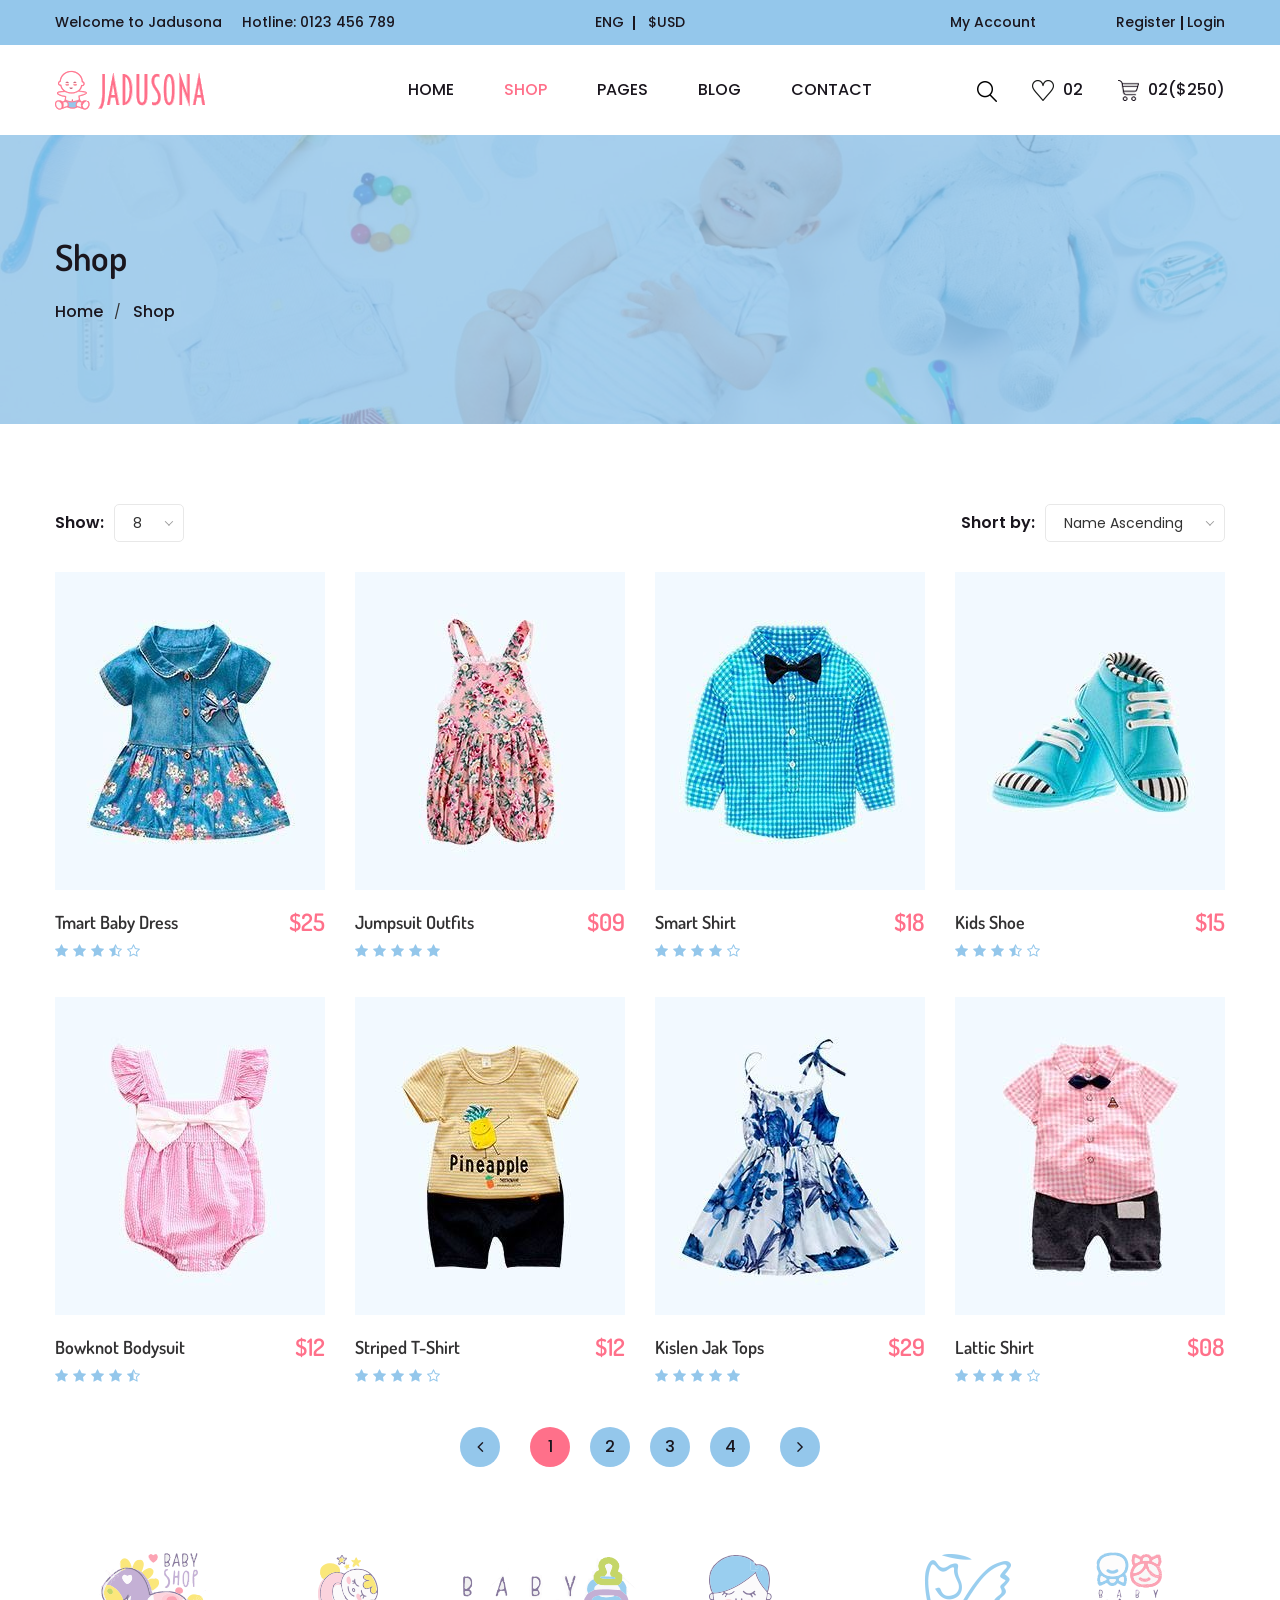
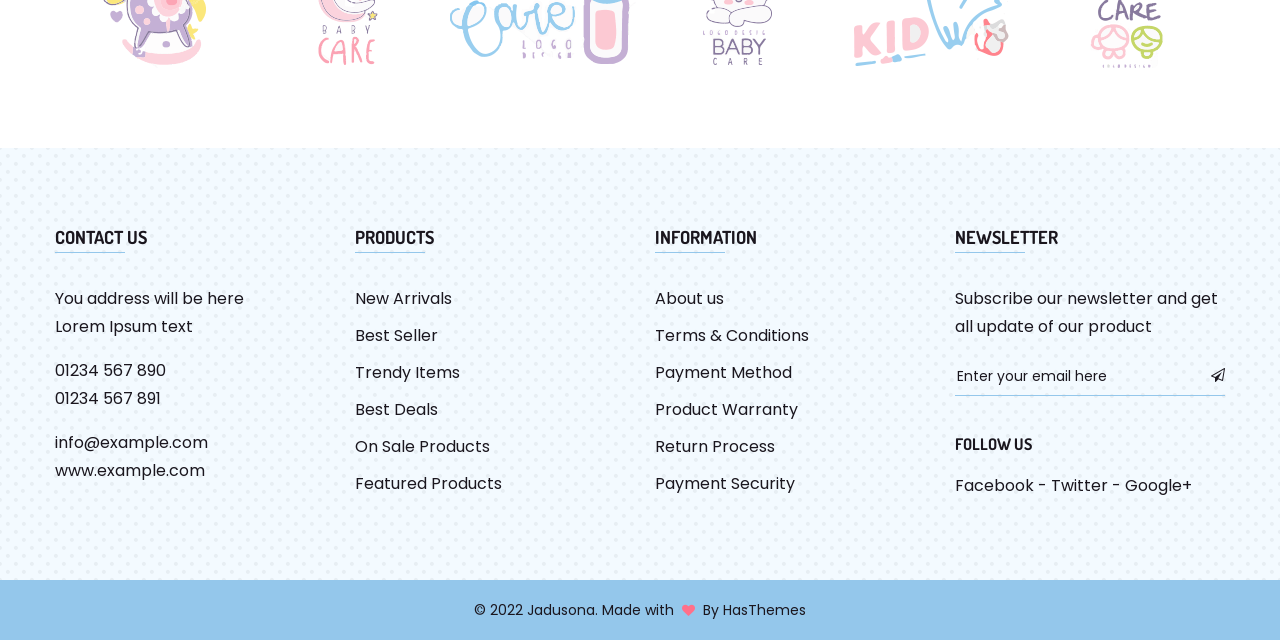
==== shop.html @ d0dff5df "base" ====
<!doctype html>
<html class="no-js" lang="en">


<!-- Mirrored from htmldemo.net/jadusona/jadusona/shop.html by HTTrack Website Copier/3.x [XR&CO'2014], Fri, 26 Jan 2024 05:25:43 GMT -->
<head>
    <meta charset="utf-8">
    <meta http-equiv="x-ua-compatible" content="ie=edge">
    <title>Jadusona - eCommerce Baby shop Bootstrap5 Template</title>
    <meta name="description" content="">
    <meta name="viewport" content="width=device-width, initial-scale=1">
    <!-- Favicon -->
    <link rel="shortcut icon" type="image/x-icon" href="assets/images/favicon.ico">
    
    <!-- CSS
	============================================ -->
   
    <!-- Bootstrap CSS -->
    <link rel="stylesheet" href="assets/css/bootstrap.min.css">
    
    <!-- Icon Font CSS -->
    <link rel="stylesheet" href="assets/css/icon-font.min.css">
    
    <!-- Plugins CSS -->
    <link rel="stylesheet" href="assets/css/plugins.css">
    
    <!-- Helper CSS -->
    <link rel="stylesheet" href="assets/css/helper.css">
    
    <!-- Main Style CSS -->
    <link rel="stylesheet" href="assets/css/style.css">
    
    <!-- Modernizer JS -->
    <script src="assets/js/vendor/modernizr-3.11.2.min.js"></script>
</head>

<body>

<div class="main-wrapper">

    <!-- Header Section Start -->
    <div class="header-section section">

        <!-- Header Top Start -->
        <div class="header-top header-top-one bg-theme-two">
            <div class="container-fluid">
                <div class="row align-items-center justify-content-center">

                    <div class="col mt-10 mb-10 d-none d-md-flex">
                        <!-- Header Top Left Start -->
                        <div class="header-top-left">
                            <p>Welcome to Jadusona</p>
                            <p>Hotline: <a href="tel:0123456789">0123 456 789</a></p>
                        </div><!-- Header Top Left End -->
                    </div>

                    <div class="col mt-10 mb-10">
                        <!-- Header Language Currency Start -->
                        <ul class="header-lan-curr">

                            <li><a href="#">eng</a>
                                <ul>
                                    <li><a href="#">english</a></li>
                                    <li><a href="#">spanish</a></li>
                                    <li><a href="#">france</a></li>
                                    <li><a href="#">russian</a></li>
                                    <li><a href="#">chinese</a></li>
                                </ul>
                            </li>

                            <li><a href="#">$usd</a>
                                <ul>
                                    <li><a href="#">pound</a></li>
                                    <li><a href="#">dollar</a></li>
                                    <li><a href="#">euro</a></li>
                                    <li><a href="#">yen</a></li>
                                </ul>
                            </li>

                        </ul><!-- Header Language Currency End -->
                    </div>

                    <div class="col mt-10 mb-10">
                        <!-- Header Shop Links Start -->
                        <div class="header-top-right">

                            <p><a href="my-account.html">My Account</a></p>
                            <p><a href="login-register.html">Register</a><a href="login-register.html">Login</a></p>

                        </div><!-- Header Shop Links End -->
                    </div>

                </div>
            </div>
        </div><!-- Header Top End -->

        <!-- Header Bottom Start -->
        <div class="header-bottom header-bottom-one header-sticky">
            <div class="container-fluid">
                <div class="row menu-center align-items-center justify-content-between">

                    <div class="col mt-15 mb-15">
                        <!-- Logo Start -->
                        <div class="header-logo">
                            <a href="index.html">
                                <img src="assets/images/logo.png" alt="Jadusona">
                            </a>
                        </div><!-- Logo End -->
                    </div>

                    <div class="col order-2 order-lg-3">
                        <!-- Header Advance Search Start -->
                        <div class="header-shop-links">

                            <div class="header-search">
                                <button class="search-toggle"><img src="assets/images/icons/search.png" alt="Search Toggle"><img class="toggle-close" src="assets/images/icons/close.png" alt="Search Toggle"></button>
                                <div class="header-search-wrap">
                                    <form action="#">
                                        <input type="text" placeholder="Type and hit enter">
                                        <button><img src="assets/images/icons/search.png" alt="Search"></button>
                                    </form>
                                </div>
                            </div>

                            <div class="header-wishlist">
                                <a href="wishlist.html"><img src="assets/images/icons/wishlist.png" alt="Wishlist"> <span>02</span></a>
                            </div>

                            <div class="header-mini-cart">
                                <a href="cart.html"><img src="assets/images/icons/cart.png" alt="Cart"> <span>02($250)</span></a>
                            </div>

                        </div><!-- Header Advance Search End -->
                    </div>

                    <div class="col order-3 order-lg-2">
                        <div class="main-menu">
                            <nav>
                                <ul>
                                    <li><a href="index.html">HOME</a>
                                        <ul class="sub-menu">
                                            <li><a href="index.html">Home One</a></li>
                                            <li><a href="index-2.html">Home Two</a></li>
                                            <li><a href="index-3.html">Home Three</a></li>
                                            <li><a href="index-box.html">Home Box</a></li>
                                        </ul>
                                    </li>
                                    <li class="active"><a href="shop.html">SHOP</a>
                                        <ul class="sub-menu">
                                            <li class="active"><a href="shop.html">Shop</a></li>
                                            <li><a href="shop-left-sidebar.html">Shop Left Sidebar</a></li>
                                            <li><a href="shop-right-sidebar.html">Shop Right Sidebar</a></li>
                                            <li><a href="single-product.html">Single Product</a></li>
                                            <li><a href="single-product-left-sidebar.html">Single Product Left Sidebar</a></li>
                                            <li><a href="single-product-right-sidebar.html">Single Product Right Sidebar</a></li>
                                        </ul>
                                    </li>
                                    <li><a href="#">PAGES</a>
                                        <ul class="sub-menu">
                                            <li><a href="cart.html">Cart</a></li>
                                            <li><a href="checkout.html">Checkout</a></li>
                                            <li><a href="login-register.html">Login & Register</a></li>
                                            <li><a href="my-account.html">My Account</a></li>
                                            <li><a href="wishlist.html">Wishlist</a></li>
											<li><a href="404.html">404 Error</a></li>
                                        </ul>
                                    </li>
                                    <li><a href="blog.html">BLOG</a>
                                        <ul class="sub-menu">
                                            <li><a href="blog.html">Blog</a></li>
                                            <li><a href="single-blog.html">Single Blog</a></li>
                                        </ul>
                                    </li>
                                    <li><a href="contact.html">CONTACT</a></li>
                                </ul>
                            </nav>
                        </div>
                    </div>
                    
                    <!-- Mobile Menu -->
                    <div class="mobile-menu order-4 d-block d-lg-none col"></div>

                </div>
            </div>
        </div><!-- Header BOttom End -->

    </div><!-- Header Section End -->

    <!-- Page Banner Section Start -->
    <div class="page-banner-section section" style="background-image: url(assets/images/hero/hero-1.jpg)">
        <div class="container">
            <div class="row">
                <div class="page-banner-content col">

                    <h1>Shop</h1>
                    <ul class="page-breadcrumb">
                        <li><a href="index.html">Home</a></li>
                        <li><a href="shop.html">Shop</a></li>
                    </ul>

                </div>
            </div>
        </div>
    </div><!-- Page Banner Section End -->

    <!-- Page Section Start -->
    <div class="page-section section section-padding">
        <div class="container">

            <div class="row">

                <div class="col-12">
                    <div class="product-show">
                        <h4>Show:</h4>
                        <select class="nice-select">
                            <option>8</option>
                            <option>12</option>
                            <option>16</option>
                            <option>20</option>
                        </select>
                    </div>
                    <div class="product-short">
                        <h4>Short by:</h4>
                        <select class="nice-select">
                            <option>Name Ascending</option>
                            <option>Name Descending</option>
                            <option>Date Ascending</option>
                            <option>Date Descending</option>
                            <option>Price Ascending</option>
                            <option>Price Descending</option>
                        </select>
                    </div>
                </div>

                <div class="col-xl-3 col-lg-4 col-md-6 col-12 mb-40">

                    <div class="product-item">
                        <div class="product-inner">

                            <div class="image">
                                <img src="assets/images/product/product-1.jpg" alt="">

                                <div class="image-overlay">
                                    <div class="action-buttons">
                                        <button>add to cart</button>
                                        <button>add to wishlist</button>
                                    </div>
                                </div>

                            </div>

                            <div class="content">

                                <div class="content-left">

                                    <h4 class="title"><a href="single-product.html">Tmart Baby Dress</a></h4>

                                    <div class="ratting">
                                        <i class="fa fa-star"></i>
                                        <i class="fa fa-star"></i>
                                        <i class="fa fa-star"></i>
                                        <i class="fa fa-star-half-o"></i>
                                        <i class="fa fa-star-o"></i>
                                    </div>

                                    <h5 class="size">Size: <span>S</span><span>M</span><span>L</span><span>XL</span></h5>
                                    <h5 class="color">Color: <span style="background-color: #ffb2b0"></span><span style="background-color: #0271bc"></span><span style="background-color: #efc87c"></span><span style="background-color: #00c183"></span></h5>

                                </div>

                                <div class="content-right">
                                    <span class="price">$25</span>
                                </div>

                            </div>

                        </div>
                    </div>

                </div>

                <div class="col-xl-3 col-lg-4 col-md-6 col-12 mb-40">

                    <div class="product-item">
                        <div class="product-inner">

                            <div class="image">
                                <img src="assets/images/product/product-2.jpg" alt="">

                                <div class="image-overlay">
                                    <div class="action-buttons">
                                        <button>add to cart</button>
                                        <button>add to wishlist</button>
                                    </div>
                                </div>

                            </div>

                            <div class="content">

                                <div class="content-left">

                                    <h4 class="title"><a href="single-product.html">Jumpsuit Outfits</a></h4>

                                    <div class="ratting">
                                        <i class="fa fa-star"></i>
                                        <i class="fa fa-star"></i>
                                        <i class="fa fa-star"></i>
                                        <i class="fa fa-star"></i>
                                        <i class="fa fa-star"></i>
                                    </div>

                                    <h5 class="size">Size: <span>S</span><span>M</span><span>L</span><span>XL</span></h5>
                                    <h5 class="color">Color: <span style="background-color: #ffb2b0"></span><span style="background-color: #0271bc"></span><span style="background-color: #efc87c"></span><span style="background-color: #00c183"></span></h5>

                                </div>

                                <div class="content-right">
                                    <span class="price">$09</span>
                                </div>

                            </div>

                        </div>
                    </div>

                </div>

                <div class="col-xl-3 col-lg-4 col-md-6 col-12 mb-40">

                    <div class="product-item">
                        <div class="product-inner">

                            <div class="image">
                                <img src="assets/images/product/product-3.jpg" alt="">

                                <div class="image-overlay">
                                    <div class="action-buttons">
                                        <button>add to cart</button>
                                        <button>add to wishlist</button>
                                    </div>
                                </div>

                            </div>

                            <div class="content">

                                <div class="content-left">

                                    <h4 class="title"><a href="single-product.html">Smart Shirt</a></h4>

                                    <div class="ratting">
                                        <i class="fa fa-star"></i>
                                        <i class="fa fa-star"></i>
                                        <i class="fa fa-star"></i>
                                        <i class="fa fa-star"></i>
                                        <i class="fa fa-star-o"></i>
                                    </div>

                                    <h5 class="size">Size: <span>S</span><span>M</span><span>L</span><span>XL</span></h5>
                                    <h5 class="color">Color: <span style="background-color: #ffb2b0"></span><span style="background-color: #0271bc"></span><span style="background-color: #efc87c"></span><span style="background-color: #00c183"></span></h5>

                                </div>

                                <div class="content-right">
                                    <span class="price">$18</span>
                                </div>

                            </div>

                        </div>
                    </div>

                </div>

                <div class="col-xl-3 col-lg-4 col-md-6 col-12 mb-40">

                    <div class="product-item">
                        <div class="product-inner">

                            <div class="image">
                                <img src="assets/images/product/product-4.jpg" alt="">

                                <div class="image-overlay">
                                    <div class="action-buttons">
                                        <button>add to cart</button>
                                        <button>add to wishlist</button>
                                    </div>
                                </div>

                            </div>

                            <div class="content">

                                <div class="content-left">

                                    <h4 class="title"><a href="single-product.html">Kids Shoe</a></h4>

                                    <div class="ratting">
                                        <i class="fa fa-star"></i>
                                        <i class="fa fa-star"></i>
                                        <i class="fa fa-star"></i>
                                        <i class="fa fa-star-half-o"></i>
                                        <i class="fa fa-star-o"></i>
                                    </div>

                                    <h5 class="size">Size: <span>S</span><span>M</span><span>L</span><span>XL</span></h5>
                                    <h5 class="color">Color: <span style="background-color: #ffb2b0"></span><span style="background-color: #0271bc"></span><span style="background-color: #efc87c"></span><span style="background-color: #00c183"></span></h5>

                                </div>

                                <div class="content-right">
                                    <span class="price">$15</span>
                                </div>

                            </div>

                        </div>
                    </div>

                </div>

                <div class="col-xl-3 col-lg-4 col-md-6 col-12 mb-40">

                    <div class="product-item">
                        <div class="product-inner">

                            <div class="image">
                                <img src="assets/images/product/product-5.jpg" alt="">

                                <div class="image-overlay">
                                    <div class="action-buttons">
                                        <button>add to cart</button>
                                        <button>add to wishlist</button>
                                    </div>
                                </div>

                            </div>

                            <div class="content">

                                <div class="content-left">

                                    <h4 class="title"><a href="single-product.html"> Bowknot Bodysuit</a></h4>

                                    <div class="ratting">
                                        <i class="fa fa-star"></i>
                                        <i class="fa fa-star"></i>
                                        <i class="fa fa-star"></i>
                                        <i class="fa fa-star"></i>
                                        <i class="fa fa-star-half-o"></i>
                                    </div>

                                    <h5 class="size">Size: <span>S</span><span>M</span><span>L</span><span>XL</span></h5>
                                    <h5 class="color">Color: <span style="background-color: #ffb2b0"></span><span style="background-color: #0271bc"></span><span style="background-color: #efc87c"></span><span style="background-color: #00c183"></span></h5>

                                </div>

                                <div class="content-right">
                                    <span class="price">$12</span>
                                </div>

                            </div>

                        </div>
                    </div>

                </div>

                <div class="col-xl-3 col-lg-4 col-md-6 col-12 mb-40">

                    <div class="product-item">
                        <div class="product-inner">

                            <div class="image">
                                <img src="assets/images/product/product-6.jpg" alt="">

                                <div class="image-overlay">
                                    <div class="action-buttons">
                                        <button>add to cart</button>
                                        <button>add to wishlist</button>
                                    </div>
                                </div>

                            </div>

                            <div class="content">

                                <div class="content-left">

                                    <h4 class="title"><a href="single-product.html">Striped T-Shirt</a></h4>

                                    <div class="ratting">
                                        <i class="fa fa-star"></i>
                                        <i class="fa fa-star"></i>
                                        <i class="fa fa-star"></i>
                                        <i class="fa fa-star"></i>
                                        <i class="fa fa-star-o"></i>
                                    </div>

                                    <h5 class="size">Size: <span>S</span><span>M</span><span>L</span><span>XL</span></h5>
                                    <h5 class="color">Color: <span style="background-color: #ffb2b0"></span><span style="background-color: #0271bc"></span><span style="background-color: #efc87c"></span><span style="background-color: #00c183"></span></h5>

                                </div>

                                <div class="content-right">
                                    <span class="price">$12</span>
                                </div>

                            </div>

                        </div>
                    </div>

                </div>

                <div class="col-xl-3 col-lg-4 col-md-6 col-12 mb-40">

                    <div class="product-item">
                        <div class="product-inner">

                            <div class="image">
                                <img src="assets/images/product/product-7.jpg" alt="">

                                <div class="image-overlay">
                                    <div class="action-buttons">
                                        <button>add to cart</button>
                                        <button>add to wishlist</button>
                                    </div>
                                </div>

                            </div>

                            <div class="content">

                                <div class="content-left">

                                    <h4 class="title"><a href="single-product.html">Kislen Jak Tops</a></h4>

                                    <div class="ratting">
                                        <i class="fa fa-star"></i>
                                        <i class="fa fa-star"></i>
                                        <i class="fa fa-star"></i>
                                        <i class="fa fa-star"></i>
                                        <i class="fa fa-star"></i>
                                    </div>

                                    <h5 class="size">Size: <span>S</span><span>M</span><span>L</span><span>XL</span></h5>
                                    <h5 class="color">Color: <span style="background-color: #ffb2b0"></span><span style="background-color: #0271bc"></span><span style="background-color: #efc87c"></span><span style="background-color: #00c183"></span></h5>

                                </div>

                                <div class="content-right">
                                    <span class="price">$29</span>
                                </div>

                            </div>

                        </div>
                    </div>

                </div>

                <div class="col-xl-3 col-lg-4 col-md-6 col-12 mb-40">

                    <div class="product-item">
                        <div class="product-inner">

                            <div class="image">
                                <img src="assets/images/product/product-8.jpg" alt="">

                                <div class="image-overlay">
                                    <div class="action-buttons">
                                        <button>add to cart</button>
                                        <button>add to wishlist</button>
                                    </div>
                                </div>

                            </div>

                            <div class="content">

                                <div class="content-left">

                                    <h4 class="title"><a href="single-product.html">Lattic Shirt</a></h4>

                                    <div class="ratting">
                                        <i class="fa fa-star"></i>
                                        <i class="fa fa-star"></i>
                                        <i class="fa fa-star"></i>
                                        <i class="fa fa-star"></i>
                                        <i class="fa fa-star-o"></i>
                                    </div>

                                    <h5 class="size">Size: <span>S</span><span>M</span><span>L</span><span>XL</span></h5>
                                    <h5 class="color">Color: <span style="background-color: #ffb2b0"></span><span style="background-color: #0271bc"></span><span style="background-color: #efc87c"></span><span style="background-color: #00c183"></span></h5>

                                </div>

                                <div class="content-right">
                                    <span class="price">$08</span>
                                </div>

                            </div>

                        </div>
                    </div>

                </div>

                <div class="col-12">
                    <ul class="page-pagination">
                        <li><a href="#"><i class="fa fa-angle-left"></i></a></li>
                        <li class="active"><a href="#">1</a></li>
                        <li><a href="#">2</a></li>
                        <li><a href="#">3</a></li>
                        <li><a href="#">4</a></li>
                        <li><a href="#"><i class="fa fa-angle-right"></i></a></li>
                    </ul>
                </div>

            </div>

        </div>
    </div><!-- Page Section End -->

    <!-- Brand Section Start -->
    <div class="brand-section section section-padding pt-0">
        <div class="container-fluid">
            <div class="row">
                <div class="brand-slider">

                    <div class="brand-item col">
                        <img src="assets/images/brands/brand-1.png" alt="">
                    </div>

                    <div class="brand-item col">
                        <img src="assets/images/brands/brand-2.png" alt="">
                    </div>

                    <div class="brand-item col">
                        <img src="assets/images/brands/brand-3.png" alt="">
                    </div>

                    <div class="brand-item col">
                        <img src="assets/images/brands/brand-4.png" alt="">
                    </div>

                    <div class="brand-item col">
                        <img src="assets/images/brands/brand-5.png" alt="">
                    </div>

                    <div class="brand-item col">
                        <img src="assets/images/brands/brand-6.png" alt="">
                    </div>

                </div>
            </div>
        </div>
    </div><!-- Brand Section End -->

    <!-- Footer Top Section Start -->
    <div class="footer-top-section section bg-theme-two-light section-padding">
        <div class="container">
            <div class="row mbn-40">

                <div class="footer-widget col-lg-3 col-md-6 col-12 mb-40">
                    <h4 class="title">CONTACT US</h4>
                    <p>You address will be here<br/> Lorem Ipsum text</p>
                    <p><a href="tel:01234567890">01234 567 890</a><a href="tel:01234567891">01234 567 891</a></p>
                    <p><a href="mailto:info@example.com">info@example.com</a><a href="#">www.example.com</a></p>
                </div>

                <div class="footer-widget col-lg-3 col-md-6 col-12 mb-40">
                    <h4 class="title">PRODUCTS</h4>
                    <ul>
                        <li><a href="#">New Arrivals</a></li>
                        <li><a href="#">Best Seller</a></li>
                        <li><a href="#">Trendy Items</a></li>
                        <li><a href="#">Best Deals</a></li>
                        <li><a href="#">On Sale Products</a></li>
                        <li><a href="#">Featured Products</a></li>
                    </ul>
                </div>

                <div class="footer-widget col-lg-3 col-md-6 col-12 mb-40">
                    <h4 class="title">INFORMATION</h4>
                    <ul>
                        <li><a href="#">About us</a></li>
                        <li><a href="#">Terms & Conditions</a></li>
                        <li><a href="#">Payment Method</a></li>
                        <li><a href="#">Product Warranty</a></li>
                        <li><a href="#">Return Process</a></li>
                        <li><a href="#">Payment Security</a></li>
                    </ul>
                </div>

                <div class="footer-widget col-lg-3 col-md-6 col-12 mb-40">
                    <h4 class="title">NEWSLETTER</h4>
                    <p>Subscribe our newsletter and get all update of our product</p>

                    <form id="mc-form" class="mc-form footer-subscribe-form">
                        <input id="mc-email" autocomplete="off" placeholder="Enter your email here" name="EMAIL" type="email">
                        <button id="mc-submit"><i class="fa fa-paper-plane-o"></i></button>
                    </form>
                    <!-- mailchimp-alerts Start -->
                    <div class="mailchimp-alerts">
                        <div class="mailchimp-submitting"></div><!-- mailchimp-submitting end -->
                        <div class="mailchimp-success"></div><!-- mailchimp-success end -->
                        <div class="mailchimp-error"></div><!-- mailchimp-error end -->
                    </div><!-- mailchimp-alerts end -->

                    <h5>FOLLOW US</h5> 
                    <p class="footer-social"><a href="#">Facebook</a> - <a href="#">Twitter</a> - <a href="#">Google+</a></p>

                </div>

            </div>
        </div>
    </div><!-- Footer Top Section End -->

    <!-- Footer Bottom Section Start -->
    <div class="footer-bottom-section section bg-theme-two pt-15 pb-15">
        <div class="container">
            <div class="row">
                <div class="col text-center">
                    <p class="footer-copyright">© 2022 Jadusona. Made with <i class="fa fa-heart heart-icon"></i> By <a target="_blank" href="https://hasthemes.com/">HasThemes</a></p>
                </div>
            </div>
        </div>
    </div><!-- Footer Bottom Section End -->

</div>

<!-- JS
============================================ -->

<!-- jQuery JS -->
<script src="assets/js/vendor/jquery-3.6.0.min.js"></script>
<!-- Migrate JS -->
<script src="assets/js/vendor/jquery-migrate-3.3.2.min.js"></script>
<!-- Bootstrap JS -->
<script src="assets/js/bootstrap.bundle.min.js"></script>
<!-- Plugins JS -->
<script src="assets/js/plugins.js"></script>
<!-- Main JS -->
<script src="assets/js/main.js"></script>

</body>


<!-- Mirrored from htmldemo.net/jadusona/jadusona/shop.html by HTTrack Website Copier/3.x [XR&CO'2014], Fri, 26 Jan 2024 05:25:43 GMT -->
</html>
---- assets/css/icon-font.min.css ----
/**
 * @package IcoFont by ShapeBootstrap - https://shapebootstrap.net
 * @version 1.0.0 Beta
 * @author IcoFont http://icofont.com
 * @copyright Copyright (c) 2016 IcoFont
 * @license - http://icofont.com/license/
*/
@font-face{font-family:icofont;src:url(../fonts/icofont7858.eot?v=1.0.0-beta);src:url(../fonts/icofont7858.eot?v=1.0.0-beta#iefix) format('embedded-opentype'),url(../fonts/icofont7858.ttf?v=1.0.0-beta) format('truetype'),url(../fonts/icofont7858.woff?v=1.0.0-beta) format('woff'),url(../fonts/icofont7858.svg?v=1.0.0-beta#icofont) format('svg');font-weight:400;font-style:normal}.icofont{font-family:IcoFont!important;speak:none;font-style:normal;font-weight:400;font-variant:normal;text-transform:none;line-height:1;-webkit-font-smoothing:antialiased;-moz-osx-font-smoothing:grayscale}.icofont-angry-monster:before{content:"\e901"}.icofont-bathtub:before{content:"\e902"}.icofont-bird-wings:before{content:"\e903"}.icofont-bow:before{content:"\e904"}.icofont-brain-alt:before{content:"\e905"}.icofont-butterfly-alt:before{content:"\e906"}.icofont-castle:before{content:"\e907"}.icofont-circuit:before{content:"\e908"}.icofont-dart:before{content:"\e909"}.icofont-dice-alt:before{content:"\e90a"}.icofont-disability-race:before{content:"\e90b"}.icofont-diving-goggle:before{content:"\e90c"}.icofont-fire-alt:before{content:"\e90d"}.icofont-flame-torch:before{content:"\e90e"}.icofont-flora-flower:before{content:"\e90f"}.icofont-flora:before{content:"\e910"}.icofont-gift-box:before{content:"\e911"}.icofont-halloween-pumpkin:before{content:"\e912"}.icofont-hand-power:before{content:"\e913"}.icofont-hand-thunder:before{content:"\e914"}.icofont-king-crown:before{content:"\e915"}.icofont-king-monster:before{content:"\e916"}.icofont-love:before{content:"\e917"}.icofont-magician-hat:before{content:"\e918"}.icofont-native-american:before{content:"\e919"}.icofont-open-eye:before{content:"\e91a"}.icofont-owl-look:before{content:"\e91b"}.icofont-phoenix:before{content:"\e91c"}.icofont-queen-crown:before{content:"\e91d"}.icofont-robot-face:before{content:"\e91e"}.icofont-sand-clock:before{content:"\e91f"}.icofont-shield-alt:before{content:"\e920"}.icofont-ship-wheel:before{content:"\e921"}.icofont-skull-danger:before{content:"\e922"}.icofont-skull-face:before{content:"\e923"}.icofont-snail:before{content:"\e924"}.icofont-snow-alt:before{content:"\e925"}.icofont-snow-flake:before{content:"\e926"}.icofont-snowmobile:before{content:"\e927"}.icofont-space-shuttle:before{content:"\e928"}.icofont-star-shape:before{content:"\e929"}.icofont-swirl:before{content:"\e92a"}.icofont-tattoo-wing:before{content:"\e92b"}.icofont-throne:before{content:"\e92c"}.icofont-touch:before{content:"\e92d"}.icofont-tree-alt:before{content:"\e92e"}.icofont-triangle:before{content:"\e92f"}.icofont-unity-hand:before{content:"\e930"}.icofont-weed:before{content:"\e931"}.icofont-woman-bird:before{content:"\e932"}.icofont-animal-bat:before{content:"\e933"}.icofont-animal-bear-tracks:before{content:"\e934"}.icofont-animal-bear:before{content:"\e935"}.icofont-animal-bird-alt:before{content:"\e936"}.icofont-animal-bird:before{content:"\e937"}.icofont-animal-bone:before{content:"\e938"}.icofont-animal-bull:before{content:"\e939"}.icofont-animal-camel-alt:before{content:"\e93a"}.icofont-animal-camel-head:before{content:"\e93b"}.icofont-animal-camel:before{content:"\e93c"}.icofont-animal-cat-alt-1:before{content:"\e93d"}.icofont-animal-cat-alt-2:before{content:"\e93e"}.icofont-animal-cat-alt-3:before{content:"\e93f"}.icofont-animal-cat-alt-4:before{content:"\e940"}.icofont-animal-cat-with-dog:before{content:"\e941"}.icofont-animal-cat:before{content:"\e942"}.icofont-animal-cow-head:before{content:"\e943"}.icofont-animal-cow:before{content:"\e944"}.icofont-animal-crab:before{content:"\e945"}.icofont-animal-crocodile:before{content:"\e946"}.icofont-animal-deer-head:before{content:"\e947"}.icofont-animal-dog-alt:before{content:"\e948"}.icofont-animal-dog-barking:before{content:"\e949"}.icofont-animal-dog:before{content:"\e94a"}.icofont-animal-dolphin:before{content:"\e94b"}.icofont-animal-duck-tracks:before{content:"\e94c"}.icofont-animal-eagle-head:before{content:"\e94d"}.icofont-animal-eaten-fish:before{content:"\e94e"}.icofont-animal-elephant-alt:before{content:"\e94f"}.icofont-animal-elephant-head-alt:before{content:"\e950"}.icofont-animal-elephant-head:before{content:"\e951"}.icofont-animal-elephant:before{content:"\e952"}.icofont-animal-elk:before{content:"\e953"}.icofont-animal-fish-alt-1:before{content:"\e954"}.icofont-animal-fish-alt-2:before{content:"\e955"}.icofont-animal-fish-alt-3:before{content:"\e956"}.icofont-animal-fish-alt-4:before{content:"\e957"}.icofont-animal-fish:before{content:"\e958"}.icofont-animal-fox-alt:before{content:"\e959"}.icofont-animal-fox:before{content:"\e95a"}.icofont-animal-frog-tracks:before{content:"\e95b"}.icofont-animal-frog:before{content:"\e95c"}.icofont-animal-froggy:before{content:"\e95d"}.icofont-animal-giraffe-alt:before{content:"\e95e"}.icofont-animal-giraffe:before{content:"\e95f"}.icofont-animal-goat-head-alt-1:before{content:"\e960"}.icofont-animal-goat-head-alt-2:before{content:"\e961"}.icofont-animal-goat-head:before{content:"\e962"}.icofont-animal-gorilla:before{content:"\e963"}.icofont-animal-hen-tracks:before{content:"\e964"}.icofont-animal-horse-head-alt-1:before{content:"\e965"}.icofont-animal-horse-head-alt-2:before{content:"\e966"}.icofont-animal-horse-head:before{content:"\e967"}.icofont-animal-horse-tracks:before{content:"\e968"}.icofont-animal-jellyfish:before{content:"\e969"}.icofont-animal-kangaroo:before{content:"\e96a"}.icofont-animal-lemur:before{content:"\e96b"}.icofont-animal-lion-alt:before{content:"\e96c"}.icofont-animal-lion-head-alt:before{content:"\e96d"}.icofont-animal-lion-head:before{content:"\e96e"}.icofont-animal-lion:before{content:"\e96f"}.icofont-animal-monkey-alt-1:before{content:"\e970"}.icofont-animal-monkey-alt-2:before{content:"\e971"}.icofont-animal-monkey-alt-3:before{content:"\e972"}.icofont-animal-monkey:before{content:"\e973"}.icofont-animal-octopus-alt:before{content:"\e974"}.icofont-animal-octopus:before{content:"\e975"}.icofont-animal-owl:before{content:"\e976"}.icofont-animal-panda-alt:before{content:"\e977"}.icofont-animal-panda:before{content:"\e978"}.icofont-animal-panther:before{content:"\e979"}.icofont-animal-parrot-lip:before{content:"\e97a"}.icofont-animal-parrot:before{content:"\e97b"}.icofont-animal-paw:before{content:"\e97c"}.icofont-animal-pelican:before{content:"\e97d"}.icofont-animal-penguin:before{content:"\e97e"}.icofont-animal-pig-alt:before{content:"\e97f"}.icofont-animal-pig:before{content:"\e980"}.icofont-animal-pigeon-alt:before{content:"\e981"}.icofont-animal-pigeon:before{content:"\e982"}.icofont-animal-pigeons:before{content:"\e983"}.icofont-animal-rabbit-running:before{content:"\e984"}.icofont-animal-rat-alt:before{content:"\e985"}.icofont-animal-rhino-head:before{content:"\e986"}.icofont-animal-rhino:before{content:"\e987"}.icofont-animal-rooster:before{content:"\e988"}.icofont-animal-seahorse:before{content:"\e989"}.icofont-animal-seal:before{content:"\e98a"}.icofont-animal-shrimp:before{content:"\e98b"}.icofont-animal-snail-alt-1:before{content:"\e98c"}.icofont-animal-snail-alt-2:before{content:"\e98d"}.icofont-animal-snail:before{content:"\e98e"}.icofont-animal-snake:before{content:"\e98f"}.icofont-animal-squid:before{content:"\e990"}.icofont-animal-squirrel:before{content:"\e991"}.icofont-animal-tiger-alt:before{content:"\e992"}.icofont-animal-tiger:before{content:"\e993"}.icofont-animal-turtle:before{content:"\e994"}.icofont-animal-whale:before{content:"\e995"}.icofont-animal-woodpecker:before{content:"\e996"}.icofont-animal-zebra:before{content:"\e997"}.icofont-brand-acer:before{content:"\e998"}.icofont-brand-adidas:before{content:"\e999"}.icofont-brand-adobe:before{content:"\e99a"}.icofont-brand-air-new-zealand:before{content:"\e99b"}.icofont-brand-airbnb:before{content:"\e99c"}.icofont-brand-aircell:before{content:"\e99d"}.icofont-brand-airtel:before{content:"\e99e"}.icofont-brand-alcatel:before{content:"\e99f"}.icofont-brand-alibaba:before{content:"\e9a0"}.icofont-brand-aliexpress:before{content:"\e9a1"}.icofont-brand-alipay:before{content:"\e9a2"}.icofont-brand-amazon:before{content:"\e9a3"}.icofont-brand-amd:before{content:"\e9a4"}.icofont-brand-american-airlines:before{content:"\e9a5"}.icofont-brand-android-robot:before{content:"\e9a6"}.icofont-brand-android:before{content:"\e9a7"}.icofont-brand-aol:before{content:"\e9a8"}.icofont-brand-apple:before{content:"\e9a9"}.icofont-brand-appstore:before{content:"\e9aa"}.icofont-brand-asus:before{content:"\e9ab"}.icofont-brand-ati:before{content:"\e9ac"}.icofont-brand-att:before{content:"\e9ad"}.icofont-brand-audi:before{content:"\e9ae"}.icofont-brand-axiata:before{content:"\e9af"}.icofont-brand-bada:before{content:"\e9b0"}.icofont-brand-bbc:before{content:"\e9b1"}.icofont-brand-bing:before{content:"\e9b2"}.icofont-brand-blackberry:before{content:"\e9b3"}.icofont-brand-bmw:before{content:"\e9b4"}.icofont-brand-box:before{content:"\e9b5"}.icofont-brand-burger-king:before{content:"\e9b6"}.icofont-brand-business-insider:before{content:"\e9b7"}.icofont-brand-buzzfeed:before{content:"\e9b8"}.icofont-brand-cannon:before{content:"\e9b9"}.icofont-brand-casio:before{content:"\e9ba"}.icofont-brand-china-mobile:before{content:"\e9bb"}.icofont-brand-china-telecom:before{content:"\e9bc"}.icofont-brand-china-unicom:before{content:"\e9bd"}.icofont-brand-cisco:before{content:"\e9be"}.icofont-brand-citibank:before{content:"\e9bf"}.icofont-brand-cnet:before{content:"\e9c0"}.icofont-brand-cnn:before{content:"\e9c1"}.icofont-brand-cocal-cola:before{content:"\e9c2"}.icofont-brand-compaq:before{content:"\e9c3"}.icofont-brand-copy:before{content:"\e9c4"}.icofont-brand-debian:before{content:"\e9c5"}.icofont-brand-delicious:before{content:"\e9c6"}.icofont-brand-dell:before{content:"\e9c7"}.icofont-brand-designbump:before{content:"\e9c8"}.icofont-brand-designfloat:before{content:"\e9c9"}.icofont-brand-disney:before{content:"\e9ca"}.icofont-brand-dodge:before{content:"\e9cb"}.icofont-brand-dove:before{content:"\e9cc"}.icofont-brand-ebay:before{content:"\e9cd"}.icofont-brand-eleven:before{content:"\e9ce"}.icofont-brand-emirates:before{content:"\e9cf"}.icofont-brand-espn:before{content:"\e9d0"}.icofont-brand-etihad-airways:before{content:"\e9d1"}.icofont-brand-etisalat:before{content:"\e9d2"}.icofont-brand-etsy:before{content:"\e9d3"}.icofont-brand-facebook:before{content:"\e9d4"}.icofont-brand-fastrack:before{content:"\e9d5"}.icofont-brand-fedex:before{content:"\e9d6"}.icofont-brand-ferrari:before{content:"\e9d7"}.icofont-brand-fitbit:before{content:"\e9d8"}.icofont-brand-flikr:before{content:"\e9d9"}.icofont-brand-forbes:before{content:"\e9da"}.icofont-brand-foursquare:before{content:"\e9db"}.icofont-brand-fox:before{content:"\e9dc"}.icofont-brand-foxconn:before{content:"\e9dd"}.icofont-brand-fujitsu:before{content:"\e9de"}.icofont-brand-general-electric:before{content:"\e9df"}.icofont-brand-gillette:before{content:"\e9e0"}.icofont-brand-gizmodo:before{content:"\e9e1"}.icofont-brand-gnome:before{content:"\e9e2"}.icofont-brand-google:before{content:"\e9e3"}.icofont-brand-gopro:before{content:"\e9e4"}.icofont-brand-gucci:before{content:"\e9e5"}.icofont-brand-hallmark:before{content:"\e9e6"}.icofont-brand-hi5:before{content:"\e9e7"}.icofont-brand-honda:before{content:"\e9e8"}.icofont-brand-hp:before{content:"\e9e9"}.icofont-brand-hsbc:before{content:"\e9ea"}.icofont-brand-htc:before{content:"\e9eb"}.icofont-brand-huawei:before{content:"\e9ec"}.icofont-brand-hulu:before{content:"\e9ed"}.icofont-brand-hyundai:before{content:"\e9ee"}.icofont-brand-ibm:before{content:"\e9ef"}.icofont-brand-icofont:before{content:"\e9f0"}.icofont-brand-icq:before{content:"\e9f1"}.icofont-brand-ikea:before{content:"\e9f2"}.icofont-brand-imdb:before{content:"\e9f3"}.icofont-brand-indiegogo:before{content:"\e9f4"}.icofont-brand-intel:before{content:"\e9f5"}.icofont-brand-ipair:before{content:"\e9f6"}.icofont-brand-jaguar:before{content:"\e9f7"}.icofont-brand-java:before{content:"\e9f8"}.icofont-brand-joomshaper:before{content:"\e9f9"}.icofont-brand-kickstarter:before{content:"\e9fa"}.icofont-brand-kik:before{content:"\e9fb"}.icofont-brand-lastfm:before{content:"\e9fc"}.icofont-brand-lego:before{content:"\e9fd"}.icofont-brand-lenovo:before{content:"\e9fe"}.icofont-brand-levis:before{content:"\e9ff"}.icofont-brand-lexus:before{content:"\ea00"}.icofont-brand-lg:before{content:"\ea01"}.icofont-brand-life-hacker:before{content:"\ea02"}.icofont-brand-line-messenger:before{content:"\ea03"}.icofont-brand-linkedin:before{content:"\ea04"}.icofont-brand-linux-mint:before{content:"\ea05"}.icofont-brand-linux:before{content:"\ea06"}.icofont-brand-lionix:before{content:"\ea07"}.icofont-brand-live-messenger:before{content:"\ea08"}.icofont-brand-loreal:before{content:"\ea09"}.icofont-brand-louis-vuitton:before{content:"\ea0a"}.icofont-brand-mac-os:before{content:"\ea0b"}.icofont-brand-marvel-app:before{content:"\ea0c"}.icofont-brand-mashable:before{content:"\ea0d"}.icofont-brand-mazda:before{content:"\ea0e"}.icofont-brand-mcdonals:before{content:"\ea0f"}.icofont-brand-mercedes:before{content:"\ea10"}.icofont-brand-micromax:before{content:"\ea11"}.icofont-brand-microsoft:before{content:"\ea12"}.icofont-brand-mobileme:before{content:"\ea13"}.icofont-brand-mobily:before{content:"\ea14"}.icofont-brand-motorola:before{content:"\ea15"}.icofont-brand-msi:before{content:"\ea16"}.icofont-brand-mts:before{content:"\ea17"}.icofont-brand-myspace:before{content:"\ea18"}.icofont-brand-mytv:before{content:"\ea19"}.icofont-brand-nasa:before{content:"\ea1a"}.icofont-brand-natgeo:before{content:"\ea1b"}.icofont-brand-nbc:before{content:"\ea1c"}.icofont-brand-nescafe:before{content:"\ea1d"}.icofont-brand-nestle:before{content:"\ea1e"}.icofont-brand-netflix:before{content:"\ea1f"}.icofont-brand-nexus:before{content:"\ea20"}.icofont-brand-nike:before{content:"\ea21"}.icofont-brand-nokia:before{content:"\ea22"}.icofont-brand-nvidia:before{content:"\ea23"}.icofont-brand-omega:before{content:"\ea24"}.icofont-brand-opensuse:before{content:"\ea25"}.icofont-brand-oracle:before{content:"\ea26"}.icofont-brand-panasonic:before{content:"\ea27"}.icofont-brand-paypal:before{content:"\ea28"}.icofont-brand-pepsi:before{content:"\ea29"}.icofont-brand-philips:before{content:"\ea2a"}.icofont-brand-pizza-hut:before{content:"\ea2b"}.icofont-brand-playstation:before{content:"\ea2c"}.icofont-brand-puma:before{content:"\ea2d"}.icofont-brand-qatar-air:before{content:"\ea2e"}.icofont-brand-qvc:before{content:"\ea2f"}.icofont-brand-readernaut:before{content:"\ea30"}.icofont-brand-redbull:before{content:"\ea31"}.icofont-brand-reebok:before{content:"\ea32"}.icofont-brand-reuters:before{content:"\ea33"}.icofont-brand-Samsome:before{content:"\ea34"}.icofont-brand-sap:before{content:"\ea35"}.icofont-brand-saudia-airlines:before{content:"\ea36"}.icofont-brand-scribd:before{content:"\ea37"}.icofont-brand-shell:before{content:"\ea38"}.icofont-brand-siemens:before{content:"\ea39"}.icofont-brand-sk-telecom:before{content:"\ea3a"}.icofont-brand-slideshare:before{content:"\ea3b"}.icofont-brand-smashing-magazine:before{content:"\ea3c"}.icofont-brand-snapchat:before{content:"\ea3d"}.icofont-brand-sony-ericsson:before{content:"\ea3e"}.icofont-brand-sony:before{content:"\ea3f"}.icofont-brand-soundcloud:before{content:"\ea40"}.icofont-brand-sprint:before{content:"\ea41"}.icofont-brand-squidoo:before{content:"\ea42"}.icofont-brand-starbucks:before{content:"\ea43"}.icofont-brand-stc:before{content:"\ea44"}.icofont-brand-steam:before{content:"\ea45"}.icofont-brand-suzuki:before{content:"\ea46"}.icofont-brand-symbian:before{content:"\ea47"}.icofont-brand-t-mobile:before{content:"\ea48"}.icofont-brand-tango:before{content:"\ea49"}.icofont-brand-target:before{content:"\ea4a"}.icofont-brand-tata-indicom:before{content:"\ea4b"}.icofont-brand-techcrunch:before{content:"\ea4c"}.icofont-brand-telenor:before{content:"\ea4d"}.icofont-brand-teliasonera:before{content:"\ea4e"}.icofont-brand-tesla:before{content:"\ea4f"}.icofont-brand-the-verge:before{content:"\ea50"}.icofont-brand-thenextweb:before{content:"\ea51"}.icofont-brand-toshiba:before{content:"\ea52"}.icofont-brand-toyota:before{content:"\ea53"}.icofont-brand-tribenet:before{content:"\ea54"}.icofont-brand-ubuntu:before{content:"\ea55"}.icofont-brand-unilever:before{content:"\ea56"}.icofont-brand-vaio:before{content:"\ea57"}.icofont-brand-verizon:before{content:"\ea58"}.icofont-brand-viber:before{content:"\ea59"}.icofont-brand-vodafone:before{content:"\ea5a"}.icofont-brand-volkswagen:before{content:"\ea5b"}.icofont-brand-walmart:before{content:"\ea5c"}.icofont-brand-warnerbros:before{content:"\ea5d"}.icofont-brand-whatsapp:before{content:"\ea5e"}.icofont-brand-wikipedia:before{content:"\ea5f"}.icofont-brand-windows:before{content:"\ea60"}.icofont-brand-wire:before{content:"\ea61"}.icofont-brand-yahoobuzz:before{content:"\ea62"}.icofont-brand-yamaha:before{content:"\ea63"}.icofont-brand-youtube:before{content:"\ea64"}.icofont-brand-zain:before{content:"\ea65"}.icofont-bank-alt:before{content:"\ea66"}.icofont-barcode:before{content:"\ea67"}.icofont-basket:before{content:"\ea68"}.icofont-bill-alt:before{content:"\ea69"}.icofont-billboard:before{content:"\ea6a"}.icofont-briefcase-alt-1:before{content:"\ea6b"}.icofont-briefcase-alt-2:before{content:"\ea6c"}.icofont-building-alt:before{content:"\ea6d"}.icofont-businessman:before{content:"\ea6e"}.icofont-businesswoman:before{content:"\ea6f"}.icofont-cart-alt:before{content:"\ea70"}.icofont-chair:before{content:"\ea71"}.icofont-clip:before{content:"\ea72"}.icofont-coins:before{content:"\ea73"}.icofont-company:before{content:"\ea74"}.icofont-contact-add:before{content:"\ea75"}.icofont-deal:before{content:"\ea76"}.icofont-files:before{content:"\ea77"}.icofont-growth:before{content:"\ea78"}.icofont-id-card:before{content:"\ea79"}.icofont-idea:before{content:"\ea7a"}.icofont-list:before{content:"\ea7b"}.icofont-meeting-add:before{content:"\ea7c"}.icofont-money-bag:before{content:"\ea7d"}.icofont-people:before{content:"\ea7e"}.icofont-pie-chart:before{content:"\ea7f"}.icofont-presentation-alt:before{content:"\ea80"}.icofont-stamp:before{content:"\ea81"}.icofont-stock-mobile:before{content:"\ea82"}.icofont-support:before{content:"\ea83"}.icofont-tasks-alt:before{content:"\ea84"}.icofont-wheel:before{content:"\ea85"}.icofont-chart-arrows-axis:before{content:"\ea86"}.icofont-chart-bar-graph:before{content:"\ea87"}.icofont-chart-flow-alt-1:before{content:"\ea88"}.icofont-chart-flow-alt-2:before{content:"\ea89"}.icofont-chart-flow:before{content:"\ea8a"}.icofont-chart-histogram-alt:before{content:"\ea8b"}.icofont-chart-histogram:before{content:"\ea8c"}.icofont-chart-line-alt:before{content:"\ea8d"}.icofont-chart-line:before{content:"\ea8e"}.icofont-chart-pie-alt:before{content:"\ea8f"}.icofont-chart-pie:before{content:"\ea90"}.icofont-chart-radar-graph:before{content:"\ea91"}.icofont-cur-afghani-false:before{content:"\ea92"}.icofont-cur-afghani-minus:before{content:"\ea93"}.icofont-cur-afghani-plus:before{content:"\ea94"}.icofont-cur-afghani-true:before{content:"\ea95"}.icofont-cur-afghani:before{content:"\ea96"}.icofont-cur-baht-false:before{content:"\ea97"}.icofont-cur-baht-minus:before{content:"\ea98"}.icofont-cur-baht-plus:before{content:"\ea99"}.icofont-cur-baht-true:before{content:"\ea9a"}.icofont-cur-baht:before{content:"\ea9b"}.icofont-cur-bitcoin-false:before{content:"\ea9c"}.icofont-cur-bitcoin-minus:before{content:"\ea9d"}.icofont-cur-bitcoin-plus:before{content:"\ea9e"}.icofont-cur-bitcoin-true:before{content:"\ea9f"}.icofont-cur-bitcoin:before{content:"\eaa0"}.icofont-cur-dollar-flase:before{content:"\eaa1"}.icofont-cur-dollar-minus:before{content:"\eaa2"}.icofont-cur-dollar-plus:before{content:"\eaa3"}.icofont-cur-dollar-true:before{content:"\eaa4"}.icofont-cur-dollar:before{content:"\eaa5"}.icofont-cur-dong-false:before{content:"\eaa6"}.icofont-cur-dong-minus:before{content:"\eaa7"}.icofont-cur-dong-plus:before{content:"\eaa8"}.icofont-cur-dong-true:before{content:"\eaa9"}.icofont-cur-dong:before{content:"\eaaa"}.icofont-cur-euro-false:before{content:"\eaab"}.icofont-cur-euro-minus:before{content:"\eaac"}.icofont-cur-euro-plus:before{content:"\eaad"}.icofont-cur-euro-true:before{content:"\eaae"}.icofont-cur-euro:before{content:"\eaaf"}.icofont-cur-frank-false:before{content:"\eab0"}.icofont-cur-frank-minus:before{content:"\eab1"}.icofont-cur-frank-plus:before{content:"\eab2"}.icofont-cur-frank-true:before{content:"\eab3"}.icofont-cur-frank:before{content:"\eab4"}.icofont-cur-hryvnia-false:before{content:"\eab5"}.icofont-cur-hryvnia-minus:before{content:"\eab6"}.icofont-cur-hryvnia-plus:before{content:"\eab7"}.icofont-cur-hryvnia-true:before{content:"\eab8"}.icofont-cur-hryvnia:before{content:"\eab9"}.icofont-cur-lira-false:before{content:"\eaba"}.icofont-cur-lira-minus:before{content:"\eabb"}.icofont-cur-lira-plus:before{content:"\eabc"}.icofont-cur-lira-true:before{content:"\eabd"}.icofont-cur-lira:before{content:"\eabe"}.icofont-cur-peseta-false:before{content:"\eabf"}.icofont-cur-peseta-minus:before{content:"\eac0"}.icofont-cur-peseta-plus:before{content:"\eac1"}.icofont-cur-peseta-true:before{content:"\eac2"}.icofont-cur-peseta:before{content:"\eac3"}.icofont-cur-peso-false:before{content:"\eac4"}.icofont-cur-peso-minus:before{content:"\eac5"}.icofont-cur-peso-plus:before{content:"\eac6"}.icofont-cur-peso-true:before{content:"\eac7"}.icofont-cur-peso:before{content:"\eac8"}.icofont-cur-pound-false:before{content:"\eac9"}.icofont-cur-pound-minus:before{content:"\eaca"}.icofont-cur-pound-plus:before{content:"\eacb"}.icofont-cur-pound-true:before{content:"\eacc"}.icofont-cur-pound:before{content:"\eacd"}.icofont-cur-renminbi-false:before{content:"\eace"}.icofont-cur-renminbi-minus:before{content:"\eacf"}.icofont-cur-renminbi-plus:before{content:"\ead0"}.icofont-cur-renminbi-true:before{content:"\ead1"}.icofont-cur-renminbi:before{content:"\ead2"}.icofont-cur-riyal-false:before{content:"\ead3"}.icofont-cur-riyal-minus:before{content:"\ead4"}.icofont-cur-riyal-plus:before{content:"\ead5"}.icofont-cur-riyal-true:before{content:"\ead6"}.icofont-cur-riyal:before{content:"\ead7"}.icofont-cur-rouble-false:before{content:"\ead8"}.icofont-cur-rouble-minus:before{content:"\ead9"}.icofont-cur-rouble-plus:before{content:"\eada"}.icofont-cur-rouble-true:before{content:"\eadb"}.icofont-cur-rouble:before{content:"\eadc"}.icofont-cur-rupee-false:before{content:"\eadd"}.icofont-cur-rupee-minus:before{content:"\eade"}.icofont-cur-rupee-plus:before{content:"\eadf"}.icofont-cur-rupee-true:before{content:"\eae0"}.icofont-cur-rupee:before{content:"\eae1"}.icofont-cur-taka-false:before{content:"\eae2"}.icofont-cur-taka-minus:before{content:"\eae3"}.icofont-cur-taka-plus:before{content:"\eae4"}.icofont-cur-taka-true:before{content:"\eae5"}.icofont-cur-taka:before{content:"\eae6"}.icofont-cur-turkish-lira-false:before{content:"\eae7"}.icofont-cur-turkish-lira-minus:before{content:"\eae8"}.icofont-cur-turkish-lira-plus:before{content:"\eae9"}.icofont-cur-turkish-lira-true:before{content:"\eaea"}.icofont-cur-turkish-lira:before{content:"\eaeb"}.icofont-cur-won-false:before{content:"\eaec"}.icofont-cur-won-minus:before{content:"\eaed"}.icofont-cur-won-plus:before{content:"\eaee"}.icofont-cur-won-true:before{content:"\eaef"}.icofont-cur-won:before{content:"\eaf0"}.icofont-cur-yen-false:before{content:"\eaf1"}.icofont-cur-yen-minus:before{content:"\eaf2"}.icofont-cur-yen-plus:before{content:"\eaf3"}.icofont-cur-yen-true:before{content:"\eaf4"}.icofont-cur-yen:before{content:"\eaf5"}.icofont-android-nexus:before{content:"\eaf6"}.icofont-android-tablet:before{content:"\eaf7"}.icofont-apple-watch:before{content:"\eaf8"}.icofont-drwaing-tablet:before{content:"\eaf9"}.icofont-earphone:before{content:"\eafa"}.icofont-flash-drive:before{content:"\eafb"}.icofont-game-control:before{content:"\eafc"}.icofont-headphone-alt:before{content:"\eafd"}.icofont-htc-one:before{content:"\eafe"}.icofont-imac:before{content:"\eaff"}.icofont-ipad-touch:before{content:"\eb00"}.icofont-iphone:before{content:"\eb01"}.icofont-ipod-nano:before{content:"\eb02"}.icofont-ipod-touch:before{content:"\eb03"}.icofont-keyboard-alt:before{content:"\eb04"}.icofont-keyboard-wireless:before{content:"\eb05"}.icofont-laptop-alt:before{content:"\eb06"}.icofont-macbook:before{content:"\eb07"}.icofont-magic-mouse:before{content:"\eb08"}.icofont-microphone-alt:before{content:"\eb09"}.icofont-monitor:before{content:"\eb0a"}.icofont-mouse:before{content:"\eb0b"}.icofont-nintendo:before{content:"\eb0c"}.icofont-playstation:before{content:"\eb0d"}.icofont-psvita:before{content:"\eb0e"}.icofont-radio-mic:before{content:"\eb0f"}.icofont-refrigerator:before{content:"\eb10"}.icofont-Samsome-galaxy:before{content:"\eb11"}.icofont-surface-tablet:before{content:"\eb12"}.icofont-washing-machine:before{content:"\eb13"}.icofont-wifi-router:before{content:"\eb14"}.icofont-wii-u:before{content:"\eb15"}.icofont-windows-lumia:before{content:"\eb16"}.icofont-wireless-mouse:before{content:"\eb17"}.icofont-xbox-360:before{content:"\eb18"}.icofont-arrow-down:before{content:"\eb19"}.icofont-arrow-left:before{content:"\eb1a"}.icofont-arrow-right:before{content:"\eb1b"}.icofont-arrow-up:before{content:"\eb1c"}.icofont-block-down:before{content:"\eb1d"}.icofont-block-left:before{content:"\eb1e"}.icofont-block-right:before{content:"\eb1f"}.icofont-block-up:before{content:"\eb20"}.icofont-bubble-down:before{content:"\eb21"}.icofont-bubble-left:before{content:"\eb22"}.icofont-bubble-right:before{content:"\eb23"}.icofont-bubble-up:before{content:"\eb24"}.icofont-caret-down:before{content:"\eb25"}.icofont-caret-left:before{content:"\eb26"}.icofont-caret-right:before{content:"\eb27"}.icofont-caret-up:before{content:"\eb28"}.icofont-circled-down:before{content:"\eb29"}.icofont-circled-left:before{content:"\eb2a"}.icofont-circled-right:before{content:"\eb2b"}.icofont-circled-up:before{content:"\eb2c"}.icofont-collapse:before{content:"\eb2d"}.icofont-cursor-drag:before{content:"\eb2e"}.icofont-curved-double-left:before{content:"\eb2f"}.icofont-curved-double-right:before{content:"\eb30"}.icofont-curved-down:before{content:"\eb31"}.icofont-curved-left:before{content:"\eb32"}.icofont-curved-right:before{content:"\eb33"}.icofont-curved-up:before{content:"\eb34"}.icofont-dotted-down:before{content:"\eb35"}.icofont-dotted-left:before{content:"\eb36"}.icofont-dotted-right:before{content:"\eb37"}.icofont-dotted-up:before{content:"\eb38"}.icofont-double-left:before{content:"\eb39"}.icofont-double-right:before{content:"\eb3a"}.icofont-drag:before{content:"\eb3b"}.icofont-drag1:before{content:"\eb3c"}.icofont-drag2:before{content:"\eb3d"}.icofont-drag3:before{content:"\eb3e"}.icofont-expand-alt:before{content:"\eb3f"}.icofont-hand-down:before{content:"\eb40"}.icofont-hand-drag:before{content:"\eb41"}.icofont-hand-drag1:before{content:"\eb42"}.icofont-hand-drag2:before{content:"\eb43"}.icofont-hand-drawn-alt-down:before{content:"\eb44"}.icofont-hand-drawn-alt-left:before{content:"\eb45"}.icofont-hand-drawn-alt-right:before{content:"\eb46"}.icofont-hand-drawn-alt-up:before{content:"\eb47"}.icofont-hand-drawn-down:before{content:"\eb48"}.icofont-hand-drawn-left:before{content:"\eb49"}.icofont-hand-drawn-right:before{content:"\eb4a"}.icofont-hand-drawn-up:before{content:"\eb4b"}.icofont-hand-left:before{content:"\eb4c"}.icofont-hand-right:before{content:"\eb4d"}.icofont-hand-up:before{content:"\eb4e"}.icofont-line-block-down:before{content:"\eb4f"}.icofont-line-block-left:before{content:"\eb50"}.icofont-line-block-right:before{content:"\eb51"}.icofont-line-block-up:before{content:"\eb52"}.icofont-long-arrow-down:before{content:"\eb53"}.icofont-long-arrow-left:before{content:"\eb54"}.icofont-long-arrow-right:before{content:"\eb55"}.icofont-long-arrow-up:before{content:"\eb56"}.icofont-rounded-collapse:before{content:"\eb57"}.icofont-rounded-double-left:before{content:"\eb58"}.icofont-rounded-double-right:before{content:"\eb59"}.icofont-rounded-down:before{content:"\eb5a"}.icofont-rounded-expand:before{content:"\eb5b"}.icofont-rounded-left-down:before{content:"\eb5c"}.icofont-rounded-left-up:before{content:"\eb5d"}.icofont-rounded-left:before{content:"\eb5e"}.icofont-rounded-right-down:before{content:"\eb5f"}.icofont-rounded-right-up:before{content:"\eb60"}.icofont-rounded-right:before{content:"\eb61"}.icofont-rounded-up:before{content:"\eb62"}.icofont-scroll-bubble-down:before{content:"\eb63"}.icofont-scroll-bubble-left:before{content:"\eb64"}.icofont-scroll-bubble-right:before{content:"\eb65"}.icofont-scroll-bubble-up:before{content:"\eb66"}.icofont-scroll-double-down:before{content:"\eb67"}.icofont-scroll-double-left:before{content:"\eb68"}.icofont-scroll-double-right:before{content:"\eb69"}.icofont-scroll-double-up:before{content:"\eb6a"}.icofont-scroll-down:before{content:"\eb6b"}.icofont-scroll-left:before{content:"\eb6c"}.icofont-scroll-long-down:before{content:"\eb6d"}.icofont-scroll-long-left:before{content:"\eb6e"}.icofont-scroll-long-right:before{content:"\eb6f"}.icofont-scroll-long-up:before{content:"\eb70"}.icofont-scroll-right:before{content:"\eb71"}.icofont-scroll-up:before{content:"\eb72"}.icofont-simple-down:before{content:"\eb73"}.icofont-simple-left-down:before{content:"\eb74"}.icofont-simple-left-up:before{content:"\eb75"}.icofont-simple-left:before{content:"\eb76"}.icofont-simple-right-down:before{content:"\eb77"}.icofont-simple-right-up:before{content:"\eb78"}.icofont-simple-right:before{content:"\eb79"}.icofont-simple-up:before{content:"\eb7a"}.icofont-square-down:before{content:"\eb7b"}.icofont-square-left:before{content:"\eb7c"}.icofont-square-right:before{content:"\eb7d"}.icofont-square-up:before{content:"\eb7e"}.icofont-stylish-down:before{content:"\eb7f"}.icofont-stylish-left:before{content:"\eb80"}.icofont-stylish-right:before{content:"\eb81"}.icofont-stylish-up:before{content:"\eb82"}.icofont-swoosh-down:before{content:"\eb83"}.icofont-swoosh-left:before{content:"\eb84"}.icofont-swoosh-right:before{content:"\eb85"}.icofont-swoosh-up:before{content:"\eb86"}.icofont-thin-double-left:before{content:"\eb87"}.icofont-thin-double-right:before{content:"\eb88"}.icofont-thin-down:before{content:"\eb89"}.icofont-thin-left:before{content:"\eb8a"}.icofont-thin-right:before{content:"\eb8b"}.icofont-thin-up:before{content:"\eb8c"}.icofont-atom:before{content:"\eb8d"}.icofont-award:before{content:"\eb8e"}.icofont-bell-alt:before{content:"\eb8f"}.icofont-book-alt:before{content:"\eb90"}.icofont-brainstorming:before{content:"\eb91"}.icofont-certificate-alt-1:before{content:"\eb92"}.icofont-certificate-alt-2:before{content:"\eb93"}.icofont-dna-alt-2:before{content:"\eb94"}.icofont-education:before{content:"\eb95"}.icofont-electron:before{content:"\eb96"}.icofont-fountain-pen:before{content:"\eb97"}.icofont-globe-alt:before{content:"\eb98"}.icofont-graduate-alt:before{content:"\eb99"}.icofont-group-students:before{content:"\eb9a"}.icofont-hat-alt:before{content:"\eb9b"}.icofont-hat:before{content:"\eb9c"}.icofont-instrument:before{content:"\eb9d"}.icofont-lamp-light:before{content:"\eb9e"}.icofont-microscope-alt:before{content:"\eb9f"}.icofont-paper:before{content:"\eba0"}.icofont-pen-alt-4:before{content:"\eba1"}.icofont-pen-nib:before{content:"\eba2"}.icofont-pencil-alt-5:before{content:"\eba3"}.icofont-quill-pen:before{content:"\eba4"}.icofont-read-book-alt:before{content:"\eba5"}.icofont-read-book:before{content:"\eba6"}.icofont-school-bag:before{content:"\eba7"}.icofont-school-bus:before{content:"\eba8"}.icofont-student-alt:before{content:"\eba9"}.icofont-student:before{content:"\ebaa"}.icofont-teacher:before{content:"\ebab"}.icofont-test-bulb:before{content:"\ebac"}.icofont-test-tube-alt:before{content:"\ebad"}.icofont-university:before{content:"\ebae"}.icofont-emo-angry:before{content:"\ebaf"}.icofont-emo-astonished:before{content:"\ebb0"}.icofont-emo-confounded:before{content:"\ebb1"}.icofont-emo-confused:before{content:"\ebb2"}.icofont-emo-crying:before{content:"\ebb3"}.icofont-emo-dizzy:before{content:"\ebb4"}.icofont-emo-expressionless:before{content:"\ebb5"}.icofont-emo-heart-eyes:before{content:"\ebb6"}.icofont-emo-laughing:before{content:"\ebb7"}.icofont-emo-nerd-smile:before{content:"\ebb8"}.icofont-emo-open-mouth:before{content:"\ebb9"}.icofont-emo-rage:before{content:"\ebba"}.icofont-emo-rolling-eyes:before{content:"\ebbb"}.icofont-emo-sad:before{content:"\ebbc"}.icofont-emo-simple-smile:before{content:"\ebbd"}.icofont-emo-slightly-smile:before{content:"\ebbe"}.icofont-emo-smirk:before{content:"\ebbf"}.icofont-emo-stuck-out-tongue:before{content:"\ebc0"}.icofont-emo-wink-smile:before{content:"\ebc1"}.icofont-emo-worried:before{content:"\ebc2"}.icofont-architecture-alt:before{content:"\ebc3"}.icofont-architecture:before{content:"\ebc4"}.icofont-barricade:before{content:"\ebc5"}.icofont-bricks:before{content:"\ebc6"}.icofont-calculations:before{content:"\ebc7"}.icofont-cement-mix:before{content:"\ebc8"}.icofont-cement-mixer:before{content:"\ebc9"}.icofont-danger-zone:before{content:"\ebca"}.icofont-drill:before{content:"\ebcb"}.icofont-eco-energy:before{content:"\ebcc"}.icofont-eco-environmen:before{content:"\ebcd"}.icofont-energy-air:before{content:"\ebce"}.icofont-energy-oil:before{content:"\ebcf"}.icofont-energy-savings:before{content:"\ebd0"}.icofont-energy-solar:before{content:"\ebd1"}.icofont-energy-water:before{content:"\ebd2"}.icofont-engineer:before{content:"\ebd3"}.icofont-fire-extinguisher-alt:before{content:"\ebd4"}.icofont-fix-tools:before{content:"\ebd5"}.icofont-glue-oil:before{content:"\ebd6"}.icofont-hammer-alt:before{content:"\ebd7"}.icofont-help-robot:before{content:"\ebd8"}.icofont-industries-alt-1:before{content:"\ebd9"}.icofont-industries-alt-2:before{content:"\ebda"}.icofont-industries-alt-3:before{content:"\ebdb"}.icofont-industries-alt-4:before{content:"\ebdc"}.icofont-industries-alt-5:before{content:"\ebdd"}.icofont-industries:before{content:"\ebde"}.icofont-labour:before{content:"\ebdf"}.icofont-mining:before{content:"\ebe0"}.icofont-paint-brush:before{content:"\ebe1"}.icofont-pollution:before{content:"\ebe2"}.icofont-power-zone:before{content:"\ebe3"}.icofont-radio-active:before{content:"\ebe4"}.icofont-recycle-alt:before{content:"\ebe5"}.icofont-recycling-man:before{content:"\ebe6"}.icofont-safety-hat-light:before{content:"\ebe7"}.icofont-safety-hat:before{content:"\ebe8"}.icofont-saw:before{content:"\ebe9"}.icofont-screw-driver:before{content:"\ebea"}.icofont-settings-alt:before{content:"\ebeb"}.icofont-tools-alt-1:before{content:"\ebec"}.icofont-tools-alt-2:before{content:"\ebed"}.icofont-tools-bag:before{content:"\ebee"}.icofont-trolley:before{content:"\ebef"}.icofont-trowel:before{content:"\ebf0"}.icofont-under-construction-alt:before{content:"\ebf1"}.icofont-under-construction:before{content:"\ebf2"}.icofont-vehicle-cement:before{content:"\ebf3"}.icofont-vehicle-crane:before{content:"\ebf4"}.icofont-vehicle-delivery-van:before{content:"\ebf5"}.icofont-vehicle-dozer:before{content:"\ebf6"}.icofont-vehicle-excavator:before{content:"\ebf7"}.icofont-vehicle-trucktor:before{content:"\ebf8"}.icofont-vehicle-wrecking:before{content:"\ebf9"}.icofont-worker-group:before{content:"\ebfa"}.icofont-worker:before{content:"\ebfb"}.icofont-wrench:before{content:"\ebfc"}.icofont-file-audio:before{content:"\ebfd"}.icofont-file-avi-mp4:before{content:"\ebfe"}.icofont-file-bmp:before{content:"\ebff"}.icofont-file-code:before{content:"\ec00"}.icofont-file-css:before{content:"\ec01"}.icofont-file-document:before{content:"\ec02"}.icofont-file-eps:before{content:"\ec03"}.icofont-file-excel:before{content:"\ec04"}.icofont-file-exe:before{content:"\ec05"}.icofont-file-file:before{content:"\ec06"}.icofont-file-flv:before{content:"\ec07"}.icofont-file-gif:before{content:"\ec08"}.icofont-file-html5:before{content:"\ec09"}.icofont-file-image:before{content:"\ec0a"}.icofont-file-iso:before{content:"\ec0b"}.icofont-file-java:before{content:"\ec0c"}.icofont-file-javascript:before{content:"\ec0d"}.icofont-file-jpg:before{content:"\ec0e"}.icofont-file-midi:before{content:"\ec0f"}.icofont-file-mov:before{content:"\ec10"}.icofont-file-mp3:before{content:"\ec11"}.icofont-file-pdf:before{content:"\ec12"}.icofont-file-php:before{content:"\ec13"}.icofont-file-png:before{content:"\ec14"}.icofont-file-powerpoint:before{content:"\ec15"}.icofont-file-presentation:before{content:"\ec16"}.icofont-file-psb:before{content:"\ec17"}.icofont-file-psd:before{content:"\ec18"}.icofont-file-python:before{content:"\ec19"}.icofont-file-ruby:before{content:"\ec1a"}.icofont-file-spreadsheet:before{content:"\ec1b"}.icofont-file-sql:before{content:"\ec1c"}.icofont-file-svg:before{content:"\ec1d"}.icofont-file-text:before{content:"\ec1e"}.icofont-file-tiff:before{content:"\ec1f"}.icofont-file-video:before{content:"\ec20"}.icofont-file-wave:before{content:"\ec21"}.icofont-file-wmv:before{content:"\ec22"}.icofont-file-word:before{content:"\ec23"}.icofont-file-zip:before{content:"\ec24"}.icofont-apple:before{content:"\ec25"}.icofont-arabian-coffee:before{content:"\ec26"}.icofont-artichoke:before{content:"\ec27"}.icofont-asparagus:before{content:"\ec28"}.icofont-avocado:before{content:"\ec29"}.icofont-baby-food:before{content:"\ec2a"}.icofont-banana:before{content:"\ec2b"}.icofont-bbq:before{content:"\ec2c"}.icofont-beans:before{content:"\ec2d"}.icofont-beer:before{content:"\ec2e"}.icofont-bell-pepper-capsicum:before{content:"\ec2f"}.icofont-birthday-cake:before{content:"\ec30"}.icofont-bread:before{content:"\ec31"}.icofont-broccoli:before{content:"\ec32"}.icofont-burger:before{content:"\ec33"}.icofont-cabbage:before{content:"\ec34"}.icofont-carrot:before{content:"\ec35"}.icofont-cauli-flower:before{content:"\ec36"}.icofont-cheese:before{content:"\ec37"}.icofont-chef:before{content:"\ec38"}.icofont-cherry:before{content:"\ec39"}.icofont-chicken-fry:before{content:"\ec3a"}.icofont-chicken:before{content:"\ec3b"}.icofont-cocktail:before{content:"\ec3c"}.icofont-coconut:before{content:"\ec3d"}.icofont-coffee-alt:before{content:"\ec3e"}.icofont-coffee-mug:before{content:"\ec3f"}.icofont-coffee-pot:before{content:"\ec40"}.icofont-cola:before{content:"\ec41"}.icofont-corn:before{content:"\ec42"}.icofont-croissant:before{content:"\ec43"}.icofont-crop-plant:before{content:"\ec44"}.icofont-cucumber:before{content:"\ec45"}.icofont-cup-cake:before{content:"\ec46"}.icofont-dining-table:before{content:"\ec47"}.icofont-donut:before{content:"\ec48"}.icofont-egg-plant:before{content:"\ec49"}.icofont-egg-poached:before{content:"\ec4a"}.icofont-farmer:before{content:"\ec4b"}.icofont-farmer1:before{content:"\ec4c"}.icofont-fast-food:before{content:"\ec4d"}.icofont-fish:before{content:"\ec4e"}.icofont-food-basket:before{content:"\ec4f"}.icofont-food-cart:before{content:"\ec50"}.icofont-fork-and-knife:before{content:"\ec51"}.icofont-french-fries:before{content:"\ec52"}.icofont-fresh-juice:before{content:"\ec53"}.icofont-fruits:before{content:"\ec54"}.icofont-grapes:before{content:"\ec55"}.icofont-honey:before{content:"\ec56"}.icofont-hot-dog:before{content:"\ec57"}.icofont-hotel-alt:before{content:"\ec58"}.icofont-ice-cream-alt:before{content:"\ec59"}.icofont-ice-cream:before{content:"\ec5a"}.icofont-ketchup:before{content:"\ec5b"}.icofont-kiwi:before{content:"\ec5c"}.icofont-layered-cake:before{content:"\ec5d"}.icofont-lemon-alt:before{content:"\ec5e"}.icofont-lobster:before{content:"\ec5f"}.icofont-mango:before{content:"\ec60"}.icofont-milk:before{content:"\ec61"}.icofont-mushroom:before{content:"\ec62"}.icofont-noodles:before{content:"\ec63"}.icofont-onion:before{content:"\ec64"}.icofont-orange:before{content:"\ec65"}.icofont-pear:before{content:"\ec66"}.icofont-peas:before{content:"\ec67"}.icofont-pepper:before{content:"\ec68"}.icofont-pie-alt:before{content:"\ec69"}.icofont-pineapple:before{content:"\ec6a"}.icofont-pizza-slice:before{content:"\ec6b"}.icofont-pizza:before{content:"\ec6c"}.icofont-plant:before{content:"\ec6d"}.icofont-popcorn:before{content:"\ec6e"}.icofont-potato:before{content:"\ec6f"}.icofont-pumpkin:before{content:"\ec70"}.icofont-raddish:before{content:"\ec71"}.icofont-restaurant-menu:before{content:"\ec72"}.icofont-restaurant:before{content:"\ec73"}.icofont-salt-and-pepper:before{content:"\ec74"}.icofont-sandwich:before{content:"\ec75"}.icofont-sausage:before{content:"\ec76"}.icofont-shrimp:before{content:"\ec77"}.icofont-sof-drinks:before{content:"\ec78"}.icofont-soup-bowl:before{content:"\ec79"}.icofont-spoon-and-fork:before{content:"\ec7a"}.icofont-steak:before{content:"\ec7b"}.icofont-strawberry:before{content:"\ec7c"}.icofont-sub-sandwich:before{content:"\ec7d"}.icofont-sushi:before{content:"\ec7e"}.icofont-taco:before{content:"\ec7f"}.icofont-tea-pot:before{content:"\ec80"}.icofont-tea:before{content:"\ec81"}.icofont-tomato:before{content:"\ec82"}.icofont-waiter-alt:before{content:"\ec83"}.icofont-watermelon:before{content:"\ec84"}.icofont-wheat:before{content:"\ec85"}.icofont-abc:before{content:"\ec86"}.icofont-baby-cloth:before{content:"\ec87"}.icofont-baby-milk-bottle:before{content:"\ec88"}.icofont-baby-trolley:before{content:"\ec89"}.icofont-back-pack:before{content:"\ec8a"}.icofont-candy:before{content:"\ec8b"}.icofont-cycling:before{content:"\ec8c"}.icofont-holding-hands:before{content:"\ec8d"}.icofont-infant-nipple:before{content:"\ec8e"}.icofont-kids-scooter:before{content:"\ec8f"}.icofont-safety-pin:before{content:"\ec90"}.icofont-teddy-bear:before{content:"\ec91"}.icofont-toy-ball:before{content:"\ec92"}.icofont-toy-cat:before{content:"\ec93"}.icofont-toy-duck:before{content:"\ec94"}.icofont-toy-elephant:before{content:"\ec95"}.icofont-toy-hand:before{content:"\ec96"}.icofont-toy-horse:before{content:"\ec97"}.icofont-toy-lattu:before{content:"\ec98"}.icofont-toy-train:before{content:"\ec99"}.icofont-unique-idea:before{content:"\ec9a"}.icofont-bag-alt:before{content:"\ec9b"}.icofont-burglar:before{content:"\ec9c"}.icofont-cannon-firing:before{content:"\ec9d"}.icofont-cc-camera:before{content:"\ec9e"}.icofont-cop-badge:before{content:"\ec9f"}.icofont-cop:before{content:"\eca0"}.icofont-court-hammer:before{content:"\eca1"}.icofont-court:before{content:"\eca2"}.icofont-finger-print:before{content:"\eca3"}.icofont-handcuff-alt:before{content:"\eca4"}.icofont-handcuff:before{content:"\eca5"}.icofont-investigation:before{content:"\eca6"}.icofont-investigator:before{content:"\eca7"}.icofont-jail:before{content:"\eca8"}.icofont-judge:before{content:"\eca9"}.icofont-law-alt-1:before{content:"\ecaa"}.icofont-law-alt-2:before{content:"\ecab"}.icofont-law-alt-3:before{content:"\ecac"}.icofont-law-book:before{content:"\ecad"}.icofont-law-document:before{content:"\ecae"}.icofont-law:before{content:"\ecaf"}.icofont-lawyer-alt-1:before{content:"\ecb0"}.icofont-lawyer-alt-2:before{content:"\ecb1"}.icofont-lawyer:before{content:"\ecb2"}.icofont-order:before{content:"\ecb3"}.icofont-pistol:before{content:"\ecb4"}.icofont-police-badge:before{content:"\ecb5"}.icofont-police-cap:before{content:"\ecb6"}.icofont-police-car-alt-1:before{content:"\ecb7"}.icofont-police-car-alt-2:before{content:"\ecb8"}.icofont-police-hat:before{content:"\ecb9"}.icofont-police-van:before{content:"\ecba"}.icofont-police:before{content:"\ecbb"}.icofont-protect:before{content:"\ecbc"}.icofont-scales:before{content:"\ecbd"}.icofont-thief-alt:before{content:"\ecbe"}.icofont-thief:before{content:"\ecbf"}.icofont-abacus-alt:before{content:"\ecc0"}.icofont-abacus:before{content:"\ecc1"}.icofont-angle:before{content:"\ecc2"}.icofont-calculator-alt-1:before{content:"\ecc3"}.icofont-calculator-alt-2:before{content:"\ecc4"}.icofont-circle-ruler-alt:before{content:"\ecc5"}.icofont-circle-ruler:before{content:"\ecc6"}.icofont-compass-alt-1:before{content:"\ecc7"}.icofont-compass-alt-2:before{content:"\ecc8"}.icofont-compass-alt-3:before{content:"\ecc9"}.icofont-compass-alt-4:before{content:"\ecca"}.icofont-degrees-alt-1:before{content:"\eccb"}.icofont-degrees-alt-2:before{content:"\eccc"}.icofont-degrees:before{content:"\eccd"}.icofont-golden-ratio:before{content:"\ecce"}.icofont-marker-alt-1:before{content:"\eccf"}.icofont-marker-alt-2:before{content:"\ecd0"}.icofont-marker-alt-3:before{content:"\ecd1"}.icofont-mathematical-alt-1:before{content:"\ecd2"}.icofont-mathematical-alt-2:before{content:"\ecd3"}.icofont-mathematical:before{content:"\ecd4"}.icofont-pen-alt-1:before{content:"\ecd5"}.icofont-pen-alt-2:before{content:"\ecd6"}.icofont-pen-alt-3:before{content:"\ecd7"}.icofont-pen-holder-alt-1:before{content:"\ecd8"}.icofont-pen-holder:before{content:"\ecd9"}.icofont-pencil-alt-1:before{content:"\ecda"}.icofont-pencil-alt-2:before{content:"\ecdb"}.icofont-pencil-alt-3:before{content:"\ecdc"}.icofont-pencil-alt-4:before{content:"\ecdd"}.icofont-ruler-alt-1:before{content:"\ecde"}.icofont-ruler-alt-2:before{content:"\ecdf"}.icofont-ruler-compass-alt:before{content:"\ece0"}.icofont-ruler-compass:before{content:"\ece1"}.icofont-ruler-pencil-alt-1:before{content:"\ece2"}.icofont-ruler-pencil-alt-2:before{content:"\ece3"}.icofont-ruler-pencil:before{content:"\ece4"}.icofont-ruler:before{content:"\ece5"}.icofont-rulers-alt:before{content:"\ece6"}.icofont-rulers:before{content:"\ece7"}.icofont-square-root:before{content:"\ece8"}.icofont-aids:before{content:"\ece9"}.icofont-ambulance:before{content:"\ecea"}.icofont-autism:before{content:"\eceb"}.icofont-bandage:before{content:"\ecec"}.icofont-bed-patient:before{content:"\eced"}.icofont-blind:before{content:"\ecee"}.icofont-blood-drop:before{content:"\ecef"}.icofont-blood-test:before{content:"\ecf0"}.icofont-blood:before{content:"\ecf1"}.icofont-capsule:before{content:"\ecf2"}.icofont-crutches:before{content:"\ecf3"}.icofont-dna-alt-1:before{content:"\ecf4"}.icofont-dna:before{content:"\ecf5"}.icofont-doctor-alt:before{content:"\ecf6"}.icofont-doctor:before{content:"\ecf7"}.icofont-drug-pack:before{content:"\ecf8"}.icofont-drug:before{content:"\ecf9"}.icofont-eye-alt:before{content:"\ecfa"}.icofont-first-aid-alt:before{content:"\ecfb"}.icofont-garbage:before{content:"\ecfc"}.icofont-heart-alt:before{content:"\ecfd"}.icofont-heartbeat:before{content:"\ecfe"}.icofont-herbal:before{content:"\ecff"}.icofont-hospital:before{content:"\ed00"}.icofont-icu:before{content:"\ed01"}.icofont-injection-syringe:before{content:"\ed02"}.icofont-laboratory:before{content:"\ed03"}.icofont-medical-sign-alt:before{content:"\ed04"}.icofont-medical-sign:before{content:"\ed05"}.icofont-nurse-alt:before{content:"\ed06"}.icofont-nurse:before{content:"\ed07"}.icofont-nursing-home:before{content:"\ed08"}.icofont-operation-theater:before{content:"\ed09"}.icofont-paralysis-disability:before{content:"\ed0a"}.icofont-pills:before{content:"\ed0b"}.icofont-prescription:before{content:"\ed0c"}.icofont-pulse:before{content:"\ed0d"}.icofont-stethoscope-alt:before{content:"\ed0e"}.icofont-stethoscope:before{content:"\ed0f"}.icofont-stretcher:before{content:"\ed10"}.icofont-surgeon-alt:before{content:"\ed11"}.icofont-surgeon:before{content:"\ed12"}.icofont-tablets:before{content:"\ed13"}.icofont-test-bottle:before{content:"\ed14"}.icofont-test-tube:before{content:"\ed15"}.icofont-thermometer-alt:before{content:"\ed16"}.icofont-tooth:before{content:"\ed17"}.icofont-xray:before{content:"\ed18"}.icofont-ui-add:before{content:"\ed19"}.icofont-ui-alarm:before{content:"\ed1a"}.icofont-ui-battery:before{content:"\ed1b"}.icofont-ui-block:before{content:"\ed1c"}.icofont-ui-bluetooth:before{content:"\ed1d"}.icofont-ui-brightness:before{content:"\ed1e"}.icofont-ui-browser:before{content:"\ed1f"}.icofont-ui-calculator:before{content:"\ed20"}.icofont-ui-calendar:before{content:"\ed21"}.icofont-ui-call:before{content:"\ed22"}.icofont-ui-camera:before{content:"\ed23"}.icofont-ui-cart:before{content:"\ed24"}.icofont-ui-cell-phone:before{content:"\ed25"}.icofont-ui-chat:before{content:"\ed26"}.icofont-ui-check:before{content:"\ed27"}.icofont-ui-clip-board:before{content:"\ed28"}.icofont-ui-clip:before{content:"\ed29"}.icofont-ui-clock:before{content:"\ed2a"}.icofont-ui-close:before{content:"\ed2b"}.icofont-ui-contact-list:before{content:"\ed2c"}.icofont-ui-copy:before{content:"\ed2d"}.icofont-ui-cut:before{content:"\ed2e"}.icofont-ui-delete:before{content:"\ed2f"}.icofont-ui-dial-phone:before{content:"\ed30"}.icofont-ui-edit:before{content:"\ed31"}.icofont-ui-email:before{content:"\ed32"}.icofont-ui-file:before{content:"\ed33"}.icofont-ui-fire-wall:before{content:"\ed34"}.icofont-ui-flash-light:before{content:"\ed35"}.icofont-ui-flight:before{content:"\ed36"}.icofont-ui-folder:before{content:"\ed37"}.icofont-ui-game:before{content:"\ed38"}.icofont-ui-handicapped:before{content:"\ed39"}.icofont-ui-head-phone:before{content:"\ed3a"}.icofont-ui-home:before{content:"\ed3b"}.icofont-ui-image:before{content:"\ed3c"}.icofont-ui-keyboard:before{content:"\ed3d"}.icofont-ui-laoding:before{content:"\ed3e"}.icofont-ui-lock:before{content:"\ed3f"}.icofont-ui-love-add:before{content:"\ed40"}.icofont-ui-love-broken:before{content:"\ed41"}.icofont-ui-love-remove:before{content:"\ed42"}.icofont-ui-love:before{content:"\ed43"}.icofont-ui-map:before{content:"\ed44"}.icofont-ui-message:before{content:"\ed45"}.icofont-ui-messaging:before{content:"\ed46"}.icofont-ui-movie:before{content:"\ed47"}.icofont-ui-music-player:before{content:"\ed48"}.icofont-ui-music:before{content:"\ed49"}.icofont-ui-mute:before{content:"\ed4a"}.icofont-ui-network:before{content:"\ed4b"}.icofont-ui-next:before{content:"\ed4c"}.icofont-ui-note:before{content:"\ed4d"}.icofont-ui-office:before{content:"\ed4e"}.icofont-ui-password:before{content:"\ed4f"}.icofont-ui-pause:before{content:"\ed50"}.icofont-ui-play-stop:before{content:"\ed51"}.icofont-ui-play:before{content:"\ed52"}.icofont-ui-pointer:before{content:"\ed53"}.icofont-ui-power:before{content:"\ed54"}.icofont-ui-press:before{content:"\ed55"}.icofont-ui-previous:before{content:"\ed56"}.icofont-ui-rate-add:before{content:"\ed57"}.icofont-ui-rate-blank:before{content:"\ed58"}.icofont-ui-rate-remove:before{content:"\ed59"}.icofont-ui-rating:before{content:"\ed5a"}.icofont-ui-record:before{content:"\ed5b"}.icofont-ui-remove:before{content:"\ed5c"}.icofont-ui-reply:before{content:"\ed5d"}.icofont-ui-rotation:before{content:"\ed5e"}.icofont-ui-rss:before{content:"\ed5f"}.icofont-ui-search:before{content:"\ed60"}.icofont-ui-settings:before{content:"\ed61"}.icofont-ui-social-link:before{content:"\ed62"}.icofont-ui-tag:before{content:"\ed63"}.icofont-ui-text-chat:before{content:"\ed64"}.icofont-ui-text-loading:before{content:"\ed65"}.icofont-ui-theme:before{content:"\ed66"}.icofont-ui-timer:before{content:"\ed67"}.icofont-ui-touch-phone:before{content:"\ed68"}.icofont-ui-travel:before{content:"\ed69"}.icofont-ui-unlock:before{content:"\ed6a"}.icofont-ui-user-group:before{content:"\ed6b"}.icofont-ui-user:before{content:"\ed6c"}.icofont-ui-v-card:before{content:"\ed6d"}.icofont-ui-video-chat:before{content:"\ed6e"}.icofont-ui-video-message:before{content:"\ed6f"}.icofont-ui-video-play:before{content:"\ed70"}.icofont-ui-video:before{content:"\ed71"}.icofont-ui-volume:before{content:"\ed72"}.icofont-ui-weather:before{content:"\ed73"}.icofont-ui-wifi:before{content:"\ed74"}.icofont-ui-zoom-in:before{content:"\ed75"}.icofont-ui-zoom-out:before{content:"\ed76"}.icofont-cassette-player:before{content:"\ed77"}.icofont-cassette:before{content:"\ed78"}.icofont-forward:before{content:"\ed79"}.icofont-game:before{content:"\ed7a"}.icofont-guiter:before{content:"\ed7b"}.icofont-headphone-alt-1:before{content:"\ed7c"}.icofont-headphone-alt-2:before{content:"\ed7d"}.icofont-headphone-alt-3:before{content:"\ed7e"}.icofont-listening:before{content:"\ed7f"}.icofont-megaphone-alt:before{content:"\ed80"}.icofont-megaphone:before{content:"\ed81"}.icofont-movie:before{content:"\ed82"}.icofont-mp3-player:before{content:"\ed83"}.icofont-multimedia:before{content:"\ed84"}.icofont-music-disk:before{content:"\ed85"}.icofont-music-note:before{content:"\ed86"}.icofont-pause:before{content:"\ed87"}.icofont-play-alt-1:before{content:"\ed88"}.icofont-play-alt-2:before{content:"\ed89"}.icofont-play-alt-3:before{content:"\ed8a"}.icofont-play-pause:before{content:"\ed8b"}.icofont-record:before{content:"\ed8c"}.icofont-retro-music-disk:before{content:"\ed8d"}.icofont-rewind:before{content:"\ed8e"}.icofont-song-notes:before{content:"\ed8f"}.icofont-sound-wave-alt:before{content:"\ed90"}.icofont-sound-wave:before{content:"\ed91"}.icofont-stop:before{content:"\ed92"}.icofont-video-alt:before{content:"\ed93"}.icofont-video-cam:before{content:"\ed94"}.icofont-volume-bar:before{content:"\ed95"}.icofont-volume-mute:before{content:"\ed96"}.icofont-youtube-play:before{content:"\ed97"}.icofont-amazon-alt:before{content:"\ed98"}.icofont-amazon:before{content:"\ed99"}.icofont-american-express-alt:before{content:"\ed9a"}.icofont-american-express:before{content:"\ed9b"}.icofont-apple-pay-alt:before{content:"\ed9c"}.icofont-apple-pay:before{content:"\ed9d"}.icofont-bank-transfer-alt:before{content:"\ed9e"}.icofont-bank-transfer:before{content:"\ed9f"}.icofont-braintree-alt:before{content:"\eda0"}.icofont-braintree:before{content:"\eda1"}.icofont-cash-on-delivery-alt:before{content:"\eda2"}.icofont-cash-on-delivery:before{content:"\eda3"}.icofont-checkout-alt:before{content:"\eda4"}.icofont-checkout:before{content:"\eda5"}.icofont-diners-club-alt-1:before{content:"\eda6"}.icofont-diners-club-alt-2:before{content:"\eda7"}.icofont-diners-club-alt-3:before{content:"\eda8"}.icofont-diners-club:before{content:"\eda9"}.icofont-discover-alt:before{content:"\edaa"}.icofont-discover:before{content:"\edab"}.icofont-eway-alt:before{content:"\edac"}.icofont-eway:before{content:"\edad"}.icofont-google-wallet-alt-1:before{content:"\edae"}.icofont-google-wallet-alt-2:before{content:"\edaf"}.icofont-google-wallet-alt-3:before{content:"\edb0"}.icofont-google-wallet:before{content:"\edb1"}.icofont-jcb-alt:before{content:"\edb2"}.icofont-jcb:before{content:"\edb3"}.icofont-maestro-alt:before{content:"\edb4"}.icofont-maestro:before{content:"\edb5"}.icofont-mastercard-alt:before{content:"\edb6"}.icofont-mastercard:before{content:"\edb7"}.icofont-payoneer-alt:before{content:"\edb8"}.icofont-payoneer:before{content:"\edb9"}.icofont-paypal-alt:before{content:"\edba"}.icofont-paypal:before{content:"\edbb"}.icofont-sage-alt:before{content:"\edbc"}.icofont-sage:before{content:"\edbd"}.icofont-skrill-alt:before{content:"\edbe"}.icofont-skrill:before{content:"\edbf"}.icofont-stripe-alt:before{content:"\edc0"}.icofont-stripe:before{content:"\edc1"}.icofont-visa-alt:before{content:"\edc2"}.icofont-visa-electron:before{content:"\edc3"}.icofont-visa:before{content:"\edc4"}.icofont-western-union-alt:before{content:"\edc5"}.icofont-western-union:before{content:"\edc6"}.icofont-boy:before{content:"\edc7"}.icofont-business-man-alt-1:before{content:"\edc8"}.icofont-business-man-alt-2:before{content:"\edc9"}.icofont-business-man-alt-3:before{content:"\edca"}.icofont-business-man:before{content:"\edcb"}.icofont-funky-man:before{content:"\edcc"}.icofont-girl-alt:before{content:"\edcd"}.icofont-girl:before{content:"\edce"}.icofont-hotel-boy-alt:before{content:"\edcf"}.icofont-hotel-boy:before{content:"\edd0"}.icofont-man-in-glasses:before{content:"\edd1"}.icofont-user-alt-1:before{content:"\edd2"}.icofont-user-alt-2:before{content:"\edd3"}.icofont-user-alt-3:before{content:"\edd4"}.icofont-user-alt-4:before{content:"\edd5"}.icofont-user-alt-5:before{content:"\edd6"}.icofont-user-alt-6:before{content:"\edd7"}.icofont-user-alt-7:before{content:"\edd8"}.icofont-user-female:before{content:"\edd9"}.icofont-user-male:before{content:"\edda"}.icofont-user-suited:before{content:"\eddb"}.icofont-user:before{content:"\eddc"}.icofont-users-alt-1:before{content:"\eddd"}.icofont-users-alt-2:before{content:"\edde"}.icofont-users-alt-3:before{content:"\eddf"}.icofont-users-alt-4:before{content:"\ede0"}.icofont-users-alt-5:before{content:"\ede1"}.icofont-users-alt-6:before{content:"\ede2"}.icofont-users-social:before{content:"\ede3"}.icofont-users:before{content:"\ede4"}.icofont-waiter:before{content:"\ede5"}.icofont-woman-in-glasses:before{content:"\ede6"}.icofont-document-search:before{content:"\ede7"}.icofont-folder-search:before{content:"\ede8"}.icofont-home-search:before{content:"\ede9"}.icofont-job-search:before{content:"\edea"}.icofont-map-search:before{content:"\edeb"}.icofont-restaurant-search:before{content:"\edec"}.icofont-search-alt-1:before{content:"\eded"}.icofont-search-alt-2:before{content:"\edee"}.icofont-search:before{content:"\edef"}.icofont-stock-search:before{content:"\edf0"}.icofont-user-search:before{content:"\edf1"}.icofont-social-aim:before{content:"\edf2"}.icofont-social-badoo:before{content:"\edf3"}.icofont-social-bebo:before{content:"\edf4"}.icofont-social-behance:before{content:"\edf5"}.icofont-social-blogger:before{content:"\edf6"}.icofont-social-bootstrap:before{content:"\edf7"}.icofont-social-brightkite:before{content:"\edf8"}.icofont-social-cloudapp:before{content:"\edf9"}.icofont-social-concrete5:before{content:"\edfa"}.icofont-social-designbump:before{content:"\edfb"}.icofont-social-designfloat:before{content:"\edfc"}.icofont-social-deviantart:before{content:"\edfd"}.icofont-social-digg:before{content:"\edfe"}.icofont-social-dotcms:before{content:"\edff"}.icofont-social-dribble:before{content:"\ee00"}.icofont-social-dropbox:before{content:"\ee01"}.icofont-brand-drupal:before{content:"\ee02"}.icofont-social-ebuddy:before{content:"\ee03"}.icofont-social-ello:before{content:"\ee04"}.icofont-social-ember:before{content:"\ee05"}.icofont-social-envato:before{content:"\ee06"}.icofont-social-evernote:before{content:"\ee07"}.icofont-social-facebook:before{content:"\ee08"}.icofont-social-feedburner:before{content:"\ee09"}.icofont-social-folkd:before{content:"\ee0a"}.icofont-social-friendfeed:before{content:"\ee0b"}.icofont-social-ghost:before{content:"\ee0c"}.icofont-social-github:before{content:"\ee0d"}.icofont-social-gnome:before{content:"\ee0e"}.icofont-social-google-buzz:before{content:"\ee0f"}.icofont-social-google-map:before{content:"\ee10"}.icofont-social-google-plus:before{content:"\ee11"}.icofont-social-google-talk:before{content:"\ee12"}.icofont-social-hype-machine:before{content:"\ee13"}.icofont-social-instagram:before{content:"\ee14"}.icofont-brand-joomla:before{content:"\ee15"}.icofont-social-kickstarter:before{content:"\ee16"}.icofont-social-line:before{content:"\ee17"}.icofont-social-linux-mint:before{content:"\ee18"}.icofont-social-livejournal:before{content:"\ee19"}.icofont-social-magento:before{content:"\ee1a"}.icofont-social-meetup:before{content:"\ee1b"}.icofont-social-mixx:before{content:"\ee1c"}.icofont-social-newsvine:before{content:"\ee1d"}.icofont-social-nimbuss:before{content:"\ee1e"}.icofont-social-opencart:before{content:"\ee1f"}.icofont-social-oscommerce:before{content:"\ee20"}.icofont-social-pandora:before{content:"\ee21"}.icofont-social-picasa:before{content:"\ee22"}.icofont-social-pinterest:before{content:"\ee23"}.icofont-social-prestashop:before{content:"\ee24"}.icofont-social-qik:before{content:"\ee25"}.icofont-social-readernaut:before{content:"\ee26"}.icofont-social-reddit:before{content:"\ee27"}.icofont-social-rss:before{content:"\ee28"}.icofont-social-shopify:before{content:"\ee29"}.icofont-social-silverstripe:before{content:"\ee2a"}.icofont-social-skype:before{content:"\ee2b"}.icofont-social-slashdot:before{content:"\ee2c"}.icofont-social-smugmug:before{content:"\ee2d"}.icofont-social-steam:before{content:"\ee2e"}.icofont-social-stumbleupon:before{content:"\ee2f"}.icofont-social-technorati:before{content:"\ee30"}.icofont-social-telegram:before{content:"\ee31"}.icofont-social-tinder:before{content:"\ee32"}.icofont-social-tumblr:before{content:"\ee33"}.icofont-social-twitter:before{content:"\ee34"}.icofont-social-typo3:before{content:"\ee35"}.icofont-social-ubercart:before{content:"\ee36"}.icofont-social-viber:before{content:"\ee37"}.icofont-social-viddler:before{content:"\ee38"}.icofont-social-vimeo:before{content:"\ee39"}.icofont-social-vine:before{content:"\ee3a"}.icofont-social-virb:before{content:"\ee3b"}.icofont-social-virtuemart:before{content:"\ee3c"}.icofont-social-wechat:before{content:"\ee3d"}.icofont-brand-wordpress:before{content:"\ee3e"}.icofont-social-xing:before{content:"\ee3f"}.icofont-social-yahoo:before{content:"\ee40"}.icofont-social-yelp:before{content:"\ee41"}.icofont-social-zencart:before{content:"\ee42"}.icofont-badminton-birdie:before{content:"\ee43"}.icofont-baseball:before{content:"\ee44"}.icofont-baseballer:before{content:"\ee45"}.icofont-basketball-hoop:before{content:"\ee46"}.icofont-basketball:before{content:"\ee47"}.icofont-billiard-ball:before{content:"\ee48"}.icofont-boot-alt-1:before{content:"\ee49"}.icofont-boot-alt-2:before{content:"\ee4a"}.icofont-bowling-alt:before{content:"\ee4b"}.icofont-bowling:before{content:"\ee4c"}.icofont-canoe:before{content:"\ee4d"}.icofont-cheer-leader:before{content:"\ee4e"}.icofont-climbing:before{content:"\ee4f"}.icofont-corner:before{content:"\ee50"}.icofont-cyclist:before{content:"\ee51"}.icofont-dumbbell-alt:before{content:"\ee52"}.icofont-dumbbell:before{content:"\ee53"}.icofont-field-alt:before{content:"\ee54"}.icofont-field:before{content:"\ee55"}.icofont-football-alt:before{content:"\ee56"}.icofont-foul:before{content:"\ee57"}.icofont-goal-keeper:before{content:"\ee58"}.icofont-goal:before{content:"\ee59"}.icofont-golf-alt:before{content:"\ee5a"}.icofont-golf-bag:before{content:"\ee5b"}.icofont-golf-field:before{content:"\ee5c"}.icofont-golf:before{content:"\ee5d"}.icofont-golfer:before{content:"\ee5e"}.icofont-gym-alt-1:before{content:"\ee5f"}.icofont-gym-alt-2:before{content:"\ee60"}.icofont-gym-alt-3:before{content:"\ee61"}.icofont-gym:before{content:"\ee62"}.icofont-hand-grippers:before{content:"\ee63"}.icofont-heart-beat-alt:before{content:"\ee64"}.icofont-helmet:before{content:"\ee65"}.icofont-hockey-alt:before{content:"\ee66"}.icofont-hockey:before{content:"\ee67"}.icofont-ice-skate:before{content:"\ee68"}.icofont-jersey-alt:before{content:"\ee69"}.icofont-jersey:before{content:"\ee6a"}.icofont-jumping:before{content:"\ee6b"}.icofont-kick:before{content:"\ee6c"}.icofont-leg:before{content:"\ee6d"}.icofont-match-review:before{content:"\ee6e"}.icofont-medal-alt:before{content:"\ee6f"}.icofont-muscle-alt:before{content:"\ee70"}.icofont-muscle:before{content:"\ee71"}.icofont-offside:before{content:"\ee72"}.icofont-olympic-logo:before{content:"\ee73"}.icofont-olympic:before{content:"\ee74"}.icofont-padding:before{content:"\ee75"}.icofont-penalty-card:before{content:"\ee76"}.icofont-racer:before{content:"\ee77"}.icofont-racing-car:before{content:"\ee78"}.icofont-racing-flag-alt:before{content:"\ee79"}.icofont-racing-flag:before{content:"\ee7a"}.icofont-racings-wheel:before{content:"\ee7b"}.icofont-referee:before{content:"\ee7c"}.icofont-refree-jersey:before{content:"\ee7d"}.icofont-result:before{content:"\ee7e"}.icofont-rugby-ball:before{content:"\ee7f"}.icofont-rugby-player:before{content:"\ee80"}.icofont-rugby:before{content:"\ee81"}.icofont-runner-alt-1:before{content:"\ee82"}.icofont-runner-alt-2:before{content:"\ee83"}.icofont-runner:before{content:"\ee84"}.icofont-score-board:before{content:"\ee85"}.icofont-skiing-man:before{content:"\ee86"}.icofont-skydiving-goggles:before{content:"\ee87"}.icofont-snow-mobile:before{content:"\ee88"}.icofont-steering:before{content:"\ee89"}.icofont-substitute:before{content:"\ee8a"}.icofont-swimmer:before{content:"\ee8b"}.icofont-table-tennis:before{content:"\ee8c"}.icofont-team-alt:before{content:"\ee8d"}.icofont-team:before{content:"\ee8e"}.icofont-tennis-player:before{content:"\ee8f"}.icofont-tennis:before{content:"\ee90"}.icofont-time:before{content:"\ee91"}.icofont-track:before{content:"\ee92"}.icofont-tracking:before{content:"\ee93"}.icofont-trophy-alt:before{content:"\ee94"}.icofont-trophy:before{content:"\ee95"}.icofont-volleyball-alt:before{content:"\ee96"}.icofont-volleyball-fire:before{content:"\ee97"}.icofont-volleyball:before{content:"\ee98"}.icofont-water-bottle:before{content:"\ee99"}.icofont-whisle:before{content:"\ee9a"}.icofont-win-trophy:before{content:"\ee9b"}.icofont-align-center:before{content:"\ee9c"}.icofont-align-left:before{content:"\ee9d"}.icofont-align-right:before{content:"\ee9e"}.icofont-all-caps:before{content:"\ee9f"}.icofont-bold:before{content:"\eea0"}.icofont-brush:before{content:"\eea1"}.icofont-clip-board:before{content:"\eea2"}.icofont-code-alt:before{content:"\eea3"}.icofont-color-bucket:before{content:"\eea4"}.icofont-color-picker:before{content:"\eea5"}.icofont-copy-alt:before{content:"\eea6"}.icofont-copy-black:before{content:"\eea7"}.icofont-cut:before{content:"\eea8"}.icofont-delete-alt:before{content:"\eea9"}.icofont-edit-alt:before{content:"\eeaa"}.icofont-eraser-alt:before{content:"\eeab"}.icofont-file-alt:before{content:"\eeac"}.icofont-font:before{content:"\eead"}.icofont-header:before{content:"\eeae"}.icofont-indent:before{content:"\eeaf"}.icofont-italic-alt:before{content:"\eeb0"}.icofont-justify-all:before{content:"\eeb1"}.icofont-justify-center:before{content:"\eeb2"}.icofont-justify-left:before{content:"\eeb3"}.icofont-justify-right:before{content:"\eeb4"}.icofont-line-height:before{content:"\eeb5"}.icofont-link-alt:before{content:"\eeb6"}.icofont-listine-dots:before{content:"\eeb7"}.icofont-listing-box:before{content:"\eeb8"}.icofont-listing-number:before{content:"\eeb9"}.icofont-marker:before{content:"\eeba"}.icofont-outdent:before{content:"\eebb"}.icofont-paper-clip:before{content:"\eebc"}.icofont-paragraph:before{content:"\eebd"}.icofont-pin:before{content:"\eebe"}.icofont-printer:before{content:"\eebf"}.icofont-redo:before{content:"\eec0"}.icofont-rotation:before{content:"\eec1"}.icofont-save:before{content:"\eec2"}.icofont-small-cap:before{content:"\eec3"}.icofont-strike-through:before{content:"\eec4"}.icofont-sub-listing:before{content:"\eec5"}.icofont-subscript:before{content:"\eec6"}.icofont-superscript:before{content:"\eec7"}.icofont-table:before{content:"\eec8"}.icofont-text-height:before{content:"\eec9"}.icofont-text-width:before{content:"\eeca"}.icofont-trash:before{content:"\eecb"}.icofont-underline:before{content:"\eecc"}.icofont-undo:before{content:"\eecd"}.icofont-unlink:before{content:"\eece"}.icofont-air-balloon:before{content:"\eecf"}.icofont-airplane-alt:before{content:"\eed0"}.icofont-airplane:before{content:"\eed1"}.icofont-ambulance-crescent:before{content:"\eed2"}.icofont-ambulance-cross:before{content:"\eed3"}.icofont-articulated-truck:before{content:"\eed4"}.icofont-auto-rickshaw:before{content:"\eed5"}.icofont-bicycle-alt-1:before{content:"\eed6"}.icofont-bicycle-alt-2:before{content:"\eed7"}.icofont-bull-dozer:before{content:"\eed8"}.icofont-bus-alt-1:before{content:"\eed9"}.icofont-bus-alt-2:before{content:"\eeda"}.icofont-bus-alt-3:before{content:"\eedb"}.icofont-cable-car:before{content:"\eedc"}.icofont-car-alt-1:before{content:"\eedd"}.icofont-car-alt-2:before{content:"\eede"}.icofont-car-alt-3:before{content:"\eedf"}.icofont-car-alt-4:before{content:"\eee0"}.icofont-concrete-mixer:before{content:"\eee1"}.icofont-delivery-time:before{content:"\eee2"}.icofont-excavator:before{content:"\eee3"}.icofont-fast-delivery:before{content:"\eee4"}.icofont-fire-truck-alt:before{content:"\eee5"}.icofont-fire-truck:before{content:"\eee6"}.icofont-fork-lift:before{content:"\eee7"}.icofont-free-delivery:before{content:"\eee8"}.icofont-golf-cart:before{content:"\eee9"}.icofont-helicopter:before{content:"\eeea"}.icofont-motor-bike-alt:before{content:"\eeeb"}.icofont-motor-bike:before{content:"\eeec"}.icofont-motor-biker:before{content:"\eeed"}.icofont-oil-truck:before{content:"\eeee"}.icofont-police-car:before{content:"\eeef"}.icofont-rickshaw:before{content:"\eef0"}.icofont-rocket-alt-1:before{content:"\eef1"}.icofont-rocket-alt-2:before{content:"\eef2"}.icofont-sail-boat:before{content:"\eef3"}.icofont-scooter:before{content:"\eef4"}.icofont-sea-plane:before{content:"\eef5"}.icofont-ship-alt:before{content:"\eef6"}.icofont-speed-boat:before{content:"\eef7"}.icofont-taxi:before{content:"\eef8"}.icofont-tow-truck:before{content:"\eef9"}.icofont-tractor:before{content:"\eefa"}.icofont-traffic-light:before{content:"\eefb"}.icofont-train-line:before{content:"\eefc"}.icofont-train-steam:before{content:"\eefd"}.icofont-tram:before{content:"\eefe"}.icofont-truck-alt:before{content:"\eeff"}.icofont-truck-loaded:before{content:"\ef00"}.icofont-truck:before{content:"\ef01"}.icofont-van-alt:before{content:"\ef02"}.icofont-van:before{content:"\ef03"}.icofont-yacht:before{content:"\ef04"}.icofont-5-star-hotel:before{content:"\ef05"}.icofont-anchor-alt:before{content:"\ef06"}.icofont-beach-bed:before{content:"\ef07"}.icofont-camping-vest:before{content:"\ef08"}.icofont-coconut-alt:before{content:"\ef09"}.icofont-direction-sign:before{content:"\ef0a"}.icofont-hill-side:before{content:"\ef0b"}.icofont-island-alt:before{content:"\ef0c"}.icofont-long-drive:before{content:"\ef0d"}.icofont-map-pins:before{content:"\ef0e"}.icofont-plane-ticket:before{content:"\ef0f"}.icofont-sail-boat-alt-1:before{content:"\ef10"}.icofont-sail-boat-alt-2:before{content:"\ef11"}.icofont-sandals-female:before{content:"\ef12"}.icofont-sandals-male:before{content:"\ef13"}.icofont-travelling:before{content:"\ef14"}.icofont-breakdown:before{content:"\ef15"}.icofont-celsius:before{content:"\ef16"}.icofont-clouds:before{content:"\ef17"}.icofont-cloudy:before{content:"\ef18"}.icofont-compass-alt:before{content:"\ef19"}.icofont-dust:before{content:"\ef1a"}.icofont-eclipse:before{content:"\ef1b"}.icofont-fahrenheit:before{content:"\ef1c"}.icofont-forest-fire:before{content:"\ef1d"}.icofont-full-night:before{content:"\ef1e"}.icofont-full-sunny:before{content:"\ef1f"}.icofont-hail-night:before{content:"\ef20"}.icofont-hail-rainy-night:before{content:"\ef21"}.icofont-hail-rainy-sunny:before{content:"\ef22"}.icofont-hail-rainy:before{content:"\ef23"}.icofont-hail-sunny:before{content:"\ef24"}.icofont-hail-thunder-night:before{content:"\ef25"}.icofont-hail-thunder-sunny:before{content:"\ef26"}.icofont-hail-thunder:before{content:"\ef27"}.icofont-hail:before{content:"\ef28"}.icofont-hill-night:before{content:"\ef29"}.icofont-hill-sunny:before{content:"\ef2a"}.icofont-hill:before{content:"\ef2b"}.icofont-hurricane:before{content:"\ef2c"}.icofont-island:before{content:"\ef2d"}.icofont-meteor:before{content:"\ef2e"}.icofont-night:before{content:"\ef2f"}.icofont-rainy-night:before{content:"\ef30"}.icofont-rainy-sunny:before{content:"\ef31"}.icofont-rainy-thunder:before{content:"\ef32"}.icofont-rainy:before{content:"\ef33"}.icofont-showy-night-hail:before{content:"\ef34"}.icofont-snow-temp:before{content:"\ef35"}.icofont-snow:before{content:"\ef36"}.icofont-snowy-hail:before{content:"\ef37"}.icofont-snowy-night-rainy:before{content:"\ef38"}.icofont-snowy-night:before{content:"\ef39"}.icofont-snowy-rainy:before{content:"\ef3a"}.icofont-snowy-sunny-hail:before{content:"\ef3b"}.icofont-snowy-sunny-rainy:before{content:"\ef3c"}.icofont-snowy-sunny:before{content:"\ef3d"}.icofont-snowy-thunder-night:before{content:"\ef3e"}.icofont-snowy-thunder-sunny:before{content:"\ef3f"}.icofont-snowy-thunder:before{content:"\ef40"}.icofont-snowy-windy-night:before{content:"\ef41"}.icofont-snowy-windy-sunny:before{content:"\ef42"}.icofont-snowy-windy:before{content:"\ef43"}.icofont-snowy:before{content:"\ef44"}.icofont-sun-alt:before{content:"\ef45"}.icofont-sun-rise:before{content:"\ef46"}.icofont-sun-set:before{content:"\ef47"}.icofont-sunny-day-temp:before{content:"\ef48"}.icofont-sunny:before{content:"\ef49"}.icofont-thermometer:before{content:"\ef4a"}.icofont-thinder-light:before{content:"\ef4b"}.icofont-tornado:before{content:"\ef4c"}.icofont-umbrella-alt:before{content:"\ef4d"}.icofont-volcano:before{content:"\ef4e"}.icofont-wave:before{content:"\ef4f"}.icofont-wind-scale-0:before{content:"\ef50"}.icofont-wind-scale-1:before{content:"\ef51"}.icofont-wind-scale-2:before{content:"\ef52"}.icofont-wind-scale-3:before{content:"\ef53"}.icofont-wind-scale-4:before{content:"\ef54"}.icofont-wind-scale-5:before{content:"\ef55"}.icofont-wind-scale-6:before{content:"\ef56"}.icofont-wind-scale-7:before{content:"\ef57"}.icofont-wind-scale-8:before{content:"\ef58"}.icofont-wind-scale-9:before{content:"\ef59"}.icofont-wind-scale-10:before{content:"\ef5a"}.icofont-wind-scale-11:before{content:"\ef5b"}.icofont-wind-scale-12:before{content:"\ef5c"}.icofont-wind-waves:before{content:"\ef5d"}.icofont-wind:before{content:"\ef5e"}.icofont-windy-hail:before{content:"\ef5f"}.icofont-windy-night:before{content:"\ef60"}.icofont-windy-raining:before{content:"\ef61"}.icofont-windy-sunny:before{content:"\ef62"}.icofont-windy-thunder-raining:before{content:"\ef63"}.icofont-windy-thunder:before{content:"\ef64"}.icofont-windy:before{content:"\ef65"}.icofont-addons:before{content:"\ef66"}.icofont-address-book:before{content:"\ef67"}.icofont-adjust:before{content:"\ef68"}.icofont-alarm:before{content:"\ef69"}.icofont-anchor:before{content:"\ef6a"}.icofont-archive:before{content:"\ef6b"}.icofont-at:before{content:"\ef6c"}.icofont-attachment:before{content:"\ef6d"}.icofont-audio:before{content:"\ef6e"}.icofont-auto-mobile:before{content:"\ef6f"}.icofont-automation:before{content:"\ef70"}.icofont-baby:before{content:"\ef71"}.icofont-badge:before{content:"\ef72"}.icofont-bag:before{content:"\ef73"}.icofont-ban:before{content:"\ef74"}.icofont-bank:before{content:"\ef75"}.icofont-bar-code:before{content:"\ef76"}.icofont-bars:before{content:"\ef77"}.icofont-battery-empty:before{content:"\ef78"}.icofont-battery-full:before{content:"\ef79"}.icofont-battery-half:before{content:"\ef7a"}.icofont-battery-low:before{content:"\ef7b"}.icofont-beach:before{content:"\ef7c"}.icofont-beaker:before{content:"\ef7d"}.icofont-bear:before{content:"\ef7e"}.icofont-beard:before{content:"\ef7f"}.icofont-bed:before{content:"\ef80"}.icofont-bell:before{content:"\ef81"}.icofont-beverage:before{content:"\ef82"}.icofont-bicycle:before{content:"\ef83"}.icofont-bill:before{content:"\ef84"}.icofont-bin:before{content:"\ef85"}.icofont-binary:before{content:"\ef86"}.icofont-binoculars:before{content:"\ef87"}.icofont-bird:before{content:"\ef88"}.icofont-birds:before{content:"\ef89"}.icofont-black-board:before{content:"\ef8a"}.icofont-bluetooth:before{content:"\ef8b"}.icofont-bolt:before{content:"\ef8c"}.icofont-bomb:before{content:"\ef8d"}.icofont-book-mark:before{content:"\ef8e"}.icofont-book:before{content:"\ef8f"}.icofont-boot:before{content:"\ef90"}.icofont-box:before{content:"\ef91"}.icofont-brain:before{content:"\ef92"}.icofont-briefcase:before{content:"\ef93"}.icofont-broken:before{content:"\ef94"}.icofont-bucket:before{content:"\ef95"}.icofont-bucket1:before{content:"\ef96"}.icofont-bucket2:before{content:"\ef97"}.icofont-bug:before{content:"\ef98"}.icofont-building:before{content:"\ef99"}.icofont-bullet:before{content:"\ef9a"}.icofont-bullhorn:before{content:"\ef9b"}.icofont-bullseye:before{content:"\ef9c"}.icofont-bus:before{content:"\ef9d"}.icofont-butterfly:before{content:"\ef9e"}.icofont-cab:before{content:"\ef9f"}.icofont-calculator:before{content:"\efa0"}.icofont-calendar:before{content:"\efa1"}.icofont-camera-alt:before{content:"\efa2"}.icofont-camera:before{content:"\efa3"}.icofont-car:before{content:"\efa4"}.icofont-card:before{content:"\efa5"}.icofont-cart:before{content:"\efa6"}.icofont-cc:before{content:"\efa7"}.icofont-certificate:before{content:"\efa8"}.icofont-charging:before{content:"\efa9"}.icofont-chat:before{content:"\efaa"}.icofont-check-alt:before{content:"\efab"}.icofont-check-circled:before{content:"\efac"}.icofont-check:before{content:"\efad"}.icofont-checked:before{content:"\efae"}.icofont-children-care:before{content:"\efaf"}.icofont-clock-time:before{content:"\efb0"}.icofont-close-circled:before{content:"\efb1"}.icofont-close-line-circled:before{content:"\efb2"}.icofont-close-line-squared-alt:before{content:"\efb3"}.icofont-close-line-squared:before{content:"\efb4"}.icofont-close-line:before{content:"\efb5"}.icofont-close-squared-alt:before{content:"\efb6"}.icofont-close-squared:before{content:"\efb7"}.icofont-close:before{content:"\efb8"}.icofont-cloud-download:before{content:"\efb9"}.icofont-cloud-refresh:before{content:"\efba"}.icofont-cloud-upload:before{content:"\efbb"}.icofont-cloud:before{content:"\efbc"}.icofont-code-not-allowed:before{content:"\efbd"}.icofont-code:before{content:"\efbe"}.icofont-coffee-cup:before{content:"\efbf"}.icofont-comment:before{content:"\efc0"}.icofont-compass:before{content:"\efc1"}.icofont-computer:before{content:"\efc2"}.icofont-connection:before{content:"\efc3"}.icofont-console:before{content:"\efc4"}.icofont-contacts:before{content:"\efc5"}.icofont-contrast:before{content:"\efc6"}.icofont-copy:before{content:"\efc7"}.icofont-copyright:before{content:"\efc8"}.icofont-credit-card:before{content:"\efc9"}.icofont-crop:before{content:"\efca"}.icofont-crown:before{content:"\efcb"}.icofont-cube:before{content:"\efcc"}.icofont-cubes:before{content:"\efcd"}.icofont-culinary:before{content:"\efce"}.icofont-dashboard-web:before{content:"\efcf"}.icofont-dashboard:before{content:"\efd0"}.icofont-data:before{content:"\efd1"}.icofont-database-add:before{content:"\efd2"}.icofont-database-locked:before{content:"\efd3"}.icofont-database-remove:before{content:"\efd4"}.icofont-database:before{content:"\efd5"}.icofont-delete:before{content:"\efd6"}.icofont-diamond:before{content:"\efd7"}.icofont-dice:before{content:"\efd8"}.icofont-disabled:before{content:"\efd9"}.icofont-disc:before{content:"\efda"}.icofont-diskette:before{content:"\efdb"}.icofont-document-folder:before{content:"\efdc"}.icofont-download-alt:before{content:"\efdd"}.icofont-download:before{content:"\efde"}.icofont-downloaded:before{content:"\efdf"}.icofont-earth:before{content:"\efe0"}.icofont-ebook:before{content:"\efe1"}.icofont-edit:before{content:"\efe2"}.icofont-eject:before{content:"\efe3"}.icofont-email:before{content:"\efe4"}.icofont-envelope-open:before{content:"\efe5"}.icofont-envelope:before{content:"\efe6"}.icofont-eraser:before{content:"\efe7"}.icofont-error:before{content:"\efe8"}.icofont-exchange:before{content:"\efe9"}.icofont-exclamation-circle:before{content:"\efea"}.icofont-exclamation-square:before{content:"\efeb"}.icofont-exclamation-tringle:before{content:"\efec"}.icofont-exclamation:before{content:"\efed"}.icofont-exit:before{content:"\efee"}.icofont-expand:before{content:"\efef"}.icofont-external-link:before{content:"\eff0"}.icofont-external:before{content:"\eff1"}.icofont-eye-blocked:before{content:"\eff2"}.icofont-eye-dropper:before{content:"\eff3"}.icofont-eye:before{content:"\eff4"}.icofont-favourite:before{content:"\eff5"}.icofont-fax:before{content:"\eff6"}.icofont-female:before{content:"\eff7"}.icofont-file:before{content:"\eff8"}.icofont-film:before{content:"\eff9"}.icofont-filter:before{content:"\effa"}.icofont-fire-burn:before{content:"\effb"}.icofont-fire-extinguisher:before{content:"\effc"}.icofont-fire:before{content:"\effd"}.icofont-first-aid:before{content:"\effe"}.icofont-flag-alt-1:before{content:"\efff"}.icofont-flag-alt-2:before{content:"\f000"}.icofont-flag:before{content:"\f001"}.icofont-flash-light:before{content:"\f002"}.icofont-flash:before{content:"\f003"}.icofont-flask:before{content:"\f004"}.icofont-focus:before{content:"\f005"}.icofont-folder-open:before{content:"\f006"}.icofont-folder:before{content:"\f007"}.icofont-foot-print:before{content:"\f008"}.icofont-football-american:before{content:"\f009"}.icofont-football:before{content:"\f00a"}.icofont-game-console:before{content:"\f00b"}.icofont-game-pad:before{content:"\f00c"}.icofont-gavel:before{content:"\f00d"}.icofont-gear:before{content:"\f00e"}.icofont-gears:before{content:"\f00f"}.icofont-gift:before{content:"\f010"}.icofont-glass:before{content:"\f011"}.icofont-globe:before{content:"\f012"}.icofont-graduate:before{content:"\f013"}.icofont-graffiti:before{content:"\f014"}.icofont-grocery:before{content:"\f015"}.icofont-group:before{content:"\f016"}.icofont-hammer:before{content:"\f017"}.icofont-hand:before{content:"\f018"}.icofont-hanger:before{content:"\f019"}.icofont-hard-disk:before{content:"\f01a"}.icofont-headphone:before{content:"\f01b"}.icofont-heart-beat:before{content:"\f01c"}.icofont-heart:before{content:"\f01d"}.icofont-history:before{content:"\f01e"}.icofont-home:before{content:"\f01f"}.icofont-horn:before{content:"\f020"}.icofont-hotel:before{content:"\f021"}.icofont-hour-glass:before{content:"\f022"}.icofont-id:before{content:"\f023"}.icofont-image:before{content:"\f024"}.icofont-inbox:before{content:"\f025"}.icofont-infinite:before{content:"\f026"}.icofont-info-circle:before{content:"\f027"}.icofont-info-square:before{content:"\f028"}.icofont-info:before{content:"\f029"}.icofont-institution:before{content:"\f02a"}.icofont-interface:before{content:"\f02b"}.icofont-invisible:before{content:"\f02c"}.icofont-italic:before{content:"\f02d"}.icofont-jacket:before{content:"\f02e"}.icofont-jar:before{content:"\f02f"}.icofont-jewlery:before{content:"\f030"}.icofont-karate:before{content:"\f031"}.icofont-key-hole:before{content:"\f032"}.icofont-key:before{content:"\f033"}.icofont-keyboard:before{content:"\f034"}.icofont-kid:before{content:"\f035"}.icofont-label:before{content:"\f036"}.icofont-lamp:before{content:"\f037"}.icofont-laptop:before{content:"\f038"}.icofont-layers:before{content:"\f039"}.icofont-layout:before{content:"\f03a"}.icofont-leaf:before{content:"\f03b"}.icofont-leaflet:before{content:"\f03c"}.icofont-learn:before{content:"\f03d"}.icofont-legal:before{content:"\f03e"}.icofont-lego:before{content:"\f03f"}.icofont-lemon:before{content:"\f040"}.icofont-lens:before{content:"\f041"}.icofont-letter:before{content:"\f042"}.icofont-letterbox:before{content:"\f043"}.icofont-library:before{content:"\f044"}.icofont-license:before{content:"\f045"}.icofont-life-bouy:before{content:"\f046"}.icofont-life-buoy:before{content:"\f047"}.icofont-life-jacket:before{content:"\f048"}.icofont-life-ring:before{content:"\f049"}.icofont-light-bulb:before{content:"\f04a"}.icofont-lighter:before{content:"\f04b"}.icofont-lightning-ray:before{content:"\f04c"}.icofont-like:before{content:"\f04d"}.icofont-link:before{content:"\f04e"}.icofont-live-support:before{content:"\f04f"}.icofont-location-arrow:before{content:"\f050"}.icofont-location-pin:before{content:"\f051"}.icofont-lock:before{content:"\f052"}.icofont-login:before{content:"\f053"}.icofont-logout:before{content:"\f054"}.icofont-lollipop:before{content:"\f055"}.icofont-look:before{content:"\f056"}.icofont-loop:before{content:"\f057"}.icofont-luggage:before{content:"\f058"}.icofont-lunch:before{content:"\f059"}.icofont-lungs:before{content:"\f05a"}.icofont-magic-alt:before{content:"\f05b"}.icofont-magic:before{content:"\f05c"}.icofont-magnet:before{content:"\f05d"}.icofont-mail-box:before{content:"\f05e"}.icofont-mail:before{content:"\f05f"}.icofont-male:before{content:"\f060"}.icofont-map:before{content:"\f061"}.icofont-math:before{content:"\f062"}.icofont-maximize:before{content:"\f063"}.icofont-measure:before{content:"\f064"}.icofont-medal:before{content:"\f065"}.icofont-medical:before{content:"\f066"}.icofont-medicine:before{content:"\f067"}.icofont-mega-phone:before{content:"\f068"}.icofont-memorial:before{content:"\f069"}.icofont-memory-card:before{content:"\f06a"}.icofont-mic-mute:before{content:"\f06b"}.icofont-mic:before{content:"\f06c"}.icofont-micro-chip:before{content:"\f06d"}.icofont-microphone:before{content:"\f06e"}.icofont-microscope:before{content:"\f06f"}.icofont-military:before{content:"\f070"}.icofont-mill:before{content:"\f071"}.icofont-minus-circle:before{content:"\f072"}.icofont-minus-square:before{content:"\f073"}.icofont-minus:before{content:"\f074"}.icofont-mobile-phone:before{content:"\f075"}.icofont-molecule:before{content:"\f076"}.icofont-money:before{content:"\f077"}.icofont-moon:before{content:"\f078"}.icofont-mop:before{content:"\f079"}.icofont-muffin:before{content:"\f07a"}.icofont-music-alt:before{content:"\f07b"}.icofont-music-notes:before{content:"\f07c"}.icofont-music:before{content:"\f07d"}.icofont-mustache:before{content:"\f07e"}.icofont-mute-volume:before{content:"\f07f"}.icofont-navigation-menu:before{content:"\f080"}.icofont-navigation:before{content:"\f081"}.icofont-network-tower:before{content:"\f082"}.icofont-network:before{content:"\f083"}.icofont-news:before{content:"\f084"}.icofont-newspaper:before{content:"\f085"}.icofont-no-smoking:before{content:"\f086"}.icofont-not-allowed:before{content:"\f087"}.icofont-notebook:before{content:"\f088"}.icofont-notepad:before{content:"\f089"}.icofont-notification:before{content:"\f08a"}.icofont-numbered:before{content:"\f08b"}.icofont-opposite:before{content:"\f08c"}.icofont-optic:before{content:"\f08d"}.icofont-options:before{content:"\f08e"}.icofont-package:before{content:"\f08f"}.icofont-page:before{content:"\f090"}.icofont-paint:before{content:"\f091"}.icofont-paper-plane:before{content:"\f092"}.icofont-paperclip:before{content:"\f093"}.icofont-papers:before{content:"\f094"}.icofont-paw:before{content:"\f095"}.icofont-pay:before{content:"\f096"}.icofont-pen:before{content:"\f097"}.icofont-pencil:before{content:"\f098"}.icofont-penguin-linux:before{content:"\f099"}.icofont-pestle:before{content:"\f09a"}.icofont-phone-circle:before{content:"\f09b"}.icofont-phone:before{content:"\f09c"}.icofont-picture:before{content:"\f09d"}.icofont-pie:before{content:"\f09e"}.icofont-pine:before{content:"\f09f"}.icofont-pixels:before{content:"\f0a0"}.icofont-play:before{content:"\f0a1"}.icofont-plugin:before{content:"\f0a2"}.icofont-plus-circle:before{content:"\f0a3"}.icofont-plus-square:before{content:"\f0a4"}.icofont-plus:before{content:"\f0a5"}.icofont-polygonal:before{content:"\f0a6"}.icofont-power:before{content:"\f0a7"}.icofont-presentation:before{content:"\f0a8"}.icofont-price:before{content:"\f0a9"}.icofont-print:before{content:"\f0aa"}.icofont-puzzle:before{content:"\f0ab"}.icofont-qr-code:before{content:"\f0ac"}.icofont-queen:before{content:"\f0ad"}.icofont-question-circle:before{content:"\f0ae"}.icofont-question-square:before{content:"\f0af"}.icofont-question:before{content:"\f0b0"}.icofont-quote-left:before{content:"\f0b1"}.icofont-quote-right:before{content:"\f0b2"}.icofont-radio:before{content:"\f0b3"}.icofont-random:before{content:"\f0b4"}.icofont-recycle:before{content:"\f0b5"}.icofont-refresh:before{content:"\f0b6"}.icofont-repair:before{content:"\f0b7"}.icofont-reply-all:before{content:"\f0b8"}.icofont-reply:before{content:"\f0b9"}.icofont-resize:before{content:"\f0ba"}.icofont-responsive:before{content:"\f0bb"}.icofont-retweet:before{content:"\f0bc"}.icofont-road:before{content:"\f0bd"}.icofont-robot:before{content:"\f0be"}.icofont-rocket:before{content:"\f0bf"}.icofont-royal:before{content:"\f0c0"}.icofont-rss-feed:before{content:"\f0c1"}.icofont-safety:before{content:"\f0c2"}.icofont-sale-discount:before{content:"\f0c3"}.icofont-satellite:before{content:"\f0c4"}.icofont-send-mail:before{content:"\f0c5"}.icofont-server:before{content:"\f0c6"}.icofont-settings:before{content:"\f0c7"}.icofont-share-alt:before{content:"\f0c8"}.icofont-share-boxed:before{content:"\f0c9"}.icofont-share:before{content:"\f0ca"}.icofont-shield:before{content:"\f0cb"}.icofont-ship:before{content:"\f0cc"}.icofont-shopping-cart:before{content:"\f0cd"}.icofont-sign-in:before{content:"\f0ce"}.icofont-sign-out:before{content:"\f0cf"}.icofont-signal:before{content:"\f0d0"}.icofont-site-map:before{content:"\f0d1"}.icofont-smart-phone:before{content:"\f0d2"}.icofont-soccer:before{content:"\f0d3"}.icofont-sort-alt:before{content:"\f0d4"}.icofont-sort:before{content:"\f0d5"}.icofont-space:before{content:"\f0d6"}.icofont-spanner:before{content:"\f0d7"}.icofont-speech-comments:before{content:"\f0d8"}.icofont-speed-meter:before{content:"\f0d9"}.icofont-spinner-alt-1:before{content:"\f0da"}.icofont-spinner-alt-2:before{content:"\f0db"}.icofont-spinner-alt-3:before{content:"\f0dc"}.icofont-spinner-alt-4:before{content:"\f0dd"}.icofont-spinner-alt-5:before{content:"\f0de"}.icofont-spinner-alt-6:before{content:"\f0df"}.icofont-spinner:before{content:"\f0e0"}.icofont-spreadsheet:before{content:"\f0e1"}.icofont-square:before{content:"\f0e2"}.icofont-ssl-security:before{content:"\f0e3"}.icofont-star-alt-1:before{content:"\f0e4"}.icofont-star-alt-2:before{content:"\f0e5"}.icofont-star:before{content:"\f0e6"}.icofont-street-view:before{content:"\f0e7"}.icofont-sun:before{content:"\f0e8"}.icofont-support-faq:before{content:"\f0e9"}.icofont-tack-pin:before{content:"\f0ea"}.icofont-tag:before{content:"\f0eb"}.icofont-tags:before{content:"\f0ec"}.icofont-tasks:before{content:"\f0ed"}.icofont-telephone:before{content:"\f0ee"}.icofont-telescope:before{content:"\f0ef"}.icofont-terminal:before{content:"\f0f0"}.icofont-thumbs-down:before{content:"\f0f1"}.icofont-thumbs-up:before{content:"\f0f2"}.icofont-tick-boxed:before{content:"\f0f3"}.icofont-tick-mark:before{content:"\f0f4"}.icofont-ticket:before{content:"\f0f5"}.icofont-tie:before{content:"\f0f6"}.icofont-toggle-off:before{content:"\f0f7"}.icofont-toggle-on:before{content:"\f0f8"}.icofont-tools:before{content:"\f0f9"}.icofont-transparent:before{content:"\f0fa"}.icofont-tree:before{content:"\f0fb"}.icofont-umbrella:before{content:"\f0fc"}.icofont-unlock:before{content:"\f0fd"}.icofont-unlocked:before{content:"\f0fe"}.icofont-upload-alt:before{content:"\f0ff"}.icofont-upload:before{content:"\f100"}.icofont-usb-drive:before{content:"\f101"}.icofont-usb:before{content:"\f102"}.icofont-vector-path:before{content:"\f103"}.icofont-verification-check:before{content:"\f104"}.icofont-video-clapper:before{content:"\f105"}.icofont-video:before{content:"\f106"}.icofont-volume-down:before{content:"\f107"}.icofont-volume-off:before{content:"\f108"}.icofont-volume-up:before{content:"\f109"}.icofont-wall-clock:before{content:"\f10a"}.icofont-wall:before{content:"\f10b"}.icofont-wallet:before{content:"\f10c"}.icofont-warning-alt:before{content:"\f10d"}.icofont-warning:before{content:"\f10e"}.icofont-water-drop:before{content:"\f10f"}.icofont-web:before{content:"\f110"}.icofont-wheelchair:before{content:"\f111"}.icofont-wifi-alt:before{content:"\f112"}.icofont-wifi:before{content:"\f113"}.icofont-world:before{content:"\f114"}.icofont-zigzag:before{content:"\f115"}.icofont-zipped:before{content:"\f116"}.icofont-social-500px:before{content:"\f117"}.icofont-social-baidu-tieba:before{content:"\f118"}.icofont-social-bbm-messenger:before{content:"\f119"}.icofont-social-delicious:before{content:"\f11a"}.icofont-social-dribbble:before{content:"\f11b"}.icofont-social-facebook-messenger:before{content:"\f11c"}.icofont-social-flikr:before{content:"\f11d"}.icofont-social-foursquare:before{content:"\f11e"}.icofont-social-google-hangouts:before{content:"\f11f"}.icofont-social-kakaotalk:before{content:"\f120"}.icofont-social-kik:before{content:"\f121"}.icofont-social-kiwibox:before{content:"\f122"}.icofont-social-linkedin:before{content:"\f123"}.icofont-social-meetme:before{content:"\f124"}.icofont-social-odnoklassniki:before{content:"\f125"}.icofont-social-photobucket:before{content:"\f126"}.icofont-social-qq:before{content:"\f127"}.icofont-social-renren:before{content:"\f128"}.icofont-social-slack:before{content:"\f129"}.icofont-social-slidshare:before{content:"\f12a"}.icofont-social-snapchat:before{content:"\f12b"}.icofont-social-soundcloud:before{content:"\f12c"}.icofont-social-spotify:before{content:"\f12d"}.icofont-social-stack-exchange:before{content:"\f12e"}.icofont-social-stack-overflow:before{content:"\f12f"}.icofont-social-tagged:before{content:"\f130"}.icofont-social-trello:before{content:"\f131"}.icofont-social-twitch:before{content:"\f132"}.icofont-social-vk:before{content:"\f133"}.icofont-social-weibo:before{content:"\f134"}.icofont-social-whatsapp:before{content:"\f135"}.icofont-social-youku:before{content:"\f136"}.icofont-social-youtube-play:before{content:"\f137"}.icofont-social-youtube:before{content:"\f138"}.icofont-brand-xiaomi:before{content:"\f139"}.icofont-lg{font-size:1.33333333em;line-height:.75em;vertical-align:-15%}.icofont-2x{font-size:2em}.icofont-3x{font-size:3em}.icofont-4x{font-size:4em}.icofont-5x{font-size:5em}.icofont-fw{display:inline-block;width:1.28571429em;text-align:center}.icofont-ul{padding-left:0;margin-left:2.14285714em;list-style-type:none}.icofont-ul>li{position:relative}.icofont-li{position:absolute;left:-2.14285714em;width:2.14285714em;top:.14285714em;text-align:center}.icofont-rotate{-webkit-animation:icofont-rotate 2s infinite linear;animation:icofont-rotate 2s infinite linear}@-webkit-keyframes icofont-rotate{0%{-webkit-transform:rotate(0);transform:rotate(0)}100%{-webkit-transform:rotate(359deg);transform:rotate(359deg)}}@keyframes icofont-rotate{0%{-webkit-transform:rotate(0);transform:rotate(0)}100%{-webkit-transform:rotate(359deg);transform:rotate(359deg)}}

/**
 * @package Themify Icons by Themify - https://themify.me/
 * @version 1
 * @author Themify https://themify.me/
*/
@font-face{font-family:themify;src:url(../fonts/themify9f24.eot?-fvbane);src:url(../fonts/themifyd41d.eot?#iefix-fvbane) format('embedded-opentype'),url(../fonts/themify9f24.woff?-fvbane) format('woff'),url(../fonts/themify9f24.ttf?-fvbane) format('truetype'),url(../fonts/themify9f24.svg?-fvbane#themify) format('svg');font-weight:400;font-style:normal}[class*=" ti-"],[class^=ti-]{font-family:themify;speak:none;font-style:normal;font-weight:400;font-variant:normal;text-transform:none;line-height:1;-webkit-font-smoothing:antialiased;-moz-osx-font-smoothing:grayscale}.ti-wand:before{content:"\e600"}.ti-volume:before{content:"\e601"}.ti-user:before{content:"\e602"}.ti-unlock:before{content:"\e603"}.ti-unlink:before{content:"\e604"}.ti-trash:before{content:"\e605"}.ti-thought:before{content:"\e606"}.ti-target:before{content:"\e607"}.ti-tag:before{content:"\e608"}.ti-tablet:before{content:"\e609"}.ti-star:before{content:"\e60a"}.ti-spray:before{content:"\e60b"}.ti-signal:before{content:"\e60c"}.ti-shopping-cart:before{content:"\e60d"}.ti-shopping-cart-full:before{content:"\e60e"}.ti-settings:before{content:"\e60f"}.ti-search:before{content:"\e610"}.ti-zoom-in:before{content:"\e611"}.ti-zoom-out:before{content:"\e612"}.ti-cut:before{content:"\e613"}.ti-ruler:before{content:"\e614"}.ti-ruler-pencil:before{content:"\e615"}.ti-ruler-alt:before{content:"\e616"}.ti-bookmark:before{content:"\e617"}.ti-bookmark-alt:before{content:"\e618"}.ti-reload:before{content:"\e619"}.ti-plus:before{content:"\e61a"}.ti-pin:before{content:"\e61b"}.ti-pencil:before{content:"\e61c"}.ti-pencil-alt:before{content:"\e61d"}.ti-paint-roller:before{content:"\e61e"}.ti-paint-bucket:before{content:"\e61f"}.ti-na:before{content:"\e620"}.ti-mobile:before{content:"\e621"}.ti-minus:before{content:"\e622"}.ti-medall:before{content:"\e623"}.ti-medall-alt:before{content:"\e624"}.ti-marker:before{content:"\e625"}.ti-marker-alt:before{content:"\e626"}.ti-arrow-up:before{content:"\e627"}.ti-arrow-right:before{content:"\e628"}.ti-arrow-left:before{content:"\e629"}.ti-arrow-down:before{content:"\e62a"}.ti-lock:before{content:"\e62b"}.ti-location-arrow:before{content:"\e62c"}.ti-link:before{content:"\e62d"}.ti-layout:before{content:"\e62e"}.ti-layers:before{content:"\e62f"}.ti-layers-alt:before{content:"\e630"}.ti-key:before{content:"\e631"}.ti-import:before{content:"\e632"}.ti-image:before{content:"\e633"}.ti-heart:before{content:"\e634"}.ti-heart-broken:before{content:"\e635"}.ti-hand-stop:before{content:"\e636"}.ti-hand-open:before{content:"\e637"}.ti-hand-drag:before{content:"\e638"}.ti-folder:before{content:"\e639"}.ti-flag:before{content:"\e63a"}.ti-flag-alt:before{content:"\e63b"}.ti-flag-alt-2:before{content:"\e63c"}.ti-eye:before{content:"\e63d"}.ti-export:before{content:"\e63e"}.ti-exchange-vertical:before{content:"\e63f"}.ti-desktop:before{content:"\e640"}.ti-cup:before{content:"\e641"}.ti-crown:before{content:"\e642"}.ti-comments:before{content:"\e643"}.ti-comment:before{content:"\e644"}.ti-comment-alt:before{content:"\e645"}.ti-close:before{content:"\e646"}.ti-clip:before{content:"\e647"}.ti-angle-up:before{content:"\e648"}.ti-angle-right:before{content:"\e649"}.ti-angle-left:before{content:"\e64a"}.ti-angle-down:before{content:"\e64b"}.ti-check:before{content:"\e64c"}.ti-check-box:before{content:"\e64d"}.ti-camera:before{content:"\e64e"}.ti-announcement:before{content:"\e64f"}.ti-brush:before{content:"\e650"}.ti-briefcase:before{content:"\e651"}.ti-bolt:before{content:"\e652"}.ti-bolt-alt:before{content:"\e653"}.ti-blackboard:before{content:"\e654"}.ti-bag:before{content:"\e655"}.ti-move:before{content:"\e656"}.ti-arrows-vertical:before{content:"\e657"}.ti-arrows-horizontal:before{content:"\e658"}.ti-fullscreen:before{content:"\e659"}.ti-arrow-top-right:before{content:"\e65a"}.ti-arrow-top-left:before{content:"\e65b"}.ti-arrow-circle-up:before{content:"\e65c"}.ti-arrow-circle-right:before{content:"\e65d"}.ti-arrow-circle-left:before{content:"\e65e"}.ti-arrow-circle-down:before{content:"\e65f"}.ti-angle-double-up:before{content:"\e660"}.ti-angle-double-right:before{content:"\e661"}.ti-angle-double-left:before{content:"\e662"}.ti-angle-double-down:before{content:"\e663"}.ti-zip:before{content:"\e664"}.ti-world:before{content:"\e665"}.ti-wheelchair:before{content:"\e666"}.ti-view-list:before{content:"\e667"}.ti-view-list-alt:before{content:"\e668"}.ti-view-grid:before{content:"\e669"}.ti-uppercase:before{content:"\e66a"}.ti-upload:before{content:"\e66b"}.ti-underline:before{content:"\e66c"}.ti-truck:before{content:"\e66d"}.ti-timer:before{content:"\e66e"}.ti-ticket:before{content:"\e66f"}.ti-thumb-up:before{content:"\e670"}.ti-thumb-down:before{content:"\e671"}.ti-text:before{content:"\e672"}.ti-stats-up:before{content:"\e673"}.ti-stats-down:before{content:"\e674"}.ti-split-v:before{content:"\e675"}.ti-split-h:before{content:"\e676"}.ti-smallcap:before{content:"\e677"}.ti-shine:before{content:"\e678"}.ti-shift-right:before{content:"\e679"}.ti-shift-left:before{content:"\e67a"}.ti-shield:before{content:"\e67b"}.ti-notepad:before{content:"\e67c"}.ti-server:before{content:"\e67d"}.ti-quote-right:before{content:"\e67e"}.ti-quote-left:before{content:"\e67f"}.ti-pulse:before{content:"\e680"}.ti-printer:before{content:"\e681"}.ti-power-off:before{content:"\e682"}.ti-plug:before{content:"\e683"}.ti-pie-chart:before{content:"\e684"}.ti-paragraph:before{content:"\e685"}.ti-panel:before{content:"\e686"}.ti-package:before{content:"\e687"}.ti-music:before{content:"\e688"}.ti-music-alt:before{content:"\e689"}.ti-mouse:before{content:"\e68a"}.ti-mouse-alt:before{content:"\e68b"}.ti-money:before{content:"\e68c"}.ti-microphone:before{content:"\e68d"}.ti-menu:before{content:"\e68e"}.ti-menu-alt:before{content:"\e68f"}.ti-map:before{content:"\e690"}.ti-map-alt:before{content:"\e691"}.ti-loop:before{content:"\e692"}.ti-location-pin:before{content:"\e693"}.ti-list:before{content:"\e694"}.ti-light-bulb:before{content:"\e695"}.ti-Italic:before{content:"\e696"}.ti-info:before{content:"\e697"}.ti-infinite:before{content:"\e698"}.ti-id-badge:before{content:"\e699"}.ti-hummer:before{content:"\e69a"}.ti-home:before{content:"\e69b"}.ti-help:before{content:"\e69c"}.ti-headphone:before{content:"\e69d"}.ti-harddrives:before{content:"\e69e"}.ti-harddrive:before{content:"\e69f"}.ti-gift:before{content:"\e6a0"}.ti-game:before{content:"\e6a1"}.ti-filter:before{content:"\e6a2"}.ti-files:before{content:"\e6a3"}.ti-file:before{content:"\e6a4"}.ti-eraser:before{content:"\e6a5"}.ti-envelope:before{content:"\e6a6"}.ti-download:before{content:"\e6a7"}.ti-direction:before{content:"\e6a8"}.ti-direction-alt:before{content:"\e6a9"}.ti-dashboard:before{content:"\e6aa"}.ti-control-stop:before{content:"\e6ab"}.ti-control-shuffle:before{content:"\e6ac"}.ti-control-play:before{content:"\e6ad"}.ti-control-pause:before{content:"\e6ae"}.ti-control-forward:before{content:"\e6af"}.ti-control-backward:before{content:"\e6b0"}.ti-cloud:before{content:"\e6b1"}.ti-cloud-up:before{content:"\e6b2"}.ti-cloud-down:before{content:"\e6b3"}.ti-clipboard:before{content:"\e6b4"}.ti-car:before{content:"\e6b5"}.ti-calendar:before{content:"\e6b6"}.ti-book:before{content:"\e6b7"}.ti-bell:before{content:"\e6b8"}.ti-basketball:before{content:"\e6b9"}.ti-bar-chart:before{content:"\e6ba"}.ti-bar-chart-alt:before{content:"\e6bb"}.ti-back-right:before{content:"\e6bc"}.ti-back-left:before{content:"\e6bd"}.ti-arrows-corner:before{content:"\e6be"}.ti-archive:before{content:"\e6bf"}.ti-anchor:before{content:"\e6c0"}.ti-align-right:before{content:"\e6c1"}.ti-align-left:before{content:"\e6c2"}.ti-align-justify:before{content:"\e6c3"}.ti-align-center:before{content:"\e6c4"}.ti-alert:before{content:"\e6c5"}.ti-alarm-clock:before{content:"\e6c6"}.ti-agenda:before{content:"\e6c7"}.ti-write:before{content:"\e6c8"}.ti-window:before{content:"\e6c9"}.ti-widgetized:before{content:"\e6ca"}.ti-widget:before{content:"\e6cb"}.ti-widget-alt:before{content:"\e6cc"}.ti-wallet:before{content:"\e6cd"}.ti-video-clapper:before{content:"\e6ce"}.ti-video-camera:before{content:"\e6cf"}.ti-vector:before{content:"\e6d0"}.ti-themify-logo:before{content:"\e6d1"}.ti-themify-favicon:before{content:"\e6d2"}.ti-themify-favicon-alt:before{content:"\e6d3"}.ti-support:before{content:"\e6d4"}.ti-stamp:before{content:"\e6d5"}.ti-split-v-alt:before{content:"\e6d6"}.ti-slice:before{content:"\e6d7"}.ti-shortcode:before{content:"\e6d8"}.ti-shift-right-alt:before{content:"\e6d9"}.ti-shift-left-alt:before{content:"\e6da"}.ti-ruler-alt-2:before{content:"\e6db"}.ti-receipt:before{content:"\e6dc"}.ti-pin2:before{content:"\e6dd"}.ti-pin-alt:before{content:"\e6de"}.ti-pencil-alt2:before{content:"\e6df"}.ti-palette:before{content:"\e6e0"}.ti-more:before{content:"\e6e1"}.ti-more-alt:before{content:"\e6e2"}.ti-microphone-alt:before{content:"\e6e3"}.ti-magnet:before{content:"\e6e4"}.ti-line-double:before{content:"\e6e5"}.ti-line-dotted:before{content:"\e6e6"}.ti-line-dashed:before{content:"\e6e7"}.ti-layout-width-full:before{content:"\e6e8"}.ti-layout-width-default:before{content:"\e6e9"}.ti-layout-width-default-alt:before{content:"\e6ea"}.ti-layout-tab:before{content:"\e6eb"}.ti-layout-tab-window:before{content:"\e6ec"}.ti-layout-tab-v:before{content:"\e6ed"}.ti-layout-tab-min:before{content:"\e6ee"}.ti-layout-slider:before{content:"\e6ef"}.ti-layout-slider-alt:before{content:"\e6f0"}.ti-layout-sidebar-right:before{content:"\e6f1"}.ti-layout-sidebar-none:before{content:"\e6f2"}.ti-layout-sidebar-left:before{content:"\e6f3"}.ti-layout-placeholder:before{content:"\e6f4"}.ti-layout-menu:before{content:"\e6f5"}.ti-layout-menu-v:before{content:"\e6f6"}.ti-layout-menu-separated:before{content:"\e6f7"}.ti-layout-menu-full:before{content:"\e6f8"}.ti-layout-media-right-alt:before{content:"\e6f9"}.ti-layout-media-right:before{content:"\e6fa"}.ti-layout-media-overlay:before{content:"\e6fb"}.ti-layout-media-overlay-alt:before{content:"\e6fc"}.ti-layout-media-overlay-alt-2:before{content:"\e6fd"}.ti-layout-media-left-alt:before{content:"\e6fe"}.ti-layout-media-left:before{content:"\e6ff"}.ti-layout-media-center-alt:before{content:"\e700"}.ti-layout-media-center:before{content:"\e701"}.ti-layout-list-thumb:before{content:"\e702"}.ti-layout-list-thumb-alt:before{content:"\e703"}.ti-layout-list-post:before{content:"\e704"}.ti-layout-list-large-image:before{content:"\e705"}.ti-layout-line-solid:before{content:"\e706"}.ti-layout-grid4:before{content:"\e707"}.ti-layout-grid3:before{content:"\e708"}.ti-layout-grid2:before{content:"\e709"}.ti-layout-grid2-thumb:before{content:"\e70a"}.ti-layout-cta-right:before{content:"\e70b"}.ti-layout-cta-left:before{content:"\e70c"}.ti-layout-cta-center:before{content:"\e70d"}.ti-layout-cta-btn-right:before{content:"\e70e"}.ti-layout-cta-btn-left:before{content:"\e70f"}.ti-layout-column4:before{content:"\e710"}.ti-layout-column3:before{content:"\e711"}.ti-layout-column2:before{content:"\e712"}.ti-layout-accordion-separated:before{content:"\e713"}.ti-layout-accordion-merged:before{content:"\e714"}.ti-layout-accordion-list:before{content:"\e715"}.ti-ink-pen:before{content:"\e716"}.ti-info-alt:before{content:"\e717"}.ti-help-alt:before{content:"\e718"}.ti-headphone-alt:before{content:"\e719"}.ti-hand-point-up:before{content:"\e71a"}.ti-hand-point-right:before{content:"\e71b"}.ti-hand-point-left:before{content:"\e71c"}.ti-hand-point-down:before{content:"\e71d"}.ti-gallery:before{content:"\e71e"}.ti-face-smile:before{content:"\e71f"}.ti-face-sad:before{content:"\e720"}.ti-credit-card:before{content:"\e721"}.ti-control-skip-forward:before{content:"\e722"}.ti-control-skip-backward:before{content:"\e723"}.ti-control-record:before{content:"\e724"}.ti-control-eject:before{content:"\e725"}.ti-comments-smiley:before{content:"\e726"}.ti-brush-alt:before{content:"\e727"}.ti-youtube:before{content:"\e728"}.ti-vimeo:before{content:"\e729"}.ti-twitter:before{content:"\e72a"}.ti-time:before{content:"\e72b"}.ti-tumblr:before{content:"\e72c"}.ti-skype:before{content:"\e72d"}.ti-share:before{content:"\e72e"}.ti-share-alt:before{content:"\e72f"}.ti-rocket:before{content:"\e730"}.ti-pinterest:before{content:"\e731"}.ti-new-window:before{content:"\e732"}.ti-microsoft:before{content:"\e733"}.ti-list-ol:before{content:"\e734"}.ti-linkedin:before{content:"\e735"}.ti-layout-sidebar-2:before{content:"\e736"}.ti-layout-grid4-alt:before{content:"\e737"}.ti-layout-grid3-alt:before{content:"\e738"}.ti-layout-grid2-alt:before{content:"\e739"}.ti-layout-column4-alt:before{content:"\e73a"}.ti-layout-column3-alt:before{content:"\e73b"}.ti-layout-column2-alt:before{content:"\e73c"}.ti-instagram:before{content:"\e73d"}.ti-google:before{content:"\e73e"}.ti-github:before{content:"\e73f"}.ti-flickr:before{content:"\e740"}.ti-facebook:before{content:"\e741"}.ti-dropbox:before{content:"\e742"}.ti-dribbble:before{content:"\e743"}.ti-apple:before{content:"\e744"}.ti-android:before{content:"\e745"}.ti-save:before{content:"\e746"}.ti-save-alt:before{content:"\e747"}.ti-yahoo:before{content:"\e748"}.ti-wordpress:before{content:"\e749"}.ti-vimeo-alt:before{content:"\e74a"}.ti-twitter-alt:before{content:"\e74b"}.ti-tumblr-alt:before{content:"\e74c"}.ti-trello:before{content:"\e74d"}.ti-stack-overflow:before{content:"\e74e"}.ti-soundcloud:before{content:"\e74f"}.ti-sharethis:before{content:"\e750"}.ti-sharethis-alt:before{content:"\e751"}.ti-reddit:before{content:"\e752"}.ti-pinterest-alt:before{content:"\e753"}.ti-microsoft-alt:before{content:"\e754"}.ti-linux:before{content:"\e755"}.ti-jsfiddle:before{content:"\e756"}.ti-joomla:before{content:"\e757"}.ti-html5:before{content:"\e758"}.ti-flickr-alt:before{content:"\e759"}.ti-email:before{content:"\e75a"}.ti-drupal:before{content:"\e75b"}.ti-dropbox-alt:before{content:"\e75c"}.ti-css3:before{content:"\e75d"}.ti-rss:before{content:"\e75e"}.ti-rss-alt:before{content:"\e75f"}

/*!
 *  Font Awesome 4.7.0 by @davegandy - http://fontawesome.io - @fontawesome
 *  License - http://fontawesome.io/license (Font: SIL OFL 1.1, CSS: MIT License)
 */@font-face{font-family:'FontAwesome';src:url('../fonts/fontawesome-webfont3e6e.eot?v=4.7.0');src:url('../fonts/fontawesome-webfontd41d.eot?#iefix&v=4.7.0') format('embedded-opentype'),url('../fonts/fontawesome-webfont3e6e.woff2?v=4.7.0') format('woff2'),url('../fonts/fontawesome-webfont3e6e.woff?v=4.7.0') format('woff'),url('../fonts/fontawesome-webfont3e6e.ttf?v=4.7.0') format('truetype'),url('../fonts/fontawesome-webfont3e6e.svg?v=4.7.0#fontawesomeregular') format('svg');font-weight:normal;font-style:normal}.fa{display:inline-block;font:normal normal normal 14px/1 FontAwesome;font-size:inherit;text-rendering:auto;-webkit-font-smoothing:antialiased;-moz-osx-font-smoothing:grayscale}.fa-lg{font-size:1.33333333em;line-height:.75em;vertical-align:-15%}.fa-2x{font-size:2em}.fa-3x{font-size:3em}.fa-4x{font-size:4em}.fa-5x{font-size:5em}.fa-fw{width:1.28571429em;text-align:center}.fa-ul{padding-left:0;margin-left:2.14285714em;list-style-type:none}.fa-ul>li{position:relative}.fa-li{position:absolute;left:-2.14285714em;width:2.14285714em;top:.14285714em;text-align:center}.fa-li.fa-lg{left:-1.85714286em}.fa-border{padding:.2em .25em .15em;border:solid .08em #eee;border-radius:.1em}.fa-pull-left{float:left}.fa-pull-right{float:right}.fa.fa-pull-left{margin-right:.3em}.fa.fa-pull-right{margin-left:.3em}.pull-right{float:right}.pull-left{float:left}.fa.pull-left{margin-right:.3em}.fa.pull-right{margin-left:.3em}.fa-spin{-webkit-animation:fa-spin 2s infinite linear;animation:fa-spin 2s infinite linear}.fa-pulse{-webkit-animation:fa-spin 1s infinite steps(8);animation:fa-spin 1s infinite steps(8)}@-webkit-keyframes fa-spin{0%{-webkit-transform:rotate(0deg);transform:rotate(0deg)}100%{-webkit-transform:rotate(359deg);transform:rotate(359deg)}}@keyframes fa-spin{0%{-webkit-transform:rotate(0deg);transform:rotate(0deg)}100%{-webkit-transform:rotate(359deg);transform:rotate(359deg)}}.fa-rotate-90{-ms-filter:"progid:DXImageTransform.Microsoft.BasicImage(rotation=1)";-webkit-transform:rotate(90deg);-ms-transform:rotate(90deg);transform:rotate(90deg)}.fa-rotate-180{-ms-filter:"progid:DXImageTransform.Microsoft.BasicImage(rotation=2)";-webkit-transform:rotate(180deg);-ms-transform:rotate(180deg);transform:rotate(180deg)}.fa-rotate-270{-ms-filter:"progid:DXImageTransform.Microsoft.BasicImage(rotation=3)";-webkit-transform:rotate(270deg);-ms-transform:rotate(270deg);transform:rotate(270deg)}.fa-flip-horizontal{-ms-filter:"progid:DXImageTransform.Microsoft.BasicImage(rotation=0, mirror=1)";-webkit-transform:scale(-1, 1);-ms-transform:scale(-1, 1);transform:scale(-1, 1)}.fa-flip-vertical{-ms-filter:"progid:DXImageTransform.Microsoft.BasicImage(rotation=2, mirror=1)";-webkit-transform:scale(1, -1);-ms-transform:scale(1, -1);transform:scale(1, -1)}:root .fa-rotate-90,:root .fa-rotate-180,:root .fa-rotate-270,:root .fa-flip-horizontal,:root .fa-flip-vertical{filter:none}.fa-stack{position:relative;display:inline-block;width:2em;height:2em;line-height:2em;vertical-align:middle}.fa-stack-1x,.fa-stack-2x{position:absolute;left:0;width:100%;text-align:center}.fa-stack-1x{line-height:inherit}.fa-stack-2x{font-size:2em}.fa-inverse{color:#fff}.fa-glass:before{content:"\f000"}.fa-music:before{content:"\f001"}.fa-search:before{content:"\f002"}.fa-envelope-o:before{content:"\f003"}.fa-heart:before{content:"\f004"}.fa-star:before{content:"\f005"}.fa-star-o:before{content:"\f006"}.fa-user:before{content:"\f007"}.fa-film:before{content:"\f008"}.fa-th-large:before{content:"\f009"}.fa-th:before{content:"\f00a"}.fa-th-list:before{content:"\f00b"}.fa-check:before{content:"\f00c"}.fa-remove:before,.fa-close:before,.fa-times:before{content:"\f00d"}.fa-search-plus:before{content:"\f00e"}.fa-search-minus:before{content:"\f010"}.fa-power-off:before{content:"\f011"}.fa-signal:before{content:"\f012"}.fa-gear:before,.fa-cog:before{content:"\f013"}.fa-trash-o:before{content:"\f014"}.fa-home:before{content:"\f015"}.fa-file-o:before{content:"\f016"}.fa-clock-o:before{content:"\f017"}.fa-road:before{content:"\f018"}.fa-download:before{content:"\f019"}.fa-arrow-circle-o-down:before{content:"\f01a"}.fa-arrow-circle-o-up:before{content:"\f01b"}.fa-inbox:before{content:"\f01c"}.fa-play-circle-o:before{content:"\f01d"}.fa-rotate-right:before,.fa-repeat:before{content:"\f01e"}.fa-refresh:before{content:"\f021"}.fa-list-alt:before{content:"\f022"}.fa-lock:before{content:"\f023"}.fa-flag:before{content:"\f024"}.fa-headphones:before{content:"\f025"}.fa-volume-off:before{content:"\f026"}.fa-volume-down:before{content:"\f027"}.fa-volume-up:before{content:"\f028"}.fa-qrcode:before{content:"\f029"}.fa-barcode:before{content:"\f02a"}.fa-tag:before{content:"\f02b"}.fa-tags:before{content:"\f02c"}.fa-book:before{content:"\f02d"}.fa-bookmark:before{content:"\f02e"}.fa-print:before{content:"\f02f"}.fa-camera:before{content:"\f030"}.fa-font:before{content:"\f031"}.fa-bold:before{content:"\f032"}.fa-italic:before{content:"\f033"}.fa-text-height:before{content:"\f034"}.fa-text-width:before{content:"\f035"}.fa-align-left:before{content:"\f036"}.fa-align-center:before{content:"\f037"}.fa-align-right:before{content:"\f038"}.fa-align-justify:before{content:"\f039"}.fa-list:before{content:"\f03a"}.fa-dedent:before,.fa-outdent:before{content:"\f03b"}.fa-indent:before{content:"\f03c"}.fa-video-camera:before{content:"\f03d"}.fa-photo:before,.fa-image:before,.fa-picture-o:before{content:"\f03e"}.fa-pencil:before{content:"\f040"}.fa-map-marker:before{content:"\f041"}.fa-adjust:before{content:"\f042"}.fa-tint:before{content:"\f043"}.fa-edit:before,.fa-pencil-square-o:before{content:"\f044"}.fa-share-square-o:before{content:"\f045"}.fa-check-square-o:before{content:"\f046"}.fa-arrows:before{content:"\f047"}.fa-step-backward:before{content:"\f048"}.fa-fast-backward:before{content:"\f049"}.fa-backward:before{content:"\f04a"}.fa-play:before{content:"\f04b"}.fa-pause:before{content:"\f04c"}.fa-stop:before{content:"\f04d"}.fa-forward:before{content:"\f04e"}.fa-fast-forward:before{content:"\f050"}.fa-step-forward:before{content:"\f051"}.fa-eject:before{content:"\f052"}.fa-chevron-left:before{content:"\f053"}.fa-chevron-right:before{content:"\f054"}.fa-plus-circle:before{content:"\f055"}.fa-minus-circle:before{content:"\f056"}.fa-times-circle:before{content:"\f057"}.fa-check-circle:before{content:"\f058"}.fa-question-circle:before{content:"\f059"}.fa-info-circle:before{content:"\f05a"}.fa-crosshairs:before{content:"\f05b"}.fa-times-circle-o:before{content:"\f05c"}.fa-check-circle-o:before{content:"\f05d"}.fa-ban:before{content:"\f05e"}.fa-arrow-left:before{content:"\f060"}.fa-arrow-right:before{content:"\f061"}.fa-arrow-up:before{content:"\f062"}.fa-arrow-down:before{content:"\f063"}.fa-mail-forward:before,.fa-share:before{content:"\f064"}.fa-expand:before{content:"\f065"}.fa-compress:before{content:"\f066"}.fa-plus:before{content:"\f067"}.fa-minus:before{content:"\f068"}.fa-asterisk:before{content:"\f069"}.fa-exclamation-circle:before{content:"\f06a"}.fa-gift:before{content:"\f06b"}.fa-leaf:before{content:"\f06c"}.fa-fire:before{content:"\f06d"}.fa-eye:before{content:"\f06e"}.fa-eye-slash:before{content:"\f070"}.fa-warning:before,.fa-exclamation-triangle:before{content:"\f071"}.fa-plane:before{content:"\f072"}.fa-calendar:before{content:"\f073"}.fa-random:before{content:"\f074"}.fa-comment:before{content:"\f075"}.fa-magnet:before{content:"\f076"}.fa-chevron-up:before{content:"\f077"}.fa-chevron-down:before{content:"\f078"}.fa-retweet:before{content:"\f079"}.fa-shopping-cart:before{content:"\f07a"}.fa-folder:before{content:"\f07b"}.fa-folder-open:before{content:"\f07c"}.fa-arrows-v:before{content:"\f07d"}.fa-arrows-h:before{content:"\f07e"}.fa-bar-chart-o:before,.fa-bar-chart:before{content:"\f080"}.fa-twitter-square:before{content:"\f081"}.fa-facebook-square:before{content:"\f082"}.fa-camera-retro:before{content:"\f083"}.fa-key:before{content:"\f084"}.fa-gears:before,.fa-cogs:before{content:"\f085"}.fa-comments:before{content:"\f086"}.fa-thumbs-o-up:before{content:"\f087"}.fa-thumbs-o-down:before{content:"\f088"}.fa-star-half:before{content:"\f089"}.fa-heart-o:before{content:"\f08a"}.fa-sign-out:before{content:"\f08b"}.fa-linkedin-square:before{content:"\f08c"}.fa-thumb-tack:before{content:"\f08d"}.fa-external-link:before{content:"\f08e"}.fa-sign-in:before{content:"\f090"}.fa-trophy:before{content:"\f091"}.fa-github-square:before{content:"\f092"}.fa-upload:before{content:"\f093"}.fa-lemon-o:before{content:"\f094"}.fa-phone:before{content:"\f095"}.fa-square-o:before{content:"\f096"}.fa-bookmark-o:before{content:"\f097"}.fa-phone-square:before{content:"\f098"}.fa-twitter:before{content:"\f099"}.fa-facebook-f:before,.fa-facebook:before{content:"\f09a"}.fa-github:before{content:"\f09b"}.fa-unlock:before{content:"\f09c"}.fa-credit-card:before{content:"\f09d"}.fa-feed:before,.fa-rss:before{content:"\f09e"}.fa-hdd-o:before{content:"\f0a0"}.fa-bullhorn:before{content:"\f0a1"}.fa-bell:before{content:"\f0f3"}.fa-certificate:before{content:"\f0a3"}.fa-hand-o-right:before{content:"\f0a4"}.fa-hand-o-left:before{content:"\f0a5"}.fa-hand-o-up:before{content:"\f0a6"}.fa-hand-o-down:before{content:"\f0a7"}.fa-arrow-circle-left:before{content:"\f0a8"}.fa-arrow-circle-right:before{content:"\f0a9"}.fa-arrow-circle-up:before{content:"\f0aa"}.fa-arrow-circle-down:before{content:"\f0ab"}.fa-globe:before{content:"\f0ac"}.fa-wrench:before{content:"\f0ad"}.fa-tasks:before{content:"\f0ae"}.fa-filter:before{content:"\f0b0"}.fa-briefcase:before{content:"\f0b1"}.fa-arrows-alt:before{content:"\f0b2"}.fa-group:before,.fa-users:before{content:"\f0c0"}.fa-chain:before,.fa-link:before{content:"\f0c1"}.fa-cloud:before{content:"\f0c2"}.fa-flask:before{content:"\f0c3"}.fa-cut:before,.fa-scissors:before{content:"\f0c4"}.fa-copy:before,.fa-files-o:before{content:"\f0c5"}.fa-paperclip:before{content:"\f0c6"}.fa-save:before,.fa-floppy-o:before{content:"\f0c7"}.fa-square:before{content:"\f0c8"}.fa-navicon:before,.fa-reorder:before,.fa-bars:before{content:"\f0c9"}.fa-list-ul:before{content:"\f0ca"}.fa-list-ol:before{content:"\f0cb"}.fa-strikethrough:before{content:"\f0cc"}.fa-underline:before{content:"\f0cd"}.fa-table:before{content:"\f0ce"}.fa-magic:before{content:"\f0d0"}.fa-truck:before{content:"\f0d1"}.fa-pinterest:before{content:"\f0d2"}.fa-pinterest-square:before{content:"\f0d3"}.fa-google-plus-square:before{content:"\f0d4"}.fa-google-plus:before{content:"\f0d5"}.fa-money:before{content:"\f0d6"}.fa-caret-down:before{content:"\f0d7"}.fa-caret-up:before{content:"\f0d8"}.fa-caret-left:before{content:"\f0d9"}.fa-caret-right:before{content:"\f0da"}.fa-columns:before{content:"\f0db"}.fa-unsorted:before,.fa-sort:before{content:"\f0dc"}.fa-sort-down:before,.fa-sort-desc:before{content:"\f0dd"}.fa-sort-up:before,.fa-sort-asc:before{content:"\f0de"}.fa-envelope:before{content:"\f0e0"}.fa-linkedin:before{content:"\f0e1"}.fa-rotate-left:before,.fa-undo:before{content:"\f0e2"}.fa-legal:before,.fa-gavel:before{content:"\f0e3"}.fa-dashboard:before,.fa-tachometer:before{content:"\f0e4"}.fa-comment-o:before{content:"\f0e5"}.fa-comments-o:before{content:"\f0e6"}.fa-flash:before,.fa-bolt:before{content:"\f0e7"}.fa-sitemap:before{content:"\f0e8"}.fa-umbrella:before{content:"\f0e9"}.fa-paste:before,.fa-clipboard:before{content:"\f0ea"}.fa-lightbulb-o:before{content:"\f0eb"}.fa-exchange:before{content:"\f0ec"}.fa-cloud-download:before{content:"\f0ed"}.fa-cloud-upload:before{content:"\f0ee"}.fa-user-md:before{content:"\f0f0"}.fa-stethoscope:before{content:"\f0f1"}.fa-suitcase:before{content:"\f0f2"}.fa-bell-o:before{content:"\f0a2"}.fa-coffee:before{content:"\f0f4"}.fa-cutlery:before{content:"\f0f5"}.fa-file-text-o:before{content:"\f0f6"}.fa-building-o:before{content:"\f0f7"}.fa-hospital-o:before{content:"\f0f8"}.fa-ambulance:before{content:"\f0f9"}.fa-medkit:before{content:"\f0fa"}.fa-fighter-jet:before{content:"\f0fb"}.fa-beer:before{content:"\f0fc"}.fa-h-square:before{content:"\f0fd"}.fa-plus-square:before{content:"\f0fe"}.fa-angle-double-left:before{content:"\f100"}.fa-angle-double-right:before{content:"\f101"}.fa-angle-double-up:before{content:"\f102"}.fa-angle-double-down:before{content:"\f103"}.fa-angle-left:before{content:"\f104"}.fa-angle-right:before{content:"\f105"}.fa-angle-up:before{content:"\f106"}.fa-angle-down:before{content:"\f107"}.fa-desktop:before{content:"\f108"}.fa-laptop:before{content:"\f109"}.fa-tablet:before{content:"\f10a"}.fa-mobile-phone:before,.fa-mobile:before{content:"\f10b"}.fa-circle-o:before{content:"\f10c"}.fa-quote-left:before{content:"\f10d"}.fa-quote-right:before{content:"\f10e"}.fa-spinner:before{content:"\f110"}.fa-circle:before{content:"\f111"}.fa-mail-reply:before,.fa-reply:before{content:"\f112"}.fa-github-alt:before{content:"\f113"}.fa-folder-o:before{content:"\f114"}.fa-folder-open-o:before{content:"\f115"}.fa-smile-o:before{content:"\f118"}.fa-frown-o:before{content:"\f119"}.fa-meh-o:before{content:"\f11a"}.fa-gamepad:before{content:"\f11b"}.fa-keyboard-o:before{content:"\f11c"}.fa-flag-o:before{content:"\f11d"}.fa-flag-checkered:before{content:"\f11e"}.fa-terminal:before{content:"\f120"}.fa-code:before{content:"\f121"}.fa-mail-reply-all:before,.fa-reply-all:before{content:"\f122"}.fa-star-half-empty:before,.fa-star-half-full:before,.fa-star-half-o:before{content:"\f123"}.fa-location-arrow:before{content:"\f124"}.fa-crop:before{content:"\f125"}.fa-code-fork:before{content:"\f126"}.fa-unlink:before,.fa-chain-broken:before{content:"\f127"}.fa-question:before{content:"\f128"}.fa-info:before{content:"\f129"}.fa-exclamation:before{content:"\f12a"}.fa-superscript:before{content:"\f12b"}.fa-subscript:before{content:"\f12c"}.fa-eraser:before{content:"\f12d"}.fa-puzzle-piece:before{content:"\f12e"}.fa-microphone:before{content:"\f130"}.fa-microphone-slash:before{content:"\f131"}.fa-shield:before{content:"\f132"}.fa-calendar-o:before{content:"\f133"}.fa-fire-extinguisher:before{content:"\f134"}.fa-rocket:before{content:"\f135"}.fa-maxcdn:before{content:"\f136"}.fa-chevron-circle-left:before{content:"\f137"}.fa-chevron-circle-right:before{content:"\f138"}.fa-chevron-circle-up:before{content:"\f139"}.fa-chevron-circle-down:before{content:"\f13a"}.fa-html5:before{content:"\f13b"}.fa-css3:before{content:"\f13c"}.fa-anchor:before{content:"\f13d"}.fa-unlock-alt:before{content:"\f13e"}.fa-bullseye:before{content:"\f140"}.fa-ellipsis-h:before{content:"\f141"}.fa-ellipsis-v:before{content:"\f142"}.fa-rss-square:before{content:"\f143"}.fa-play-circle:before{content:"\f144"}.fa-ticket:before{content:"\f145"}.fa-minus-square:before{content:"\f146"}.fa-minus-square-o:before{content:"\f147"}.fa-level-up:before{content:"\f148"}.fa-level-down:before{content:"\f149"}.fa-check-square:before{content:"\f14a"}.fa-pencil-square:before{content:"\f14b"}.fa-external-link-square:before{content:"\f14c"}.fa-share-square:before{content:"\f14d"}.fa-compass:before{content:"\f14e"}.fa-toggle-down:before,.fa-caret-square-o-down:before{content:"\f150"}.fa-toggle-up:before,.fa-caret-square-o-up:before{content:"\f151"}.fa-toggle-right:before,.fa-caret-square-o-right:before{content:"\f152"}.fa-euro:before,.fa-eur:before{content:"\f153"}.fa-gbp:before{content:"\f154"}.fa-dollar:before,.fa-usd:before{content:"\f155"}.fa-rupee:before,.fa-inr:before{content:"\f156"}.fa-cny:before,.fa-rmb:before,.fa-yen:before,.fa-jpy:before{content:"\f157"}.fa-ruble:before,.fa-rouble:before,.fa-rub:before{content:"\f158"}.fa-won:before,.fa-krw:before{content:"\f159"}.fa-bitcoin:before,.fa-btc:before{content:"\f15a"}.fa-file:before{content:"\f15b"}.fa-file-text:before{content:"\f15c"}.fa-sort-alpha-asc:before{content:"\f15d"}.fa-sort-alpha-desc:before{content:"\f15e"}.fa-sort-amount-asc:before{content:"\f160"}.fa-sort-amount-desc:before{content:"\f161"}.fa-sort-numeric-asc:before{content:"\f162"}.fa-sort-numeric-desc:before{content:"\f163"}.fa-thumbs-up:before{content:"\f164"}.fa-thumbs-down:before{content:"\f165"}.fa-youtube-square:before{content:"\f166"}.fa-youtube:before{content:"\f167"}.fa-xing:before{content:"\f168"}.fa-xing-square:before{content:"\f169"}.fa-youtube-play:before{content:"\f16a"}.fa-dropbox:before{content:"\f16b"}.fa-stack-overflow:before{content:"\f16c"}.fa-instagram:before{content:"\f16d"}.fa-flickr:before{content:"\f16e"}.fa-adn:before{content:"\f170"}.fa-bitbucket:before{content:"\f171"}.fa-bitbucket-square:before{content:"\f172"}.fa-tumblr:before{content:"\f173"}.fa-tumblr-square:before{content:"\f174"}.fa-long-arrow-down:before{content:"\f175"}.fa-long-arrow-up:before{content:"\f176"}.fa-long-arrow-left:before{content:"\f177"}.fa-long-arrow-right:before{content:"\f178"}.fa-apple:before{content:"\f179"}.fa-windows:before{content:"\f17a"}.fa-android:before{content:"\f17b"}.fa-linux:before{content:"\f17c"}.fa-dribbble:before{content:"\f17d"}.fa-skype:before{content:"\f17e"}.fa-foursquare:before{content:"\f180"}.fa-trello:before{content:"\f181"}.fa-female:before{content:"\f182"}.fa-male:before{content:"\f183"}.fa-gittip:before,.fa-gratipay:before{content:"\f184"}.fa-sun-o:before{content:"\f185"}.fa-moon-o:before{content:"\f186"}.fa-archive:before{content:"\f187"}.fa-bug:before{content:"\f188"}.fa-vk:before{content:"\f189"}.fa-weibo:before{content:"\f18a"}.fa-renren:before{content:"\f18b"}.fa-pagelines:before{content:"\f18c"}.fa-stack-exchange:before{content:"\f18d"}.fa-arrow-circle-o-right:before{content:"\f18e"}.fa-arrow-circle-o-left:before{content:"\f190"}.fa-toggle-left:before,.fa-caret-square-o-left:before{content:"\f191"}.fa-dot-circle-o:before{content:"\f192"}.fa-wheelchair:before{content:"\f193"}.fa-vimeo-square:before{content:"\f194"}.fa-turkish-lira:before,.fa-try:before{content:"\f195"}.fa-plus-square-o:before{content:"\f196"}.fa-space-shuttle:before{content:"\f197"}.fa-slack:before{content:"\f198"}.fa-envelope-square:before{content:"\f199"}.fa-wordpress:before{content:"\f19a"}.fa-openid:before{content:"\f19b"}.fa-institution:before,.fa-bank:before,.fa-university:before{content:"\f19c"}.fa-mortar-board:before,.fa-graduation-cap:before{content:"\f19d"}.fa-yahoo:before{content:"\f19e"}.fa-google:before{content:"\f1a0"}.fa-reddit:before{content:"\f1a1"}.fa-reddit-square:before{content:"\f1a2"}.fa-stumbleupon-circle:before{content:"\f1a3"}.fa-stumbleupon:before{content:"\f1a4"}.fa-delicious:before{content:"\f1a5"}.fa-digg:before{content:"\f1a6"}.fa-pied-piper-pp:before{content:"\f1a7"}.fa-pied-piper-alt:before{content:"\f1a8"}.fa-drupal:before{content:"\f1a9"}.fa-joomla:before{content:"\f1aa"}.fa-language:before{content:"\f1ab"}.fa-fax:before{content:"\f1ac"}.fa-building:before{content:"\f1ad"}.fa-child:before{content:"\f1ae"}.fa-paw:before{content:"\f1b0"}.fa-spoon:before{content:"\f1b1"}.fa-cube:before{content:"\f1b2"}.fa-cubes:before{content:"\f1b3"}.fa-behance:before{content:"\f1b4"}.fa-behance-square:before{content:"\f1b5"}.fa-steam:before{content:"\f1b6"}.fa-steam-square:before{content:"\f1b7"}.fa-recycle:before{content:"\f1b8"}.fa-automobile:before,.fa-car:before{content:"\f1b9"}.fa-cab:before,.fa-taxi:before{content:"\f1ba"}.fa-tree:before{content:"\f1bb"}.fa-spotify:before{content:"\f1bc"}.fa-deviantart:before{content:"\f1bd"}.fa-soundcloud:before{content:"\f1be"}.fa-database:before{content:"\f1c0"}.fa-file-pdf-o:before{content:"\f1c1"}.fa-file-word-o:before{content:"\f1c2"}.fa-file-excel-o:before{content:"\f1c3"}.fa-file-powerpoint-o:before{content:"\f1c4"}.fa-file-photo-o:before,.fa-file-picture-o:before,.fa-file-image-o:before{content:"\f1c5"}.fa-file-zip-o:before,.fa-file-archive-o:before{content:"\f1c6"}.fa-file-sound-o:before,.fa-file-audio-o:before{content:"\f1c7"}.fa-file-movie-o:before,.fa-file-video-o:before{content:"\f1c8"}.fa-file-code-o:before{content:"\f1c9"}.fa-vine:before{content:"\f1ca"}.fa-codepen:before{content:"\f1cb"}.fa-jsfiddle:before{content:"\f1cc"}.fa-life-bouy:before,.fa-life-buoy:before,.fa-life-saver:before,.fa-support:before,.fa-life-ring:before{content:"\f1cd"}.fa-circle-o-notch:before{content:"\f1ce"}.fa-ra:before,.fa-resistance:before,.fa-rebel:before{content:"\f1d0"}.fa-ge:before,.fa-empire:before{content:"\f1d1"}.fa-git-square:before{content:"\f1d2"}.fa-git:before{content:"\f1d3"}.fa-y-combinator-square:before,.fa-yc-square:before,.fa-hacker-news:before{content:"\f1d4"}.fa-tencent-weibo:before{content:"\f1d5"}.fa-qq:before{content:"\f1d6"}.fa-wechat:before,.fa-weixin:before{content:"\f1d7"}.fa-send:before,.fa-paper-plane:before{content:"\f1d8"}.fa-send-o:before,.fa-paper-plane-o:before{content:"\f1d9"}.fa-history:before{content:"\f1da"}.fa-circle-thin:before{content:"\f1db"}.fa-header:before{content:"\f1dc"}.fa-paragraph:before{content:"\f1dd"}.fa-sliders:before{content:"\f1de"}.fa-share-alt:before{content:"\f1e0"}.fa-share-alt-square:before{content:"\f1e1"}.fa-bomb:before{content:"\f1e2"}.fa-soccer-ball-o:before,.fa-futbol-o:before{content:"\f1e3"}.fa-tty:before{content:"\f1e4"}.fa-binoculars:before{content:"\f1e5"}.fa-plug:before{content:"\f1e6"}.fa-slideshare:before{content:"\f1e7"}.fa-twitch:before{content:"\f1e8"}.fa-yelp:before{content:"\f1e9"}.fa-newspaper-o:before{content:"\f1ea"}.fa-wifi:before{content:"\f1eb"}.fa-calculator:before{content:"\f1ec"}.fa-paypal:before{content:"\f1ed"}.fa-google-wallet:before{content:"\f1ee"}.fa-cc-visa:before{content:"\f1f0"}.fa-cc-mastercard:before{content:"\f1f1"}.fa-cc-discover:before{content:"\f1f2"}.fa-cc-amex:before{content:"\f1f3"}.fa-cc-paypal:before{content:"\f1f4"}.fa-cc-stripe:before{content:"\f1f5"}.fa-bell-slash:before{content:"\f1f6"}.fa-bell-slash-o:before{content:"\f1f7"}.fa-trash:before{content:"\f1f8"}.fa-copyright:before{content:"\f1f9"}.fa-at:before{content:"\f1fa"}.fa-eyedropper:before{content:"\f1fb"}.fa-paint-brush:before{content:"\f1fc"}.fa-birthday-cake:before{content:"\f1fd"}.fa-area-chart:before{content:"\f1fe"}.fa-pie-chart:before{content:"\f200"}.fa-line-chart:before{content:"\f201"}.fa-lastfm:before{content:"\f202"}.fa-lastfm-square:before{content:"\f203"}.fa-toggle-off:before{content:"\f204"}.fa-toggle-on:before{content:"\f205"}.fa-bicycle:before{content:"\f206"}.fa-bus:before{content:"\f207"}.fa-ioxhost:before{content:"\f208"}.fa-angellist:before{content:"\f209"}.fa-cc:before{content:"\f20a"}.fa-shekel:before,.fa-sheqel:before,.fa-ils:before{content:"\f20b"}.fa-meanpath:before{content:"\f20c"}.fa-buysellads:before{content:"\f20d"}.fa-connectdevelop:before{content:"\f20e"}.fa-dashcube:before{content:"\f210"}.fa-forumbee:before{content:"\f211"}.fa-leanpub:before{content:"\f212"}.fa-sellsy:before{content:"\f213"}.fa-shirtsinbulk:before{content:"\f214"}.fa-simplybuilt:before{content:"\f215"}.fa-skyatlas:before{content:"\f216"}.fa-cart-plus:before{content:"\f217"}.fa-cart-arrow-down:before{content:"\f218"}.fa-diamond:before{content:"\f219"}.fa-ship:before{content:"\f21a"}.fa-user-secret:before{content:"\f21b"}.fa-motorcycle:before{content:"\f21c"}.fa-street-view:before{content:"\f21d"}.fa-heartbeat:before{content:"\f21e"}.fa-venus:before{content:"\f221"}.fa-mars:before{content:"\f222"}.fa-mercury:before{content:"\f223"}.fa-intersex:before,.fa-transgender:before{content:"\f224"}.fa-transgender-alt:before{content:"\f225"}.fa-venus-double:before{content:"\f226"}.fa-mars-double:before{content:"\f227"}.fa-venus-mars:before{content:"\f228"}.fa-mars-stroke:before{content:"\f229"}.fa-mars-stroke-v:before{content:"\f22a"}.fa-mars-stroke-h:before{content:"\f22b"}.fa-neuter:before{content:"\f22c"}.fa-genderless:before{content:"\f22d"}.fa-facebook-official:before{content:"\f230"}.fa-pinterest-p:before{content:"\f231"}.fa-whatsapp:before{content:"\f232"}.fa-server:before{content:"\f233"}.fa-user-plus:before{content:"\f234"}.fa-user-times:before{content:"\f235"}.fa-hotel:before,.fa-bed:before{content:"\f236"}.fa-viacoin:before{content:"\f237"}.fa-train:before{content:"\f238"}.fa-subway:before{content:"\f239"}.fa-medium:before{content:"\f23a"}.fa-yc:before,.fa-y-combinator:before{content:"\f23b"}.fa-optin-monster:before{content:"\f23c"}.fa-opencart:before{content:"\f23d"}.fa-expeditedssl:before{content:"\f23e"}.fa-battery-4:before,.fa-battery:before,.fa-battery-full:before{content:"\f240"}.fa-battery-3:before,.fa-battery-three-quarters:before{content:"\f241"}.fa-battery-2:before,.fa-battery-half:before{content:"\f242"}.fa-battery-1:before,.fa-battery-quarter:before{content:"\f243"}.fa-battery-0:before,.fa-battery-empty:before{content:"\f244"}.fa-mouse-pointer:before{content:"\f245"}.fa-i-cursor:before{content:"\f246"}.fa-object-group:before{content:"\f247"}.fa-object-ungroup:before{content:"\f248"}.fa-sticky-note:before{content:"\f249"}.fa-sticky-note-o:before{content:"\f24a"}.fa-cc-jcb:before{content:"\f24b"}.fa-cc-diners-club:before{content:"\f24c"}.fa-clone:before{content:"\f24d"}.fa-balance-scale:before{content:"\f24e"}.fa-hourglass-o:before{content:"\f250"}.fa-hourglass-1:before,.fa-hourglass-start:before{content:"\f251"}.fa-hourglass-2:before,.fa-hourglass-half:before{content:"\f252"}.fa-hourglass-3:before,.fa-hourglass-end:before{content:"\f253"}.fa-hourglass:before{content:"\f254"}.fa-hand-grab-o:before,.fa-hand-rock-o:before{content:"\f255"}.fa-hand-stop-o:before,.fa-hand-paper-o:before{content:"\f256"}.fa-hand-scissors-o:before{content:"\f257"}.fa-hand-lizard-o:before{content:"\f258"}.fa-hand-spock-o:before{content:"\f259"}.fa-hand-pointer-o:before{content:"\f25a"}.fa-hand-peace-o:before{content:"\f25b"}.fa-trademark:before{content:"\f25c"}.fa-registered:before{content:"\f25d"}.fa-creative-commons:before{content:"\f25e"}.fa-gg:before{content:"\f260"}.fa-gg-circle:before{content:"\f261"}.fa-tripadvisor:before{content:"\f262"}.fa-odnoklassniki:before{content:"\f263"}.fa-odnoklassniki-square:before{content:"\f264"}.fa-get-pocket:before{content:"\f265"}.fa-wikipedia-w:before{content:"\f266"}.fa-safari:before{content:"\f267"}.fa-chrome:before{content:"\f268"}.fa-firefox:before{content:"\f269"}.fa-opera:before{content:"\f26a"}.fa-internet-explorer:before{content:"\f26b"}.fa-tv:before,.fa-television:before{content:"\f26c"}.fa-contao:before{content:"\f26d"}.fa-500px:before{content:"\f26e"}.fa-amazon:before{content:"\f270"}.fa-calendar-plus-o:before{content:"\f271"}.fa-calendar-minus-o:before{content:"\f272"}.fa-calendar-times-o:before{content:"\f273"}.fa-calendar-check-o:before{content:"\f274"}.fa-industry:before{content:"\f275"}.fa-map-pin:before{content:"\f276"}.fa-map-signs:before{content:"\f277"}.fa-map-o:before{content:"\f278"}.fa-map:before{content:"\f279"}.fa-commenting:before{content:"\f27a"}.fa-commenting-o:before{content:"\f27b"}.fa-houzz:before{content:"\f27c"}.fa-vimeo:before{content:"\f27d"}.fa-black-tie:before{content:"\f27e"}.fa-fonticons:before{content:"\f280"}.fa-reddit-alien:before{content:"\f281"}.fa-edge:before{content:"\f282"}.fa-credit-card-alt:before{content:"\f283"}.fa-codiepie:before{content:"\f284"}.fa-modx:before{content:"\f285"}.fa-fort-awesome:before{content:"\f286"}.fa-usb:before{content:"\f287"}.fa-product-hunt:before{content:"\f288"}.fa-mixcloud:before{content:"\f289"}.fa-scribd:before{content:"\f28a"}.fa-pause-circle:before{content:"\f28b"}.fa-pause-circle-o:before{content:"\f28c"}.fa-stop-circle:before{content:"\f28d"}.fa-stop-circle-o:before{content:"\f28e"}.fa-shopping-bag:before{content:"\f290"}.fa-shopping-basket:before{content:"\f291"}.fa-hashtag:before{content:"\f292"}.fa-bluetooth:before{content:"\f293"}.fa-bluetooth-b:before{content:"\f294"}.fa-percent:before{content:"\f295"}.fa-gitlab:before{content:"\f296"}.fa-wpbeginner:before{content:"\f297"}.fa-wpforms:before{content:"\f298"}.fa-envira:before{content:"\f299"}.fa-universal-access:before{content:"\f29a"}.fa-wheelchair-alt:before{content:"\f29b"}.fa-question-circle-o:before{content:"\f29c"}.fa-blind:before{content:"\f29d"}.fa-audio-description:before{content:"\f29e"}.fa-volume-control-phone:before{content:"\f2a0"}.fa-braille:before{content:"\f2a1"}.fa-assistive-listening-systems:before{content:"\f2a2"}.fa-asl-interpreting:before,.fa-american-sign-language-interpreting:before{content:"\f2a3"}.fa-deafness:before,.fa-hard-of-hearing:before,.fa-deaf:before{content:"\f2a4"}.fa-glide:before{content:"\f2a5"}.fa-glide-g:before{content:"\f2a6"}.fa-signing:before,.fa-sign-language:before{content:"\f2a7"}.fa-low-vision:before{content:"\f2a8"}.fa-viadeo:before{content:"\f2a9"}.fa-viadeo-square:before{content:"\f2aa"}.fa-snapchat:before{content:"\f2ab"}.fa-snapchat-ghost:before{content:"\f2ac"}.fa-snapchat-square:before{content:"\f2ad"}.fa-pied-piper:before{content:"\f2ae"}.fa-first-order:before{content:"\f2b0"}.fa-yoast:before{content:"\f2b1"}.fa-themeisle:before{content:"\f2b2"}.fa-google-plus-circle:before,.fa-google-plus-official:before{content:"\f2b3"}.fa-fa:before,.fa-font-awesome:before{content:"\f2b4"}.fa-handshake-o:before{content:"\f2b5"}.fa-envelope-open:before{content:"\f2b6"}.fa-envelope-open-o:before{content:"\f2b7"}.fa-linode:before{content:"\f2b8"}.fa-address-book:before{content:"\f2b9"}.fa-address-book-o:before{content:"\f2ba"}.fa-vcard:before,.fa-address-card:before{content:"\f2bb"}.fa-vcard-o:before,.fa-address-card-o:before{content:"\f2bc"}.fa-user-circle:before{content:"\f2bd"}.fa-user-circle-o:before{content:"\f2be"}.fa-user-o:before{content:"\f2c0"}.fa-id-badge:before{content:"\f2c1"}.fa-drivers-license:before,.fa-id-card:before{content:"\f2c2"}.fa-drivers-license-o:before,.fa-id-card-o:before{content:"\f2c3"}.fa-quora:before{content:"\f2c4"}.fa-free-code-camp:before{content:"\f2c5"}.fa-telegram:before{content:"\f2c6"}.fa-thermometer-4:before,.fa-thermometer:before,.fa-thermometer-full:before{content:"\f2c7"}.fa-thermometer-3:before,.fa-thermometer-three-quarters:before{content:"\f2c8"}.fa-thermometer-2:before,.fa-thermometer-half:before{content:"\f2c9"}.fa-thermometer-1:before,.fa-thermometer-quarter:before{content:"\f2ca"}.fa-thermometer-0:before,.fa-thermometer-empty:before{content:"\f2cb"}.fa-shower:before{content:"\f2cc"}.fa-bathtub:before,.fa-s15:before,.fa-bath:before{content:"\f2cd"}.fa-podcast:before{content:"\f2ce"}.fa-window-maximize:before{content:"\f2d0"}.fa-window-minimize:before{content:"\f2d1"}.fa-window-restore:before{content:"\f2d2"}.fa-times-rectangle:before,.fa-window-close:before{content:"\f2d3"}.fa-times-rectangle-o:before,.fa-window-close-o:before{content:"\f2d4"}.fa-bandcamp:before{content:"\f2d5"}.fa-grav:before{content:"\f2d6"}.fa-etsy:before{content:"\f2d7"}.fa-imdb:before{content:"\f2d8"}.fa-ravelry:before{content:"\f2d9"}.fa-eercast:before{content:"\f2da"}.fa-microchip:before{content:"\f2db"}.fa-snowflake-o:before{content:"\f2dc"}.fa-superpowers:before{content:"\f2dd"}.fa-wpexplorer:before{content:"\f2de"}.fa-meetup:before{content:"\f2e0"}.sr-only{position:absolute;width:1px;height:1px;padding:0;margin:-1px;overflow:hidden;clip:rect(0, 0, 0, 0);border:0}.sr-only-focusable:active,.sr-only-focusable:focus{position:static;width:auto;height:auto;margin:0;overflow:visible;clip:auto}
---- assets/css/helper.css ----
/*--
    - Custom Row
------------------------------------------*/
.row-0 {
  margin-left: 0px;
  margin-right: 0px;
}
.row-0 > [class*=col] {
  padding-left: 0px;
  padding-right: 0px;
}

.row-1 {
  margin-left: -1px;
  margin-right: -1px;
}
.row-1 > [class*=col] {
  padding-left: 1px;
  padding-right: 1px;
}

.row-2 {
  margin-left: -2px;
  margin-right: -2px;
}
.row-2 > [class*=col] {
  padding-left: 2px;
  padding-right: 2px;
}

.row-3 {
  margin-left: -3px;
  margin-right: -3px;
}
.row-3 > [class*=col] {
  padding-left: 3px;
  padding-right: 3px;
}

.row-4 {
  margin-left: -4px;
  margin-right: -4px;
}
.row-4 > [class*=col] {
  padding-left: 4px;
  padding-right: 4px;
}

.row-5 {
  margin-left: -5px;
  margin-right: -5px;
}
.row-5 > [class*=col] {
  padding-left: 5px;
  padding-right: 5px;
}

.row-6 {
  margin-left: -6px;
  margin-right: -6px;
}
.row-6 > [class*=col] {
  padding-left: 6px;
  padding-right: 6px;
}

.row-7 {
  margin-left: -7px;
  margin-right: -7px;
}
.row-7 > [class*=col] {
  padding-left: 7px;
  padding-right: 7px;
}

.row-8 {
  margin-left: -8px;
  margin-right: -8px;
}
.row-8 > [class*=col] {
  padding-left: 8px;
  padding-right: 8px;
}

.row-9 {
  margin-left: -9px;
  margin-right: -9px;
}
.row-9 > [class*=col] {
  padding-left: 9px;
  padding-right: 9px;
}

.row-10 {
  margin-left: -10px;
  margin-right: -10px;
}
.row-10 > [class*=col] {
  padding-left: 10px;
  padding-right: 10px;
}

.row-11 {
  margin-left: -11px;
  margin-right: -11px;
}
.row-11 > [class*=col] {
  padding-left: 11px;
  padding-right: 11px;
}

.row-12 {
  margin-left: -12px;
  margin-right: -12px;
}
.row-12 > [class*=col] {
  padding-left: 12px;
  padding-right: 12px;
}

.row-13 {
  margin-left: -13px;
  margin-right: -13px;
}
.row-13 > [class*=col] {
  padding-left: 13px;
  padding-right: 13px;
}

.row-14 {
  margin-left: -14px;
  margin-right: -14px;
}
.row-14 > [class*=col] {
  padding-left: 14px;
  padding-right: 14px;
}

.row-15 {
  margin-left: -15px;
  margin-right: -15px;
}
.row-15 > [class*=col] {
  padding-left: 15px;
  padding-right: 15px;
}

.row-16 {
  margin-left: -16px;
  margin-right: -16px;
}
@media only screen and (min-width: 1200px) and (max-width: 1599px) {
  .row-16 {
    margin-left: -15px;
    margin-right: -15px;
  }
}
@media only screen and (min-width: 992px) and (max-width: 1199px) {
  .row-16 {
    margin-left: -15px;
    margin-right: -15px;
  }
}
@media only screen and (min-width: 768px) and (max-width: 991px) {
  .row-16 {
    margin-left: -15px;
    margin-right: -15px;
  }
}
@media only screen and (max-width: 767px) {
  .row-16 {
    margin-left: -15px;
    margin-right: -15px;
  }
}
.row-16 > [class*=col] {
  padding-left: 16px;
  padding-right: 16px;
}
@media only screen and (min-width: 1200px) and (max-width: 1599px) {
  .row-16 > [class*=col] {
    padding-left: 15px;
    padding-right: 15px;
  }
}
@media only screen and (min-width: 992px) and (max-width: 1199px) {
  .row-16 > [class*=col] {
    padding-left: 15px;
    padding-right: 15px;
  }
}
@media only screen and (min-width: 768px) and (max-width: 991px) {
  .row-16 > [class*=col] {
    padding-left: 15px;
    padding-right: 15px;
  }
}
@media only screen and (max-width: 767px) {
  .row-16 > [class*=col] {
    padding-left: 15px;
    padding-right: 15px;
  }
}

.row-17 {
  margin-left: -17px;
  margin-right: -17px;
}
@media only screen and (min-width: 1200px) and (max-width: 1599px) {
  .row-17 {
    margin-left: -15px;
    margin-right: -15px;
  }
}
@media only screen and (min-width: 992px) and (max-width: 1199px) {
  .row-17 {
    margin-left: -15px;
    margin-right: -15px;
  }
}
@media only screen and (min-width: 768px) and (max-width: 991px) {
  .row-17 {
    margin-left: -15px;
    margin-right: -15px;
  }
}
@media only screen and (max-width: 767px) {
  .row-17 {
    margin-left: -15px;
    margin-right: -15px;
  }
}
.row-17 > [class*=col] {
  padding-left: 17px;
  padding-right: 17px;
}
@media only screen and (min-width: 1200px) and (max-width: 1599px) {
  .row-17 > [class*=col] {
    padding-left: 15px;
    padding-right: 15px;
  }
}
@media only screen and (min-width: 992px) and (max-width: 1199px) {
  .row-17 > [class*=col] {
    padding-left: 15px;
    padding-right: 15px;
  }
}
@media only screen and (min-width: 768px) and (max-width: 991px) {
  .row-17 > [class*=col] {
    padding-left: 15px;
    padding-right: 15px;
  }
}
@media only screen and (max-width: 767px) {
  .row-17 > [class*=col] {
    padding-left: 15px;
    padding-right: 15px;
  }
}

.row-18 {
  margin-left: -18px;
  margin-right: -18px;
}
@media only screen and (min-width: 1200px) and (max-width: 1599px) {
  .row-18 {
    margin-left: -15px;
    margin-right: -15px;
  }
}
@media only screen and (min-width: 992px) and (max-width: 1199px) {
  .row-18 {
    margin-left: -15px;
    margin-right: -15px;
  }
}
@media only screen and (min-width: 768px) and (max-width: 991px) {
  .row-18 {
    margin-left: -15px;
    margin-right: -15px;
  }
}
@media only screen and (max-width: 767px) {
  .row-18 {
    margin-left: -15px;
    margin-right: -15px;
  }
}
.row-18 > [class*=col] {
  padding-left: 18px;
  padding-right: 18px;
}
@media only screen and (min-width: 1200px) and (max-width: 1599px) {
  .row-18 > [class*=col] {
    padding-left: 15px;
    padding-right: 15px;
  }
}
@media only screen and (min-width: 992px) and (max-width: 1199px) {
  .row-18 > [class*=col] {
    padding-left: 15px;
    padding-right: 15px;
  }
}
@media only screen and (min-width: 768px) and (max-width: 991px) {
  .row-18 > [class*=col] {
    padding-left: 15px;
    padding-right: 15px;
  }
}
@media only screen and (max-width: 767px) {
  .row-18 > [class*=col] {
    padding-left: 15px;
    padding-right: 15px;
  }
}

.row-19 {
  margin-left: -19px;
  margin-right: -19px;
}
@media only screen and (min-width: 1200px) and (max-width: 1599px) {
  .row-19 {
    margin-left: -15px;
    margin-right: -15px;
  }
}
@media only screen and (min-width: 992px) and (max-width: 1199px) {
  .row-19 {
    margin-left: -15px;
    margin-right: -15px;
  }
}
@media only screen and (min-width: 768px) and (max-width: 991px) {
  .row-19 {
    margin-left: -15px;
    margin-right: -15px;
  }
}
@media only screen and (max-width: 767px) {
  .row-19 {
    margin-left: -15px;
    margin-right: -15px;
  }
}
.row-19 > [class*=col] {
  padding-left: 19px;
  padding-right: 19px;
}
@media only screen and (min-width: 1200px) and (max-width: 1599px) {
  .row-19 > [class*=col] {
    padding-left: 15px;
    padding-right: 15px;
  }
}
@media only screen and (min-width: 992px) and (max-width: 1199px) {
  .row-19 > [class*=col] {
    padding-left: 15px;
    padding-right: 15px;
  }
}
@media only screen and (min-width: 768px) and (max-width: 991px) {
  .row-19 > [class*=col] {
    padding-left: 15px;
    padding-right: 15px;
  }
}
@media only screen and (max-width: 767px) {
  .row-19 > [class*=col] {
    padding-left: 15px;
    padding-right: 15px;
  }
}

.row-20 {
  margin-left: -20px;
  margin-right: -20px;
}
@media only screen and (min-width: 1200px) and (max-width: 1599px) {
  .row-20 {
    margin-left: -15px;
    margin-right: -15px;
  }
}
@media only screen and (min-width: 992px) and (max-width: 1199px) {
  .row-20 {
    margin-left: -15px;
    margin-right: -15px;
  }
}
@media only screen and (min-width: 768px) and (max-width: 991px) {
  .row-20 {
    margin-left: -15px;
    margin-right: -15px;
  }
}
@media only screen and (max-width: 767px) {
  .row-20 {
    margin-left: -15px;
    margin-right: -15px;
  }
}
.row-20 > [class*=col] {
  padding-left: 20px;
  padding-right: 20px;
}
@media only screen and (min-width: 1200px) and (max-width: 1599px) {
  .row-20 > [class*=col] {
    padding-left: 15px;
    padding-right: 15px;
  }
}
@media only screen and (min-width: 992px) and (max-width: 1199px) {
  .row-20 > [class*=col] {
    padding-left: 15px;
    padding-right: 15px;
  }
}
@media only screen and (min-width: 768px) and (max-width: 991px) {
  .row-20 > [class*=col] {
    padding-left: 15px;
    padding-right: 15px;
  }
}
@media only screen and (max-width: 767px) {
  .row-20 > [class*=col] {
    padding-left: 15px;
    padding-right: 15px;
  }
}

.row-21 {
  margin-left: -21px;
  margin-right: -21px;
}
@media only screen and (min-width: 1200px) and (max-width: 1599px) {
  .row-21 {
    margin-left: -15px;
    margin-right: -15px;
  }
}
@media only screen and (min-width: 992px) and (max-width: 1199px) {
  .row-21 {
    margin-left: -15px;
    margin-right: -15px;
  }
}
@media only screen and (min-width: 768px) and (max-width: 991px) {
  .row-21 {
    margin-left: -15px;
    margin-right: -15px;
  }
}
@media only screen and (max-width: 767px) {
  .row-21 {
    margin-left: -15px;
    margin-right: -15px;
  }
}
.row-21 > [class*=col] {
  padding-left: 21px;
  padding-right: 21px;
}
@media only screen and (min-width: 1200px) and (max-width: 1599px) {
  .row-21 > [class*=col] {
    padding-left: 15px;
    padding-right: 15px;
  }
}
@media only screen and (min-width: 992px) and (max-width: 1199px) {
  .row-21 > [class*=col] {
    padding-left: 15px;
    padding-right: 15px;
  }
}
@media only screen and (min-width: 768px) and (max-width: 991px) {
  .row-21 > [class*=col] {
    padding-left: 15px;
    padding-right: 15px;
  }
}
@media only screen and (max-width: 767px) {
  .row-21 > [class*=col] {
    padding-left: 15px;
    padding-right: 15px;
  }
}

.row-22 {
  margin-left: -22px;
  margin-right: -22px;
}
@media only screen and (min-width: 1200px) and (max-width: 1599px) {
  .row-22 {
    margin-left: -15px;
    margin-right: -15px;
  }
}
@media only screen and (min-width: 992px) and (max-width: 1199px) {
  .row-22 {
    margin-left: -15px;
    margin-right: -15px;
  }
}
@media only screen and (min-width: 768px) and (max-width: 991px) {
  .row-22 {
    margin-left: -15px;
    margin-right: -15px;
  }
}
@media only screen and (max-width: 767px) {
  .row-22 {
    margin-left: -15px;
    margin-right: -15px;
  }
}
.row-22 > [class*=col] {
  padding-left: 22px;
  padding-right: 22px;
}
@media only screen and (min-width: 1200px) and (max-width: 1599px) {
  .row-22 > [class*=col] {
    padding-left: 15px;
    padding-right: 15px;
  }
}
@media only screen and (min-width: 992px) and (max-width: 1199px) {
  .row-22 > [class*=col] {
    padding-left: 15px;
    padding-right: 15px;
  }
}
@media only screen and (min-width: 768px) and (max-width: 991px) {
  .row-22 > [class*=col] {
    padding-left: 15px;
    padding-right: 15px;
  }
}
@media only screen and (max-width: 767px) {
  .row-22 > [class*=col] {
    padding-left: 15px;
    padding-right: 15px;
  }
}

.row-23 {
  margin-left: -23px;
  margin-right: -23px;
}
@media only screen and (min-width: 1200px) and (max-width: 1599px) {
  .row-23 {
    margin-left: -15px;
    margin-right: -15px;
  }
}
@media only screen and (min-width: 992px) and (max-width: 1199px) {
  .row-23 {
    margin-left: -15px;
    margin-right: -15px;
  }
}
@media only screen and (min-width: 768px) and (max-width: 991px) {
  .row-23 {
    margin-left: -15px;
    margin-right: -15px;
  }
}
@media only screen and (max-width: 767px) {
  .row-23 {
    margin-left: -15px;
    margin-right: -15px;
  }
}
.row-23 > [class*=col] {
  padding-left: 23px;
  padding-right: 23px;
}
@media only screen and (min-width: 1200px) and (max-width: 1599px) {
  .row-23 > [class*=col] {
    padding-left: 15px;
    padding-right: 15px;
  }
}
@media only screen and (min-width: 992px) and (max-width: 1199px) {
  .row-23 > [class*=col] {
    padding-left: 15px;
    padding-right: 15px;
  }
}
@media only screen and (min-width: 768px) and (max-width: 991px) {
  .row-23 > [class*=col] {
    padding-left: 15px;
    padding-right: 15px;
  }
}
@media only screen and (max-width: 767px) {
  .row-23 > [class*=col] {
    padding-left: 15px;
    padding-right: 15px;
  }
}

.row-24 {
  margin-left: -24px;
  margin-right: -24px;
}
@media only screen and (min-width: 1200px) and (max-width: 1599px) {
  .row-24 {
    margin-left: -15px;
    margin-right: -15px;
  }
}
@media only screen and (min-width: 992px) and (max-width: 1199px) {
  .row-24 {
    margin-left: -15px;
    margin-right: -15px;
  }
}
@media only screen and (min-width: 768px) and (max-width: 991px) {
  .row-24 {
    margin-left: -15px;
    margin-right: -15px;
  }
}
@media only screen and (max-width: 767px) {
  .row-24 {
    margin-left: -15px;
    margin-right: -15px;
  }
}
.row-24 > [class*=col] {
  padding-left: 24px;
  padding-right: 24px;
}
@media only screen and (min-width: 1200px) and (max-width: 1599px) {
  .row-24 > [class*=col] {
    padding-left: 15px;
    padding-right: 15px;
  }
}
@media only screen and (min-width: 992px) and (max-width: 1199px) {
  .row-24 > [class*=col] {
    padding-left: 15px;
    padding-right: 15px;
  }
}
@media only screen and (min-width: 768px) and (max-width: 991px) {
  .row-24 > [class*=col] {
    padding-left: 15px;
    padding-right: 15px;
  }
}
@media only screen and (max-width: 767px) {
  .row-24 > [class*=col] {
    padding-left: 15px;
    padding-right: 15px;
  }
}

.row-25 {
  margin-left: -25px;
  margin-right: -25px;
}
@media only screen and (min-width: 1200px) and (max-width: 1599px) {
  .row-25 {
    margin-left: -15px;
    margin-right: -15px;
  }
}
@media only screen and (min-width: 992px) and (max-width: 1199px) {
  .row-25 {
    margin-left: -15px;
    margin-right: -15px;
  }
}
@media only screen and (min-width: 768px) and (max-width: 991px) {
  .row-25 {
    margin-left: -15px;
    margin-right: -15px;
  }
}
@media only screen and (max-width: 767px) {
  .row-25 {
    margin-left: -15px;
    margin-right: -15px;
  }
}
.row-25 > [class*=col] {
  padding-left: 25px;
  padding-right: 25px;
}
@media only screen and (min-width: 1200px) and (max-width: 1599px) {
  .row-25 > [class*=col] {
    padding-left: 15px;
    padding-right: 15px;
  }
}
@media only screen and (min-width: 992px) and (max-width: 1199px) {
  .row-25 > [class*=col] {
    padding-left: 15px;
    padding-right: 15px;
  }
}
@media only screen and (min-width: 768px) and (max-width: 991px) {
  .row-25 > [class*=col] {
    padding-left: 15px;
    padding-right: 15px;
  }
}
@media only screen and (max-width: 767px) {
  .row-25 > [class*=col] {
    padding-left: 15px;
    padding-right: 15px;
  }
}

.row-26 {
  margin-left: -26px;
  margin-right: -26px;
}
@media only screen and (min-width: 1200px) and (max-width: 1599px) {
  .row-26 {
    margin-left: -15px;
    margin-right: -15px;
  }
}
@media only screen and (min-width: 992px) and (max-width: 1199px) {
  .row-26 {
    margin-left: -15px;
    margin-right: -15px;
  }
}
@media only screen and (min-width: 768px) and (max-width: 991px) {
  .row-26 {
    margin-left: -15px;
    margin-right: -15px;
  }
}
@media only screen and (max-width: 767px) {
  .row-26 {
    margin-left: -15px;
    margin-right: -15px;
  }
}
.row-26 > [class*=col] {
  padding-left: 26px;
  padding-right: 26px;
}
@media only screen and (min-width: 1200px) and (max-width: 1599px) {
  .row-26 > [class*=col] {
    padding-left: 15px;
    padding-right: 15px;
  }
}
@media only screen and (min-width: 992px) and (max-width: 1199px) {
  .row-26 > [class*=col] {
    padding-left: 15px;
    padding-right: 15px;
  }
}
@media only screen and (min-width: 768px) and (max-width: 991px) {
  .row-26 > [class*=col] {
    padding-left: 15px;
    padding-right: 15px;
  }
}
@media only screen and (max-width: 767px) {
  .row-26 > [class*=col] {
    padding-left: 15px;
    padding-right: 15px;
  }
}

.row-27 {
  margin-left: -27px;
  margin-right: -27px;
}
@media only screen and (min-width: 1200px) and (max-width: 1599px) {
  .row-27 {
    margin-left: -15px;
    margin-right: -15px;
  }
}
@media only screen and (min-width: 992px) and (max-width: 1199px) {
  .row-27 {
    margin-left: -15px;
    margin-right: -15px;
  }
}
@media only screen and (min-width: 768px) and (max-width: 991px) {
  .row-27 {
    margin-left: -15px;
    margin-right: -15px;
  }
}
@media only screen and (max-width: 767px) {
  .row-27 {
    margin-left: -15px;
    margin-right: -15px;
  }
}
.row-27 > [class*=col] {
  padding-left: 27px;
  padding-right: 27px;
}
@media only screen and (min-width: 1200px) and (max-width: 1599px) {
  .row-27 > [class*=col] {
    padding-left: 15px;
    padding-right: 15px;
  }
}
@media only screen and (min-width: 992px) and (max-width: 1199px) {
  .row-27 > [class*=col] {
    padding-left: 15px;
    padding-right: 15px;
  }
}
@media only screen and (min-width: 768px) and (max-width: 991px) {
  .row-27 > [class*=col] {
    padding-left: 15px;
    padding-right: 15px;
  }
}
@media only screen and (max-width: 767px) {
  .row-27 > [class*=col] {
    padding-left: 15px;
    padding-right: 15px;
  }
}

.row-28 {
  margin-left: -28px;
  margin-right: -28px;
}
@media only screen and (min-width: 1200px) and (max-width: 1599px) {
  .row-28 {
    margin-left: -15px;
    margin-right: -15px;
  }
}
@media only screen and (min-width: 992px) and (max-width: 1199px) {
  .row-28 {
    margin-left: -15px;
    margin-right: -15px;
  }
}
@media only screen and (min-width: 768px) and (max-width: 991px) {
  .row-28 {
    margin-left: -15px;
    margin-right: -15px;
  }
}
@media only screen and (max-width: 767px) {
  .row-28 {
    margin-left: -15px;
    margin-right: -15px;
  }
}
.row-28 > [class*=col] {
  padding-left: 28px;
  padding-right: 28px;
}
@media only screen and (min-width: 1200px) and (max-width: 1599px) {
  .row-28 > [class*=col] {
    padding-left: 15px;
    padding-right: 15px;
  }
}
@media only screen and (min-width: 992px) and (max-width: 1199px) {
  .row-28 > [class*=col] {
    padding-left: 15px;
    padding-right: 15px;
  }
}
@media only screen and (min-width: 768px) and (max-width: 991px) {
  .row-28 > [class*=col] {
    padding-left: 15px;
    padding-right: 15px;
  }
}
@media only screen and (max-width: 767px) {
  .row-28 > [class*=col] {
    padding-left: 15px;
    padding-right: 15px;
  }
}

.row-29 {
  margin-left: -29px;
  margin-right: -29px;
}
@media only screen and (min-width: 1200px) and (max-width: 1599px) {
  .row-29 {
    margin-left: -15px;
    margin-right: -15px;
  }
}
@media only screen and (min-width: 992px) and (max-width: 1199px) {
  .row-29 {
    margin-left: -15px;
    margin-right: -15px;
  }
}
@media only screen and (min-width: 768px) and (max-width: 991px) {
  .row-29 {
    margin-left: -15px;
    margin-right: -15px;
  }
}
@media only screen and (max-width: 767px) {
  .row-29 {
    margin-left: -15px;
    margin-right: -15px;
  }
}
.row-29 > [class*=col] {
  padding-left: 29px;
  padding-right: 29px;
}
@media only screen and (min-width: 1200px) and (max-width: 1599px) {
  .row-29 > [class*=col] {
    padding-left: 15px;
    padding-right: 15px;
  }
}
@media only screen and (min-width: 992px) and (max-width: 1199px) {
  .row-29 > [class*=col] {
    padding-left: 15px;
    padding-right: 15px;
  }
}
@media only screen and (min-width: 768px) and (max-width: 991px) {
  .row-29 > [class*=col] {
    padding-left: 15px;
    padding-right: 15px;
  }
}
@media only screen and (max-width: 767px) {
  .row-29 > [class*=col] {
    padding-left: 15px;
    padding-right: 15px;
  }
}

.row-30 {
  margin-left: -30px;
  margin-right: -30px;
}
@media only screen and (min-width: 1200px) and (max-width: 1599px) {
  .row-30 {
    margin-left: -15px;
    margin-right: -15px;
  }
}
@media only screen and (min-width: 992px) and (max-width: 1199px) {
  .row-30 {
    margin-left: -15px;
    margin-right: -15px;
  }
}
@media only screen and (min-width: 768px) and (max-width: 991px) {
  .row-30 {
    margin-left: -15px;
    margin-right: -15px;
  }
}
@media only screen and (max-width: 767px) {
  .row-30 {
    margin-left: -15px;
    margin-right: -15px;
  }
}
.row-30 > [class*=col] {
  padding-left: 30px;
  padding-right: 30px;
}
@media only screen and (min-width: 1200px) and (max-width: 1599px) {
  .row-30 > [class*=col] {
    padding-left: 15px;
    padding-right: 15px;
  }
}
@media only screen and (min-width: 992px) and (max-width: 1199px) {
  .row-30 > [class*=col] {
    padding-left: 15px;
    padding-right: 15px;
  }
}
@media only screen and (min-width: 768px) and (max-width: 991px) {
  .row-30 > [class*=col] {
    padding-left: 15px;
    padding-right: 15px;
  }
}
@media only screen and (max-width: 767px) {
  .row-30 > [class*=col] {
    padding-left: 15px;
    padding-right: 15px;
  }
}

.row-31 {
  margin-left: -31px;
  margin-right: -31px;
}
@media only screen and (min-width: 1200px) and (max-width: 1599px) {
  .row-31 {
    margin-left: -15px;
    margin-right: -15px;
  }
}
@media only screen and (min-width: 992px) and (max-width: 1199px) {
  .row-31 {
    margin-left: -15px;
    margin-right: -15px;
  }
}
@media only screen and (min-width: 768px) and (max-width: 991px) {
  .row-31 {
    margin-left: -15px;
    margin-right: -15px;
  }
}
@media only screen and (max-width: 767px) {
  .row-31 {
    margin-left: -15px;
    margin-right: -15px;
  }
}
.row-31 > [class*=col] {
  padding-left: 31px;
  padding-right: 31px;
}
@media only screen and (min-width: 1200px) and (max-width: 1599px) {
  .row-31 > [class*=col] {
    padding-left: 15px;
    padding-right: 15px;
  }
}
@media only screen and (min-width: 992px) and (max-width: 1199px) {
  .row-31 > [class*=col] {
    padding-left: 15px;
    padding-right: 15px;
  }
}
@media only screen and (min-width: 768px) and (max-width: 991px) {
  .row-31 > [class*=col] {
    padding-left: 15px;
    padding-right: 15px;
  }
}
@media only screen and (max-width: 767px) {
  .row-31 > [class*=col] {
    padding-left: 15px;
    padding-right: 15px;
  }
}

.row-32 {
  margin-left: -32px;
  margin-right: -32px;
}
@media only screen and (min-width: 1200px) and (max-width: 1599px) {
  .row-32 {
    margin-left: -15px;
    margin-right: -15px;
  }
}
@media only screen and (min-width: 992px) and (max-width: 1199px) {
  .row-32 {
    margin-left: -15px;
    margin-right: -15px;
  }
}
@media only screen and (min-width: 768px) and (max-width: 991px) {
  .row-32 {
    margin-left: -15px;
    margin-right: -15px;
  }
}
@media only screen and (max-width: 767px) {
  .row-32 {
    margin-left: -15px;
    margin-right: -15px;
  }
}
.row-32 > [class*=col] {
  padding-left: 32px;
  padding-right: 32px;
}
@media only screen and (min-width: 1200px) and (max-width: 1599px) {
  .row-32 > [class*=col] {
    padding-left: 15px;
    padding-right: 15px;
  }
}
@media only screen and (min-width: 992px) and (max-width: 1199px) {
  .row-32 > [class*=col] {
    padding-left: 15px;
    padding-right: 15px;
  }
}
@media only screen and (min-width: 768px) and (max-width: 991px) {
  .row-32 > [class*=col] {
    padding-left: 15px;
    padding-right: 15px;
  }
}
@media only screen and (max-width: 767px) {
  .row-32 > [class*=col] {
    padding-left: 15px;
    padding-right: 15px;
  }
}

.row-33 {
  margin-left: -33px;
  margin-right: -33px;
}
@media only screen and (min-width: 1200px) and (max-width: 1599px) {
  .row-33 {
    margin-left: -15px;
    margin-right: -15px;
  }
}
@media only screen and (min-width: 992px) and (max-width: 1199px) {
  .row-33 {
    margin-left: -15px;
    margin-right: -15px;
  }
}
@media only screen and (min-width: 768px) and (max-width: 991px) {
  .row-33 {
    margin-left: -15px;
    margin-right: -15px;
  }
}
@media only screen and (max-width: 767px) {
  .row-33 {
    margin-left: -15px;
    margin-right: -15px;
  }
}
.row-33 > [class*=col] {
  padding-left: 33px;
  padding-right: 33px;
}
@media only screen and (min-width: 1200px) and (max-width: 1599px) {
  .row-33 > [class*=col] {
    padding-left: 15px;
    padding-right: 15px;
  }
}
@media only screen and (min-width: 992px) and (max-width: 1199px) {
  .row-33 > [class*=col] {
    padding-left: 15px;
    padding-right: 15px;
  }
}
@media only screen and (min-width: 768px) and (max-width: 991px) {
  .row-33 > [class*=col] {
    padding-left: 15px;
    padding-right: 15px;
  }
}
@media only screen and (max-width: 767px) {
  .row-33 > [class*=col] {
    padding-left: 15px;
    padding-right: 15px;
  }
}

.row-34 {
  margin-left: -34px;
  margin-right: -34px;
}
@media only screen and (min-width: 1200px) and (max-width: 1599px) {
  .row-34 {
    margin-left: -15px;
    margin-right: -15px;
  }
}
@media only screen and (min-width: 992px) and (max-width: 1199px) {
  .row-34 {
    margin-left: -15px;
    margin-right: -15px;
  }
}
@media only screen and (min-width: 768px) and (max-width: 991px) {
  .row-34 {
    margin-left: -15px;
    margin-right: -15px;
  }
}
@media only screen and (max-width: 767px) {
  .row-34 {
    margin-left: -15px;
    margin-right: -15px;
  }
}
.row-34 > [class*=col] {
  padding-left: 34px;
  padding-right: 34px;
}
@media only screen and (min-width: 1200px) and (max-width: 1599px) {
  .row-34 > [class*=col] {
    padding-left: 15px;
    padding-right: 15px;
  }
}
@media only screen and (min-width: 992px) and (max-width: 1199px) {
  .row-34 > [class*=col] {
    padding-left: 15px;
    padding-right: 15px;
  }
}
@media only screen and (min-width: 768px) and (max-width: 991px) {
  .row-34 > [class*=col] {
    padding-left: 15px;
    padding-right: 15px;
  }
}
@media only screen and (max-width: 767px) {
  .row-34 > [class*=col] {
    padding-left: 15px;
    padding-right: 15px;
  }
}

.row-35 {
  margin-left: -35px;
  margin-right: -35px;
}
@media only screen and (min-width: 1200px) and (max-width: 1599px) {
  .row-35 {
    margin-left: -15px;
    margin-right: -15px;
  }
}
@media only screen and (min-width: 992px) and (max-width: 1199px) {
  .row-35 {
    margin-left: -15px;
    margin-right: -15px;
  }
}
@media only screen and (min-width: 768px) and (max-width: 991px) {
  .row-35 {
    margin-left: -15px;
    margin-right: -15px;
  }
}
@media only screen and (max-width: 767px) {
  .row-35 {
    margin-left: -15px;
    margin-right: -15px;
  }
}
.row-35 > [class*=col] {
  padding-left: 35px;
  padding-right: 35px;
}
@media only screen and (min-width: 1200px) and (max-width: 1599px) {
  .row-35 > [class*=col] {
    padding-left: 15px;
    padding-right: 15px;
  }
}
@media only screen and (min-width: 992px) and (max-width: 1199px) {
  .row-35 > [class*=col] {
    padding-left: 15px;
    padding-right: 15px;
  }
}
@media only screen and (min-width: 768px) and (max-width: 991px) {
  .row-35 > [class*=col] {
    padding-left: 15px;
    padding-right: 15px;
  }
}
@media only screen and (max-width: 767px) {
  .row-35 > [class*=col] {
    padding-left: 15px;
    padding-right: 15px;
  }
}

.row-36 {
  margin-left: -36px;
  margin-right: -36px;
}
@media only screen and (min-width: 1200px) and (max-width: 1599px) {
  .row-36 {
    margin-left: -15px;
    margin-right: -15px;
  }
}
@media only screen and (min-width: 992px) and (max-width: 1199px) {
  .row-36 {
    margin-left: -15px;
    margin-right: -15px;
  }
}
@media only screen and (min-width: 768px) and (max-width: 991px) {
  .row-36 {
    margin-left: -15px;
    margin-right: -15px;
  }
}
@media only screen and (max-width: 767px) {
  .row-36 {
    margin-left: -15px;
    margin-right: -15px;
  }
}
.row-36 > [class*=col] {
  padding-left: 36px;
  padding-right: 36px;
}
@media only screen and (min-width: 1200px) and (max-width: 1599px) {
  .row-36 > [class*=col] {
    padding-left: 15px;
    padding-right: 15px;
  }
}
@media only screen and (min-width: 992px) and (max-width: 1199px) {
  .row-36 > [class*=col] {
    padding-left: 15px;
    padding-right: 15px;
  }
}
@media only screen and (min-width: 768px) and (max-width: 991px) {
  .row-36 > [class*=col] {
    padding-left: 15px;
    padding-right: 15px;
  }
}
@media only screen and (max-width: 767px) {
  .row-36 > [class*=col] {
    padding-left: 15px;
    padding-right: 15px;
  }
}

.row-37 {
  margin-left: -37px;
  margin-right: -37px;
}
@media only screen and (min-width: 1200px) and (max-width: 1599px) {
  .row-37 {
    margin-left: -15px;
    margin-right: -15px;
  }
}
@media only screen and (min-width: 992px) and (max-width: 1199px) {
  .row-37 {
    margin-left: -15px;
    margin-right: -15px;
  }
}
@media only screen and (min-width: 768px) and (max-width: 991px) {
  .row-37 {
    margin-left: -15px;
    margin-right: -15px;
  }
}
@media only screen and (max-width: 767px) {
  .row-37 {
    margin-left: -15px;
    margin-right: -15px;
  }
}
.row-37 > [class*=col] {
  padding-left: 37px;
  padding-right: 37px;
}
@media only screen and (min-width: 1200px) and (max-width: 1599px) {
  .row-37 > [class*=col] {
    padding-left: 15px;
    padding-right: 15px;
  }
}
@media only screen and (min-width: 992px) and (max-width: 1199px) {
  .row-37 > [class*=col] {
    padding-left: 15px;
    padding-right: 15px;
  }
}
@media only screen and (min-width: 768px) and (max-width: 991px) {
  .row-37 > [class*=col] {
    padding-left: 15px;
    padding-right: 15px;
  }
}
@media only screen and (max-width: 767px) {
  .row-37 > [class*=col] {
    padding-left: 15px;
    padding-right: 15px;
  }
}

.row-38 {
  margin-left: -38px;
  margin-right: -38px;
}
@media only screen and (min-width: 1200px) and (max-width: 1599px) {
  .row-38 {
    margin-left: -15px;
    margin-right: -15px;
  }
}
@media only screen and (min-width: 992px) and (max-width: 1199px) {
  .row-38 {
    margin-left: -15px;
    margin-right: -15px;
  }
}
@media only screen and (min-width: 768px) and (max-width: 991px) {
  .row-38 {
    margin-left: -15px;
    margin-right: -15px;
  }
}
@media only screen and (max-width: 767px) {
  .row-38 {
    margin-left: -15px;
    margin-right: -15px;
  }
}
.row-38 > [class*=col] {
  padding-left: 38px;
  padding-right: 38px;
}
@media only screen and (min-width: 1200px) and (max-width: 1599px) {
  .row-38 > [class*=col] {
    padding-left: 15px;
    padding-right: 15px;
  }
}
@media only screen and (min-width: 992px) and (max-width: 1199px) {
  .row-38 > [class*=col] {
    padding-left: 15px;
    padding-right: 15px;
  }
}
@media only screen and (min-width: 768px) and (max-width: 991px) {
  .row-38 > [class*=col] {
    padding-left: 15px;
    padding-right: 15px;
  }
}
@media only screen and (max-width: 767px) {
  .row-38 > [class*=col] {
    padding-left: 15px;
    padding-right: 15px;
  }
}

.row-39 {
  margin-left: -39px;
  margin-right: -39px;
}
@media only screen and (min-width: 1200px) and (max-width: 1599px) {
  .row-39 {
    margin-left: -15px;
    margin-right: -15px;
  }
}
@media only screen and (min-width: 992px) and (max-width: 1199px) {
  .row-39 {
    margin-left: -15px;
    margin-right: -15px;
  }
}
@media only screen and (min-width: 768px) and (max-width: 991px) {
  .row-39 {
    margin-left: -15px;
    margin-right: -15px;
  }
}
@media only screen and (max-width: 767px) {
  .row-39 {
    margin-left: -15px;
    margin-right: -15px;
  }
}
.row-39 > [class*=col] {
  padding-left: 39px;
  padding-right: 39px;
}
@media only screen and (min-width: 1200px) and (max-width: 1599px) {
  .row-39 > [class*=col] {
    padding-left: 15px;
    padding-right: 15px;
  }
}
@media only screen and (min-width: 992px) and (max-width: 1199px) {
  .row-39 > [class*=col] {
    padding-left: 15px;
    padding-right: 15px;
  }
}
@media only screen and (min-width: 768px) and (max-width: 991px) {
  .row-39 > [class*=col] {
    padding-left: 15px;
    padding-right: 15px;
  }
}
@media only screen and (max-width: 767px) {
  .row-39 > [class*=col] {
    padding-left: 15px;
    padding-right: 15px;
  }
}

.row-40 {
  margin-left: -40px;
  margin-right: -40px;
}
@media only screen and (min-width: 1200px) and (max-width: 1599px) {
  .row-40 {
    margin-left: -15px;
    margin-right: -15px;
  }
}
@media only screen and (min-width: 992px) and (max-width: 1199px) {
  .row-40 {
    margin-left: -15px;
    margin-right: -15px;
  }
}
@media only screen and (min-width: 768px) and (max-width: 991px) {
  .row-40 {
    margin-left: -15px;
    margin-right: -15px;
  }
}
@media only screen and (max-width: 767px) {
  .row-40 {
    margin-left: -15px;
    margin-right: -15px;
  }
}
.row-40 > [class*=col] {
  padding-left: 40px;
  padding-right: 40px;
}
@media only screen and (min-width: 1200px) and (max-width: 1599px) {
  .row-40 > [class*=col] {
    padding-left: 15px;
    padding-right: 15px;
  }
}
@media only screen and (min-width: 992px) and (max-width: 1199px) {
  .row-40 > [class*=col] {
    padding-left: 15px;
    padding-right: 15px;
  }
}
@media only screen and (min-width: 768px) and (max-width: 991px) {
  .row-40 > [class*=col] {
    padding-left: 15px;
    padding-right: 15px;
  }
}
@media only screen and (max-width: 767px) {
  .row-40 > [class*=col] {
    padding-left: 15px;
    padding-right: 15px;
  }
}

.row-41 {
  margin-left: -41px;
  margin-right: -41px;
}
@media only screen and (min-width: 1200px) and (max-width: 1599px) {
  .row-41 {
    margin-left: -15px;
    margin-right: -15px;
  }
}
@media only screen and (min-width: 992px) and (max-width: 1199px) {
  .row-41 {
    margin-left: -15px;
    margin-right: -15px;
  }
}
@media only screen and (min-width: 768px) and (max-width: 991px) {
  .row-41 {
    margin-left: -15px;
    margin-right: -15px;
  }
}
@media only screen and (max-width: 767px) {
  .row-41 {
    margin-left: -15px;
    margin-right: -15px;
  }
}
.row-41 > [class*=col] {
  padding-left: 41px;
  padding-right: 41px;
}
@media only screen and (min-width: 1200px) and (max-width: 1599px) {
  .row-41 > [class*=col] {
    padding-left: 15px;
    padding-right: 15px;
  }
}
@media only screen and (min-width: 992px) and (max-width: 1199px) {
  .row-41 > [class*=col] {
    padding-left: 15px;
    padding-right: 15px;
  }
}
@media only screen and (min-width: 768px) and (max-width: 991px) {
  .row-41 > [class*=col] {
    padding-left: 15px;
    padding-right: 15px;
  }
}
@media only screen and (max-width: 767px) {
  .row-41 > [class*=col] {
    padding-left: 15px;
    padding-right: 15px;
  }
}

.row-42 {
  margin-left: -42px;
  margin-right: -42px;
}
@media only screen and (min-width: 1200px) and (max-width: 1599px) {
  .row-42 {
    margin-left: -15px;
    margin-right: -15px;
  }
}
@media only screen and (min-width: 992px) and (max-width: 1199px) {
  .row-42 {
    margin-left: -15px;
    margin-right: -15px;
  }
}
@media only screen and (min-width: 768px) and (max-width: 991px) {
  .row-42 {
    margin-left: -15px;
    margin-right: -15px;
  }
}
@media only screen and (max-width: 767px) {
  .row-42 {
    margin-left: -15px;
    margin-right: -15px;
  }
}
.row-42 > [class*=col] {
  padding-left: 42px;
  padding-right: 42px;
}
@media only screen and (min-width: 1200px) and (max-width: 1599px) {
  .row-42 > [class*=col] {
    padding-left: 15px;
    padding-right: 15px;
  }
}
@media only screen and (min-width: 992px) and (max-width: 1199px) {
  .row-42 > [class*=col] {
    padding-left: 15px;
    padding-right: 15px;
  }
}
@media only screen and (min-width: 768px) and (max-width: 991px) {
  .row-42 > [class*=col] {
    padding-left: 15px;
    padding-right: 15px;
  }
}
@media only screen and (max-width: 767px) {
  .row-42 > [class*=col] {
    padding-left: 15px;
    padding-right: 15px;
  }
}

.row-43 {
  margin-left: -43px;
  margin-right: -43px;
}
@media only screen and (min-width: 1200px) and (max-width: 1599px) {
  .row-43 {
    margin-left: -15px;
    margin-right: -15px;
  }
}
@media only screen and (min-width: 992px) and (max-width: 1199px) {
  .row-43 {
    margin-left: -15px;
    margin-right: -15px;
  }
}
@media only screen and (min-width: 768px) and (max-width: 991px) {
  .row-43 {
    margin-left: -15px;
    margin-right: -15px;
  }
}
@media only screen and (max-width: 767px) {
  .row-43 {
    margin-left: -15px;
    margin-right: -15px;
  }
}
.row-43 > [class*=col] {
  padding-left: 43px;
  padding-right: 43px;
}
@media only screen and (min-width: 1200px) and (max-width: 1599px) {
  .row-43 > [class*=col] {
    padding-left: 15px;
    padding-right: 15px;
  }
}
@media only screen and (min-width: 992px) and (max-width: 1199px) {
  .row-43 > [class*=col] {
    padding-left: 15px;
    padding-right: 15px;
  }
}
@media only screen and (min-width: 768px) and (max-width: 991px) {
  .row-43 > [class*=col] {
    padding-left: 15px;
    padding-right: 15px;
  }
}
@media only screen and (max-width: 767px) {
  .row-43 > [class*=col] {
    padding-left: 15px;
    padding-right: 15px;
  }
}

.row-44 {
  margin-left: -44px;
  margin-right: -44px;
}
@media only screen and (min-width: 1200px) and (max-width: 1599px) {
  .row-44 {
    margin-left: -15px;
    margin-right: -15px;
  }
}
@media only screen and (min-width: 992px) and (max-width: 1199px) {
  .row-44 {
    margin-left: -15px;
    margin-right: -15px;
  }
}
@media only screen and (min-width: 768px) and (max-width: 991px) {
  .row-44 {
    margin-left: -15px;
    margin-right: -15px;
  }
}
@media only screen and (max-width: 767px) {
  .row-44 {
    margin-left: -15px;
    margin-right: -15px;
  }
}
.row-44 > [class*=col] {
  padding-left: 44px;
  padding-right: 44px;
}
@media only screen and (min-width: 1200px) and (max-width: 1599px) {
  .row-44 > [class*=col] {
    padding-left: 15px;
    padding-right: 15px;
  }
}
@media only screen and (min-width: 992px) and (max-width: 1199px) {
  .row-44 > [class*=col] {
    padding-left: 15px;
    padding-right: 15px;
  }
}
@media only screen and (min-width: 768px) and (max-width: 991px) {
  .row-44 > [class*=col] {
    padding-left: 15px;
    padding-right: 15px;
  }
}
@media only screen and (max-width: 767px) {
  .row-44 > [class*=col] {
    padding-left: 15px;
    padding-right: 15px;
  }
}

.row-45 {
  margin-left: -45px;
  margin-right: -45px;
}
@media only screen and (min-width: 1200px) and (max-width: 1599px) {
  .row-45 {
    margin-left: -15px;
    margin-right: -15px;
  }
}
@media only screen and (min-width: 992px) and (max-width: 1199px) {
  .row-45 {
    margin-left: -15px;
    margin-right: -15px;
  }
}
@media only screen and (min-width: 768px) and (max-width: 991px) {
  .row-45 {
    margin-left: -15px;
    margin-right: -15px;
  }
}
@media only screen and (max-width: 767px) {
  .row-45 {
    margin-left: -15px;
    margin-right: -15px;
  }
}
.row-45 > [class*=col] {
  padding-left: 45px;
  padding-right: 45px;
}
@media only screen and (min-width: 1200px) and (max-width: 1599px) {
  .row-45 > [class*=col] {
    padding-left: 15px;
    padding-right: 15px;
  }
}
@media only screen and (min-width: 992px) and (max-width: 1199px) {
  .row-45 > [class*=col] {
    padding-left: 15px;
    padding-right: 15px;
  }
}
@media only screen and (min-width: 768px) and (max-width: 991px) {
  .row-45 > [class*=col] {
    padding-left: 15px;
    padding-right: 15px;
  }
}
@media only screen and (max-width: 767px) {
  .row-45 > [class*=col] {
    padding-left: 15px;
    padding-right: 15px;
  }
}

.row-46 {
  margin-left: -46px;
  margin-right: -46px;
}
@media only screen and (min-width: 1200px) and (max-width: 1599px) {
  .row-46 {
    margin-left: -15px;
    margin-right: -15px;
  }
}
@media only screen and (min-width: 992px) and (max-width: 1199px) {
  .row-46 {
    margin-left: -15px;
    margin-right: -15px;
  }
}
@media only screen and (min-width: 768px) and (max-width: 991px) {
  .row-46 {
    margin-left: -15px;
    margin-right: -15px;
  }
}
@media only screen and (max-width: 767px) {
  .row-46 {
    margin-left: -15px;
    margin-right: -15px;
  }
}
.row-46 > [class*=col] {
  padding-left: 46px;
  padding-right: 46px;
}
@media only screen and (min-width: 1200px) and (max-width: 1599px) {
  .row-46 > [class*=col] {
    padding-left: 15px;
    padding-right: 15px;
  }
}
@media only screen and (min-width: 992px) and (max-width: 1199px) {
  .row-46 > [class*=col] {
    padding-left: 15px;
    padding-right: 15px;
  }
}
@media only screen and (min-width: 768px) and (max-width: 991px) {
  .row-46 > [class*=col] {
    padding-left: 15px;
    padding-right: 15px;
  }
}
@media only screen and (max-width: 767px) {
  .row-46 > [class*=col] {
    padding-left: 15px;
    padding-right: 15px;
  }
}

.row-47 {
  margin-left: -47px;
  margin-right: -47px;
}
@media only screen and (min-width: 1200px) and (max-width: 1599px) {
  .row-47 {
    margin-left: -15px;
    margin-right: -15px;
  }
}
@media only screen and (min-width: 992px) and (max-width: 1199px) {
  .row-47 {
    margin-left: -15px;
    margin-right: -15px;
  }
}
@media only screen and (min-width: 768px) and (max-width: 991px) {
  .row-47 {
    margin-left: -15px;
    margin-right: -15px;
  }
}
@media only screen and (max-width: 767px) {
  .row-47 {
    margin-left: -15px;
    margin-right: -15px;
  }
}
.row-47 > [class*=col] {
  padding-left: 47px;
  padding-right: 47px;
}
@media only screen and (min-width: 1200px) and (max-width: 1599px) {
  .row-47 > [class*=col] {
    padding-left: 15px;
    padding-right: 15px;
  }
}
@media only screen and (min-width: 992px) and (max-width: 1199px) {
  .row-47 > [class*=col] {
    padding-left: 15px;
    padding-right: 15px;
  }
}
@media only screen and (min-width: 768px) and (max-width: 991px) {
  .row-47 > [class*=col] {
    padding-left: 15px;
    padding-right: 15px;
  }
}
@media only screen and (max-width: 767px) {
  .row-47 > [class*=col] {
    padding-left: 15px;
    padding-right: 15px;
  }
}

.row-48 {
  margin-left: -48px;
  margin-right: -48px;
}
@media only screen and (min-width: 1200px) and (max-width: 1599px) {
  .row-48 {
    margin-left: -15px;
    margin-right: -15px;
  }
}
@media only screen and (min-width: 992px) and (max-width: 1199px) {
  .row-48 {
    margin-left: -15px;
    margin-right: -15px;
  }
}
@media only screen and (min-width: 768px) and (max-width: 991px) {
  .row-48 {
    margin-left: -15px;
    margin-right: -15px;
  }
}
@media only screen and (max-width: 767px) {
  .row-48 {
    margin-left: -15px;
    margin-right: -15px;
  }
}
.row-48 > [class*=col] {
  padding-left: 48px;
  padding-right: 48px;
}
@media only screen and (min-width: 1200px) and (max-width: 1599px) {
  .row-48 > [class*=col] {
    padding-left: 15px;
    padding-right: 15px;
  }
}
@media only screen and (min-width: 992px) and (max-width: 1199px) {
  .row-48 > [class*=col] {
    padding-left: 15px;
    padding-right: 15px;
  }
}
@media only screen and (min-width: 768px) and (max-width: 991px) {
  .row-48 > [class*=col] {
    padding-left: 15px;
    padding-right: 15px;
  }
}
@media only screen and (max-width: 767px) {
  .row-48 > [class*=col] {
    padding-left: 15px;
    padding-right: 15px;
  }
}

.row-49 {
  margin-left: -49px;
  margin-right: -49px;
}
@media only screen and (min-width: 1200px) and (max-width: 1599px) {
  .row-49 {
    margin-left: -15px;
    margin-right: -15px;
  }
}
@media only screen and (min-width: 992px) and (max-width: 1199px) {
  .row-49 {
    margin-left: -15px;
    margin-right: -15px;
  }
}
@media only screen and (min-width: 768px) and (max-width: 991px) {
  .row-49 {
    margin-left: -15px;
    margin-right: -15px;
  }
}
@media only screen and (max-width: 767px) {
  .row-49 {
    margin-left: -15px;
    margin-right: -15px;
  }
}
.row-49 > [class*=col] {
  padding-left: 49px;
  padding-right: 49px;
}
@media only screen and (min-width: 1200px) and (max-width: 1599px) {
  .row-49 > [class*=col] {
    padding-left: 15px;
    padding-right: 15px;
  }
}
@media only screen and (min-width: 992px) and (max-width: 1199px) {
  .row-49 > [class*=col] {
    padding-left: 15px;
    padding-right: 15px;
  }
}
@media only screen and (min-width: 768px) and (max-width: 991px) {
  .row-49 > [class*=col] {
    padding-left: 15px;
    padding-right: 15px;
  }
}
@media only screen and (max-width: 767px) {
  .row-49 > [class*=col] {
    padding-left: 15px;
    padding-right: 15px;
  }
}

.row-50 {
  margin-left: -50px;
  margin-right: -50px;
}
@media only screen and (min-width: 1200px) and (max-width: 1599px) {
  .row-50 {
    margin-left: -15px;
    margin-right: -15px;
  }
}
@media only screen and (min-width: 992px) and (max-width: 1199px) {
  .row-50 {
    margin-left: -15px;
    margin-right: -15px;
  }
}
@media only screen and (min-width: 768px) and (max-width: 991px) {
  .row-50 {
    margin-left: -15px;
    margin-right: -15px;
  }
}
@media only screen and (max-width: 767px) {
  .row-50 {
    margin-left: -15px;
    margin-right: -15px;
  }
}
.row-50 > [class*=col] {
  padding-left: 50px;
  padding-right: 50px;
}
@media only screen and (min-width: 1200px) and (max-width: 1599px) {
  .row-50 > [class*=col] {
    padding-left: 15px;
    padding-right: 15px;
  }
}
@media only screen and (min-width: 992px) and (max-width: 1199px) {
  .row-50 > [class*=col] {
    padding-left: 15px;
    padding-right: 15px;
  }
}
@media only screen and (min-width: 768px) and (max-width: 991px) {
  .row-50 > [class*=col] {
    padding-left: 15px;
    padding-right: 15px;
  }
}
@media only screen and (max-width: 767px) {
  .row-50 > [class*=col] {
    padding-left: 15px;
    padding-right: 15px;
  }
}

/*-- 
    - Margin & Padding
-----------------------------------------*/
/*-- Margin Top --*/
.mt-0 {
  margin-top: 0px !important;
}

.mt-5 {
  margin-top: 5px !important;
}

.mt-10 {
  margin-top: 10px !important;
}

.mt-15 {
  margin-top: 15px !important;
}

.mt-20 {
  margin-top: 20px !important;
}

.mt-25 {
  margin-top: 25px !important;
}

.mt-30 {
  margin-top: 30px !important;
}

.mt-35 {
  margin-top: 35px !important;
}

.mt-40 {
  margin-top: 40px !important;
}

.mt-45 {
  margin-top: 45px !important;
}

.mt-50 {
  margin-top: 50px !important;
}

.mt-55 {
  margin-top: 55px !important;
}

.mt-60 {
  margin-top: 60px !important;
}

.mt-65 {
  margin-top: 65px !important;
}

.mt-70 {
  margin-top: 70px !important;
}

.mt-75 {
  margin-top: 75px !important;
}

.mt-80 {
  margin-top: 80px !important;
}

.mt-85 {
  margin-top: 85px !important;
}

.mt-90 {
  margin-top: 90px !important;
}

.mt-95 {
  margin-top: 95px !important;
}

.mt-100 {
  margin-top: 100px !important;
}

.mt-105 {
  margin-top: 105px !important;
}

.mt-110 {
  margin-top: 110px !important;
}

.mt-115 {
  margin-top: 115px !important;
}

.mt-120 {
  margin-top: 120px !important;
}

.mt-125 {
  margin-top: 125px !important;
}

.mt-130 {
  margin-top: 130px !important;
}

.mt-135 {
  margin-top: 135px !important;
}

.mt-140 {
  margin-top: 140px !important;
}

.mt-145 {
  margin-top: 145px !important;
}

.mt-150 {
  margin-top: 150px !important;
}

.mtn-0 {
  margin-top: 0px !important;
}

.mtn-5 {
  margin-top: -5px !important;
}

.mtn-10 {
  margin-top: -10px !important;
}

.mtn-15 {
  margin-top: -15px !important;
}

.mtn-20 {
  margin-top: -20px !important;
}

.mtn-25 {
  margin-top: -25px !important;
}

.mtn-30 {
  margin-top: -30px !important;
}

.mtn-35 {
  margin-top: -35px !important;
}

.mtn-40 {
  margin-top: -40px !important;
}

.mtn-45 {
  margin-top: -45px !important;
}

.mtn-50 {
  margin-top: -50px !important;
}

.mtn-55 {
  margin-top: -55px !important;
}

.mtn-60 {
  margin-top: -60px !important;
}

.mtn-65 {
  margin-top: -65px !important;
}

.mtn-70 {
  margin-top: -70px !important;
}

.mtn-75 {
  margin-top: -75px !important;
}

.mtn-80 {
  margin-top: -80px !important;
}

.mtn-85 {
  margin-top: -85px !important;
}

.mtn-90 {
  margin-top: -90px !important;
}

.mtn-95 {
  margin-top: -95px !important;
}

.mtn-100 {
  margin-top: -100px !important;
}

.mtn-105 {
  margin-top: -105px !important;
}

.mtn-110 {
  margin-top: -110px !important;
}

.mtn-115 {
  margin-top: -115px !important;
}

.mtn-120 {
  margin-top: -120px !important;
}

.mtn-125 {
  margin-top: -125px !important;
}

.mtn-130 {
  margin-top: -130px !important;
}

.mtn-135 {
  margin-top: -135px !important;
}

.mtn-140 {
  margin-top: -140px !important;
}

.mtn-145 {
  margin-top: -145px !important;
}

.mtn-150 {
  margin-top: -150px !important;
}

/*-- Margin Bottom --*/
.mb-0 {
  margin-bottom: 0px !important;
}

.mb-5 {
  margin-bottom: 5px !important;
}

.mb-10 {
  margin-bottom: 10px !important;
}

.mb-15 {
  margin-bottom: 15px !important;
}

.mb-20 {
  margin-bottom: 20px !important;
}

.mb-25 {
  margin-bottom: 25px !important;
}

.mb-30 {
  margin-bottom: 30px !important;
}

.mb-35 {
  margin-bottom: 35px !important;
}

.mb-40 {
  margin-bottom: 40px !important;
}

.mb-45 {
  margin-bottom: 45px !important;
}

.mb-50 {
  margin-bottom: 50px !important;
}

.mb-55 {
  margin-bottom: 55px !important;
}

.mb-60 {
  margin-bottom: 60px !important;
}

.mb-65 {
  margin-bottom: 65px !important;
}

.mb-70 {
  margin-bottom: 70px !important;
}

.mb-75 {
  margin-bottom: 75px !important;
}

.mb-80 {
  margin-bottom: 80px !important;
}

.mb-85 {
  margin-bottom: 85px !important;
}

.mb-90 {
  margin-bottom: 90px !important;
}

.mb-95 {
  margin-bottom: 95px !important;
}

.mb-100 {
  margin-bottom: 100px !important;
}

.mb-105 {
  margin-bottom: 105px !important;
}

.mb-110 {
  margin-bottom: 110px !important;
}

.mb-115 {
  margin-bottom: 115px !important;
}

.mb-120 {
  margin-bottom: 120px !important;
}

.mb-125 {
  margin-bottom: 125px !important;
}

.mb-130 {
  margin-bottom: 130px !important;
}

.mb-135 {
  margin-bottom: 135px !important;
}

.mb-140 {
  margin-bottom: 140px !important;
}

.mb-145 {
  margin-bottom: 145px !important;
}

.mb-150 {
  margin-bottom: 150px !important;
}

.mbn-0 {
  margin-bottom: 0px !important;
}

.mbn-5 {
  margin-bottom: -5px !important;
}

.mbn-10 {
  margin-bottom: -10px !important;
}

.mbn-15 {
  margin-bottom: -15px !important;
}

.mbn-20 {
  margin-bottom: -20px !important;
}

.mbn-25 {
  margin-bottom: -25px !important;
}

.mbn-30 {
  margin-bottom: -30px !important;
}

.mbn-35 {
  margin-bottom: -35px !important;
}

.mbn-40 {
  margin-bottom: -40px !important;
}

.mbn-45 {
  margin-bottom: -45px !important;
}

.mbn-50 {
  margin-bottom: -50px !important;
}

.mbn-55 {
  margin-bottom: -55px !important;
}

.mbn-60 {
  margin-bottom: -60px !important;
}

.mbn-65 {
  margin-bottom: -65px !important;
}

.mbn-70 {
  margin-bottom: -70px !important;
}

.mbn-75 {
  margin-bottom: -75px !important;
}

.mbn-80 {
  margin-bottom: -80px !important;
}

.mbn-85 {
  margin-bottom: -85px !important;
}

.mbn-90 {
  margin-bottom: -90px !important;
}

.mbn-95 {
  margin-bottom: -95px !important;
}

.mbn-100 {
  margin-bottom: -100px !important;
}

.mbn-105 {
  margin-bottom: -105px !important;
}

.mbn-110 {
  margin-bottom: -110px !important;
}

.mbn-115 {
  margin-bottom: -115px !important;
}

.mbn-120 {
  margin-bottom: -120px !important;
}

.mbn-125 {
  margin-bottom: -125px !important;
}

.mbn-130 {
  margin-bottom: -130px !important;
}

.mbn-135 {
  margin-bottom: -135px !important;
}

.mbn-140 {
  margin-bottom: -140px !important;
}

.mbn-145 {
  margin-bottom: -145px !important;
}

.mbn-150 {
  margin-bottom: -150px !important;
}

/*-- Margin Left --*/
.ms-0 {
  margin-left: 0px !important;
}

.ms-5 {
  margin-left: 5px !important;
}

.ms-10 {
  margin-left: 10px !important;
}

.ms-15 {
  margin-left: 15px !important;
}

.ms-20 {
  margin-left: 20px !important;
}

.ms-25 {
  margin-left: 25px !important;
}

.ms-30 {
  margin-left: 30px !important;
}

.ms-35 {
  margin-left: 35px !important;
}

.ms-40 {
  margin-left: 40px !important;
}

.ms-45 {
  margin-left: 45px !important;
}

.ms-50 {
  margin-left: 50px !important;
}

.ms-55 {
  margin-left: 55px !important;
}

.ms-60 {
  margin-left: 60px !important;
}

.ms-65 {
  margin-left: 65px !important;
}

.ms-70 {
  margin-left: 70px !important;
}

.ms-75 {
  margin-left: 75px !important;
}

.ms-80 {
  margin-left: 80px !important;
}

.ms-85 {
  margin-left: 85px !important;
}

.ms-90 {
  margin-left: 90px !important;
}

.ms-95 {
  margin-left: 95px !important;
}

.ms-100 {
  margin-left: 100px !important;
}

.ms-105 {
  margin-left: 105px !important;
}

.ms-110 {
  margin-left: 110px !important;
}

.ms-115 {
  margin-left: 115px !important;
}

.ms-120 {
  margin-left: 120px !important;
}

.ms-125 {
  margin-left: 125px !important;
}

.ms-130 {
  margin-left: 130px !important;
}

.ms-135 {
  margin-left: 135px !important;
}

.ms-140 {
  margin-left: 140px !important;
}

.ms-145 {
  margin-left: 145px !important;
}

.ms-150 {
  margin-left: 150px !important;
}

/*-- Margin Right --*/
.me-0 {
  margin-right: 0px !important;
}

.me-5 {
  margin-right: 5px !important;
}

.me-10 {
  margin-right: 10px !important;
}

.me-15 {
  margin-right: 15px !important;
}

.me-20 {
  margin-right: 20px !important;
}

.me-25 {
  margin-right: 25px !important;
}

.me-30 {
  margin-right: 30px !important;
}

.me-35 {
  margin-right: 35px !important;
}

.me-40 {
  margin-right: 40px !important;
}

.me-45 {
  margin-right: 45px !important;
}

.me-50 {
  margin-right: 50px !important;
}

.me-55 {
  margin-right: 55px !important;
}

.me-60 {
  margin-right: 60px !important;
}

.me-65 {
  margin-right: 65px !important;
}

.me-70 {
  margin-right: 70px !important;
}

.me-75 {
  margin-right: 75px !important;
}

.me-80 {
  margin-right: 80px !important;
}

.me-85 {
  margin-right: 85px !important;
}

.me-90 {
  margin-right: 90px !important;
}

.me-95 {
  margin-right: 95px !important;
}

.me-100 {
  margin-right: 100px !important;
}

.me-105 {
  margin-right: 105px !important;
}

.me-110 {
  margin-right: 110px !important;
}

.me-115 {
  margin-right: 115px !important;
}

.me-120 {
  margin-right: 120px !important;
}

.me-125 {
  margin-right: 125px !important;
}

.me-130 {
  margin-right: 130px !important;
}

.me-135 {
  margin-right: 135px !important;
}

.me-140 {
  margin-right: 140px !important;
}

.me-145 {
  margin-right: 145px !important;
}

.me-150 {
  margin-right: 150px !important;
}

/*-- Padding Top --*/
.pt-0 {
  padding-top: 0px !important;
}

.pt-5 {
  padding-top: 5px !important;
}

.pt-10 {
  padding-top: 10px !important;
}

.pt-15 {
  padding-top: 15px !important;
}

.pt-20 {
  padding-top: 20px !important;
}

.pt-25 {
  padding-top: 25px !important;
}

.pt-30 {
  padding-top: 30px !important;
}

.pt-35 {
  padding-top: 35px !important;
}

.pt-40 {
  padding-top: 40px !important;
}

.pt-45 {
  padding-top: 45px !important;
}

.pt-50 {
  padding-top: 50px !important;
}

.pt-55 {
  padding-top: 55px !important;
}

.pt-60 {
  padding-top: 60px !important;
}

.pt-65 {
  padding-top: 65px !important;
}

.pt-70 {
  padding-top: 70px !important;
}

.pt-75 {
  padding-top: 75px !important;
}

.pt-80 {
  padding-top: 80px !important;
}

.pt-85 {
  padding-top: 85px !important;
}

.pt-90 {
  padding-top: 90px !important;
}

.pt-95 {
  padding-top: 95px !important;
}

.pt-100 {
  padding-top: 100px !important;
}

.pt-105 {
  padding-top: 105px !important;
}

.pt-110 {
  padding-top: 110px !important;
}

.pt-115 {
  padding-top: 115px !important;
}

.pt-120 {
  padding-top: 120px !important;
}

.pt-125 {
  padding-top: 125px !important;
}

.pt-130 {
  padding-top: 130px !important;
}

.pt-135 {
  padding-top: 135px !important;
}

.pt-140 {
  padding-top: 140px !important;
}

.pt-145 {
  padding-top: 145px !important;
}

.pt-150 {
  padding-top: 150px !important;
}

/*-- Padding Bottom --*/
.pb-0 {
  padding-bottom: 0px !important;
}

.pb-5 {
  padding-bottom: 5px !important;
}

.pb-10 {
  padding-bottom: 10px !important;
}

.pb-15 {
  padding-bottom: 15px !important;
}

.pb-20 {
  padding-bottom: 20px !important;
}

.pb-25 {
  padding-bottom: 25px !important;
}

.pb-30 {
  padding-bottom: 30px !important;
}

.pb-35 {
  padding-bottom: 35px !important;
}

.pb-40 {
  padding-bottom: 40px !important;
}

.pb-45 {
  padding-bottom: 45px !important;
}

.pb-50 {
  padding-bottom: 50px !important;
}

.pb-55 {
  padding-bottom: 55px !important;
}

.pb-60 {
  padding-bottom: 60px !important;
}

.pb-65 {
  padding-bottom: 65px !important;
}

.pb-70 {
  padding-bottom: 70px !important;
}

.pb-75 {
  padding-bottom: 75px !important;
}

.pb-80 {
  padding-bottom: 80px !important;
}

.pb-85 {
  padding-bottom: 85px !important;
}

.pb-90 {
  padding-bottom: 90px !important;
}

.pb-95 {
  padding-bottom: 95px !important;
}

.pb-100 {
  padding-bottom: 100px !important;
}

.pb-105 {
  padding-bottom: 105px !important;
}

.pb-110 {
  padding-bottom: 110px !important;
}

.pb-115 {
  padding-bottom: 115px !important;
}

.pb-120 {
  padding-bottom: 120px !important;
}

.pb-125 {
  padding-bottom: 125px !important;
}

.pb-130 {
  padding-bottom: 130px !important;
}

.pb-135 {
  padding-bottom: 135px !important;
}

.pb-140 {
  padding-bottom: 140px !important;
}

.pb-145 {
  padding-bottom: 145px !important;
}

.pb-150 {
  padding-bottom: 150px !important;
}

/*-- Padding Left --*/
.ps-0 {
  padding-left: 0px !important;
}

.ps-5 {
  padding-left: 5px !important;
}

.ps-10 {
  padding-left: 10px !important;
}

.ps-15 {
  padding-left: 15px !important;
}

.ps-20 {
  padding-left: 20px !important;
}

.ps-25 {
  padding-left: 25px !important;
}

.ps-30 {
  padding-left: 30px !important;
}

.ps-35 {
  padding-left: 35px !important;
}

.ps-40 {
  padding-left: 40px !important;
}

.ps-45 {
  padding-left: 45px !important;
}

.ps-50 {
  padding-left: 50px !important;
}

.ps-55 {
  padding-left: 55px !important;
}

.ps-60 {
  padding-left: 60px !important;
}

.ps-65 {
  padding-left: 65px !important;
}

.ps-70 {
  padding-left: 70px !important;
}

.ps-75 {
  padding-left: 75px !important;
}

.ps-80 {
  padding-left: 80px !important;
}

.ps-85 {
  padding-left: 85px !important;
}

.ps-90 {
  padding-left: 90px !important;
}

.ps-95 {
  padding-left: 95px !important;
}

.ps-100 {
  padding-left: 100px !important;
}

.ps-105 {
  padding-left: 105px !important;
}

.ps-110 {
  padding-left: 110px !important;
}

.ps-115 {
  padding-left: 115px !important;
}

.ps-120 {
  padding-left: 120px !important;
}

.ps-125 {
  padding-left: 125px !important;
}

.ps-130 {
  padding-left: 130px !important;
}

.ps-135 {
  padding-left: 135px !important;
}

.ps-140 {
  padding-left: 140px !important;
}

.ps-145 {
  padding-left: 145px !important;
}

.ps-150 {
  padding-left: 150px !important;
}

/*-- Padding Right --*/
.pe-0 {
  padding-right: 0px !important;
}

.pe-5 {
  padding-right: 5px !important;
}

.pe-10 {
  padding-right: 10px !important;
}

.pe-15 {
  padding-right: 15px !important;
}

.pe-20 {
  padding-right: 20px !important;
}

.pe-25 {
  padding-right: 25px !important;
}

.pe-30 {
  padding-right: 30px !important;
}

.pe-35 {
  padding-right: 35px !important;
}

.pe-40 {
  padding-right: 40px !important;
}

.pe-45 {
  padding-right: 45px !important;
}

.pe-50 {
  padding-right: 50px !important;
}

.pe-55 {
  padding-right: 55px !important;
}

.pe-60 {
  padding-right: 60px !important;
}

.pe-65 {
  padding-right: 65px !important;
}

.pe-70 {
  padding-right: 70px !important;
}

.pe-75 {
  padding-right: 75px !important;
}

.pe-80 {
  padding-right: 80px !important;
}

.pe-85 {
  padding-right: 85px !important;
}

.pe-90 {
  padding-right: 90px !important;
}

.pe-95 {
  padding-right: 95px !important;
}

.pe-100 {
  padding-right: 100px !important;
}

.pe-105 {
  padding-right: 105px !important;
}

.pe-110 {
  padding-right: 110px !important;
}

.pe-115 {
  padding-right: 115px !important;
}

.pe-120 {
  padding-right: 120px !important;
}

.pe-125 {
  padding-right: 125px !important;
}

.pe-130 {
  padding-right: 130px !important;
}

.pe-135 {
  padding-right: 135px !important;
}

.pe-140 {
  padding-right: 140px !important;
}

.pe-145 {
  padding-right: 145px !important;
}

.pe-150 {
  padding-right: 150px !important;
}
---- assets/css/style.css ----
@charset "UTF-8";
/*-----------------------------------------------------------------------------------

    CSS INDEX
    ===================

    01. Theme default CSS
    02. Header CSS
        02.1 Header Top
        02.2 Header Bottom
    03. Hero CSS
    04. Banner CSS
    05. Product CSS
    06. Single Product CSS
    07. Cart CSS
    08. Checkout CSS
    09. Sidebar CSS
    10. Feature CSS
    11. Testimonial CSS
    12. Blog CSS
    13. Brand CSS
    14. Login & Register CSS
    15. My Account CSS
    16. Contact CSS
    17. Footer CSS

-----------------------------------------------------------------------------------*/
/*----------------------------------------*/
/*  01. Theme default CSS
/*----------------------------------------*/
/*-- Google Font --*/
@import url("https://fonts.googleapis.com/css?family=Dosis:400,500,600,700|Poppins:400,500,600,700");
/*-- Common Style --*/
*, *::after, *::before {
  -webkit-box-sizing: border-box;
          box-sizing: border-box;
}

html, body {
  height: 100%;
}

body {
  background-color: #ffffff;
  line-height: 24px;
  font-size: 14px;
  font-style: normal;
  font-weight: normal;
  visibility: visible;
  font-family: "Poppins", sans-serif;
  color: #333333;
  position: relative;
}

h1, h2, h3, h4, h5, h6 {
  color: #1a161e;
  font-family: "Dosis", sans-serif;
  font-weight: 400;
  margin-top: 0;
}

h1 {
  font-size: 36px;
  line-height: 42px;
}

h2 {
  font-size: 30px;
  line-height: 36px;
}

h3 {
  font-size: 24px;
  line-height: 30px;
}

h4 {
  font-size: 18px;
  line-height: 24px;
}

h5 {
  font-size: 14px;
  line-height: 18px;
}

h6 {
  font-size: 12px;
  line-height: 14px;
}

p:last-child {
  margin-bottom: 0;
}

a, button {
  color: inherit;
  display: inline-block;
  line-height: inherit;
  text-decoration: none;
  cursor: pointer;
}

a, button, img, input, span {
  -webkit-transition: all 0.3s ease 0s;
  transition: all 0.3s ease 0s;
}

*:focus {
  outline: none !important;
}

a:focus {
  color: inherit;
  outline: none;
  text-decoration: none;
}

a:hover {
  text-decoration: none;
}

button, input[type=submit] {
  cursor: pointer;
}

ul {
  list-style: outside none none;
  margin: 0;
  padding: 0;
}

/*-- 
    - Common Classes
-----------------------------------------*/
.fix {
  overflow: hidden;
}

.hidden {
  display: none;
}

.clear {
  clear: both;
}

.section {
  float: left;
  width: 100%;
}

/* Addition media query */
@media (min-width: 1200px) {
  .container {
    max-width: 1200px;
    padding-left: calc(var(--bs-gutter-x) * .625);
    padding-right: calc(var(--bs-gutter-x) * .625);
  }

  .container-fluid {
    padding-left: calc(var(--bs-gutter-x) * .625);
    padding-right: calc(var(--bs-gutter-x) * .625);
  }

  .row:not(.gx-0) {
    --bs-gutter-x: 30px;
  }
}
.bold {
  font-weight: 700;
}

.semi-bold {
  font-weight: 600;
}

.medium {
  font-weight: 500;
}

.light {
  font-weight: 300;
}

.capitalize {
  text-transform: capitalize;
}

.uppercase {
  text-transform: uppercase;
}

.no-gutters {
  margin-left: 0;
  margin-right: 0;
}
.no-gutters > .col, .no-gutters > [class*=col-] {
  padding-right: 0;
  padding-left: 0;
  margin: 0;
}

.slick-space {
  margin-left: -15px;
  margin-right: -15px;
}
.slick-space .slick-slide {
  padding-left: 15px;
  padding-right: 15px;
}

/*-- Container Fluid --*/
.container-fluid {
  padding: 0 100px;
}
@media only screen and (min-width: 1200px) and (max-width: 1599px) {
  .container-fluid {
    padding: 0 15px;
    max-width: 1200px;
  }
}
@media only screen and (min-width: 992px) and (max-width: 1199px) {
  .container-fluid {
    padding: 0 15px;
    max-width: 960px;
  }
}
@media only screen and (min-width: 768px) and (max-width: 991px) {
  .container-fluid {
    padding: 0 15px;
    max-width: 720px;
  }
}
@media only screen and (max-width: 767px) {
  .container-fluid {
    padding: 0 15px;
    width: 450px;
  }
}
@media only screen and (max-width: 479px) {
  .container-fluid {
    padding: 0 15px;
    width: 320px;
  }
}

/*-- Box Layout --*/
.box-layout {
  overflow: hidden;
  max-width: 1230px;
  margin: auto;
  -webkit-box-shadow: 0 0 10px rgba(0, 0, 0, 0.15);
          box-shadow: 0 0 10px rgba(0, 0, 0, 0.15);
}
.box-layout .container-fluid {
  padding: 0 30px;
}
@media only screen and (min-width: 1200px) and (max-width: 1599px) {
  .box-layout .container-fluid {
    padding: 0 15px;
    max-width: 1200px;
  }
}
@media only screen and (min-width: 992px) and (max-width: 1199px) {
  .box-layout .container-fluid {
    padding: 0 15px;
    max-width: 960px;
  }
}
@media only screen and (min-width: 768px) and (max-width: 991px) {
  .box-layout .container-fluid {
    padding: 0 15px;
    max-width: 720px;
  }
}
@media only screen and (max-width: 767px) {
  .box-layout .container-fluid {
    padding: 0 15px;
    width: 450px;
  }
}
@media only screen and (max-width: 479px) {
  .box-layout .container-fluid {
    padding: 0 15px;
    width: 300px;
  }
}

.justify-content-between > [class*=col], .justify-content-between > [class*=col-] {
  -webkit-box-flex: 0;
      -ms-flex: 0 0;
          flex: 0 0;
  max-width: none;
}

/*-- 
    - Input Placeholder
-----------------------------------------*/
input:-moz-placeholder, textarea:-moz-placeholder {
  opacity: 1;
  -ms-filter: "progid:DXImageTransform.Microsoft.Alpha(Opacity=100)";
}

input::-webkit-input-placeholder, textarea::-webkit-input-placeholder {
  opacity: 1;
  -ms-filter: "progid:DXImageTransform.Microsoft.Alpha(Opacity=100)";
}

input::-moz-placeholder, textarea::-moz-placeholder {
  opacity: 1;
  -ms-filter: "progid:DXImageTransform.Microsoft.Alpha(Opacity=100)";
}

input:-ms-input-placeholder, textarea:-ms-input-placeholder {
  opacity: 1;
  -ms-filter: "progid:DXImageTransform.Microsoft.Alpha(Opacity=100)";
}

/*-- 
    Scroll Up 
-----------------------------------------*/
#scrollUp {
  width: 40px;
  height: 40px;
  background-color: #ff708a;
  border: 3px solid #eeeeee;
  color: #1a161e;
  right: 20px;
  bottom: 40px;
  text-align: center;
  overflow: hidden;
  border-radius: 50px;
  z-index: 9811 !important;
}
@media only screen and (max-width: 767px) {
  #scrollUp {
    display: none !important;
  }
}
#scrollUp i {
  display: block;
  line-height: 34px;
  font-size: 22px;
}
#scrollUp:hover i {
  -webkit-animation-name: fadeInUp;
          animation-name: fadeInUp;
  -webkit-animation-duration: 1s;
          animation-duration: 1s;
  -webkit-animation-fill-mode: both;
          animation-fill-mode: both;
  -webkit-animation-iteration-count: infinite;
          animation-iteration-count: infinite;
}

/*--
    - Background Color
------------------------------------------*/
.bg-gray {
  background-color: #f6f7f8;
}

.bg-theme-one {
  background-color: #ff708a;
}

.bg-theme-one-light {
  background-color: #ffa8b8;
}

.bg-theme-two {
  background-color: #94c7eb;
}

.bg-theme-two-light {
  background-color: #f3faff;
}

img.mfp-img {
  background-color: #f6f7f8;
  padding: 0;
  margin: 40px auto;
}

/*-- Tab Content & Pane Fix --*/
.tab-content {
  width: 100%;
}
.tab-content .tab-pane {
  display: block;
  height: 0;
  max-width: 100%;
  visibility: hidden;
  overflow: hidden;
  opacity: 0;
}
.tab-content .tab-pane.active {
  height: auto;
  visibility: visible;
  opacity: 1;
  overflow: visible;
}

/*-- 
    Button 
-----------------------------------------*/
.btn-round {
  border-radius: 50px !important;
}

/*-- 
    Page Pagination 
-----------------------------------------*/
.page-pagination {
  display: -webkit-box;
  display: -ms-flexbox;
  display: flex;
  -webkit-box-pack: center;
      -ms-flex-pack: center;
          justify-content: center;
  -ms-flex-wrap: wrap;
      flex-wrap: wrap;
}
.page-pagination li {
  margin: 5px 10px;
}
.page-pagination li a {
  font-size: 16px;
  line-height: 40px;
  font-weight: 500;
  width: 40px;
  height: 40px;
  text-align: center;
  background-color: #94c7eb;
  color: #1a161e;
  border-radius: 50px;
}
.page-pagination li a i {
  display: block;
  font-size: 18px;
  line-height: 40px;
}
.page-pagination li a:hover {
  background-color: #ff708a;
}
.page-pagination li.active a {
  background-color: #ff708a;
}
.page-pagination li:first-child {
  margin-right: 20px;
}
.page-pagination li:last-child {
  margin-left: 20px;
}
@media only screen and (max-width: 767px) {
  .page-pagination li {
    margin: 5px;
  }
}
@media only screen and (max-width: 479px) {
  .page-pagination li {
    margin: 5px 3px;
  }
  .page-pagination li a {
    font-size: 14px;
    line-height: 36px;
    width: 36px;
    height: 36px;
  }
  .page-pagination li a i {
    line-height: 36px;
  }
  .page-pagination li:first-child {
    margin-right: 10px;
  }
  .page-pagination li:last-child {
    margin-left: 10px;
  }
}

/*--
    - Blockquote
------------------------------------------*/
.blockquote {
  max-width: 800px;
  background-color: #94c7eb;
  padding: 40px 50px;
  position: relative;
}
@media only screen and (max-width: 479px) {
  .blockquote {
    padding: 30px;
  }
}
.blockquote p {
  font-size: 18px;
  line-height: 30px;
  font-style: italic;
}

/*--
    - Section Spacing
------------------------------------------*/
.section-padding {
  padding: 80px 0;
}
@media only screen and (min-width: 992px) and (max-width: 1199px), only screen and (min-width: 768px) and (max-width: 991px) {
  .section-padding {
    padding: 70px 0;
  }
}
@media only screen and (max-width: 767px) {
  .section-padding {
    padding: 50px 0;
  }
}

/*--
    - Section Title
------------------------------------------*/
.section-title h1 {
  font-size: 30px;
  line-height: 1;
  font-weight: 700;
  margin: 0;
  letter-spacing: 0.25px;
  margin-top: -3px;
}
.section-title p {
  margin-top: 7px;
  font-size: 14px;
  margin-bottom: 0;
}
@media only screen and (min-width: 992px) and (max-width: 1199px) {
  .section-title h1 {
    font-size: 24px;
  }
}
@media only screen and (min-width: 768px) and (max-width: 991px) {
  .section-title h1 {
    font-size: 24px;
  }
}
@media only screen and (max-width: 767px) {
  .section-title h1 {
    font-size: 24px;
  }
}
@media only screen and (max-width: 479px) {
  .section-title h1 {
    font-size: 20px;
  }
}

/*--
    - Page Banner Section
------------------------------------------*/
.page-banner-section {
  padding: 100px 0;
  background-size: cover;
  background-position: center center;
  position: relative;
  z-index: 1;
}
.page-banner-section::before {
  content: "";
  position: absolute;
  left: 0;
  top: 0;
  width: 100%;
  height: 100%;
  z-index: -1;
  background-color: #94c7eb;
  opacity: 0.8;
}
@media only screen and (max-width: 767px) {
  .page-banner-section {
    padding: 50px 0;
  }
}

.page-banner-content h1 {
  font-size: 36px;
  line-height: 1.25;
  margin-bottom: 0;
  font-weight: 600;
}
.page-banner-content .page-breadcrumb {
  display: -webkit-box;
  display: -ms-flexbox;
  display: flex;
  margin-top: 20px;
}
.page-banner-content .page-breadcrumb li {
  margin-right: 30px;
  position: relative;
}
.page-banner-content .page-breadcrumb li::after {
  position: absolute;
  right: -18px;
  top: 0;
  content: "/";
}
.page-banner-content .page-breadcrumb li:last-child {
  margin-right: 0;
}
.page-banner-content .page-breadcrumb li:last-child::after {
  display: none;
}
.page-banner-content .page-breadcrumb li a {
  font-size: 16px;
  color: #1a161e;
  font-weight: 500;
}
.page-banner-content .page-breadcrumb li a:hover {
  color: #ff708a;
}
@media only screen and (max-width: 767px) {
  .page-banner-content h1 {
    font-size: 30px;
  }
}
@media only screen and (max-width: 479px) {
  .page-banner-content h1 {
    font-size: 24px;
  }
  .page-banner-content .page-breadcrumb li a {
    font-size: 15px;
  }
}

/*--
    - 404 Error
------------------------------------------*/
.error-404 {
  text-align: center;
}
.error-404 h1 {
  font-size: 150px;
  line-height: 0.85;
  font-weight: 900;
  margin-bottom: 30px;
}
.error-404 h2 {
  font-size: 24px;
  font-weight: 500;
  margin-bottom: 15px;
}
.error-404 p {
  margin-bottom: 30px;
}
.error-404 .searchform {
  display: -webkit-box;
  display: -ms-flexbox;
  display: flex;
  -webkit-box-pack: center;
      -ms-flex-pack: center;
          justify-content: center;
  -ms-flex-wrap: wrap;
      flex-wrap: wrap;
}
.error-404 .searchform input {
  border: 1px solid #eeeeee;
  height: 44px;
  width: 100%;
  padding: 10px 20px;
  border-radius: 50px;
  max-width: 350px;
}
.error-404 .searchform input:not(:last-child) {
  margin-right: 10px;
}
.error-404 .searchform .submit {
  width: auto;
  border: none;
  background-color: #1a161e;
  color: #ffffff;
  text-transform: uppercase;
  padding: 10px 30px;
  border-radius: 50px;
  font-weight: 600;
}
.error-404 .searchform .submit:hover {
  background-color: #ff708a;
}
.error-404 .back-btn {
  width: auto;
  border: none;
  background-color: #1a161e;
  color: #ffffff;
  text-transform: uppercase;
  padding: 10px 40px;
  border-radius: 50px;
  font-weight: 600;
}
.error-404 .back-btn:hover {
  background-color: #ff708a;
}
@media only screen and (min-width: 768px) and (max-width: 991px) {
  .error-404 h1 {
    font-size: 130px;
  }
}
@media only screen and (max-width: 767px) {
  .error-404 h1 {
    font-size: 120px;
  }
  .error-404 .searchform input {
    max-width: 300px;
  }
}
@media only screen and (max-width: 479px) {
  .error-404 h1 {
    font-size: 80px;
  }
  .error-404 .searchform input {
    max-width: none;
    margin-right: 0;
    margin-bottom: 10px;
  }
  .error-404 .searchform .submit {
    width: 100%;
  }
}

/*---------------------------------------
    02. Header CSS
-----------------------------------------*/
.header-section {
  width: 100%;
  z-index: 99999;
}

/*-- Sticky Header --*/
.header-sticky.is-sticky {
  -webkit-animation: 300ms ease-in-out 0s normal none 1 running fadeInDown;
  animation: 300ms ease-in-out 0s normal none 1 running fadeInDown;
  -webkit-box-shadow: 0 10px 15px rgba(0, 0, 0, 0.1);
          box-shadow: 0 10px 15px rgba(0, 0, 0, 0.1);
  background-color: #ffffff;
  position: fixed;
  left: 0;
  top: 0;
  width: 100%;
  z-index: 999;
}

/*--
    02.1 Header Top
-----------------------------------------*/
.header-top .justify-content-between > [class*=col] {
  -webkit-box-flex: 0;
      -ms-flex-positive: 0;
          flex-grow: 0;
  -ms-flex-preferred-size: auto;
      flex-basis: auto;
  width: auto;
}
.header-top .justify-content-center > [class*=col]:first-child {
  -webkit-box-pack: start;
      -ms-flex-pack: start;
          justify-content: flex-start;
  display: -webkit-box;
  display: -ms-flexbox;
  display: flex;
}
.header-top .justify-content-center > [class*=col]:nth-child(2) {
  -webkit-box-pack: center;
      -ms-flex-pack: center;
          justify-content: center;
  display: -webkit-box;
  display: -ms-flexbox;
  display: flex;
}
@media only screen and (max-width: 767px) {
  .header-top .justify-content-center > [class*=col]:nth-child(2) {
    -webkit-box-pack: start;
        -ms-flex-pack: start;
            justify-content: flex-start;
  }
}
.header-top .justify-content-center [class*=col]:last-child {
  -webkit-box-pack: end;
      -ms-flex-pack: end;
          justify-content: flex-end;
  display: -webkit-box;
  display: -ms-flexbox;
  display: flex;
}
@media only screen and (max-width: 479px) {
  .header-top .row > [class*=col] {
    -webkit-box-flex: 1;
        -ms-flex: 1 0 100%;
            flex: 1 0 100%;
    -webkit-box-pack: center !important;
        -ms-flex-pack: center !important;
            justify-content: center !important;
  }
  .header-top .row > [class*=col]:nth-child(2) {
    margin-bottom: 0 !important;
  }
  .header-top .row > [class*=col]:last-child {
    margin-top: 0 !important;
  }
}

/*-- Header Top Left --*/
.header-top-left p {
  float: left;
  font-family: "Poppins", sans-serif;
  color: #1a161e;
  font-weight: 500;
  margin-right: 80px;
  margin-bottom: 0;
  line-height: 25px;
}
.header-top-left p:last-child {
  margin-right: 0;
}
.header-top-left p a:hover {
  color: #ff708a;
}
@media only screen and (min-width: 1200px) and (max-width: 1599px) {
  .header-top-left p {
    margin-right: 20px;
  }
}
@media only screen and (min-width: 992px) and (max-width: 1199px) {
  .header-top-left p:first-child {
    display: none;
  }
}
@media only screen and (min-width: 768px) and (max-width: 991px) {
  .header-top-left p:first-child {
    display: none;
  }
}
@media large-mobile {
  .header-top-left p {
    font-size: 12px;
  }
}
.header-top-left.header-top-left-two p a:hover {
  color: #1a161e;
}

/*-- Header Top Right --*/
.header-top-right p {
  float: left;
  font-family: "Poppins", sans-serif;
  color: #1a161e;
  font-weight: 500;
  margin-right: 80px;
  margin-bottom: 0;
  line-height: 25px;
}
.header-top-right p:last-child {
  margin-right: 0;
}
.header-top-right p a {
  position: relative;
  margin-right: 11px;
}
.header-top-right p a::before {
  content: "";
  position: absolute;
  right: -7px;
  top: 50%;
  -webkit-transform: translateY(-7px);
          transform: translateY(-7px);
  background-color: #1a161e;
  height: 14px;
  width: 2px;
}
.header-top-right p a:hover {
  color: #ff708a;
}
.header-top-right p a:last-child {
  margin-right: 0;
}
.header-top-right p a:last-child::before {
  display: none;
}
@media only screen and (min-width: 768px) and (max-width: 991px) {
  .header-top-right p:first-child {
    margin-right: 20px;
  }
}
@media only screen and (max-width: 767px) {
  .header-top-right p {
    font-size: 12px;
  }
  .header-top-right p:first-child {
    margin-right: 15px;
  }
}
.header-top-right.header-top-right-two p a:hover {
  color: #1a161e;
}

/*-- Header Language & Currency --*/
.header-lan-curr > li {
  position: relative;
  display: inline-block;
  padding: 0 10px;
}
.header-lan-curr > li::before {
  position: absolute;
  right: -1px;
  width: 2px;
  height: 14px;
  top: 50%;
  -webkit-transform: translateY(-7px);
          transform: translateY(-7px);
  background-color: #1a161e;
  content: "";
}
.header-lan-curr > li:last-child::before {
  display: none;
}
.header-lan-curr > li a {
  font-size: 14px;
  font-weight: 500;
  font-family: "Poppins", sans-serif;
  text-transform: uppercase;
  line-height: 25px;
  color: #1a161e;
}
@media only screen and (max-width: 767px) {
  .header-lan-curr > li a {
    font-size: 12px;
  }
}
.header-lan-curr > li ul {
  position: absolute;
  left: 0;
  top: 100%;
  background-color: #ffffff;
  padding: 10px 20px;
  -webkit-box-shadow: 0 5px 15px rgba(0, 0, 0, 0.1);
          box-shadow: 0 5px 15px rgba(0, 0, 0, 0.1);
  width: 120px;
  margin-top: 30px;
  visibility: hidden;
  opacity: 0;
  z-index: -999;
  -webkit-transition: all 0.3s ease 0s;
  transition: all 0.3s ease 0s;
}
.header-lan-curr > li ul li a {
  font-size: 12px;
  line-height: 24px;
}
.header-lan-curr > li ul li a:hover {
  color: #ff708a;
}
.header-lan-curr > li:hover > a {
  color: #ff708a;
}
.header-lan-curr > li:hover ul {
  margin-top: 0;
  visibility: visible;
  opacity: 1;
  z-index: 999;
}
.header-lan-curr.header-lan-curr-two > li:hover > a {
  color: #1a161e;
}

/*--
    02.2 Header Bottom
-----------------------------------------*/
.header-bottom .justify-content-between > [class*=col] {
  -webkit-box-flex: 0;
      -ms-flex-positive: 0;
          flex-grow: 0;
  -ms-flex-preferred-size: auto;
      flex-basis: auto;
  width: auto;
}
@media only screen and (max-width: 767px) {
  .header-bottom .justify-content-between > [class*=col] {
    -webkit-box-flex: 1 !important;
        -ms-flex: 1 0 100% !important;
            flex: 1 0 100% !important;
  }
}
.header-bottom .menu-center > [class*=col]:first-child {
  -webkit-box-pack: start;
      -ms-flex-pack: start;
          justify-content: flex-start;
  display: -webkit-box;
  display: -ms-flexbox;
  display: flex;
  -webkit-box-flex: 0;
      -ms-flex: 0 0 280px;
          flex: 0 0 280px;
}
@media only screen and (max-width: 767px) {
  .header-bottom .menu-center > [class*=col]:first-child {
    -webkit-box-pack: center;
        -ms-flex-pack: center;
            justify-content: center;
    margin-bottom: 5px !important;
  }
}
.header-bottom .menu-center > [class*=col]:nth-child(2) {
  -webkit-box-pack: end;
      -ms-flex-pack: end;
          justify-content: flex-end;
  display: -webkit-box;
  display: -ms-flexbox;
  display: flex;
  -webkit-box-flex: 0;
      -ms-flex: 0 0 280px;
          flex: 0 0 280px;
}
@media only screen and (max-width: 767px) {
  .header-bottom .menu-center > [class*=col]:nth-child(2) {
    -webkit-box-pack: start;
        -ms-flex-pack: start;
            justify-content: flex-start;
  }
}
.header-bottom .menu-center [class*=col]:last-child {
  -webkit-box-pack: center;
      -ms-flex-pack: center;
          justify-content: center;
  display: -webkit-box;
  display: -ms-flexbox;
  display: flex;
}

/*-- Logo --*/
.header-logo {
  position: relative;
  vertical-align: top;
  display: inline-block;
  -ms-flex-item-align: end;
      align-self: flex-end;
}
.header-logo img {
  max-width: 100%;
}

/*-- Header Shop Links --*/
.header-shop-links {
  display: -webkit-box;
  display: -ms-flexbox;
  display: flex;
  white-space: nowrap;
}

/*-- Header Search --*/
.header-search {
  margin-right: 35px;
  position: relative;
}
.header-search .search-toggle {
  border: none;
  background-color: transparent;
  padding: 30px 0;
  line-height: 30px;
  position: relative;
}
.header-search .search-toggle img.toggle-close {
  position: absolute;
  left: 2px;
  top: 50%;
  margin-top: -6px;
  opacity: 0;
  width: 16px;
  height: 16px;
}
.header-search .search-toggle.active img {
  opacity: 0;
}
.header-search .search-toggle.active img.toggle-close {
  opacity: 1;
}
@media only screen and (max-width: 767px) {
  .header-search .search-toggle {
    padding: 20px 0;
  }
}
@media only screen and (max-width: 479px) {
  .header-search {
    margin-right: 20px;
  }
}

/*-- Header Search Wrap --*/
.header-search-wrap {
  position: absolute;
  top: 100%;
  right: 0;
  background-color: #ffffff;
  -webkit-box-shadow: 0 5px 10px rgba(0, 0, 0, 0.15);
          box-shadow: 0 5px 10px rgba(0, 0, 0, 0.15);
  padding: 15px;
  margin-top: 30px;
  opacity: 0;
  visibility: hidden;
  -webkit-transition: all 0.3s ease 0s;
  transition: all 0.3s ease 0s;
  z-index: -1;
}
.header-search-wrap.active {
  visibility: visible;
  opacity: 1;
  margin-top: 0;
  z-index: 9;
}
.header-search-wrap form {
  border: 1px solid #dddddd;
}
.header-search-wrap form input[type=text] {
  border: none;
  height: 40px;
  width: 250px;
  color: #333333;
  padding: 5px 15px;
  background-color: transparent;
}
.header-search-wrap form button {
  height: 40px;
  border: none;
  background-color: transparent;
  width: 40px;
  text-align: center;
}
.header-search-wrap form button img {
  width: 16px;
}
@media only screen and (max-width: 767px) {
  .header-search-wrap {
    left: 0;
    right: auto;
  }
}
@media only screen and (max-width: 479px) {
  .header-search-wrap input[type=text] {
    max-width: 215px;
  }
}

/*-- Header Wishlist --*/
.header-wishlist {
  margin-right: 35px;
}
.header-wishlist > a {
  display: block;
  padding: 30px 0;
  line-height: 30px;
  font-size: 16px;
  font-family: "Poppins", sans-serif;
  color: #1a161e;
  font-weight: 500;
}
.header-wishlist > a img {
  margin-right: 5px;
}
@media only screen and (max-width: 767px) {
  .header-wishlist > a {
    padding: 20px 0;
  }
}
@media only screen and (max-width: 479px) {
  .header-wishlist {
    margin-right: 20px;
  }
}

/*-- Header Minicart --*/
.header-mini-cart > a {
  display: block;
  padding: 30px 0;
  line-height: 30px;
  font-size: 16px;
  font-family: "Poppins", sans-serif;
  color: #1a161e;
  font-weight: 500;
}
.header-mini-cart > a img {
  margin-right: 5px;
}
@media only screen and (max-width: 767px) {
  .header-mini-cart > a {
    padding: 20px 0;
  }
}

/*-- Main Menu --*/
.main-menu nav > ul > li {
  display: block;
  float: left;
  margin-right: 50px;
  position: relative;
}
.main-menu nav > ul > li:last-child {
  margin-right: 0;
}
@media only screen and (min-width: 992px) and (max-width: 1199px) {
  .main-menu nav > ul > li {
    margin-right: 30px;
  }
}
.main-menu nav > ul > li > a {
  display: block;
  text-transform: uppercase;
  font-size: 16px;
  font-weight: 500;
  color: #1a161e;
  line-height: 90px;
  font-family: "Poppins", sans-serif;
}
.main-menu nav > ul > li.menu-item-has-children > a::after {
  font-family: Fontawesome;
  content: "";
  margin-left: 5px;
  float: right;
}
.main-menu nav > ul > li.active > a, .main-menu nav > ul > li:hover > a {
  color: #ff708a;
}
.main-menu nav > ul > li:hover > .sub-menu, .main-menu nav > ul > li:hover > .mega-menu {
  opacity: 1;
  visibility: visible;
  margin-top: 0;
  z-index: 999;
}
@media only screen and (min-width: 992px) and (max-width: 1199px) {
  .main-menu nav > ul > li {
    margin-right: 20px;
  }
  .main-menu nav > ul > li:last-child {
    margin-right: 0;
  }
  .main-menu nav > ul > li > a {
    font-size: 14px;
  }
}

/*-- Sub Menu --*/
.sub-menu {
  position: absolute;
  left: -20px;
  top: 100%;
  background-color: #ffffff;
  -webkit-box-shadow: 0 10px 15px rgba(0, 0, 0, 0.3);
          box-shadow: 0 10px 15px rgba(0, 0, 0, 0.3);
  border-top: 3px solid #ff708a;
  z-index: -999;
  width: 250px;
  padding: 15px 0;
  margin-top: 30px;
  opacity: 0;
  visibility: hidden;
  -webkit-transition: all 0.5s ease 0s;
  transition: all 0.5s ease 0s;
}
.sub-menu li {
  position: relative;
}
.sub-menu li a {
  font-size: 15px;
  line-height: 24px;
  font-weight: 500;
  padding: 6px 20px;
  display: block;
  color: #1a161e;
  text-transform: capitalize;
}
.sub-menu li.menu-item-has-children > a::after {
  font-family: Fontawesome;
  content: "";
  margin-left: 5px;
  float: right;
}
.sub-menu li.active > a, .sub-menu li:hover > a {
  color: #ff708a;
}
.sub-menu li:hover > .sub-menu {
  opacity: 1;
  visibility: visible;
  margin-top: 0;
  z-index: 999;
}
.sub-menu .sub-menu {
  left: 100%;
  right: auto;
  top: 0;
}
.sub-menu .sub-menu .sub-menu {
  left: auto;
  right: 100%;
}
.sub-menu .sub-menu .sub-menu .sub-menu {
  left: 100%;
  right: auto;
}
.sub-menu .sub-menu .sub-menu .sub-menu {
  left: auto;
  right: 100%;
}

/*-- Mega Menu --*/
.mega-menu {
  position: absolute;
  left: 0;
  top: 100%;
  background-color: #ffffff;
  -webkit-box-shadow: 0 10px 15px rgba(0, 0, 0, 0.3);
          box-shadow: 0 10px 15px rgba(0, 0, 0, 0.3);
  border-top: 3px solid #ff708a;
  z-index: -999;
  width: 100%;
  margin-top: 30px;
  opacity: 0;
  visibility: hidden;
  -webkit-transition: all 0.5s ease 0s;
  transition: all 0.5s ease 0s;
}
.mega-menu.two-column {
  width: 500px;
  left: -250px;
}
.mega-menu.two-column > li {
  width: 50%;
  padding: 20px 15px;
}
.mega-menu.three-column {
  width: 700px;
  left: -300px;
}
.mega-menu.three-column > li {
  width: 33.33%;
  padding: 20px 15px;
}
.mega-menu > li {
  position: relative;
  float: left;
}
.mega-menu > li > a {
  line-height: 24px;
  padding: 6px 20px;
  display: block;
  font-weight: 600;
  color: #333333;
  text-transform: capitalize;
}
.mega-menu > li.active > a, .mega-menu > li:hover > a {
  color: #1a161e;
  font-weight: 600;
}
.mega-menu > li ul li a {
  line-height: 24px;
  padding: 6px 20px;
  display: block;
  font-weight: 400;
  color: #333333;
  text-transform: capitalize;
}
.mega-menu > li ul li.active > a, .mega-menu > li ul li:hover > a {
  color: #1a161e;
  font-weight: 600;
}

/*-- Mobile Menu --*/
.mobile-menu {
  -webkit-box-flex: 1 !important;
      -ms-flex: 1 0 100% !important;
          flex: 1 0 100% !important;
}
.mobile-menu .mean-bar {
  position: relative;
  /*---- Mean Nav ----*/
}
.mobile-menu .mean-bar .meanmenu-reveal {
  position: absolute;
  top: -54px;
}
@media only screen and (max-width: 767px) {
  .mobile-menu .mean-bar .meanmenu-reveal {
    top: -42px;
  }
}
.mobile-menu .mean-bar .meanmenu-reveal span {
  position: relative;
  /*---- Menu Open ----*/
  /*---- Menu Close ----*/
}
.mobile-menu .mean-bar .meanmenu-reveal span.menu-bar {
  height: 2px;
  width: 26px;
  background-color: #1a161e;
  display: block;
  margin: 8px 0;
}
.mobile-menu .mean-bar .meanmenu-reveal span.menu-bar::before, .mobile-menu .mean-bar .meanmenu-reveal span.menu-bar::after {
  content: "";
  position: absolute;
  left: 0;
  width: 100%;
  height: 100%;
  background-color: #1a161e;
}
.mobile-menu .mean-bar .meanmenu-reveal span.menu-bar::before {
  top: -8px;
}
.mobile-menu .mean-bar .meanmenu-reveal span.menu-bar::after {
  bottom: -8px;
}
.mobile-menu .mean-bar .meanmenu-reveal span.menu-close {
  height: 2px;
  width: 26px;
  background-color: transparent;
  display: block;
  margin: 8px 0;
}
.mobile-menu .mean-bar .meanmenu-reveal span.menu-close::before, .mobile-menu .mean-bar .meanmenu-reveal span.menu-close::after {
  content: "";
  position: absolute;
  left: 0;
  width: 100%;
  height: 100%;
  background-color: #1a161e;
}
.mobile-menu .mean-bar .meanmenu-reveal span.menu-close::before {
  top: 0;
  -webkit-transform: rotate(45deg);
          transform: rotate(45deg);
}
.mobile-menu .mean-bar .meanmenu-reveal span.menu-close::after {
  bottom: 0;
  -webkit-transform: rotate(-45deg);
          transform: rotate(-45deg);
}
.mobile-menu .mean-bar .mean-nav {
  background-color: #ffffff;
}
.mobile-menu .mean-bar .mean-nav > ul {
  margin-bottom: 30px;
  border: 1px solid #eeeeee;
  border-top: 0px solid transparent;
  overflow-x: hidden;
}
@media only screen and (max-width: 767px) {
  .mobile-menu .mean-bar .mean-nav > ul {
    max-height: 180px;
    overflow-y: auto;
  }
}
@media only screen and (max-width: 479px) {
  .mobile-menu .mean-bar .mean-nav > ul {
    max-height: 220px;
    overflow-y: auto;
  }
}
.mobile-menu .mean-bar .mean-nav > ul li {
  position: relative;
  display: block;
  float: left;
  width: 100%;
  /*---- Sub Menu & Mega Menu ----*/
}
.mobile-menu .mean-bar .mean-nav > ul li a {
  font-size: 13px;
  display: block;
  color: #333333;
  font-weight: 600;
  text-transform: uppercase;
  line-height: 44px;
  position: relative;
  border-top: 1px solid #eeeeee;
  padding: 0 40px 0 20px;
  /*---- Menu Expand For Sub Menu ----*/
}
.mobile-menu .mean-bar .mean-nav > ul li a::after {
  display: none;
}
.mobile-menu .mean-bar .mean-nav > ul li a:hover {
  color: #1a161e;
  padding-left: 25px;
}
.mobile-menu .mean-bar .mean-nav > ul li a.mean-expand {
  border: 1px solid #eeeeee;
  position: absolute;
  right: -1px;
  top: 0;
  font-size: 20px !important;
  color: #333333;
  line-height: 44px;
  height: 46px;
  width: 40px;
  text-align: center;
  padding: 0;
}
.mobile-menu .mean-bar .mean-nav > ul li a.mean-expand.mean-clicked {
  line-height: 40px;
}
.mobile-menu .mean-bar .mean-nav > ul li .sub-menu, .mobile-menu .mean-bar .mean-nav > ul li .mega-menu, .mobile-menu .mean-bar .mean-nav > ul li ul {
  position: static;
  background-color: rgba(0, 0, 0, 0.03);
  border-top: none;
  margin: 0;
  padding: 0 !important;
  width: 100%;
  -webkit-box-shadow: none;
          box-shadow: none;
  margin: 0;
  display: none;
  float: left;
  width: 100%;
  opacity: 1;
  visibility: visible;
  z-index: 1;
  -webkit-transition: none;
  transition: none;
}
.mobile-menu .mean-bar .mean-nav > ul li .sub-menu li, .mobile-menu .mean-bar .mean-nav > ul li .mega-menu li, .mobile-menu .mean-bar .mean-nav > ul li ul li {
  padding: 0;
  margin: 0;
  -webkit-box-flex: 0;
      -ms-flex: 0 0 100%;
          flex: 0 0 100%;
  border-right: 0px solid transparent;
  width: 100%;
  display: block !important;
  float: left;
  width: 100%;
}
.mobile-menu .mean-bar .mean-nav > ul li .sub-menu li a, .mobile-menu .mean-bar .mean-nav > ul li .mega-menu li a, .mobile-menu .mean-bar .mean-nav > ul li ul li a {
  font-size: 12px;
}
.mobile-menu .mean-bar .mean-nav > ul li .sub-menu li a::before, .mobile-menu .mean-bar .mean-nav > ul li .mega-menu li a::before, .mobile-menu .mean-bar .mean-nav > ul li ul li a::before {
  display: none;
}
.mobile-menu .mean-bar .mean-nav > ul li .sub-menu li .sub-menu, .mobile-menu .mean-bar .mean-nav > ul li .sub-menu li ul, .mobile-menu .mean-bar .mean-nav > ul li .mega-menu li .sub-menu, .mobile-menu .mean-bar .mean-nav > ul li .mega-menu li ul, .mobile-menu .mean-bar .mean-nav > ul li ul li .sub-menu, .mobile-menu .mean-bar .mean-nav > ul li ul li ul {
  background-color: rgba(0, 0, 0, 0.04);
}
.mobile-menu .mean-bar .mean-nav > ul li .sub-menu li .sub-menu li a, .mobile-menu .mean-bar .mean-nav > ul li .sub-menu li ul li a, .mobile-menu .mean-bar .mean-nav > ul li .mega-menu li .sub-menu li a, .mobile-menu .mean-bar .mean-nav > ul li .mega-menu li ul li a, .mobile-menu .mean-bar .mean-nav > ul li ul li .sub-menu li a, .mobile-menu .mean-bar .mean-nav > ul li ul li ul li a {
  border-top: 1px solid #dddddd;
}
.mobile-menu .mean-bar .mean-nav > ul li .sub-menu li .sub-menu li a.mean-expand, .mobile-menu .mean-bar .mean-nav > ul li .sub-menu li ul li a.mean-expand, .mobile-menu .mean-bar .mean-nav > ul li .mega-menu li .sub-menu li a.mean-expand, .mobile-menu .mean-bar .mean-nav > ul li .mega-menu li ul li a.mean-expand, .mobile-menu .mean-bar .mean-nav > ul li ul li .sub-menu li a.mean-expand, .mobile-menu .mean-bar .mean-nav > ul li ul li ul li a.mean-expand {
  border: 1px solid #dddddd;
}
.mobile-menu .mean-bar .mean-nav > ul li .sub-menu li .sub-menu .sub-menu, .mobile-menu .mean-bar .mean-nav > ul li .sub-menu li .sub-menu ul, .mobile-menu .mean-bar .mean-nav > ul li .sub-menu li ul .sub-menu, .mobile-menu .mean-bar .mean-nav > ul li .sub-menu li ul ul, .mobile-menu .mean-bar .mean-nav > ul li .mega-menu li .sub-menu .sub-menu, .mobile-menu .mean-bar .mean-nav > ul li .mega-menu li .sub-menu ul, .mobile-menu .mean-bar .mean-nav > ul li .mega-menu li ul .sub-menu, .mobile-menu .mean-bar .mean-nav > ul li .mega-menu li ul ul, .mobile-menu .mean-bar .mean-nav > ul li ul li .sub-menu .sub-menu, .mobile-menu .mean-bar .mean-nav > ul li ul li .sub-menu ul, .mobile-menu .mean-bar .mean-nav > ul li ul li ul .sub-menu, .mobile-menu .mean-bar .mean-nav > ul li ul li ul ul {
  background-color: rgba(0, 0, 0, 0.05);
}
.mobile-menu .mean-bar .mean-nav > ul li .sub-menu li .sub-menu .sub-menu li a, .mobile-menu .mean-bar .mean-nav > ul li .sub-menu li .sub-menu ul li a, .mobile-menu .mean-bar .mean-nav > ul li .sub-menu li ul .sub-menu li a, .mobile-menu .mean-bar .mean-nav > ul li .sub-menu li ul ul li a, .mobile-menu .mean-bar .mean-nav > ul li .mega-menu li .sub-menu .sub-menu li a, .mobile-menu .mean-bar .mean-nav > ul li .mega-menu li .sub-menu ul li a, .mobile-menu .mean-bar .mean-nav > ul li .mega-menu li ul .sub-menu li a, .mobile-menu .mean-bar .mean-nav > ul li .mega-menu li ul ul li a, .mobile-menu .mean-bar .mean-nav > ul li ul li .sub-menu .sub-menu li a, .mobile-menu .mean-bar .mean-nav > ul li ul li .sub-menu ul li a, .mobile-menu .mean-bar .mean-nav > ul li ul li ul .sub-menu li a, .mobile-menu .mean-bar .mean-nav > ul li ul li ul ul li a {
  border-top: 1px solid #eeeeee;
}
.mobile-menu .mean-bar .mean-nav > ul li .sub-menu li .sub-menu .sub-menu li a.mean-expand, .mobile-menu .mean-bar .mean-nav > ul li .sub-menu li .sub-menu ul li a.mean-expand, .mobile-menu .mean-bar .mean-nav > ul li .sub-menu li ul .sub-menu li a.mean-expand, .mobile-menu .mean-bar .mean-nav > ul li .sub-menu li ul ul li a.mean-expand, .mobile-menu .mean-bar .mean-nav > ul li .mega-menu li .sub-menu .sub-menu li a.mean-expand, .mobile-menu .mean-bar .mean-nav > ul li .mega-menu li .sub-menu ul li a.mean-expand, .mobile-menu .mean-bar .mean-nav > ul li .mega-menu li ul .sub-menu li a.mean-expand, .mobile-menu .mean-bar .mean-nav > ul li .mega-menu li ul ul li a.mean-expand, .mobile-menu .mean-bar .mean-nav > ul li ul li .sub-menu .sub-menu li a.mean-expand, .mobile-menu .mean-bar .mean-nav > ul li ul li .sub-menu ul li a.mean-expand, .mobile-menu .mean-bar .mean-nav > ul li ul li ul .sub-menu li a.mean-expand, .mobile-menu .mean-bar .mean-nav > ul li ul li ul ul li a.mean-expand {
  border: 1px solid #eeeeee;
}

/*----------------------------------------*/
/*  03. Hero CSS
/*----------------------------------------*/
/*-- Hero Slider One --*/
.hero-slider-one .slick-arrow, .hero-slider-three .slick-arrow {
  position: absolute;
  top: 50%;
  border: none;
  z-index: 9;
  width: 60px;
  height: 60px;
  margin-top: -30px;
  background-color: #94c7eb;
  color: #1a161e;
  border-radius: 50%;
}
@media (max-width: 1350px) {
  .hero-slider-one .slick-arrow, .hero-slider-three .slick-arrow {
    background-color: rgba(148, 199, 235, 0.85);
  }
}
.hero-slider-one .slick-arrow i, .hero-slider-three .slick-arrow i {
  font-size: 30px;
  line-height: 60px;
}
.hero-slider-one .slick-arrow.slick-prev, .hero-slider-three .slick-arrow.slick-prev {
  left: 40px;
}
.hero-slider-one .slick-arrow.slick-next, .hero-slider-three .slick-arrow.slick-next {
  right: 40px;
}
.hero-slider-one .slick-arrow:hover, .hero-slider-three .slick-arrow:hover {
  background-color: #ff708a;
  color: #ffffff;
}
.hero-slider-one .slick-dots, .hero-slider-three .slick-dots {
  position: absolute;
  left: 50%;
  bottom: 40px;
  -webkit-transform: translateX(-50%);
          transform: translateX(-50%);
  background-color: #94c7eb;
  padding: 10px;
  border-radius: 50px;
}
.hero-slider-one .slick-dots li, .hero-slider-three .slick-dots li {
  line-height: 14px;
  margin: 1px 5px 0;
  float: left;
}
.hero-slider-one .slick-dots li button, .hero-slider-three .slick-dots li button {
  background-color: transparent;
  border: 1px solid #1a161e;
  padding: 0;
  text-indent: -9999px;
  width: 14px;
  height: 14px;
  border-radius: 50%;
}
.hero-slider-one .slick-dots li.slick-active button, .hero-slider-three .slick-dots li.slick-active button {
  background-color: #ff708a;
  border-color: #ff708a;
}
@media only screen and (min-width: 768px) and (max-width: 991px) {
  .hero-slider-one .slick-arrow, .hero-slider-three .slick-arrow {
    display: none !important;
  }
}
@media only screen and (max-width: 767px) {
  .hero-slider-one .slick-arrow, .hero-slider-three .slick-arrow {
    display: none !important;
  }
  .hero-slider-one .slick-dots, .hero-slider-three .slick-dots {
    bottom: 10px;
    padding: 8px;
  }
}

/*-- Hero Item --*/
.hero-item {
  background-size: cover;
  background-repeat: no-repeat;
  background-position: center center;
  padding: 190px 30px;
  display: -webkit-box !important;
  display: -ms-flexbox !important;
  display: flex !important;
  -webkit-box-pack: center;
      -ms-flex-pack: center;
          justify-content: center;
}
@media only screen and (min-width: 1200px) and (max-width: 1599px) {
  .hero-item {
    padding: 90px 30px;
  }
}
@media only screen and (min-width: 992px) and (max-width: 1199px) {
  .hero-item {
    padding: 100px 30px;
  }
}
@media only screen and (min-width: 768px) and (max-width: 991px) {
  .hero-item {
    padding: 120px 30px;
  }
}
@media only screen and (max-width: 767px) {
  .hero-item {
    padding: 80px 30px;
  }
}
@media only screen and (max-width: 767px) {
  .hero-item {
    padding: 50px 30px;
  }
}

@media only screen and (min-width: 1200px) and (max-width: 1599px) {
  .hero-slider-three .hero-item {
    padding: 140px 30px;
  }
}

/*-- Hero Content --*/
.hero-content {
  text-align: center;
  background-color: rgba(148, 199, 235, 0.45);
  padding: 77px 140px 87px;
}
.hero-content h1 {
  font-size: 60px;
  line-height: 66px;
  margin-bottom: 26px;
  font-weight: 700;
}
.hero-content a {
  font-family: "Dosis", sans-serif;
  color: #1a161e;
  font-size: 18px;
  border-radius: 50px;
  font-weight: 700;
  background-color: #94c7eb;
  line-height: 24px;
  padding: 13px 30px;
  display: -webkit-inline-box;
  display: -ms-inline-flexbox;
  display: inline-flex;
  -webkit-box-shadow: 0 2px 1px #1a161e;
          box-shadow: 0 2px 1px #1a161e;
}
.hero-content a:hover {
  background-color: #ff708a;
  color: #ffffff;
}
@media only screen and (min-width: 1200px) and (max-width: 1599px) {
  .hero-content {
    padding: 57px 140px 67px;
  }
  .hero-content h1 {
    font-size: 50px;
    line-height: 56px;
  }
}
@media only screen and (min-width: 992px) and (max-width: 1199px) {
  .hero-content {
    padding: 57px 100px 67px;
  }
  .hero-content h1 {
    font-size: 40px;
    line-height: 46px;
    margin-bottom: 26px;
  }
  .hero-content a {
    font-size: 14px;
    line-height: 24px;
    padding: 8px 30px;
  }
}
@media only screen and (min-width: 768px) and (max-width: 991px) {
  .hero-content {
    padding: 57px 100px 67px;
  }
  .hero-content h1 {
    font-size: 40px;
    line-height: 46px;
    margin-bottom: 26px;
  }
  .hero-content a {
    font-size: 14px;
    line-height: 24px;
    padding: 8px 30px;
  }
}
@media only screen and (max-width: 767px) {
  .hero-content {
    padding: 30px 50px;
  }
  .hero-content h1 {
    font-size: 30px;
    line-height: 36px;
    margin-bottom: 26px;
  }
  .hero-content a {
    font-size: 12px;
    line-height: 24px;
    padding: 5px 20px;
  }
}
@media only screen and (max-width: 479px) {
  .hero-content {
    padding: 30px;
  }
  .hero-content h1 {
    font-size: 24px;
    line-height: 30px;
    margin-bottom: 15px;
  }
}

/*-- Hero Slider Two --*/
.hero-slider-two .slick-arrow {
  position: absolute;
  top: 50%;
  border: none;
  z-index: 9;
  width: 60px;
  height: 60px;
  margin-top: -30px;
  background-color: #ffffff;
  color: #1a161e;
  border-radius: 50%;
}
@media (max-width: 1350px) {
  .hero-slider-two .slick-arrow {
    background-color: rgba(255, 255, 255, 0.6);
  }
}
.hero-slider-two .slick-arrow i {
  font-size: 30px;
  line-height: 60px;
}
.hero-slider-two .slick-arrow.slick-prev {
  left: 40px;
}
.hero-slider-two .slick-arrow.slick-next {
  right: 40px;
}
.hero-slider-two .slick-arrow:hover {
  background-color: #1a161e;
  color: #ffffff;
}
.hero-slider-two .slick-dots {
  display: none !important;
  position: absolute;
  width: 100%;
  padding: 0 15px;
  left: 0;
  bottom: 30px;
  display: -webkit-box;
  display: -ms-flexbox;
  display: flex;
  -ms-flex-wrap: wrap;
      flex-wrap: wrap;
  -webkit-box-pack: center;
      -ms-flex-pack: center;
          justify-content: center;
  text-align: center;
  line-height: 1;
}
.hero-slider-two .slick-dots li {
  display: -webkit-inline-box;
  display: -ms-inline-flexbox;
  display: inline-flex;
  margin: 0 5px;
}
.hero-slider-two .slick-dots li button {
  width: 14px;
  height: 14px;
  padding: 0;
  border-radius: 50%;
  border: 2px solid #1a161e;
  background-color: transparent;
  text-indent: -9999px;
}
.hero-slider-two .slick-dots li.slick-active button {
  background-color: #1a161e;
}
@media only screen and (min-width: 1200px) and (max-width: 1599px) {
  .hero-slider-two .slick-arrow.slick-prev {
    left: 10px;
  }
  .hero-slider-two .slick-arrow.slick-next {
    right: 10px;
  }
}
@media only screen and (min-width: 992px) and (max-width: 1199px) {
  .hero-slider-two .slick-arrow {
    display: none !important;
  }
  .hero-slider-two .slick-dots {
    display: -webkit-box !important;
    display: -ms-flexbox !important;
    display: flex !important;
  }
}
@media only screen and (min-width: 768px) and (max-width: 991px) {
  .hero-slider-two .slick-arrow {
    display: none !important;
  }
  .hero-slider-two .slick-dots {
    display: -webkit-box !important;
    display: -ms-flexbox !important;
    display: flex !important;
  }
}
@media only screen and (max-width: 767px) {
  .hero-slider-two .slick-arrow {
    display: none !important;
  }
  .hero-slider-two .slick-dots {
    display: -webkit-box !important;
    display: -ms-flexbox !important;
    display: flex !important;
    bottom: 12px;
  }
}

/*-- Hero Item Two --*/
.hero-item-2 {
  background-size: cover;
  background-repeat: no-repeat;
  background-position: center center;
  display: -webkit-box !important;
  display: -ms-flexbox !important;
  display: flex !important;
  -webkit-box-pack: center;
      -ms-flex-pack: center;
          justify-content: center;
  padding: 20px 0;
}

/*-- Hero Content Two --*/
.hero-content-2 h1 {
  font-size: 60px;
  line-height: 76px;
  margin-bottom: 39px;
  font-weight: 700;
}
.hero-content-2 h1 span {
  color: #ffffff;
}
.hero-content-2 a {
  font-family: "Dosis", sans-serif;
  color: #ff708a;
  font-size: 18px;
  border-radius: 50px;
  background-color: #ffffff;
  line-height: 24px;
  font-weight: 700;
  padding: 13px 30px;
  display: -webkit-inline-box;
  display: -ms-inline-flexbox;
  display: inline-flex;
  -webkit-box-shadow: 0 2px 1px #1a161e;
          box-shadow: 0 2px 1px #1a161e;
}
.hero-content-2 a:hover {
  background-color: #ff708a;
  color: #ffffff;
}
@media only screen and (min-width: 1200px) and (max-width: 1599px) {
  .hero-content-2 h1 {
    font-size: 50px;
    line-height: 66px;
    margin-bottom: 26px;
  }
  .hero-content-2 a {
    font-size: 14px;
    line-height: 24px;
    padding: 8px 30px;
  }
}
@media only screen and (min-width: 992px) and (max-width: 1199px) {
  .hero-content-2 h1 {
    font-size: 50px;
    line-height: 66px;
    margin-bottom: 26px;
  }
  .hero-content-2 a {
    font-size: 14px;
    line-height: 24px;
    padding: 8px 30px;
  }
}
@media only screen and (min-width: 768px) and (max-width: 991px) {
  .hero-content-2 h1 {
    font-size: 40px;
    line-height: 52px;
    margin-bottom: 26px;
  }
  .hero-content-2 a {
    font-size: 14px;
    line-height: 24px;
    padding: 8px 30px;
  }
}
@media only screen and (max-width: 767px) {
  .hero-content-2 h1 {
    font-size: 30px;
    line-height: 40px;
    margin-bottom: 26px;
  }
  .hero-content-2 a {
    font-size: 12px;
    line-height: 24px;
    padding: 5px 20px;
  }
}
@media only screen and (max-width: 479px) {
  .hero-content-2 h1 {
    font-size: 24px;
    line-height: 34px;
    margin-bottom: 15px;
  }
}

/*-- Hero Image Two --*/
.hero-image-2 {
  margin-left: auto;
  margin-right: -60px;
  position: relative;
  z-index: 1;
}
.hero-image-2::before {
  position: absolute;
  left: 50%;
  top: 50%;
  -webkit-transform: translateX(-50%) translateY(-50%);
          transform: translateX(-50%) translateY(-50%);
  content: "";
  width: 500px;
  height: 500px;
  border: 25px solid #ff708a;
  border-radius: 50%;
  z-index: -1;
}
.hero-image-2 img {
  max-width: 100%;
}
@media only screen and (min-width: 1200px) and (max-width: 1599px) {
  .hero-image-2 {
    margin: auto;
    max-width: 330px;
  }
  .hero-image-2::before {
    width: 400px;
    height: 400px;
  }
}
@media only screen and (min-width: 992px) and (max-width: 1199px) {
  .hero-image-2 {
    margin: auto;
    max-width: 290px;
  }
  .hero-image-2::before {
    width: 400px;
    height: 400px;
  }
}
@media only screen and (min-width: 768px) and (max-width: 991px) {
  .hero-image-2 {
    margin: auto;
    max-width: 290px;
  }
  .hero-image-2::before {
    width: 350px;
    height: 350px;
  }
}
@media only screen and (max-width: 767px) {
  .hero-image-2 {
    max-width: 250px;
    float: none;
    margin: auto;
  }
  .hero-image-2::before {
    width: 300px;
    height: 300px;
  }
}

/*----------------------------------------*/
/*  04. Banner CSS
/*----------------------------------------*/
.banner {
  position: relative;
  display: block;
  overflow: hidden;
  /*-- Home Two Banner --*/
}
.banner .image {
  display: block;
}
.banner .image img {
  width: 100%;
}
.banner:hover img {
  -webkit-transform: scale(1.1);
          transform: scale(1.1);
}
.banner:hover .image img {
  -webkit-transform: scale(1.1);
          transform: scale(1.1);
}
.banner .content {
  position: absolute;
}
.banner .content h1 {
  font-size: 36px;
  font-family: "Dosis", sans-serif;
  line-height: 44px;
  font-weight: 700;
  letter-spacing: 0.25px;
}
.banner .content h2 {
  font-weight: 700;
  letter-spacing: 0.25px;
}
.banner .content h3 {
  font-weight: 700;
  letter-spacing: 0.25px;
}
.banner .content h4 {
  font-weight: 700;
  letter-spacing: 0.25px;
}
.banner .content a {
  font-size: 24px;
  font-weight: 700;
  letter-spacing: 0.25px;
  text-transform: uppercase;
  font-family: "Dosis", sans-serif;
  color: #1a161e;
  border-bottom: 1px solid #1a161e;
  position: relative;
  z-index: 1;
}
.banner .content a::before {
  content: attr(data-hover);
  position: absolute;
  left: 0;
  top: 0;
  color: #ff708a;
  border-bottom: 1px solid #ff708a;
  z-index: 2;
  width: 0;
  white-space: nowrap;
  overflow: hidden;
  -webkit-transition: all 0.3s ease 0s;
  transition: all 0.3s ease 0s;
}
.banner .content a:hover::before {
  width: 100%;
}
@media only screen and (min-width: 1200px) and (max-width: 1599px) {
  .banner .content h1 {
    font-size: 24px;
    line-height: 30px;
  }
  .banner .content h2 {
    font-size: 20px;
    line-height: 24px;
  }
  .banner .content h3 {
    font-size: 16px;
    line-height: 20px;
  }
  .banner .content h4 {
    font-size: 14px;
    line-height: 18px;
  }
  .banner .content a {
    font-size: 14px;
  }
}
@media only screen and (min-width: 992px) and (max-width: 1199px) {
  .banner .content h1 {
    font-size: 18px;
    line-height: 24px;
  }
  .banner .content h2 {
    font-size: 16px;
    line-height: 20px;
  }
  .banner .content h3 {
    font-size: 14px;
    line-height: 18px;
  }
  .banner .content h4 {
    font-size: 12px;
    line-height: 16px;
  }
  .banner .content a {
    font-size: 12px;
  }
}
@media only screen and (min-width: 768px) and (max-width: 991px) {
  .banner .content h1 {
    font-size: 24px;
    line-height: 30px;
  }
  .banner .content h2 {
    font-size: 20px;
    line-height: 24px;
  }
  .banner .content h3 {
    font-size: 16px;
    line-height: 20px;
  }
  .banner .content h4 {
    font-size: 14px;
    line-height: 18px;
  }
  .banner .content a {
    font-size: 14px;
  }
}
@media only screen and (max-width: 767px) {
  .banner .content h1 {
    font-size: 24px;
    line-height: 30px;
  }
  .banner .content h2 {
    font-size: 20px;
    line-height: 24px;
  }
  .banner .content h3 {
    font-size: 16px;
    line-height: 20px;
  }
  .banner .content h4 {
    font-size: 14px;
    line-height: 18px;
  }
  .banner .content a {
    font-size: 14px;
  }
}
@media only screen and (max-width: 479px) {
  .banner .content h1 {
    font-size: 18px;
    line-height: 24px;
  }
  .banner .content h2 {
    font-size: 16px;
    line-height: 20px;
  }
  .banner .content h3 {
    font-size: 14px;
    line-height: 18px;
  }
  .banner .content h4 {
    font-size: 12px;
    line-height: 16px;
  }
  .banner .content a {
    font-size: 12px;
  }
}
.banner.home-2-banner .content a::before {
  color: #94c7eb;
  border-bottom: 1px solid #94c7eb;
}
.banner.banner-1 .content h1 {
  color: #1a161e;
  margin-bottom: 18px;
}
.banner.banner-1.content-left .content {
  left: 30px;
  right: auto;
}
.banner.banner-1.content-right .content {
  left: auto;
  right: 30px;
}
.banner.banner-1.content-top .content {
  top: 40px;
  bottom: auto;
}
.banner.banner-1.content-bottom .content {
  top: auto;
  bottom: 40px;
}
.banner.banner-1.content-middle .content {
  top: 50%;
  -webkit-transform: translateY(-50%);
          transform: translateY(-50%);
}
@media only screen and (min-width: 1200px) and (max-width: 1599px) {
  .banner.banner-1 .content h1 {
    margin-bottom: 10px;
  }
}
@media only screen and (min-width: 992px) and (max-width: 1199px) {
  .banner.banner-1 .content h1 {
    margin-bottom: 10px;
  }
  .banner.banner-1.content-left .content {
    left: 20px;
  }
  .banner.banner-1.content-right .content {
    right: 20px;
  }
  .banner.banner-1.content-top .content {
    top: 20px;
  }
  .banner.banner-1.content-bottom .content {
    bottom: 20px;
  }
}
@media only screen and (min-width: 768px) and (max-width: 991px) {
  .banner.banner-1 .content h1 {
    margin-bottom: 10px;
  }
}
@media only screen and (max-width: 767px) {
  .banner.banner-1 .content h1 {
    margin-bottom: 10px;
  }
}
@media only screen and (max-width: 479px) {
  .banner.banner-1 .content h1 {
    margin-bottom: 10px;
  }
  .banner.banner-1.content-left .content {
    left: 20px;
  }
  .banner.banner-1.content-right .content {
    right: 20px;
  }
  .banner.banner-1.content-top .content {
    top: 20px;
  }
  .banner.banner-1.content-bottom .content {
    bottom: 20px;
  }
}
.banner.banner-2 img {
  width: 100%;
}
.banner.banner-2 .content {
  position: absolute;
  left: 0;
  top: 0;
  height: 100%;
  max-width: 205px;
  padding: 40px 50px;
  background-image: url(../images/pattern/pattern-dot.png);
  display: -webkit-box;
  display: -ms-flexbox;
  display: flex;
  -webkit-box-align: center;
      -ms-flex-align: center;
          align-items: center;
}
.banner.banner-2 .content h1 {
  color: #ffffff;
  margin: 0;
}
.banner.banner-2 .banner-offer {
  position: absolute;
  right: -40px;
  top: -50px;
  color: #ff708a;
  background-color: #e6f5ff;
  font-size: 36px;
  font-weight: 700;
  font-family: "Dosis", sans-serif;
  width: 180px;
  height: 180px;
  border-radius: 50%;
  display: block;
  padding: 70px 50px;
  line-height: 1;
}
.banner.banner-2.content-right .content {
  left: auto;
  right: 0;
}
.banner.banner-2.content-right .banner-offer {
  left: -40px;
  right: auto;
  padding: 70px 30px 70px 70px;
}
@media only screen and (min-width: 1200px) and (max-width: 1599px) {
  .banner.banner-2 .content {
    max-width: 130px;
    padding: 30px;
  }
  .banner.banner-2 .banner-offer {
    top: -35px;
    font-size: 24px;
    width: 140px;
    height: 125px;
    padding: 50px 35px 35px;
  }
  .banner.banner-2.content-right .banner-offer {
    padding: 60px 20px 70px 60px;
  }
}
@media only screen and (min-width: 992px) and (max-width: 1199px) {
  .banner.banner-2 .content {
    max-width: 100px;
    padding: 20px;
  }
  .banner.banner-2 .banner-offer {
    top: -35px;
    font-size: 18px;
    width: 110px;
    height: 100px;
    padding: 45px 30px 25px;
    right: -30px;
  }
  .banner.banner-2.content-right .banner-offer {
    left: -35px;
    right: auto;
    padding: 50px 20px 50px 50px;
  }
}
@media only screen and (min-width: 768px) and (max-width: 991px) {
  .banner.banner-2 .content {
    max-width: 130px;
    padding: 30px;
  }
  .banner.banner-2 .banner-offer {
    top: -35px;
    font-size: 18px;
    width: 110px;
    height: 100px;
    padding: 45px 30px 25px;
    right: -30px;
  }
  .banner.banner-2.content-right .banner-offer {
    left: -30px;
    right: auto;
    padding: 50px 30px 60px 50px;
  }
}
@media only screen and (max-width: 767px) {
  .banner.banner-2 .content {
    max-width: 130px;
    padding: 30px;
  }
  .banner.banner-2 .banner-offer {
    top: -35px;
    font-size: 24px;
    width: 140px;
    height: 125px;
    padding: 50px 35px 35px;
  }
  .banner.banner-2.content-right .banner-offer {
    left: -30px;
    right: auto;
    padding: 50px 30px 60px 50px;
    width: 120px;
  }
}
@media only screen and (max-width: 479px) {
  .banner.banner-2 .content {
    max-width: 90px;
    padding: 20px;
  }
  .banner.banner-2 .banner-offer {
    top: -35px;
    font-size: 18px;
    width: 110px;
    height: 100px;
    padding: 45px 30px 25px;
    right: -30px;
  }
  .banner.banner-2.content-right .banner-offer {
    left: -30px;
    right: auto;
    width: 100px;
    height: 100px;
    padding: 50px 30px 55px 45px;
  }
}
.banner.banner-3 img {
  width: 100%;
}
.banner.banner-3 .content {
  right: 0;
  top: 0;
  text-align: center;
  background-image: url(../images/banner/banner-3-shape.png);
  padding: 40px 25px 70px 60px;
  background-repeat: no-repeat;
  background-size: cover;
}
.banner.banner-3 .content h1 {
  color: #ffffff;
}
.banner.banner-3 .content h2 {
  color: #ffffff;
}
.banner.banner-3 .content h4 {
  color: #ffffff;
  margin: 0;
}
.banner.banner-3 .shop-link {
  font-size: 24px;
  font-weight: 700;
  text-transform: uppercase;
  font-family: "Dosis", sans-serif;
  color: #1a161e;
  border-bottom: 1px solid #1a161e;
  position: absolute;
  left: 100px;
  bottom: 50px;
  z-index: 1;
}
.banner.banner-3 .shop-link::before {
  content: attr(data-hover);
  position: absolute;
  left: 0;
  top: 0;
  color: #ff708a;
  border-bottom: 1px solid #ff708a;
  z-index: 2;
  width: 0;
  white-space: nowrap;
  overflow: hidden;
  -webkit-transition: all 0.3s ease 0s;
  transition: all 0.3s ease 0s;
}
.banner.banner-3 .shop-link:hover::before {
  width: 100%;
}
.banner.banner-3.home-2-banner .shop-link::before {
  color: #94c7eb;
  border-bottom: 1px solid #94c7eb;
}
@media only screen and (min-width: 1200px) and (max-width: 1599px) {
  .banner.banner-3 .content {
    padding: 20px 15px 42px 40px;
  }
  .banner.banner-3 .shop-link {
    font-size: 16px;
    left: 40px;
    bottom: 30px;
  }
}
@media only screen and (min-width: 992px) and (max-width: 1199px) {
  .banner.banner-3 .content {
    padding: 20px 15px 42px 40px;
  }
  .banner.banner-3 .shop-link {
    font-size: 12px;
    left: 30px;
    bottom: 20px;
  }
}
@media only screen and (min-width: 768px) and (max-width: 991px) {
  .banner.banner-3 .content {
    padding: 20px 15px 30px 36px;
  }
  .banner.banner-3 .content h1 {
    font-size: 20px;
    line-height: 24px;
    margin-bottom: 5px;
  }
  .banner.banner-3 .content h2 {
    font-size: 16px;
  }
  .banner.banner-3 .shop-link {
    font-size: 16px;
    left: 40px;
    bottom: 30px;
  }
}
@media only screen and (max-width: 767px) {
  .banner.banner-3 .content {
    padding: 20px 15px 42px 40px;
  }
  .banner.banner-3 .shop-link {
    font-size: 16px;
    left: 40px;
    bottom: 30px;
  }
}
@media only screen and (max-width: 479px) {
  .banner.banner-3 .content {
    padding: 20px 15px 42px 40px;
  }
  .banner.banner-3 .shop-link {
    font-size: 12px;
    left: 30px;
    bottom: 20px;
  }
}
.banner.banner-4 img {
  width: 100%;
}
.banner.banner-4 .content {
  position: absolute;
  left: 50px;
  top: 0;
  height: 100%;
  padding: 30px 0;
  display: -webkit-box;
  display: -ms-flexbox;
  display: flex;
  -webkit-box-align: center;
      -ms-flex-align: center;
          align-items: center;
}
.banner.banner-4 .content .content-inner {
  text-align: center;
}
.banner.banner-4 .content .content-inner a {
  margin-top: 20px;
}
@media only screen and (min-width: 1200px) and (max-width: 1599px) {
  .banner.banner-4 .content .content-inner a {
    margin-top: 10px;
  }
}
@media only screen and (min-width: 992px) and (max-width: 1199px) {
  .banner.banner-4 .content {
    left: 30px;
  }
  .banner.banner-4 .content .content-inner a {
    margin-top: 0;
  }
}
@media only screen and (min-width: 768px) and (max-width: 991px) {
  .banner.banner-4 .content .content-inner a {
    margin-top: 10px;
  }
}
@media only screen and (max-width: 767px) {
  .banner.banner-4 .content .content-inner a {
    margin-top: 10px;
  }
}
@media only screen and (max-width: 479px) {
  .banner.banner-4 .content {
    left: 30px;
  }
  .banner.banner-4 .content .content-inner a {
    margin-top: 0;
  }
}
.banner.banner-5 img {
  width: 100%;
}
.banner.banner-5 .content {
  left: 0;
  top: 0;
  text-align: center;
  background-image: url(../images/banner/banner-5-shape.png);
  padding: 14px 35px 65px 35px;
  background-repeat: no-repeat;
  background-size: cover;
}
.banner.banner-5 .content h1 {
  color: #ffffff;
  line-height: 40px;
}
.banner.banner-5 .content h2 {
  color: #ffffff;
  margin: 0;
}
.banner.banner-5 .shop-link {
  font-size: 24px;
  font-weight: 700;
  text-transform: uppercase;
  font-family: "Dosis", sans-serif;
  color: #1a161e;
  border-bottom: 1px solid #1a161e;
  position: absolute;
  left: 80px;
  bottom: 100px;
  z-index: 1;
}
.banner.banner-5 .shop-link::before {
  content: attr(data-hover);
  position: absolute;
  left: 0;
  top: 0;
  color: #ff708a;
  border-bottom: 1px solid #ff708a;
  z-index: 2;
  width: 0;
  white-space: nowrap;
  overflow: hidden;
  -webkit-transition: all 0.3s ease 0s;
  transition: all 0.3s ease 0s;
}
.banner.banner-5 .shop-link:hover::before {
  width: 100%;
}
.banner.banner-5.home-2-banner .shop-link::before {
  color: #94c7eb;
  border-bottom: 1px solid #94c7eb;
}
@media only screen and (min-width: 1200px) and (max-width: 1599px) {
  .banner.banner-5 .content {
    padding: 15px 37px 47px 35px;
  }
  .banner.banner-5 .content h1 {
    line-height: 30px;
  }
  .banner.banner-5 .shop-link {
    font-size: 16px;
    left: 40px;
    bottom: 30px;
  }
}
@media only screen and (min-width: 992px) and (max-width: 1199px) {
  .banner.banner-5 .content {
    padding: 10px 30px 36px 27px;
  }
  .banner.banner-5 .content h1 {
    line-height: 24px;
    margin-bottom: 5px;
  }
  .banner.banner-5 .shop-link {
    font-size: 12px;
    left: 30px;
    bottom: 20px;
  }
}
@media only screen and (min-width: 768px) and (max-width: 991px) {
  .banner.banner-5 .content {
    padding: 18px 35px 38px 30px;
  }
  .banner.banner-5 .content h1 {
    font-size: 20px;
    line-height: 24px;
    margin-bottom: 5px;
  }
  .banner.banner-5 .content h2 {
    font-size: 16px;
  }
  .banner.banner-5 .shop-link {
    font-size: 16px;
    left: 40px;
    bottom: 30px;
  }
}
@media only screen and (max-width: 767px) {
  .banner.banner-5 .content {
    padding: 20px 38px 45px 38px;
  }
  .banner.banner-5 .content h1 {
    line-height: 30px;
  }
  .banner.banner-5 .shop-link {
    font-size: 16px;
    left: 40px;
    bottom: 30px;
  }
}
@media only screen and (max-width: 479px) {
  .banner.banner-5 .content {
    padding: 10px 26px 31px 25px;
  }
  .banner.banner-5 .content h1 {
    line-height: 24px;
    margin-bottom: 5px;
  }
  .banner.banner-5 .shop-link {
    font-size: 12px;
    left: 30px;
    bottom: 20px;
  }
}

.box-layout .banner .content {
  position: absolute;
}
.box-layout .banner .content h1 {
  font-size: 24px;
  line-height: 30px;
}
.box-layout .banner .content h2 {
  font-size: 20px;
  line-height: 24px;
}
.box-layout .banner .content h3 {
  font-size: 16px;
  line-height: 20px;
}
.box-layout .banner .content h4 {
  font-size: 14px;
  line-height: 18px;
}
.box-layout .banner .content a {
  font-size: 14px;
}
@media only screen and (min-width: 992px) and (max-width: 1199px) {
  .box-layout .banner .content h1 {
    font-size: 18px;
    line-height: 24px;
  }
  .box-layout .banner .content h2 {
    font-size: 16px;
    line-height: 20px;
  }
  .box-layout .banner .content h3 {
    font-size: 14px;
    line-height: 18px;
  }
  .box-layout .banner .content h4 {
    font-size: 12px;
    line-height: 16px;
  }
  .box-layout .banner .content a {
    font-size: 12px;
  }
}
@media only screen and (min-width: 768px) and (max-width: 991px) {
  .box-layout .banner .content h1 {
    font-size: 24px;
    line-height: 30px;
  }
  .box-layout .banner .content h2 {
    font-size: 20px;
    line-height: 24px;
  }
  .box-layout .banner .content h3 {
    font-size: 16px;
    line-height: 20px;
  }
  .box-layout .banner .content h4 {
    font-size: 14px;
    line-height: 18px;
  }
  .box-layout .banner .content a {
    font-size: 14px;
  }
}
@media only screen and (max-width: 767px) {
  .box-layout .banner .content h1 {
    font-size: 24px;
    line-height: 30px;
  }
  .box-layout .banner .content h2 {
    font-size: 20px;
    line-height: 24px;
  }
  .box-layout .banner .content h3 {
    font-size: 16px;
    line-height: 20px;
  }
  .box-layout .banner .content h4 {
    font-size: 14px;
    line-height: 18px;
  }
  .box-layout .banner .content a {
    font-size: 14px;
  }
}
@media only screen and (max-width: 479px) {
  .box-layout .banner .content h1 {
    font-size: 18px;
    line-height: 24px;
  }
  .box-layout .banner .content h2 {
    font-size: 16px;
    line-height: 20px;
  }
  .box-layout .banner .content h3 {
    font-size: 14px;
    line-height: 18px;
  }
  .box-layout .banner .content h4 {
    font-size: 12px;
    line-height: 16px;
  }
  .box-layout .banner .content a {
    font-size: 12px;
  }
}
.box-layout .banner.banner-1 .content h1 {
  margin-bottom: 10px;
}
@media only screen and (min-width: 992px) and (max-width: 1199px) {
  .box-layout .banner.banner-1 .content h1 {
    margin-bottom: 10px;
  }
  .box-layout .banner.banner-1.content-left .content {
    left: 20px;
  }
  .box-layout .banner.banner-1.content-right .content {
    right: 20px;
  }
  .box-layout .banner.banner-1.content-top .content {
    top: 20px;
  }
  .box-layout .banner.banner-1.content-bottom .content {
    bottom: 20px;
  }
}
@media only screen and (min-width: 768px) and (max-width: 991px) {
  .box-layout .banner.banner-1 .content h1 {
    margin-bottom: 10px;
  }
}
@media only screen and (max-width: 767px) {
  .box-layout .banner.banner-1 .content h1 {
    margin-bottom: 10px;
  }
}
@media only screen and (max-width: 479px) {
  .box-layout .banner.banner-1 .content h1 {
    margin-bottom: 10px;
  }
  .box-layout .banner.banner-1.content-left .content {
    left: 20px;
  }
  .box-layout .banner.banner-1.content-right .content {
    right: 20px;
  }
  .box-layout .banner.banner-1.content-top .content {
    top: 20px;
  }
  .box-layout .banner.banner-1.content-bottom .content {
    bottom: 20px;
  }
}
.box-layout .banner.banner-2 .content {
  max-width: 130px;
  padding: 30px;
}
.box-layout .banner.banner-2 .banner-offer {
  top: -35px;
  font-size: 24px;
  width: 140px;
  height: 125px;
  padding: 50px 35px 35px;
}
.box-layout .banner.banner-2.content-right .banner-offer {
  padding: 60px 20px 70px 60px;
}
@media only screen and (min-width: 992px) and (max-width: 1199px) {
  .box-layout .banner.banner-2 .content {
    max-width: 100px;
    padding: 20px;
  }
  .box-layout .banner.banner-2 .banner-offer {
    top: -35px;
    font-size: 18px;
    width: 110px;
    height: 100px;
    padding: 45px 30px 25px;
    right: -30px;
  }
  .box-layout .banner.banner-2.content-right .banner-offer {
    left: -35px;
    right: auto;
    padding: 50px 20px 50px 50px;
  }
}
@media only screen and (min-width: 768px) and (max-width: 991px) {
  .box-layout .banner.banner-2 .content {
    max-width: 130px;
    padding: 30px;
  }
  .box-layout .banner.banner-2 .banner-offer {
    top: -35px;
    font-size: 18px;
    width: 110px;
    height: 100px;
    padding: 45px 30px 25px;
    right: -30px;
  }
  .box-layout .banner.banner-2.content-right .banner-offer {
    left: -30px;
    right: auto;
    padding: 50px 30px 60px 50px;
  }
}
@media only screen and (max-width: 767px) {
  .box-layout .banner.banner-2 .content {
    max-width: 130px;
    padding: 30px;
  }
  .box-layout .banner.banner-2 .banner-offer {
    top: -35px;
    font-size: 24px;
    width: 140px;
    height: 125px;
    padding: 50px 35px 35px;
  }
  .box-layout .banner.banner-2.content-right .banner-offer {
    left: -30px;
    right: auto;
    padding: 50px 30px 60px 50px;
    width: 120px;
  }
}
@media only screen and (max-width: 479px) {
  .box-layout .banner.banner-2 .content {
    max-width: 90px;
    padding: 20px;
  }
  .box-layout .banner.banner-2 .banner-offer {
    top: -35px;
    font-size: 18px;
    width: 110px;
    height: 100px;
    padding: 45px 30px 25px;
    right: -30px;
  }
  .box-layout .banner.banner-2.content-right .banner-offer {
    left: -30px;
    right: auto;
    width: 100px;
    height: 100px;
    padding: 50px 30px 55px 45px;
  }
}
.box-layout .banner.banner-3 .content {
  padding: 20px 15px 42px 40px;
}
.box-layout .banner.banner-3 .shop-link {
  font-size: 16px;
  left: 40px;
  bottom: 30px;
}
@media only screen and (min-width: 992px) and (max-width: 1199px) {
  .box-layout .banner.banner-3 .content {
    padding: 20px 15px 42px 40px;
  }
  .box-layout .banner.banner-3 .shop-link {
    font-size: 12px;
    left: 30px;
    bottom: 20px;
  }
}
@media only screen and (min-width: 768px) and (max-width: 991px) {
  .box-layout .banner.banner-3 .content {
    padding: 20px 15px 30px 36px;
  }
  .box-layout .banner.banner-3 .content h1 {
    font-size: 20px;
    line-height: 24px;
    margin-bottom: 5px;
  }
  .box-layout .banner.banner-3 .content h2 {
    font-size: 16px;
  }
  .box-layout .banner.banner-3 .shop-link {
    font-size: 16px;
    left: 40px;
    bottom: 30px;
  }
}
@media only screen and (max-width: 767px) {
  .box-layout .banner.banner-3 .content {
    padding: 20px 15px 42px 40px;
  }
  .box-layout .banner.banner-3 .shop-link {
    font-size: 16px;
    left: 40px;
    bottom: 30px;
  }
}
@media only screen and (max-width: 479px) {
  .box-layout .banner.banner-3 .content {
    padding: 20px 15px 42px 40px;
  }
  .box-layout .banner.banner-3 .shop-link {
    font-size: 12px;
    left: 30px;
    bottom: 20px;
  }
}
.box-layout .banner.banner-4 .content .content-inner a {
  margin-top: 10px;
}
@media only screen and (min-width: 992px) and (max-width: 1199px) {
  .box-layout .banner.banner-4 .content {
    left: 30px;
  }
  .box-layout .banner.banner-4 .content .content-inner a {
    margin-top: 0;
  }
}
@media only screen and (min-width: 768px) and (max-width: 991px) {
  .box-layout .banner.banner-4 .content .content-inner a {
    margin-top: 10px;
  }
}
@media only screen and (max-width: 767px) {
  .box-layout .banner.banner-4 .content .content-inner a {
    margin-top: 10px;
  }
}
@media only screen and (max-width: 479px) {
  .box-layout .banner.banner-4 .content {
    left: 30px;
  }
  .box-layout .banner.banner-4 .content .content-inner a {
    margin-top: 0;
  }
}
.box-layout .banner.banner-5 .content {
  padding: 15px 37px 47px 35px;
}
.box-layout .banner.banner-5 .content h1 {
  line-height: 30px;
}
.box-layout .banner.banner-5 .shop-link {
  font-size: 16px;
  left: 40px;
  bottom: 30px;
}
@media only screen and (min-width: 992px) and (max-width: 1199px) {
  .box-layout .banner.banner-5 .content {
    padding: 10px 30px 36px 27px;
  }
  .box-layout .banner.banner-5 .content h1 {
    line-height: 24px;
    margin-bottom: 5px;
  }
  .box-layout .banner.banner-5 .shop-link {
    font-size: 12px;
    left: 30px;
    bottom: 20px;
  }
}
@media only screen and (min-width: 768px) and (max-width: 991px) {
  .box-layout .banner.banner-5 .content {
    padding: 18px 35px 38px 30px;
  }
  .box-layout .banner.banner-5 .content h1 {
    font-size: 20px;
    line-height: 24px;
    margin-bottom: 5px;
  }
  .box-layout .banner.banner-5 .content h2 {
    font-size: 16px;
  }
  .box-layout .banner.banner-5 .shop-link {
    font-size: 16px;
    left: 40px;
    bottom: 30px;
  }
}
@media only screen and (max-width: 767px) {
  .box-layout .banner.banner-5 .content {
    padding: 20px 38px 45px 38px;
  }
  .box-layout .banner.banner-5 .content h1 {
    line-height: 30px;
  }
  .box-layout .banner.banner-5 .shop-link {
    font-size: 16px;
    left: 40px;
    bottom: 30px;
  }
}
@media only screen and (max-width: 479px) {
  .box-layout .banner.banner-5 .content {
    padding: 10px 26px 31px 25px;
  }
  .box-layout .banner.banner-5 .content h1 {
    line-height: 24px;
    margin-bottom: 5px;
  }
  .box-layout .banner.banner-5 .shop-link {
    font-size: 12px;
    left: 30px;
    bottom: 20px;
  }
}

/*----------------------------------------*/
/*  05. Product CSS
/*----------------------------------------*/
/*-- Noumber Of Product Show --*/
.product-show {
  float: left;
  display: -webkit-box;
  display: -ms-flexbox;
  display: flex;
  -webkit-box-align: center;
      -ms-flex-align: center;
          align-items: center;
  margin-bottom: 30px;
}
.product-show h4 {
  float: left;
  font-size: 16px;
  line-height: 24px;
  font-weight: 600;
  margin: 0;
  font-family: "Poppins", sans-serif;
  margin-right: 10px;
}
.product-show .nice-select {
  clear: none;
  line-height: 36px;
  height: 38px;
  width: 70px;
}
.product-show .nice-select::after {
  height: 6px;
  width: 6px;
  border-width: 1px;
}
.product-show .nice-select .list {
  width: 100%;
}
.product-show .nice-select.open, .product-show .nice-select:focus {
  border-color: #e8e8e8;
}
@media only screen and (max-width: 479px) {
  .product-show {
    clear: both;
  }
}

/*-- Product Short --*/
.product-short {
  float: right;
  display: -webkit-box;
  display: -ms-flexbox;
  display: flex;
  -webkit-box-align: center;
      -ms-flex-align: center;
          align-items: center;
  margin-bottom: 30px;
}
.product-short h4 {
  float: left;
  font-size: 16px;
  line-height: 24px;
  font-weight: 600;
  margin: 0;
  font-family: "Poppins", sans-serif;
  margin-right: 10px;
}
.product-short .nice-select {
  clear: none;
  line-height: 36px;
  height: 38px;
  width: 180px;
}
.product-short .nice-select::after {
  height: 6px;
  width: 6px;
  border-width: 1px;
}
.product-short .nice-select .list {
  width: 100%;
}
.product-short .nice-select.open, .product-short .nice-select:focus {
  border-color: #e8e8e8;
}
@media only screen and (max-width: 479px) {
  .product-short {
    float: left;
    clear: both;
  }
}

/*-- Product Tab List --*/
.product-tab-list {
  display: -webkit-box;
  display: -ms-flexbox;
  display: flex;
  -webkit-box-pack: center;
      -ms-flex-pack: center;
          justify-content: center;
  font-size: 30px;
  line-height: 1;
  font-weight: 700;
  margin: 0;
  letter-spacing: 0.25px;
  margin-top: -3px;
  color: #1a161e;
  font-family: "Dosis", sans-serif;
}
.product-tab-list li {
  margin-bottom: 5px;
}
.product-tab-list li::after {
  content: ".";
  margin: 0 20px;
}
.product-tab-list li:last-child::after {
  display: none;
}
.product-tab-list li a:hover, .product-tab-list li a.active {
  color: #ff708a;
}
@media only screen and (min-width: 992px) and (max-width: 1199px), only screen and (min-width: 768px) and (max-width: 991px), only screen and (max-width: 767px) {
  .product-tab-list {
    font-size: 24px;
  }
}
@media only screen and (max-width: 479px) {
  .product-tab-list {
    font-size: 20px;
  }
}

/*-- Product Item --*/
.product-item .product-inner {
  padding-bottom: 65px;
  overflow: hidden;
  position: relative;
  /*-- Image --*/
  /*-- Content --*/
}
.product-item .product-inner .image {
  position: relative;
  /*-- Image Overlay --*/
}
.product-item .product-inner .image img {
  display: block;
  width: 100%;
}
.product-item .product-inner .image .image-overlay {
  position: absolute;
  left: 0;
  top: 0;
  width: 100%;
  height: 100%;
  background-color: rgba(148, 199, 235, 0.7);
  display: -webkit-box;
  display: -ms-flexbox;
  display: flex;
  -webkit-box-align: center;
      -ms-flex-align: center;
          align-items: center;
  -webkit-box-pack: center;
      -ms-flex-pack: center;
          justify-content: center;
  -webkit-transition: all 0.3s ease 0s;
  transition: all 0.3s ease 0s;
  opacity: 0;
  /*-- Action Buttons --*/
}
.product-item .product-inner .image .image-overlay .action-buttons {
  text-align: center;
  display: -webkit-box;
  display: -ms-flexbox;
  display: flex;
  -webkit-box-orient: vertical;
  -webkit-box-direction: normal;
      -ms-flex-direction: column;
          flex-direction: column;
}
.product-item .product-inner .image .image-overlay .action-buttons button {
  clear: both;
  width: 160px;
  height: 45px;
  margin: 9px auto;
  border: 1px solid #ffffff;
  background-color: transparent;
  text-transform: uppercase;
  font-family: "Dosis", sans-serif;
  color: #ffffff;
  padding: 10px 15px;
  line-height: 23px;
  font-size: 14px;
  font-weight: 700;
}
.product-item .product-inner .image .image-overlay .action-buttons button:first-child {
  background-color: #ffffff;
  color: #323132;
}
.product-item .product-inner .image .image-overlay .action-buttons button:hover {
  background-color: #ff708a;
  border-color: #ff708a;
  color: #ffffff;
}
.product-item .product-inner .content {
  display: -webkit-box;
  display: -ms-flexbox;
  display: flex;
  background-color: #ffffff;
  -webkit-transition: all 0.3s ease 0s;
  transition: all 0.3s ease 0s;
  padding: 20px 0;
  position: absolute;
  left: 0;
  width: 100%;
  bottom: -90px;
  /*-- Content Left --*/
  /*-- Content Left --*/
}
.product-item .product-inner .content .content-left {
  -webkit-box-flex: 0;
      -ms-flex: 0 0 calc(100% - 50px);
          flex: 0 0 calc(100% - 50px);
  /*-- Title --*/
  /*-- Ratting --*/
  /*-- Size --*/
  /*-- Color --*/
}
.product-item .product-inner .content .content-left .title {
  margin-bottom: 10px;
  font-size: 18px;
  line-height: 24px;
  font-weight: 600;
}
.product-item .product-inner .content .content-left .title a {
  color: #323132;
}
.product-item .product-inner .content .content-left .title a:hover {
  color: #ff708a;
}
.product-item .product-inner .content .content-left .ratting {
  display: -webkit-box;
  display: -ms-flexbox;
  display: flex;
  margin-bottom: 20px;
}
.product-item .product-inner .content .content-left .ratting i {
  font-size: 14px;
  color: #94c7eb;
  margin-right: 5px;
}
.product-item .product-inner .content .content-left .size {
  font-size: 14px;
  color: #323132;
  display: -webkit-box;
  display: -ms-flexbox;
  display: flex;
  line-height: 18px;
  margin-bottom: 13px;
  font-weight: 600;
}
.product-item .product-inner .content .content-left .size span {
  margin-left: 7px;
}
.product-item .product-inner .content .content-left .color {
  font-size: 14px;
  color: #323132;
  display: -webkit-box;
  display: -ms-flexbox;
  display: flex;
  line-height: 18px;
  margin-bottom: 0;
  font-weight: 600;
}
.product-item .product-inner .content .content-left .color span {
  width: 12px;
  height: 12px;
  border-radius: 50px;
  display: block;
  margin-left: 7px;
  margin-top: 3px;
}
.product-item .product-inner .content .content-right {
  -webkit-box-flex: 0;
      -ms-flex: 0 0 50px;
          flex: 0 0 50px;
  text-align: right;
}
.product-item .product-inner .content .content-right .price {
  display: block;
  font-family: "Dosis", sans-serif;
  font-size: 24px;
  font-weight: 600;
  color: #ff708a;
}
.product-item .product-inner .content .content-right .price .old {
  color: #94c7eb;
  text-decoration: line-through;
  display: block;
}
.product-item .product-inner:hover {
  /*-- Image --*/
  /*-- Content --*/
}
.product-item .product-inner:hover .image .image-overlay {
  opacity: 1;
}
.product-item .product-inner:hover .content {
  bottom: 0;
  background-color: #f2faff;
  padding: 25px 20px;
}

/*-- Deal Product --*/
.deal-product-slider {
  background-color: #f3faff;
  background-image: url(../images/pattern/pattern-dot.png);
  background-repeat: repeat;
  padding: 50px;
}
@media only screen and (min-width: 768px) and (max-width: 991px) {
  .deal-product-slider {
    padding: 40px 20px;
  }
}
@media only screen and (max-width: 479px) {
  .deal-product-slider {
    padding: 40px 15px;
  }
}

.deal-product {
  display: -webkit-box !important;
  display: -ms-flexbox !important;
  display: flex !important;
  -ms-flex-wrap: wrap;
      flex-wrap: wrap;
  -ms-flex-pack: distribute;
      justify-content: space-around;
}
.deal-product .image img {
  max-width: 100%;
  width: 100%;
}
.deal-product .content {
  -ms-flex-item-align: center;
      -ms-grid-row-align: center;
      align-self: center;
}
.deal-product .content .title {
  font-size: 40px;
  font-weight: 700;
  margin-bottom: 25px;
}
.deal-product .content .title a:hover {
  color: #ff708a;
}
.deal-product .content .price {
  display: block;
  font-size: 24px;
  line-height: 1;
  font-family: "Dosis", sans-serif;
  color: #ff708a;
  font-weight: 600;
  margin-bottom: 30px;
}
.deal-product .content .price .old {
  color: #333333;
  padding: 0 3px;
  position: relative;
  margin-left: 5px;
}
.deal-product .content .price .old::before {
  position: absolute;
  left: 0;
  top: 50%;
  content: "";
  width: 100%;
  height: 1px;
  background-color: #333333;
}
.deal-product .content .countdown {
  display: -webkit-box;
  display: -ms-flexbox;
  display: flex;
  -webkit-box-pack: justify;
      -ms-flex-pack: justify;
          justify-content: space-between;
  margin-bottom: 35px;
}
.deal-product .content .countdown .cdown {
  text-align: center;
  margin-bottom: 10px;
}
.deal-product .content .countdown .cdown span {
  display: block;
  font-size: 36px;
  font-family: "Dosis", sans-serif;
  color: #ff708a;
  line-height: 1;
  font-weight: 700;
  margin-bottom: 10px;
}
.deal-product .content .countdown .cdown p {
  font-size: 18px;
  font-family: "Dosis", sans-serif;
  color: #ff708a;
  line-height: 1;
  font-weight: 600;
  margin: 0;
}
.deal-product .content .shop-now-link {
  font-size: 18px;
  line-height: 1;
  font-weight: 700;
  text-transform: uppercase;
  font-family: "Dosis", sans-serif;
  color: #1a161e;
  border-bottom: 1px solid #1a161e;
  position: relative;
  z-index: 1;
}
.deal-product .content .shop-now-link::before {
  content: attr(data-hover);
  position: absolute;
  left: 0;
  top: 0;
  color: #ff708a;
  border-bottom: 1px solid #ff708a;
  z-index: 2;
  width: 0;
  white-space: nowrap;
  overflow: hidden;
  -webkit-transition: all 0.3s ease 0s;
  transition: all 0.3s ease 0s;
}
.deal-product .content .shop-now-link:hover::before {
  width: 100%;
}
@media only screen and (min-width: 768px) and (max-width: 991px), only screen and (max-width: 767px) {
  .deal-product .content .title {
    font-size: 30px;
    margin-bottom: 15px;
  }
  .deal-product .content .price {
    font-size: 20px;
    margin-bottom: 20px;
  }
  .deal-product .content .countdown {
    margin-bottom: 15px;
  }
  .deal-product .content .countdown .cdown span {
    font-size: 30px;
  }
  .deal-product .content .countdown .cdown p {
    font-size: 16px;
  }
  .deal-product .content .shop-now-link {
    font-size: 16px;
  }
}
@media only screen and (max-width: 479px) {
  .deal-product .content .title {
    font-size: 24px;
    margin-bottom: 10px;
  }
  .deal-product .content .price {
    font-size: 18px;
  }
  .deal-product .content .countdown .cdown span {
    font-size: 24px;
  }
  .deal-product .content .countdown .cdown p {
    font-size: 14px;
  }
}

/*-- Best Deal Product --*/
.best-deal-product {
  position: relative;
  /*-- Image --*/
  /*-- Content Top --*/
  /*-- Content Bottom --*/
}
.best-deal-product .image img {
  width: 100%;
}
.best-deal-product .content-top {
  position: absolute;
  top: 35px;
  left: 0;
  width: 100%;
  padding: 0 40px;
  display: -webkit-box;
  display: -ms-flexbox;
  display: flex;
  -webkit-box-pack: justify;
      -ms-flex-pack: justify;
          justify-content: space-between;
  /*-- Content Top Left --*/
  /*-- Content Top Right --*/
}
.best-deal-product .content-top .content-top-left {
  width: calc(100% - 95px);
  /*-- Title --*/
  /*-- Ratting --*/
}
.best-deal-product .content-top .content-top-left .title {
  font-size: 18px;
  line-height: 24px;
  font-weight: 600;
}
.best-deal-product .content-top .content-top-left .title a {
  color: #323132;
}
.best-deal-product .content-top .content-top-left .title a:hover {
  color: #ff708a;
}
.best-deal-product .content-top .content-top-left .ratting {
  overflow: hidden;
}
.best-deal-product .content-top .content-top-left .ratting i {
  color: #94c7eb;
  float: left;
  margin-right: 5px;
}
.best-deal-product .content-top .content-top-right {
  width: 95px;
  text-align: right;
  /*-- Price --*/
}
.best-deal-product .content-top .content-top-right .price {
  font-size: 24px;
  line-height: 1;
  font-family: "Dosis", sans-serif;
  color: #ff708a;
  font-weight: 600;
}
.best-deal-product .content-top .content-top-right .price .old {
  color: #94c7eb;
  padding: 0 3px;
  position: relative;
  margin-left: 5px;
}
.best-deal-product .content-top .content-top-right .price .old::before {
  position: absolute;
  left: 0;
  top: 50%;
  content: "";
  width: 100%;
  height: 1px;
  background-color: #94c7eb;
}
.best-deal-product .content-bottom {
  position: absolute;
  bottom: 35px;
  left: 0;
  width: 100%;
  padding: 0 40px;
  text-align: center;
  /*-- CountDown --*/
  /*-- Shop Now Link --*/
}
.best-deal-product .content-bottom .countdown {
  display: -webkit-box;
  display: -ms-flexbox;
  display: flex;
  -webkit-box-pack: justify;
      -ms-flex-pack: justify;
          justify-content: space-between;
  margin-bottom: 15px;
}
.best-deal-product .content-bottom .countdown .cdown {
  text-align: center;
  margin-bottom: 10px;
}
.best-deal-product .content-bottom .countdown .cdown span {
  display: block;
  font-size: 22px;
  font-family: "Dosis", sans-serif;
  color: #ff708a;
  line-height: 24px;
  font-weight: 600;
}
.best-deal-product .content-bottom .countdown .cdown p {
  font-size: 18px;
  font-family: "Dosis", sans-serif;
  color: #ff708a;
  line-height: 24px;
  font-weight: 600;
  margin: 0;
}
.best-deal-product .content-bottom a {
  font-size: 18px;
  line-height: 1;
  font-weight: 700;
  text-transform: uppercase;
  font-family: "Dosis", sans-serif;
  color: #1a161e;
  border-bottom: 1px solid #1a161e;
  position: relative;
  z-index: 1;
}
.best-deal-product .content-bottom a::before {
  content: attr(data-hover);
  position: absolute;
  left: 0;
  top: 0;
  color: #ff708a;
  border-bottom: 1px solid #ff708a;
  z-index: 2;
  width: 0;
  white-space: nowrap;
  overflow: hidden;
  -webkit-transition: all 0.3s ease 0s;
  transition: all 0.3s ease 0s;
}
.best-deal-product .content-bottom a:hover::before {
  width: 100%;
}
@media only screen and (min-width: 992px) and (max-width: 1199px) {
  .best-deal-product .content-top {
    top: 20px;
    padding: 0 20px;
  }
  .best-deal-product .content-top .content-top-left {
    width: calc(100% - 75px);
  }
  .best-deal-product .content-top .content-top-right {
    width: 75px;
  }
  .best-deal-product .content-top .content-top-right .price {
    font-size: 18px;
  }
  .best-deal-product .content-bottom {
    bottom: 25px;
    padding: 0 20px;
  }
  .best-deal-product .content-bottom .countdown {
    margin-bottom: 5px;
  }
  .best-deal-product .content-bottom .countdown .cdown span {
    font-size: 18px;
    line-height: 20px;
  }
  .best-deal-product .content-bottom .countdown .cdown p {
    font-size: 18px;
    line-height: 20px;
  }
  .best-deal-product .content-bottom a {
    font-size: 14px;
  }
}
@media only screen and (min-width: 768px) and (max-width: 991px) {
  .best-deal-product .content-top {
    top: 30px;
    padding: 0 30px;
  }
  .best-deal-product .content-top .content-top-left {
    width: calc(100% - 75px);
  }
  .best-deal-product .content-top .content-top-right {
    width: 75px;
  }
  .best-deal-product .content-top .content-top-right .price {
    font-size: 18px;
  }
  .best-deal-product .content-bottom {
    bottom: 30px;
    padding: 0 30px;
  }
  .best-deal-product .content-bottom .countdown {
    margin-bottom: 5px;
  }
  .best-deal-product .content-bottom .countdown .cdown span {
    font-size: 18px;
    line-height: 20px;
  }
  .best-deal-product .content-bottom .countdown .cdown p {
    font-size: 18px;
    line-height: 20px;
  }
  .best-deal-product .content-bottom a {
    font-size: 14px;
  }
}
@media only screen and (max-width: 479px) {
  .best-deal-product .content-top {
    top: 20px;
    padding: 0 20px;
  }
  .best-deal-product .content-top .content-top-left {
    width: calc(100% - 75px);
  }
  .best-deal-product .content-top .content-top-right {
    width: 75px;
  }
  .best-deal-product .content-top .content-top-right .price {
    font-size: 18px;
  }
  .best-deal-product .content-bottom {
    bottom: 25px;
    padding: 0 20px;
  }
  .best-deal-product .content-bottom .countdown {
    margin-bottom: 5px;
  }
  .best-deal-product .content-bottom .countdown .cdown span {
    font-size: 18px;
    line-height: 20px;
  }
  .best-deal-product .content-bottom .countdown .cdown p {
    font-size: 18px;
    line-height: 20px;
  }
  .best-deal-product .content-bottom a {
    font-size: 14px;
  }
}

/*-- Small Product Slider --*/
.small-product-slider .col {
  padding-left: 7px;
  padding-right: 7px;
}

/*-- On Sale Product --*/
.on-sale-product {
  /*-- Image --*/
  /*-- Content --*/
}
.on-sale-product .image {
  margin-bottom: 15px;
  display: block;
}
.on-sale-product .image img {
  width: 100%;
}
.on-sale-product .content {
  /*-- Title --*/
  /*-- Price --*/
  /*-- Ratting --*/
}
.on-sale-product .content .title {
  font-size: 16px;
  line-height: 22px;
  margin-bottom: 4px;
  font-weight: 500;
}
.on-sale-product .content .title a {
  color: #151515;
}
.on-sale-product .content .title a:hover {
  color: #ff708a;
}
.on-sale-product .content .price {
  display: block;
  font-size: 18px;
  line-height: 24px;
  color: #ff708a;
  font-family: "Dosis", sans-serif;
  margin-bottom: 5px;
  font-weight: 600;
}
.on-sale-product .content .price .old {
  color: #94c7eb;
  padding: 0 3px;
  position: relative;
  margin-left: 5px;
}
.on-sale-product .content .price .old::before {
  position: absolute;
  left: 0;
  top: 50%;
  content: "";
  width: 100%;
  height: 1px;
  background-color: #94c7eb;
}
.on-sale-product .content .ratting {
  display: -webkit-box;
  display: -ms-flexbox;
  display: flex;
  -webkit-box-pack: center;
      -ms-flex-pack: center;
          justify-content: center;
}
.on-sale-product .content .ratting i {
  color: #94c7eb;
  margin-right: 5px;
}
.on-sale-product .content .ratting i:last-child {
  margin-right: 0;
}

/*----------------------------------------*/
/*  06. Single Product CSS
/*----------------------------------------*/
/*-- Large Product Image --*/
.pro-large-img {
  overflow: hidden;
  width: 100%;
}
.pro-large-img a {
  display: block;
}
.pro-large-img a img {
  width: 100%;
  position: static !important;
}
.pro-large-img img {
  -webkit-transition: none;
  transition: none;
}

/*-- Product Thumbnail --*/
.pro-thumb-img {
  margin: 10px -5px 0;
  /*-- Arrow --*/
}
.pro-thumb-img li {
  padding: 0 5px;
}
.pro-thumb-img li a {
  display: block;
}
.pro-thumb-img li a img {
  width: 100%;
}
.pro-thumb-img .slick-arrow {
  position: absolute;
  top: 50%;
  margin-top: -15px;
  width: 30px;
  height: 30px;
  border: none;
  background-color: #94c7eb;
  color: #1a161e;
  border-radius: 50px;
  padding: 0;
  text-align: center;
  z-index: 2;
}
.pro-thumb-img .slick-arrow i {
  font-size: 16px;
  line-height: 30px;
}
.pro-thumb-img .slick-arrow.slick-prev {
  left: -10px;
}
.pro-thumb-img .slick-arrow.slick-next {
  right: -10px;
}

/*-- Single Product Content --*/
.single-product-content {
  /*-- Head --*/
  /*-- Description --*/
  /*-- Availability --*/
  /*-- Quantity & Colors --*/
  /*-- Actions --*/
  /*-- Tags --*/
  /*-- Share --*/
}
.single-product-content .head {
  overflow: hidden;
  margin-bottom: 30px;
  /*-- Head Left --*/
  /*-- Head Right--*/
}
.single-product-content .head .head-left {
  float: left;
  /*-- Title --*/
  /*-- Ratting --*/
}
.single-product-content .head .head-left .title {
  margin-bottom: 15px;
  font-weight: 600;
}
.single-product-content .head .head-left .ratting {
  float: left;
  width: 100%;
}
.single-product-content .head .head-left .ratting i {
  color: #94c7eb;
  font-size: 16px;
  line-height: 1;
  float: left;
  margin-right: 3px;
}
.single-product-content .head .head-left .ratting i:last-child {
  margin-right: 0;
}
.single-product-content .head .head-right {
  float: right;
}
.single-product-content .head .head-right .price {
  display: block;
  font-size: 24px;
  font-weight: 600;
  color: #ff708a;
  font-family: "Dosis", sans-serif;
}
@media only screen and (max-width: 479px) {
  .single-product-content .head .head-right {
    float: left;
    width: 100%;
    margin-top: 15px;
  }
}
.single-product-content .description {
  margin-bottom: 25px;
}
.single-product-content .description p {
  font-size: 16px;
  line-height: 28px;
}
.single-product-content .availability {
  display: block;
  font-size: 15px;
  font-weight: 600;
  color: #1a161e;
  margin-bottom: 30px;
}
.single-product-content .availability span {
  margin-left: 10px;
}
.single-product-content .quantity-colors {
  margin-bottom: 15px;
  overflow: hidden;
  /*-- Quantity --*/
  /*-- Colors --*/
}
.single-product-content .quantity-colors .quantity {
  overflow: hidden;
  float: left;
  width: 50%;
  margin-bottom: 15px;
}
.single-product-content .quantity-colors .quantity h5 {
  font-family: "Poppins", sans-serif;
  display: block;
  font-size: 15px;
  font-weight: 600;
  color: #1a161e;
  float: left;
  margin-right: 15px;
  margin-bottom: 0;
  line-height: 24px;
  padding: 5px 0;
}
.single-product-content .quantity-colors .quantity .pro-qty {
  width: 100px;
  padding: 0 30px;
  float: left;
  border: 1px solid #cccccc;
  position: relative;
  border-radius: 50px;
}
.single-product-content .quantity-colors .quantity .pro-qty .qtybtn {
  position: absolute;
  top: 0;
  width: 30px;
  text-align: center;
  color: #1a161e;
  cursor: pointer;
}
.single-product-content .quantity-colors .quantity .pro-qty .qtybtn i {
  font-size: 10px;
  line-height: 34px;
}
.single-product-content .quantity-colors .quantity .pro-qty .qtybtn.dec {
  left: 0;
}
.single-product-content .quantity-colors .quantity .pro-qty .qtybtn.inc {
  right: 0;
}
.single-product-content .quantity-colors .quantity .pro-qty input {
  width: 100%;
  border: none;
  border-width: 0 1px;
  height: 34px;
  text-align: center;
}
@media only screen and (min-width: 992px) and (max-width: 1199px) {
  .single-product-content .quantity-colors .quantity h5 {
    width: 100%;
    float: left;
    margin-bottom: 10px;
  }
}
.single-product-content .quantity-colors .colors {
  overflow: hidden;
  float: left;
  width: 50%;
  margin-bottom: 15px;
}
.single-product-content .quantity-colors .colors h5 {
  font-family: "Poppins", sans-serif;
  display: block;
  font-size: 15px;
  font-weight: 600;
  color: #1a161e;
  float: left;
  margin-right: 15px;
  margin-bottom: 0;
  line-height: 24px;
  padding: 5px 0;
}
.single-product-content .quantity-colors .colors .color-options {
  overflow: hidden;
  float: left;
}
.single-product-content .quantity-colors .colors .color-options button {
  width: 30px;
  height: 30px;
  border-radius: 50px;
  border: none;
  margin-right: 10px;
  margin-top: 2px;
  margin-bottom: 2px;
  float: left;
}
.single-product-content .quantity-colors .colors .color-options button:last-child {
  margin-right: 0;
}
@media only screen and (min-width: 992px) and (max-width: 1199px) {
  .single-product-content .quantity-colors .colors h5 {
    width: 100%;
    float: left;
    margin-bottom: 10px;
  }
}
.single-product-content .actions {
  overflow: hidden;
  width: 100%;
  margin-bottom: 30px;
}
.single-product-content .actions button {
  float: left;
  height: 44px;
  padding: 10px 30px;
  border: none;
  background-color: #94c7eb;
  color: #1a161e;
  border-radius: 50px;
  margin-right: 10px;
}
.single-product-content .actions button:last-child {
  margin-right: 0;
}
.single-product-content .actions button.box {
  width: 44px;
  padding: 10px;
}
.single-product-content .actions button.box i {
  margin: 0;
  float: none;
}
.single-product-content .actions button i {
  display: block;
  margin-right: 10px;
  font-size: 18px;
  line-height: 24px;
  float: left;
}
.single-product-content .actions button span {
  display: block;
  float: left;
  font-weight: 600;
}
.single-product-content .actions button:hover {
  background-color: #ff708a;
}
@media only screen and (max-width: 479px) {
  .single-product-content .actions button {
    padding: 10px 20px;
  }
  .single-product-content .actions button i {
    font-size: 16px;
  }
  .single-product-content .actions button span {
    font-size: 13px;
  }
}
@media only screen and (min-width: 992px) and (max-width: 1199px) {
  .single-product-content .actions button {
    margin-right: 5px;
  }
  .single-product-content .actions button:last-child {
    margin-right: 0;
  }
}
.single-product-content .tags {
  overflow: hidden;
  width: 100%;
  margin-bottom: 20px;
}
.single-product-content .tags h5 {
  font-family: "Poppins", sans-serif;
  display: block;
  font-size: 15px;
  font-weight: 600;
  color: #1a161e;
  float: left;
  margin-right: 15px;
  margin-bottom: 0;
  line-height: 24px;
}
.single-product-content .tags a {
  margin-right: 10px;
  margin-bottom: 10px;
}
.single-product-content .tags a:last-child {
  margin: 0;
}
.single-product-content .tags a:hover {
  color: #ff708a;
}
.single-product-content .share {
  overflow: hidden;
  width: 100%;
}
.single-product-content .share h5 {
  font-family: "Poppins", sans-serif;
  display: block;
  font-size: 15px;
  font-weight: 600;
  color: #1a161e;
  float: left;
  margin-right: 15px;
  margin-bottom: 0;
  line-height: 24px;
}
.single-product-content .share a {
  margin-right: 10px;
}
.single-product-content .share a:last-child {
  margin: 0;
}
.single-product-content .share a:hover {
  color: #ff708a;
}

/*-- Info Tab List --*/
.pro-info-tab-list {
  border-bottom: 1px solid #ddd;
  margin-bottom: 20px;
}
.pro-info-tab-list li {
  bottom: -1px;
  display: block;
  float: left;
  margin-right: 30px;
  position: relative;
  z-index: 2;
}
.pro-info-tab-list li:last-child {
  margin-right: 0;
}
.pro-info-tab-list li a {
  border-bottom: 2px solid transparent;
  color: #282828;
  display: block;
  font-size: 18px;
  font-weight: 500;
  line-height: 14px;
  padding-bottom: 15px;
  text-transform: uppercase;
}
.pro-info-tab-list li a.active {
  border-bottom: 2px solid #000000;
}
@media only screen and (max-width: 479px) {
  .pro-info-tab-list li {
    margin-right: 25px;
  }
  .pro-info-tab-list li:last-child {
    margin-right: 0;
  }
  .pro-info-tab-list li a {
    font-size: 14px;
    padding-bottom: 10px;
  }
}

/*-- Info Tab Content --*/
.pro-info-tab p {
  font-size: 16px;
}
.pro-info-tab p:last-child {
  margin: 0;
}
.pro-info-tab a {
  background-color: #282828;
  border: 0 none;
  color: #fff;
  display: inline-block;
  font-size: 13px;
  font-weight: 400;
  margin: 0;
  padding: 10px 15px;
  text-shadow: none;
  text-transform: uppercase;
}

.table-data-sheet {
  background: #fff none repeat scroll 0 0;
  border-bottom: 1px solid #ebebeb;
  margin: 0;
  width: 100%;
}
.table-data-sheet tr {
  border-top: 1px solid #ebebeb;
}
.table-data-sheet tr td {
  padding: 10px 20px 11px;
}
.table-data-sheet tr td:first-child {
  border-right: 1px solid #ebebeb;
  color: #333;
  font-weight: 700;
  width: 30%;
}
.table-data-sheet tr.even {
  background-color: #fdfdfd;
}

/*-- Related Product Slider --*/
.product-slider .slick-arrow, .related-product-slider .slick-arrow {
  position: absolute;
  top: 50%;
  width: 40px;
  height: 40px;
  border: none;
  background-color: #94c7eb;
  color: #1a161e;
  margin-top: -20px;
  border-radius: 50px;
  z-index: 3;
  opacity: 0;
}
.product-slider .slick-arrow.slick-prev, .related-product-slider .slick-arrow.slick-prev {
  left: 15px;
}
.product-slider .slick-arrow.slick-next, .related-product-slider .slick-arrow.slick-next {
  right: 15px;
}
.product-slider .slick-arrow i, .related-product-slider .slick-arrow i {
  font-size: 24px;
  line-height: 40px;
  display: block;
}
.product-slider:hover .slick-arrow, .related-product-slider:hover .slick-arrow {
  opacity: 1;
}
.product-slider:hover .slick-arrow.slick-prev, .related-product-slider:hover .slick-arrow.slick-prev {
  left: -5px;
}
.product-slider:hover .slick-arrow.slick-next, .related-product-slider:hover .slick-arrow.slick-next {
  right: -5px;
}

/*---------------------------------------
    07. Cart CSS
-----------------------------------------*/
/*-- Cart Table --*/
.cart-table table {
  border-color: #ddd;
  border-radius: 0;
  border-style: solid;
  border-width: 1px 0 0 1px;
  margin: 0;
  text-align: center;
  width: 100%;
}
.cart-table table thead tr th {
  border-bottom: 1px solid #ddd;
  border-right: 1px solid #ddd;
  border-top: medium none;
  font-weight: 500;
  padding: 15px;
  text-align: center;
  text-transform: uppercase;
  vertical-align: middle;
  white-space: nowrap;
}
.cart-table table tbody tr td {
  border-bottom: 1px solid #ddd;
  border-right: 1px solid #ddd;
  padding: 15px;
  vertical-align: middle;
}
.cart-table table tbody tr td.pro-thumbnail {
  width: 100px;
}
.cart-table table tbody tr td.pro-thumbnail a {
  display: block;
  min-width: 100px;
}
.cart-table table tbody tr td.pro-thumbnail a img {
  width: 100%;
}
.cart-table table tbody tr td.pro-title {
  width: 270px;
}
.cart-table table tbody tr td.pro-title a {
  color: #1a161e;
  display: block;
  font-size: 18px;
  margin: 0;
  font-family: "Dosis", sans-serif;
  font-weight: 600;
}
.cart-table table tbody tr td.pro-title a:hover {
  color: #ff708a;
}
.cart-table table tbody tr td.pro-price {
  width: 130px;
}
.cart-table table tbody tr td.pro-price .amount {
  font-family: "Dosis", sans-serif;
  font-size: 24px;
  color: #ff708a;
  font-weight: 600;
}
.cart-table table tbody tr td.pro-quantity {
  width: 180px;
}
.cart-table table tbody tr td.pro-quantity .pro-qty {
  width: 100px;
  padding: 0 30px;
  border: 1px solid #cccccc;
  position: relative;
  border-radius: 50px;
  margin: auto;
}
.cart-table table tbody tr td.pro-quantity .pro-qty .qtybtn {
  position: absolute;
  top: 0;
  width: 30px;
  text-align: center;
  color: #1a161e;
  cursor: pointer;
}
.cart-table table tbody tr td.pro-quantity .pro-qty .qtybtn i {
  font-size: 10px;
  line-height: 34px;
}
.cart-table table tbody tr td.pro-quantity .pro-qty .qtybtn.dec {
  left: 0;
}
.cart-table table tbody tr td.pro-quantity .pro-qty .qtybtn.inc {
  right: 0;
}
.cart-table table tbody tr td.pro-quantity .pro-qty input {
  width: 100%;
  border: none;
  border-width: 0 1px;
  height: 34px;
  text-align: center;
}
.cart-table table tbody tr td.pro-subtotal {
  width: 120px;
  font-family: "Dosis", sans-serif;
  font-size: 24px;
  color: #ff708a;
  font-weight: 600;
}
.cart-table table tbody tr td.pro-add-cart a {
  background-color: #1a161e;
  border: medium none;
  color: #fff;
  display: inline-block;
  font-size: 14px;
  font-weight: 600;
  height: 40px;
  line-height: 24px;
  padding: 8px 25px;
  border-radius: 50px;
  text-transform: uppercase;
  white-space: nowrap;
  font-weight: 600;
}
.cart-table table tbody tr td.pro-add-cart a:hover {
  background-color: #ff708a;
}
.cart-table table tbody tr td.pro-remove {
  width: 150px;
}
.cart-table table tbody tr td.pro-remove a {
  font-size: 25px;
}
.cart-table table tbody tr td.pro-remove a:hover {
  color: #ff0000;
}

/*-- Cart Buttons --*/
.cart-buttons {
  overflow: hidden;
}
.cart-buttons input, .cart-buttons a {
  background-color: #1a161e;
  border: medium none;
  border-radius: 50px;
  color: #ffffff;
  display: block;
  float: left;
  font-size: 14px;
  font-weight: 600;
  height: 40px;
  line-height: 24px;
  margin-bottom: 10px;
  margin-right: 15px;
  padding: 8px 25px;
  text-transform: uppercase;
}
.cart-buttons input:hover, .cart-buttons a:hover {
  background-color: #ff708a;
}

/*-- Cart Coupon --*/
.cart-coupon {
  overflow: hidden;
}
.cart-coupon h4 {
  font-size: 18px;
  line-height: 13px;
  margin-bottom: 15px;
  font-weight: 600;
}
.cart-coupon p {
  font-size: 14px;
  line-height: 24px;
}
.cart-coupon .cuppon-form {
  position: relative;
  padding-right: 142px;
  max-width: 300px;
  width: 100%;
  border: 1px solid #ddd;
  float: left;
  border-radius: 50px;
}
.cart-coupon .cuppon-form input[type=text] {
  border: 1px solid transparent;
  float: left;
  font-size: 14px;
  height: 40px;
  max-width: 100%;
  padding: 7px 15px;
  width: 100%;
  border-radius: 50px;
}
.cart-coupon .cuppon-form input[type=submit] {
  background-color: #1a161e;
  border: medium none;
  color: #fff;
  display: block;
  float: left;
  font-size: 14px;
  font-weight: 600;
  height: 40px;
  line-height: 24px;
  padding: 8px 25px;
  text-transform: uppercase;
  border-radius: 50px;
  position: absolute;
  right: 0;
  top: 0;
}
.cart-coupon .cuppon-form input[type=submit]:hover {
  background-color: #ff708a;
}

/*-- Cart Total --*/
.cart-total {
  text-align: right;
}
.cart-total h3 {
  border-bottom: 1px solid #ddd;
  font-size: 24px;
  line-height: 18px;
  margin-bottom: 30px;
  padding-bottom: 10px;
  font-weight: 600;
}
.cart-total table {
  border: medium none;
  float: right;
  margin: 0;
  text-align: right;
}
.cart-total table tr th {
  font-size: 14px;
  font-weight: 700;
  padding: 0 0 12px;
  text-align: left;
  text-transform: uppercase;
  vertical-align: top;
  width: 120px;
}
.cart-total table tr td {
  font-size: 13px;
  font-weight: 500;
  padding: 0 0 12px;
  vertical-align: top;
}
.cart-total table tr td .amount {
  display: block;
}
.cart-total table tr.order-total td {
  font-size: 20px;
  padding: 0;
  text-transform: uppercase;
}
.cart-total .proceed-to-checkout a {
  background-color: #1a161e;
  border: medium none;
  color: #fff;
  display: inline-block;
  font-size: 14px;
  font-weight: 600;
  height: 40px;
  line-height: 24px;
  padding: 8px 25px;
  border-radius: 50px;
  text-transform: uppercase;
}
.cart-total .proceed-to-checkout a:hover {
  background-color: #ff708a;
}

/*---------------------------------------
    08. Checkout CSS
-----------------------------------------*/
/*-- Checkout Title --*/
.checkout-title {
  font-size: 20px;
  line-height: 23px;
  font-weight: 600;
  text-transform: capitalize;
  margin-bottom: 30px;
}

/*-- Checkout Form --*/
.checkout-form label {
  display: block;
  font-size: 14px;
  margin-bottom: 12px;
  font-weight: 600;
  text-transform: capitalize;
  color: #1a161e;
}
.checkout-form .nice-select {
  width: 100%;
  background-color: transparent;
  border: 1px solid #666666;
  border-radius: 50px;
  line-height: 23px;
  padding: 10px 20px;
  font-size: 14px;
  height: 45px;
  color: #1a161e;
  margin-bottom: 15px;
}
.checkout-form .nice-select::after {
  width: 6px;
  height: 6px;
  border-width: 1px;
  right: 20px;
  border-color: #333333;
}
.checkout-form .nice-select .current {
  color: #1a161e;
  display: block;
  line-height: 23px;
}
.checkout-form .nice-select .list {
  width: 100%;
}
.checkout-form input {
  width: 100%;
  background-color: transparent;
  border: 1px solid #666666;
  border-radius: 50px;
  line-height: 23px;
  padding: 10px 20px;
  font-size: 14px;
  color: #1a161e;
  margin-bottom: 15px;
}
.checkout-form input[type=checkbox] {
  width: auto;
}
.checkout-form .check-box {
  float: left;
  margin-right: 70px;
}
.checkout-form .check-box:last-child {
  margin-right: 0;
}
.checkout-form .check-box input[type=checkbox] {
  display: none;
}
.checkout-form .check-box input[type=checkbox] + label {
  position: relative;
  padding-left: 30px;
  line-height: 20px;
  font-size: 14px;
  font-weight: 400;
  color: #1a161e;
  margin: 0;
}
.checkout-form .check-box input[type=checkbox] + label::before {
  position: absolute;
  left: 0;
  top: 0;
  width: 20px;
  height: 20px;
  display: block;
  border: 2px solid #666666;
  content: "";
  -webkit-transition: all 0.3s ease 0s;
  transition: all 0.3s ease 0s;
}
.checkout-form .check-box input[type=checkbox] + label::after {
  position: absolute;
  left: 0;
  top: 0;
  display: block;
  content: "";
  font-family: Fontawesome;
  font-size: 12px;
  line-height: 20px;
  opacity: 0;
  color: #1a161e;
  width: 20px;
  text-align: center;
  -webkit-transition: all 0.3s ease 0s;
  transition: all 0.3s ease 0s;
}
.checkout-form .check-box input[type=checkbox]:checked + label::before {
  border: 2px solid #1a161e;
}
.checkout-form .check-box input[type=checkbox]:checked + label::after {
  opacity: 1;
}

/*-- Shipping Form --*/
#shipping-form {
  display: none;
}

/*-- Checkout Cart Total --*/
.checkout-cart-total {
  background-color: #f6f7f8;
  padding: 45px;
}
@media only screen and (max-width: 479px) {
  .checkout-cart-total {
    padding: 30px;
  }
}
.checkout-cart-total h4 {
  -ms-flex-preferred-size: 18px;
      flex-basis: 18px;
  line-height: 23px;
  font-weight: 600;
}
.checkout-cart-total h4:first-child {
  margin-top: 0;
  margin-bottom: 25px;
}
.checkout-cart-total h4:last-child {
  margin-top: 15px;
  margin-bottom: 0;
}
.checkout-cart-total h4 span {
  float: right;
  display: block;
}
.checkout-cart-total ul {
  border-bottom: 1px solid #666666;
}
.checkout-cart-total ul li {
  color: #333333;
  font-size: 14px;
  line-height: 23px;
  display: block;
  margin-bottom: 16px;
}
.checkout-cart-total ul li span {
  color: #1a161e;
  float: right;
}
@media only screen and (max-width: 479px) {
  .checkout-cart-total ul li {
    position: relative;
    padding-right: 60px;
  }
  .checkout-cart-total ul li span {
    position: absolute;
    right: 0;
    top: 0;
  }
}
.checkout-cart-total p {
  font-size: 14px;
  line-height: 30px;
  color: #505050;
  padding: 10px 0;
  border-bottom: 1px solid #666666;
  margin: 0;
}
.checkout-cart-total p span {
  float: right;
}

/*-- Checkout Payment Method --*/
.checkout-payment-method {
  background-color: #f6f7f8;
  padding: 45px;
}
@media only screen and (max-width: 479px) {
  .checkout-payment-method {
    padding: 30px;
  }
}

/*-- Single Payment Method --*/
.single-method {
  margin-bottom: 20px;
}
.single-method:last-child {
  margin-bottom: 0;
}
.single-method input[type=radio] {
  display: none;
}
.single-method input[type=radio] + label {
  position: relative;
  padding-left: 30px;
  line-height: 20px;
  font-size: 14px;
  font-weight: 400;
  color: #1a161e;
  margin: 0;
}
.single-method input[type=radio] + label::before {
  position: absolute;
  left: 0;
  top: 0;
  width: 20px;
  height: 20px;
  display: block;
  border: 2px solid #666666;
  content: "";
  -webkit-transition: all 0.3s ease 0s;
  transition: all 0.3s ease 0s;
}
.single-method input[type=radio] + label::after {
  position: absolute;
  left: 5px;
  top: 5px;
  display: block;
  content: "";
  opacity: 0;
  background-color: #1a161e;
  width: 10px;
  text-align: center;
  height: 10px;
  -webkit-transition: all 0.3s ease 0s;
  transition: all 0.3s ease 0s;
}
.single-method input[type=radio]:checked + label::before {
  border: 2px solid #1a161e;
}
.single-method input[type=radio]:checked + label::after {
  opacity: 1;
}
.single-method input[type=checkbox] {
  display: none;
}
.single-method input[type=checkbox] + label {
  position: relative;
  padding-left: 30px;
  line-height: 20px;
  font-size: 14px;
  font-weight: 400;
  color: #333333;
  margin: 0;
}
.single-method input[type=checkbox] + label::before {
  position: absolute;
  left: 0;
  top: 0;
  width: 16px;
  height: 16px;
  display: block;
  border: 2px solid #666666;
  content: "";
  -webkit-transition: all 0.3s ease 0s;
  transition: all 0.3s ease 0s;
}
.single-method input[type=checkbox] + label::after {
  position: absolute;
  left: 4px;
  top: 4px;
  display: block;
  content: "";
  opacity: 0;
  background-color: #1a161e;
  width: 8px;
  text-align: center;
  height: 8px;
  -webkit-transition: all 0.3s ease 0s;
  transition: all 0.3s ease 0s;
}
.single-method input[type=checkbox]:checked + label::before {
  border: 2px solid #1a161e;
}
.single-method input[type=checkbox]:checked + label::after {
  opacity: 1;
}
.single-method p {
  display: none;
  margin-top: 8px;
  font-size: 14px;
  color: #333333;
  line-height: 23px;
}

/*-- Place Order --*/
.place-order {
  margin-top: 40px;
  border-radius: 50px;
  height: 44px;
  border: none;
  line-height: 24px;
  padding: 10px 30px;
  float: left;
  font-weight: 700;
  text-transform: uppercase;
  color: #ffffff;
  background-color: #1a161e;
}
.place-order:hover {
  background-color: #ff708a;
}

/*----------------------------------------*/
/*  09. Sidebar CSS
/*----------------------------------------*/
/*-- Sidebar --*/
.sidebar {
  margin-bottom: 40px;
  float: left;
  width: 100%;
  clear: both;
  /*-- Sidebar Title --*/
}
.sidebar:last-child {
  margin-bottom: 0;
}
.sidebar .sidebar-title {
  font-size: 18px;
  line-height: 1;
  font-weight: 600;
  color: #1a161e;
  text-transform: uppercase;
  padding-bottom: 7px;
  position: relative;
  margin-bottom: 32px;
}
.sidebar .sidebar-title::before {
  background-color: #94c7eb;
  position: absolute;
  left: 0;
  bottom: 0;
  height: 1px;
  width: 70px;
  content: "";
}

/*-- Sidebar List --*/
.sidebar-list li {
  margin-bottom: 15px;
}
.sidebar-list li:last-child {
  margin-bottom: 0;
}
.sidebar-list li a {
  display: block;
  font-size: 16px;
  line-height: 24px;
  color: #1a161e;
}
.sidebar-list li a .num {
  float: right;
}
.sidebar-list li a .color {
  float: left;
  width: 12px;
  height: 12px;
  display: block;
  border-radius: 50px;
  margin: 6px 10px 6px 0;
}
.sidebar-list li a:hover {
  color: #ff708a;
}

/*-- Sidebar Tag --*/
.sidebar-tag li {
  float: left;
  margin-bottom: 5px;
}
.sidebar-tag li::after {
  content: "/";
  margin: 0 5px;
  color: rgba(51, 51, 51, 0.7);
  font-size: 14px;
}
.sidebar-tag li:last-child::after {
  display: none;
}
.sidebar-tag li a {
  font-size: 16px;
  line-height: 24px;
  color: #1a161e;
  text-transform: capitalize;
}
.sidebar-tag li a:hover {
  color: #ff708a;
}

/*-- Sidebar BLog Wrap --*/
/*-- Sidebar BLog --*/
.sidebar-blog {
  float: left;
  width: 100%;
  overflow: hidden;
  margin-bottom: 15px;
}
.sidebar-blog:last-child {
  margin-bottom: 0;
}
.sidebar-blog .image {
  width: 80px;
  float: left;
  background-color: #f6f7f8;
  margin-right: 15px;
}
.sidebar-blog .image img {
  width: 100%;
}
.sidebar-blog .content {
  overflow: hidden;
}
.sidebar-blog .content .title {
  font-size: 14px;
  font-weight: 600;
  margin-bottom: 5px;
  line-height: 22px;
  display: block;
  color: #1a161e;
  margin-top: -5px;
}
.sidebar-blog .content .title:hover {
  color: #ff708a;
}
.sidebar-blog .content .date {
  font-size: 14px;
  line-height: 20px;
  display: block;
  color: #1a161e;
}

/*-- Sidebar Product Wrap --*/
/*-- Sidebar Product --*/
.sidebar-product {
  float: left;
  width: 100%;
  overflow: hidden;
  margin-bottom: 15px;
}
.sidebar-product:last-child {
  margin-bottom: 0;
}
.sidebar-product .image {
  width: 80px;
  float: left;
  background-color: #f6f7f8;
  margin-right: 15px;
}
.sidebar-product .image img {
  width: 100%;
}
.sidebar-product .content {
  overflow: hidden;
}
.sidebar-product .content .title {
  font-size: 16px;
  margin-bottom: 8px;
  font-weight: 600;
  color: #1a161e;
}
.sidebar-product .content .title:hover {
  color: #ff708a;
}
.sidebar-product .content .price {
  font-size: 16px;
  display: block;
  color: #ff708a;
  font-weight: 600;
}
.sidebar-product .content .price .old {
  color: #94c7eb;
  position: relative;
  margin-left: 3px;
}
.sidebar-product .content .price .old::before {
  position: absolute;
  left: 0;
  top: 50%;
  content: "";
  width: 100%;
  height: 1px;
  background-color: #94c7eb;
}
.sidebar-product .content .ratting {
  display: block;
}
.sidebar-product .content .ratting i {
  font-size: 12px;
  color: #94c7eb;
}

/*-- Sidebar Price --*/
.sidebar-price #price-range {
  width: 100%;
  height: 5px;
  margin: 5px 0;
  background-color: #94c7eb;
  position: relative;
  float: left;
}
.sidebar-price #price-range .ui-slider-range {
  position: absolute;
  height: 100%;
  top: 0;
  background-color: #ff708a;
}
.sidebar-price #price-range .ui-slider-handle {
  background-color: #ff708a;
  position: absolute;
  width: 15px;
  height: 15px;
  border-radius: 50px;
  display: block;
  top: -5px;
  -webkit-transition: none;
  transition: none;
  -webkit-box-shadow: 2px 4px 4px rgba(0, 0, 0, 0.15);
          box-shadow: 2px 4px 4px rgba(0, 0, 0, 0.15);
  -webkit-transform: translateX(-50%);
          transform: translateX(-50%);
}
.sidebar-price #price-amount {
  font-size: 14px;
  color: #1a161e;
  line-height: 24px;
  padding: 0;
  background-color: transparent;
  border: none;
  margin-top: 12px;
}

/*----------------------------------------*/
/*  10. Feature CSS
/*----------------------------------------*/
.feature-section {
  background-repeat: repeat;
}

/*-- Feature Wrap --*/
@media only screen and (max-width: 767px) {
  .feature-wrap {
    -webkit-box-pack: center;
        -ms-flex-pack: center;
            justify-content: center;
  }
  .feature-wrap > .col, .feature-wrap > [class*=col-] {
    -webkit-box-flex: 1;
        -ms-flex: 1 0 100%;
            flex: 1 0 100%;
  }
}

/*-- Feature Item --*/
.feature-item {
  white-space: nowrap;
  position: relative;
  z-index: 1;
  /*-- Icon --*/
  /*-- Content --*/
}
.feature-item::before, .feature-item::after {
  content: "";
  position: absolute;
  left: 50%;
  top: 50%;
  -webkit-transform: translateX(-50%) translateY(-50%) rotate(55deg);
          transform: translateX(-50%) translateY(-50%) rotate(55deg);
  height: 1000%;
  width: 80px;
  background-color: rgba(255, 255, 255, 0.25);
  margin-left: -40px;
  z-index: -1;
}
.feature-item::after {
  -webkit-transform: translateX(50%) translateY(-50%) rotate(55deg);
          transform: translateX(50%) translateY(-50%) rotate(55deg);
  margin-left: 40px;
}
.feature-item .icon {
  margin-bottom: 20px;
}
.feature-item .content h3 {
  font-size: 24px;
  line-height: 30px;
  color: #1a161e;
  margin-bottom: 5px;
  font-weight: 600;
}
.feature-item .content p {
  margin: 0;
  font-size: 18px;
  line-height: 24px;
  font-weight: 500;
  font-family: "Dosis", sans-serif;
  color: #323132;
}
@media only screen and (min-width: 768px) and (max-width: 991px) {
  .feature-item::before, .feature-item::after {
    display: none;
  }
  .feature-item .content h3 {
    font-size: 20px;
    line-height: 26px;
  }
  .feature-item .content p {
    font-size: 16px;
    line-height: 20px;
  }
}
@media only screen and (max-width: 767px) {
  .feature-item::before, .feature-item::after {
    display: none;
  }
}
@media only screen and (max-width: 479px) {
  .feature-item .content h3 {
    font-size: 20px;
    line-height: 26px;
  }
  .feature-item .content p {
    font-size: 16px;
    line-height: 20px;
  }
}

/*-- Feature Item Two --*/
.feature-item-2 {
  white-space: nowrap;
  position: relative;
  z-index: 1;
  background-repeat: no-repeat;
  padding: 50px 15px;
  background-position: center center;
  z-index: 1;
  /*-- Icon --*/
  /*-- Content --*/
}
.feature-item-2::before {
  content: "";
  position: absolute;
  left: 0;
  top: 0;
  height: 100%;
  width: 100%;
  background-image: url(../images/pattern/pattern-dot.png);
  z-index: -1;
}
.feature-item-2 .icon {
  margin-bottom: 20px;
}
.feature-item-2 .content h3 {
  font-size: 24px;
  line-height: 30px;
  color: #1a161e;
  margin-bottom: 5px;
  font-weight: 700;
}
.feature-item-2 .content p {
  margin: 0;
  font-size: 18px;
  line-height: 24px;
  font-weight: 500;
  color: #323132;
  font-family: "Dosis", sans-serif;
}
@media only screen and (min-width: 1200px) and (max-width: 1599px) {
  .feature-item-2 {
    padding: 20px 15px;
  }
}
@media only screen and (min-width: 992px) and (max-width: 1199px) {
  .feature-item-2 {
    padding: 20px 15px;
  }
}
@media only screen and (min-width: 768px) and (max-width: 991px) {
  .feature-item-2 {
    padding: 20px 15px;
  }
  .feature-item-2 .content h3 {
    font-size: 20px;
    line-height: 26px;
  }
  .feature-item-2 .content p {
    font-size: 16px;
    line-height: 20px;
  }
}
@media only screen and (max-width: 767px) {
  .feature-item-2 {
    padding: 20px 15px;
  }
}
@media only screen and (max-width: 479px) {
  .feature-item-2 .content h3 {
    font-size: 20px;
    line-height: 26px;
  }
  .feature-item-2 .content p {
    font-size: 16px;
    line-height: 20px;
  }
}

/*----------------------------------------*/
/*  11. Testimonial CSS
/*----------------------------------------*/
/*-- Testimonial Item --*/
.testimonial-item {
  /*-- Testimonial Author --*/
}
.testimonial-item > p {
  font-size: 16px;
  line-height: 28px;
  color: #1a161e;
  max-width: 510px;
  float: left;
  clear: both;
  margin-bottom: 30px;
  position: relative;
}
.testimonial-item > p::before {
  content: url(../images/icons/quote.png);
  position: absolute;
  right: 10px;
  bottom: -20px;
  line-height: 1;
  font-size: 44px;
  color: #eaeaea;
}
.testimonial-item .testimonial-author {
  display: -webkit-box;
  display: -ms-flexbox;
  display: flex;
  -webkit-box-align: center;
      -ms-flex-align: center;
          align-items: center;
  -webkit-box-flex: 1;
      -ms-flex: 1 0 100%;
          flex: 1 0 100%;
  float: left;
}
.testimonial-item .testimonial-author img {
  float: left;
  margin-right: 25px;
}
.testimonial-item .testimonial-author .content h4 {
  font-size: 18px;
  line-height: 28px;
  font-weight: 600;
  color: #1a161e;
  margin-bottom: 2px;
}
.testimonial-item .testimonial-author .content p {
  font-size: 14px;
  line-height: 22px;
  color: #333333;
  margin-bottom: 0px;
}

/*----------------------------------------*/
/*  12. Blog CSS
/*----------------------------------------*/
/*-- Blog Item --*/
.blog-item {
  display: -webkit-box;
  display: -ms-flexbox;
  display: flex;
  /*-- Image Wrap --*/
  /*-- Content --*/
}
.blog-item .image-wrap {
  -webkit-box-flex: 1;
      -ms-flex: 1 0 280px;
          flex: 1 0 280px;
  margin-right: 25px;
  /*-- Date --*/
  /*-- Image --*/
}
.blog-item .image-wrap .date {
  float: left;
  font-family: "Dosis", sans-serif;
  color: #94c7eb;
  font-size: 18px;
  text-align: center;
  margin-right: 15px;
  width: 55px;
  font-weight: 600;
}
.blog-item .image-wrap .date span {
  display: block;
  font-size: 44px;
  line-height: 1;
  color: #ff708a;
}
.blog-item .image-wrap .image {
  -webkit-box-flex: 1;
      -ms-flex: 1 0 210px;
          flex: 1 0 210px;
}
.blog-item .image-wrap .image img {
  width: 100%;
}
.blog-item .content {
  float: left;
  overflow: hidden;
  margin-top: -5px;
  /*-- Title --*/
  /*-- Description --*/
  /*-- Meta --*/
}
.blog-item .content .title {
  font-size: 18px;
  line-height: 26px;
  margin-bottom: 6px;
  max-width: 230px;
  font-weight: 600;
}
.blog-item .content .title a {
  color: #323132;
}
.blog-item .content .title a:hover {
  color: #ff708a;
}
.blog-item .content .desc {
  margin-bottom: 12px;
}
.blog-item .content .desc p {
  font-size: 14px;
  line-height: 25px;
  color: #1a161e;
  margin: 0;
}
.blog-item .content .meta {
  display: -webkit-box;
  display: -ms-flexbox;
  display: flex;
  -webkit-box-align: center;
      -ms-flex-align: center;
          align-items: center;
  padding-top: 10px;
  border-top: 1px solid #ff708a;
  -ms-flex-wrap: wrap;
      flex-wrap: wrap;
}
.blog-item .content .meta li {
  margin-right: 20px;
  position: relative;
  margin-top: 5px;
}
.blog-item .content .meta li::before {
  content: "";
  position: absolute;
  right: -10px;
  top: 50%;
  margin-top: -7px;
  background-color: #d4d4d4;
  width: 2px;
  height: 14px;
}
.blog-item .content .meta li:last-child {
  margin-right: 0;
  padding-right: 0;
}
.blog-item .content .meta li:last-child::before {
  display: none;
}
.blog-item .content .meta li a {
  display: -webkit-box;
  display: -ms-flexbox;
  display: flex;
  -webkit-box-align: center;
      -ms-flex-align: center;
          align-items: center;
  font-family: "Poppins", sans-serif;
  color: #333333;
  font-size: 14px;
  line-height: 24px;
  white-space: nowrap;
}
.blog-item .content .meta li a img {
  width: 46px;
  height: 46px;
  border: 3px solid #94c7eb;
  border-radius: 50px;
  margin-right: 14px;
  float: left;
}
.blog-item .content .meta li a:hover {
  color: #ff708a;
}
@media only screen and (min-width: 992px) and (max-width: 1199px) {
  .blog-item .image-wrap {
    -webkit-box-flex: 1;
        -ms-flex: 1 0 230px;
            flex: 1 0 230px;
    margin-right: 20px;
  }
  .blog-item .image-wrap .date {
    width: 45px;
  }
  .blog-item .image-wrap .image {
    -webkit-box-flex: 1;
        -ms-flex: 1 0 170px;
            flex: 1 0 170px;
    max-width: 170px;
  }
  .blog-item .content .meta li {
    margin-right: 16px;
  }
  .blog-item .content .meta li::before {
    right: -8px;
  }
  .blog-item .content .meta li a img {
    width: 36px;
    height: 36px;
    margin-right: 10px;
  }
  .blog-item .content .meta li a:hover {
    color: #ff708a;
  }
}
@media only screen and (min-width: 768px) and (max-width: 991px) {
  .blog-item .content .title {
    max-width: none;
  }
}
@media only screen and (max-width: 767px) {
  .blog-item {
    -ms-flex-wrap: wrap;
        flex-wrap: wrap;
  }
  .blog-item .image-wrap {
    margin-bottom: 20px;
    margin-right: 0;
  }
  .blog-item .content .title {
    max-width: none;
  }
}
@media only screen and (max-width: 479px) {
  .blog-item .image-wrap .image {
    -webkit-box-flex: 1;
        -ms-flex: 1 0 200px;
            flex: 1 0 200px;
    max-width: 200px;
  }
}

/*-- Single Blog --*/
.single-blog {
  display: -webkit-box;
  display: -ms-flexbox;
  display: flex;
  -ms-flex-wrap: wrap;
      flex-wrap: wrap;
  /*-- Image Wrap --*/
  /*-- Content --*/
}
.single-blog .image-wrap {
  -webkit-box-flex: 1;
      -ms-flex: 1 0 100%;
          flex: 1 0 100%;
  display: -webkit-box;
  display: -ms-flexbox;
  display: flex;
  -ms-flex-wrap: wrap;
      flex-wrap: wrap;
  margin-bottom: 20px;
  /*-- Date --*/
  /*-- Image --*/
}
.single-blog .image-wrap .date {
  float: left;
  font-family: "Dosis", sans-serif;
  color: #94c7eb;
  font-size: 24px;
  text-align: left;
  width: 100px;
}
.single-blog .image-wrap .date span {
  display: block;
  font-size: 52px;
  line-height: 1;
  color: #ff708a;
  margin-top: 5px;
}
.single-blog .image-wrap .image {
  -webkit-box-flex: 1;
      -ms-flex: 1 0 calc(100% - 100px);
          flex: 1 0 calc(100% - 100px);
}
.single-blog .image-wrap .image img {
  width: 100%;
}
.single-blog .content {
  -webkit-box-flex: 1;
      -ms-flex: 1 0 100%;
          flex: 1 0 100%;
  padding-left: 100px;
  /*-- Meta --*/
  /*-- Description --*/
  /*-- Blog Footer --*/
}
.single-blog .content .meta {
  display: -webkit-box;
  display: -ms-flexbox;
  display: flex;
  -webkit-box-align: center;
      -ms-flex-align: center;
          align-items: center;
  border-bottom: 1px solid #94c7eb;
  -ms-flex-wrap: wrap;
      flex-wrap: wrap;
  padding-bottom: 20px;
  margin-bottom: 20px;
}
.single-blog .content .meta li {
  margin-right: 24px;
  position: relative;
  margin-top: 5px;
}
.single-blog .content .meta li::before {
  content: "";
  position: absolute;
  right: -12px;
  top: 50%;
  margin-top: -7px;
  background-color: #d4d4d4;
  width: 2px;
  height: 14px;
}
.single-blog .content .meta li:last-child {
  margin-right: 0;
  padding-right: 0;
}
.single-blog .content .meta li:last-child::before {
  display: none;
}
.single-blog .content .meta li a {
  display: -webkit-box;
  display: -ms-flexbox;
  display: flex;
  -webkit-box-align: center;
      -ms-flex-align: center;
          align-items: center;
  font-family: "Poppins", sans-serif;
  color: #333333;
  font-size: 14px;
  line-height: 24px;
  white-space: nowrap;
}
.single-blog .content .meta li a img {
  width: 46px;
  height: 46px;
  border: 3px solid #94c7eb;
  border-radius: 50px;
  margin-right: 14px;
  float: left;
}
.single-blog .content .meta li a:hover {
  color: #ff708a;
}
.single-blog .content .desc {
  margin-bottom: 12px;
}
.single-blog .content .desc p {
  font-size: 16px;
  line-height: 28px;
  color: #1a161e;
  margin-bottom: 30px;
}
.single-blog .content .desc p:last-child {
  margin-bottom: 0;
}
.single-blog .content .desc .blockquote {
  max-width: 800px;
  background-color: #94c7eb;
  padding: 40px 50px;
  position: relative;
}
@media only screen and (max-width: 479px) {
  .single-blog .content .desc .blockquote {
    padding: 30px;
  }
}
.single-blog .content .desc .blockquote p {
  font-size: 18px;
  line-height: 30px;
  font-style: italic;
  margin-bottom: 10px;
}
.single-blog .content .desc .blockquote p:last-child {
  margin-bottom: 0;
}
.single-blog .content .desc .blockquote span {
  display: block;
  font-size: 14px;
  font-weight: 500;
  color: #1a161e;
  position: relative;
  padding-left: 30px;
}
.single-blog .content .desc .blockquote span::before {
  content: "";
  position: absolute;
  left: 0;
  top: 50%;
  height: 1px;
  width: 20px;
  background-color: #1a161e;
}
.single-blog .content .blog-footer {
  /*-- Tags --*/
  /*-- Share --*/
}
@media only screen and (min-width: 768px) and (max-width: 991px) {
  .single-blog .content .blog-footer .post-tags {
    min-width: 100%;
  }
}
@media only screen and (max-width: 767px) {
  .single-blog .content .blog-footer .post-tags {
    min-width: 100%;
  }
}
.single-blog .content .blog-footer .post-tags h4 {
  float: left;
  font-size: 16px;
  line-height: 20px;
  font-weight: 600;
  margin-right: 5px;
  font-family: "Poppins", sans-serif;
}
.single-blog .content .blog-footer .post-tags .tag {
  overflow: hidden;
}
.single-blog .content .blog-footer .post-tags .tag li {
  margin-right: 5px;
  position: relative;
  font-size: 14px;
  line-height: 20px;
  text-transform: capitalize;
  float: left;
}
.single-blog .content .blog-footer .post-tags .tag li::after {
  content: ",";
  font-size: 12px;
}
.single-blog .content .blog-footer .post-tags .tag li:last-child {
  margin-right: 0;
}
.single-blog .content .blog-footer .post-tags .tag li:last-child::before {
  display: none;
}
.single-blog .content .blog-footer .post-tags .tag li a {
  color: #1a161e;
}
.single-blog .content .blog-footer .post-tags .tag li a:hover {
  color: #ff708a;
}
.single-blog .content .blog-footer .post-share {
  display: -webkit-box;
  display: -ms-flexbox;
  display: flex;
  -webkit-box-pack: end;
      -ms-flex-pack: end;
          justify-content: flex-end;
}
@media only screen and (min-width: 768px) and (max-width: 991px) {
  .single-blog .content .blog-footer .post-share {
    min-width: 100%;
    -webkit-box-pack: start;
        -ms-flex-pack: start;
            justify-content: flex-start;
  }
}
@media only screen and (max-width: 767px) {
  .single-blog .content .blog-footer .post-share {
    min-width: 100%;
    -webkit-box-pack: start;
        -ms-flex-pack: start;
            justify-content: flex-start;
  }
}
.single-blog .content .blog-footer .post-share h4 {
  float: left;
  font-size: 16px;
  line-height: 20px;
  font-weight: 600;
  margin-right: 15px;
  font-family: "Poppins", sans-serif;
}
.single-blog .content .blog-footer .post-share .share li {
  margin-right: 15px;
  position: relative;
  font-size: 14px;
  line-height: 20px;
  float: left;
}
.single-blog .content .blog-footer .post-share .share li:last-child {
  margin-right: 0;
}
.single-blog .content .blog-footer .post-share .share li a {
  color: #1a161e;
}
.single-blog .content .blog-footer .post-share .share li a:hover {
  color: #ff708a;
}
@media only screen and (max-width: 767px) {
  .single-blog .image-wrap {
    margin-bottom: 20px;
    margin-right: 0;
  }
  .single-blog .image-wrap .date {
    font-size: 18px;
    width: 70px;
  }
  .single-blog .image-wrap .date span {
    font-size: 44px;
    line-height: 1;
  }
  .single-blog .content {
    padding-left: 70px;
  }
  .single-blog .content .blog-footer {
    /*-- Tags --*/
  }
  .single-blog .content .blog-footer .post-tags {
    margin-bottom: 15px;
  }
}
@media only screen and (max-width: 479px) {
  .single-blog .image-wrap .date {
    font-size: 14px;
    width: 50px;
  }
  .single-blog .image-wrap .date span {
    font-size: 30px;
    line-height: 1;
  }
  .single-blog .content {
    padding-left: 0;
  }
}

/*-- Comment Wrap --*/
.comment-wrap {
  padding-left: 100px;
}
.comment-wrap h3 {
  font-size: 24px;
  margin-bottom: 30px;
  font-weight: 600;
}
@media only screen and (max-width: 479px) {
  .comment-wrap h3 {
    font-size: 18px;
    line-height: 24px;
  }
}
@media only screen and (max-width: 767px) {
  .comment-wrap {
    padding-left: 0;
  }
}

/*-- Comment List --*/
.comment-list {
  margin-bottom: 10px;
  overflow: hidden;
}
/*-- Child Comment --*/
.child-comment {
  margin-left: 80px;
}
@media only screen and (max-width: 479px) {
  .child-comment {
    margin-left: 0;
  }
}
/*-- Single Comment--*/
.single-comment {
  margin-bottom: 30px;
  overflow: hidden;
  /*-- Image --*/
  /*-- Content --*/
}
.single-comment .image {
  width: 80px;
  float: left;
  border-radius: 50%;
  overflow: hidden;
  margin-right: 15px;
}
.single-comment .image img {
  width: 100%;
  border-radius: 50%;
}
.single-comment .content {
  overflow: hidden;
}
@media only screen and (max-width: 479px) {
  .single-comment .content {
    float: left;
    width: 100%;
    margin-top: 15px;
  }
}
.single-comment .content h4 {
  font-size: 16px;
  text-transform: capitalize;
  font-weight: 600;
  margin-bottom: 0px;
  font-family: "Poppins", sans-serif;
}
.single-comment .content span {
  display: block;
  font-size: 14px;
}
.single-comment .content span a {
  text-transform: capitalize;
  margin-left: 15px;
}
.single-comment .content span a:hover {
  color: #ff708a;
}
.single-comment .content p {
  font-size: 16px;
  line-height: 26px;
}

/*-- Comment Form --*/
.comment-form {
  max-width: 600px;
}
.comment-form input {
  width: 100%;
  height: 44px;
  border: 1px solid #cccccc;
  color: #333333;
  padding: 5px 15px;
}
.comment-form input[type=submit] {
  width: auto;
  border: none;
  background-color: #1a161e;
  color: #ffffff;
  text-transform: uppercase;
  padding: 5px 30px;
  border-radius: 50px;
}
.comment-form input[type=submit]:hover {
  background-color: #ff708a;
}
.comment-form textarea {
  width: 100%;
  height: 100px;
  border: 1px solid #cccccc;
  color: #333333;
  padding: 5px 15px;
  resize: none;
}

/*----------------------------------------*/
/*  13. Brand CSS
/*----------------------------------------*/
.brand-slider {
  width: 100%;
}
.brand-slider .slick-track {
  display: -webkit-box;
  display: -ms-flexbox;
  display: flex;
  -webkit-box-align: center;
      -ms-flex-align: center;
          align-items: center;
}

.brand-item {
  text-align: center;
}
.brand-item img {
  margin: auto;
  max-width: 100%;
}

/*---------------------------------------
    14. Login & Register CSS
-----------------------------------------*/
/*-- Login & Register Form Wrap --*/
.login-register-form-wrap {
  /*-- Social Login --*/
}
.login-register-form-wrap h3 {
  font-size: 24px;
  line-height: 1;
  text-transform: capitalize;
  margin-bottom: 30px;
  font-weight: 600;
}
.login-register-form-wrap h4 {
  font-size: 18px;
  line-height: 1;
  text-transform: capitalize;
  margin-bottom: 20px;
  font-weight: 600;
}
.login-register-form-wrap input {
  width: 100%;
  border: 1px solid #333333;
  background-color: transparent;
  border-radius: 50px;
  height: 44px;
  line-height: 22px;
  padding: 10px 20px;
  font-size: 14px;
}
.login-register-form-wrap input[type=submit] {
  width: auto;
  background-color: #1a161e;
  color: #ffffff;
  text-transform: uppercase;
  padding: 10px 30px;
  font-weight: 600;
}
.login-register-form-wrap input[type=submit]:hover {
  background-color: #ff708a;
  border-color: #ff708a;
}
.login-register-form-wrap .social-login {
  display: -webkit-box;
  display: -ms-flexbox;
  display: flex;
}
.login-register-form-wrap .social-login a {
  width: 36px;
  height: 36px;
  border: 1px solid #1a161e;
  color: #1a161e;
  border-radius: 50%;
  text-align: center;
  margin-right: 15px;
}
.login-register-form-wrap .social-login a i {
  font-size: 14px;
  line-height: 34px;
}
.login-register-form-wrap .social-login a:hover {
  background-color: #ff708a;
  border-color: #ff708a;
  color: #ffffff;
}

/*-- Login & Register Separator --*/
.login-register-separator {
  width: 1px;
  height: 150px;
  background-color: #ccc;
  display: block;
  margin: auto;
  margin-top: 50px;
}
@media only screen and (min-width: 768px) and (max-width: 991px) {
  .login-register-separator {
    margin-top: 0;
    height: 80px;
  }
}
@media only screen and (max-width: 767px) {
  .login-register-separator {
    margin-top: 0;
    height: 80px;
  }
}

/*---------------------------------------
    15. My Account CSS
-----------------------------------------*/
/*-- My Account Tab Menu -*/
.myaccount-tab-menu {
  -webkit-box-orient: vertical;
  -webkit-box-direction: normal;
      -ms-flex-direction: column;
          flex-direction: column;
}
.myaccount-tab-menu a {
  border: 1px solid #eeeeee;
  border-bottom: none;
  color: #333333;
  font-weight: 600;
  font-size: 12px;
  display: block;
  padding: 15px 15px 13px;
  text-transform: uppercase;
}
.myaccount-tab-menu a:last-child {
  border-bottom: 1px solid #eeeeee;
}
.myaccount-tab-menu a:hover, .myaccount-tab-menu a.active {
  background-color: #ff708a;
  color: #ffffff;
}
.myaccount-tab-menu a i {
  font-size: 16px;
  text-align: center;
  width: 25px;
}

/*-- My Account Content -*/
.myaccount-content {
  font-size: 16px;
  border: 1px solid #eeeeee;
  padding: 30px;
}
@media only screen and (max-width: 479px) {
  .myaccount-content {
    padding: 20px 15px;
  }
}
.myaccount-content h3 {
  border-bottom: 1px dashed #eeeeee;
  padding-bottom: 10px;
  margin-bottom: 25px;
}
.myaccount-content .welcome a {
  color: #000000;
}
.myaccount-content .welcome a:hover {
  color: #ff708a;
}
.myaccount-content .welcome strong {
  font-weight: 600;
}

/*-- My Account Table -*/
.myaccount-table {
  white-space: nowrap;
  font-size: 15px;
}
.myaccount-table table th, .myaccount-table .table th {
  padding: 10px;
}
.myaccount-table table td, .myaccount-table .table td {
  padding: 20px 10px;
  vertical-align: middle;
}

.saved-message {
  border-top: 3px solid #ff708a;
  border-radius: 5px 5px 0 0;
  font-weight: 600;
  font-size: 13px;
  padding: 20px;
}

/*-- My Account Details Form -*/
.account-details-form h4 {
  margin: 0;
}
.account-details-form input {
  display: block;
  width: 100%;
  border: 1px solid #ebebeb;
  border-radius: 50px;
  line-height: 24px;
  padding: 11px 25px;
  color: #656565;
}

/*----------------------------------------*/
/*  16. Contact CSS
/*----------------------------------------*/
/*-- Contact Info Wrap --*/
.contact-info-wrap h3 {
  font-size: 24px;
  line-height: 1;
  margin-bottom: 30px;
  font-weight: 600;
}
.contact-info-wrap > p {
  font-size: 16px;
  line-height: 26px;
  margin-bottom: 20px;
}

/*-- Contact Info --*/
.contact-info li {
  overflow: hidden;
  margin-bottom: 15px;
}
.contact-info li:last-child {
  margin-bottom: 0;
}
.contact-info li i {
  float: left;
  font-size: 24px;
  line-height: 26px;
  padding-left: 1px;
  margin-top: 3px;
  width: 40px;
  text-align: left;
}
.contact-info li p {
  overflow: hidden;
  font-size: 16px;
  line-height: 26px;
}
.contact-info li p a {
  display: block;
  float: left;
  clear: both;
}
.contact-info li p a:hover {
  color: #ff708a;
}

/*-- Contact Form Wrap --*/
.contact-form-wrap h3 {
  font-size: 24px;
  line-height: 1;
  margin-bottom: 30px;
  font-weight: 600;
}

/*-- Contact Form --*/
.contact-form input {
  display: block;
  width: 100%;
  height: 44px;
  border: 1px solid #cccccc;
  border-radius: 4px;
  color: #333333;
  padding: 5px 15px;
}
.contact-form input[type=submit] {
  width: auto;
  border: none;
  background-color: #1a161e;
  color: #ffffff;
  text-transform: uppercase;
  padding: 5px 40px;
  border-radius: 50px;
  font-weight: 600;
}
.contact-form input[type=submit]:hover {
  background-color: #ff708a;
}
.contact-form textarea {
  display: block;
  width: 100%;
  height: 120px;
  border: 1px solid #cccccc;
  border-radius: 4px;
  color: #333333;
  padding: 5px 15px;
  resize: none;
}

/*----------------------------------------*/
/*  17. Footer CSS
/*----------------------------------------*/
.footer-top-section {
  background-image: url(../images/pattern/pattern-dot.png);
  background-repeat: repeat;
}

/*-- Footer Widget --*/
.footer-widget {
  /*-- Title --*/
  /*-- Footer Social --*/
  /*-- Footer Widget Two --*/
}
.footer-widget .title {
  font-size: 18px;
  line-height: 1;
  font-weight: 700;
  color: #1a161e;
  padding-bottom: 7px;
  position: relative;
  margin-bottom: 32px;
}
.footer-widget .title::before {
  background-color: #94c7eb;
  position: absolute;
  left: 0;
  bottom: 0;
  height: 1px;
  width: 70px;
  content: "";
}
.footer-widget h5 {
  font-size: 16px;
  line-height: 1;
  color: #1a161e;
  margin-bottom: 20px;
  font-weight: 700;
}
.footer-widget p {
  font-size: 16px;
  line-height: 28px;
  color: #1a161e;
}
.footer-widget p a {
  color: #1a161e;
  display: block;
}
.footer-widget p a:hover {
  color: #ff708a;
}
.footer-widget ul li {
  margin-bottom: 9px;
}
.footer-widget ul li:last-child {
  margin-bottom: 0;
}
.footer-widget ul li a {
  display: block;
  font-size: 16px;
  line-height: 28px;
  color: #1a161e;
}
.footer-widget ul li a:hover {
  color: #ff708a;
}
.footer-widget .footer-social {
  font-size: 16px;
  line-height: 28px;
  color: #1a161e;
}
.footer-widget .footer-social a {
  color: #1a161e;
  display: inline-block;
}
.footer-widget .footer-social a:hover {
  color: #ff708a;
}
.footer-widget.footer-widget-2 .title::before {
  background-color: #ff708a;
}
.footer-widget.footer-widget-2 .footer-subscribe-form {
  border-bottom: 1px solid #ff708a;
}

/*-- Footer Subscrib Form --*/
.footer-subscribe-form {
  border-bottom: 1px solid #94c7eb;
  position: relative;
  margin-bottom: 40px;
}
.footer-subscribe-form input {
  width: 100%;
  border: none;
  background-color: transparent;
  line-height: 36px;
  color: #1a161e;
  padding-right: 30px;
}
.footer-subscribe-form input::-webkit-input-placeholder {
  color: #1a161e;
  opacity: 1;
}
.footer-subscribe-form input:-ms-input-placeholder {
  color: #1a161e;
  opacity: 1;
}
.footer-subscribe-form button {
  position: absolute;
  right: 0;
  top: 0;
  background-color: transparent;
  border: none;
  padding: 0;
  color: #1a161e;
}
.footer-subscribe-form button i {
  line-height: 36px;
}
.footer-subscribe-form button:hover {
  color: #ff708a;
}

/*-- Footer Copyright --*/
.footer-copyright {
  font-size: 14px;
  line-height: 30px;
  color: #1a161e;
  margin: 0;
}
.footer-copyright .heart-icon {
  color: #ff708a;
  margin: 0 4px;
  font-size: 13px;
}
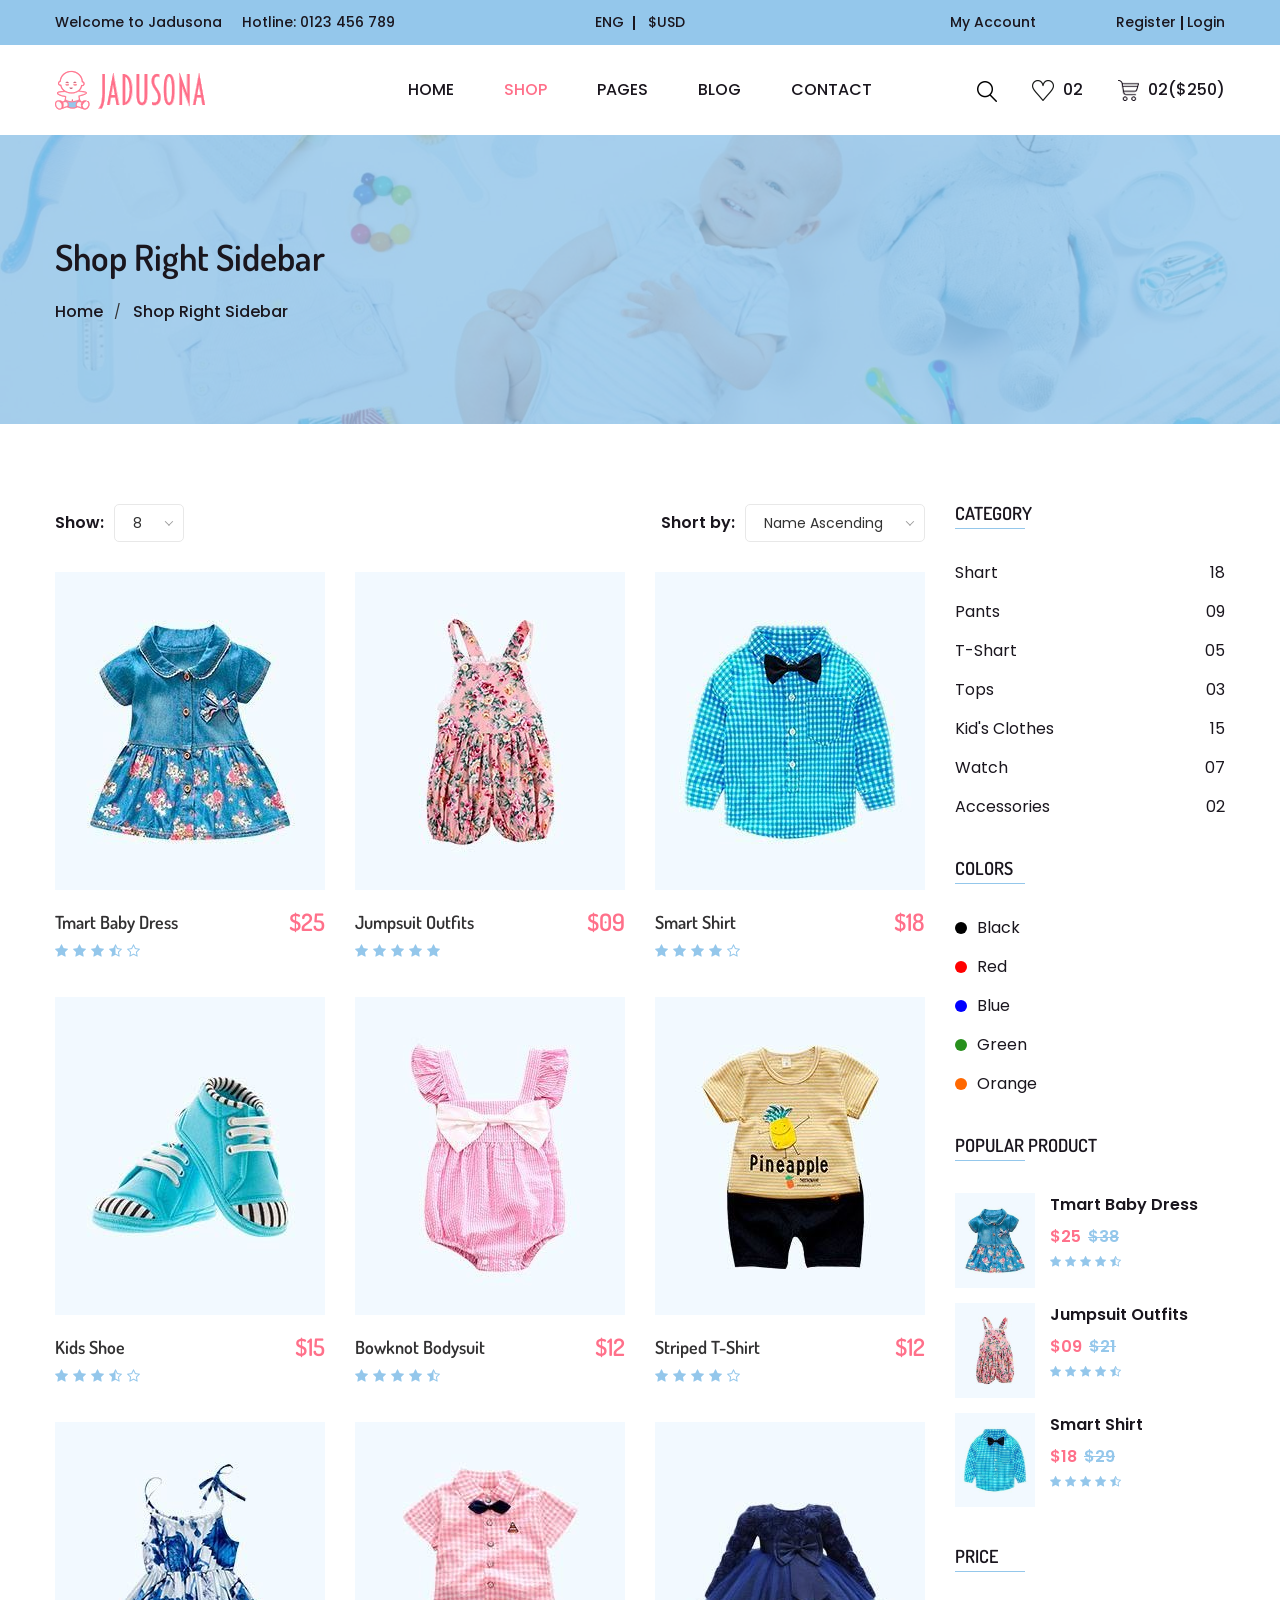
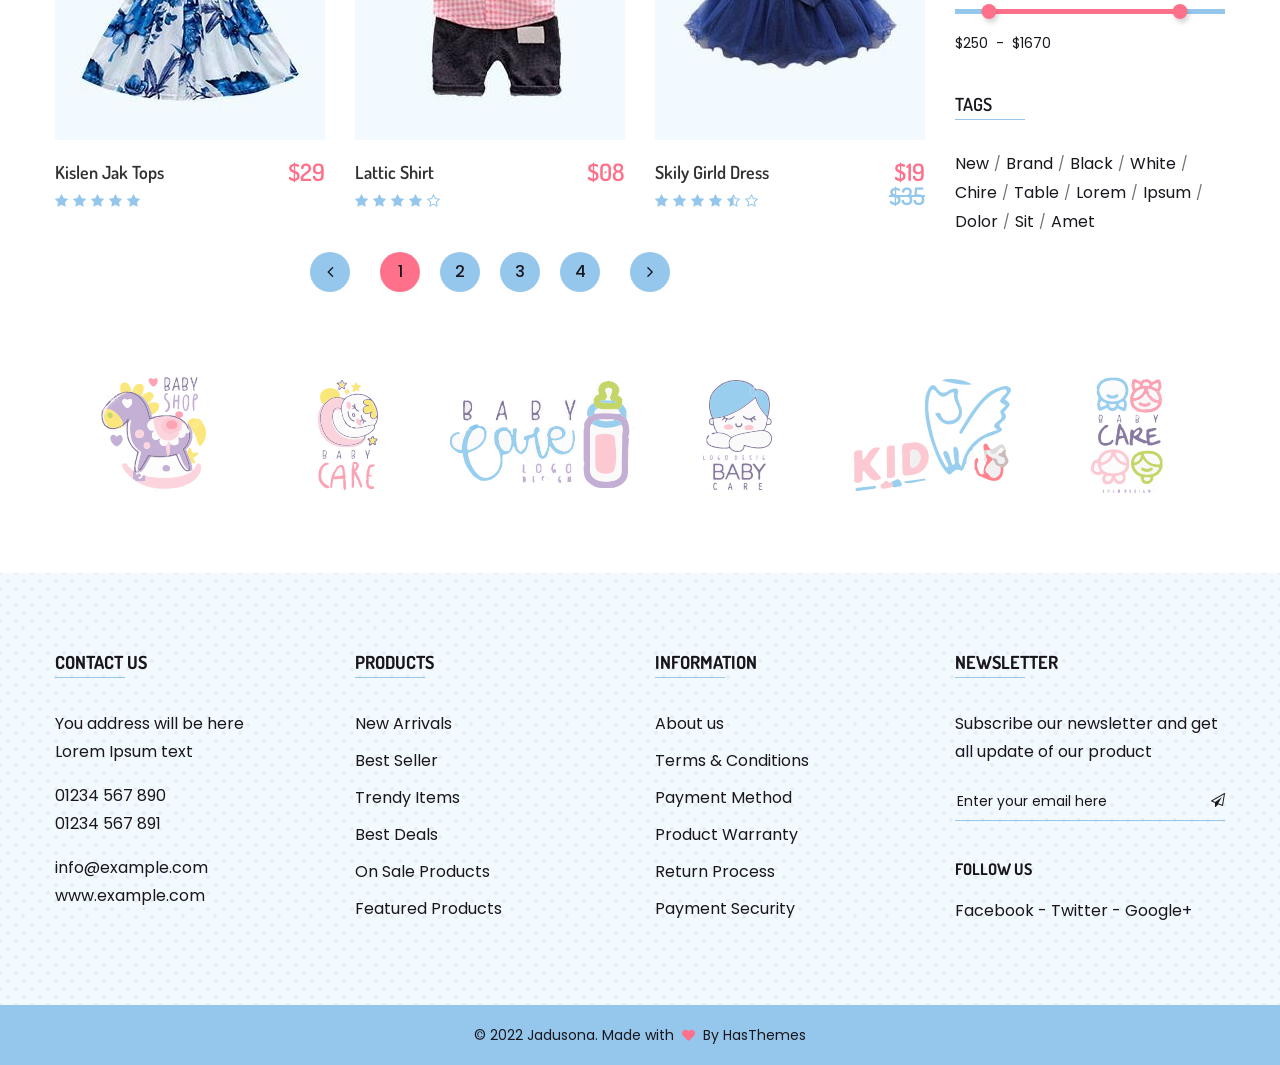
==== commit eab3d7fc: "update base" ====
--- a/shop.html
+++ b/shop.html
@@ -2,7 +2,7 @@
 <html class="no-js" lang="en">
 
 
-<!-- Mirrored from htmldemo.net/jadusona/jadusona/shop.html by HTTrack Website Copier/3.x [XR&CO'2014], Fri, 26 Jan 2024 05:25:43 GMT -->
+<!-- Mirrored from htmldemo.net/jadusona/jadusona/shop-right-sidebar.html by HTTrack Website Copier/3.x [XR&CO'2014], Fri, 26 Jan 2024 05:25:43 GMT -->
 <head>
     <meta charset="utf-8">
     <meta http-equiv="x-ua-compatible" content="ie=edge">
@@ -147,9 +147,9 @@
                                     </li>
                                     <li class="active"><a href="shop.html">SHOP</a>
                                         <ul class="sub-menu">
-                                            <li class="active"><a href="shop.html">Shop</a></li>
+                                            <li><a href="shop.html">Shop</a></li>
                                             <li><a href="shop-left-sidebar.html">Shop Left Sidebar</a></li>
-                                            <li><a href="shop-right-sidebar.html">Shop Right Sidebar</a></li>
+                                            <li class="active"><a href="shop-right-sidebar.html">Shop Right Sidebar</a></li>
                                             <li><a href="single-product.html">Single Product</a></li>
                                             <li><a href="single-product-left-sidebar.html">Single Product Left Sidebar</a></li>
                                             <li><a href="single-product-right-sidebar.html">Single Product Right Sidebar</a></li>
@@ -162,7 +162,7 @@
                                             <li><a href="login-register.html">Login & Register</a></li>
                                             <li><a href="my-account.html">My Account</a></li>
                                             <li><a href="wishlist.html">Wishlist</a></li>
-											<li><a href="404.html">404 Error</a></li>
+                                            <li><a href="404.html">404 Error</a></li>
                                         </ul>
                                     </li>
                                     <li><a href="blog.html">BLOG</a>
@@ -192,10 +192,10 @@
             <div class="row">
                 <div class="page-banner-content col">
 
-                    <h1>Shop</h1>
+                    <h1>Shop Right Sidebar</h1>
                     <ul class="page-breadcrumb">
                         <li><a href="index.html">Home</a></li>
-                        <li><a href="shop.html">Shop</a></li>
+                        <li><a href="shop-right-sidebar.html">Shop Right Sidebar</a></li>
                     </ul>
 
                 </div>
@@ -206,421 +206,575 @@
     <!-- Page Section Start -->
     <div class="page-section section section-padding">
         <div class="container">
-
-            <div class="row">
-
-                <div class="col-12">
-                    <div class="product-show">
-                        <h4>Show:</h4>
-                        <select class="nice-select">
-                            <option>8</option>
-                            <option>12</option>
-                            <option>16</option>
-                            <option>20</option>
-                        </select>
-                    </div>
-                    <div class="product-short">
-                        <h4>Short by:</h4>
-                        <select class="nice-select">
-                            <option>Name Ascending</option>
-                            <option>Name Descending</option>
-                            <option>Date Ascending</option>
-                            <option>Date Descending</option>
-                            <option>Price Ascending</option>
-                            <option>Price Descending</option>
-                        </select>
-                    </div>
-                </div>
-
-                <div class="col-xl-3 col-lg-4 col-md-6 col-12 mb-40">
-
-                    <div class="product-item">
-                        <div class="product-inner">
-
-                            <div class="image">
-                                <img src="assets/images/product/product-1.jpg" alt="">
-
-                                <div class="image-overlay">
-                                    <div class="action-buttons">
-                                        <button>add to cart</button>
-                                        <button>add to wishlist</button>
-                                    </div>
-                                </div>
-
-                            </div>
-
-                            <div class="content">
-
-                                <div class="content-left">
-
-                                    <h4 class="title"><a href="single-product.html">Tmart Baby Dress</a></h4>
-
+            <div class="row row-30 mbn-40">
+
+                <div class="col-xl-9 col-lg-8 col-12 order-1 order-lg-1 mb-40">
+                    <div class="row">
+
+                        <div class="col-12">
+                            <div class="product-show">
+                                <h4>Show:</h4>
+                                <select class="nice-select">
+                                    <option>8</option>
+                                    <option>12</option>
+                                    <option>16</option>
+                                    <option>20</option>
+                                </select>
+                            </div>
+                            <div class="product-short">
+                                <h4>Short by:</h4>
+                                <select class="nice-select">
+                                    <option>Name Ascending</option>
+                                    <option>Name Descending</option>
+                                    <option>Date Ascending</option>
+                                    <option>Date Descending</option>
+                                    <option>Price Ascending</option>
+                                    <option>Price Descending</option>
+                                </select>
+                            </div>
+                        </div>
+
+                        <div class="col-xl-4 col-md-6 col-12 mb-40">
+
+                            <div class="product-item">
+                                <div class="product-inner">
+
+                                    <div class="image">
+                                        <img src="assets/images/product/product-1.jpg" alt="">
+
+                                        <div class="image-overlay">
+                                            <div class="action-buttons">
+                                                <button>add to cart</button>
+                                                <button>add to wishlist</button>
+                                            </div>
+                                        </div>
+
+                                    </div>
+
+                                    <div class="content">
+
+                                        <div class="content-left">
+
+                                            <h4 class="title"><a href="single-product.html">Tmart Baby Dress</a></h4>
+
+                                            <div class="ratting">
+                                                <i class="fa fa-star"></i>
+                                                <i class="fa fa-star"></i>
+                                                <i class="fa fa-star"></i>
+                                                <i class="fa fa-star-half-o"></i>
+                                                <i class="fa fa-star-o"></i>
+                                            </div>
+
+                                            <h5 class="size">Size: <span>S</span><span>M</span><span>L</span><span>XL</span></h5>
+                                            <h5 class="color">Color: <span style="background-color: #ffb2b0"></span><span style="background-color: #0271bc"></span><span style="background-color: #efc87c"></span><span style="background-color: #00c183"></span></h5>
+
+                                        </div>
+
+                                        <div class="content-right">
+                                            <span class="price">$25</span>
+                                        </div>
+
+                                    </div>
+
+                                </div>
+                            </div>
+
+                        </div>
+
+                        <div class="col-xl-4 col-md-6 col-12 mb-40">
+
+                            <div class="product-item">
+                                <div class="product-inner">
+
+                                    <div class="image">
+                                        <img src="assets/images/product/product-2.jpg" alt="">
+
+                                        <div class="image-overlay">
+                                            <div class="action-buttons">
+                                                <button>add to cart</button>
+                                                <button>add to wishlist</button>
+                                            </div>
+                                        </div>
+
+                                    </div>
+
+                                    <div class="content">
+
+                                        <div class="content-left">
+
+                                            <h4 class="title"><a href="single-product.html">Jumpsuit Outfits</a></h4>
+
+                                            <div class="ratting">
+                                                <i class="fa fa-star"></i>
+                                                <i class="fa fa-star"></i>
+                                                <i class="fa fa-star"></i>
+                                                <i class="fa fa-star"></i>
+                                                <i class="fa fa-star"></i>
+                                            </div>
+
+                                            <h5 class="size">Size: <span>S</span><span>M</span><span>L</span><span>XL</span></h5>
+                                            <h5 class="color">Color: <span style="background-color: #ffb2b0"></span><span style="background-color: #0271bc"></span><span style="background-color: #efc87c"></span><span style="background-color: #00c183"></span></h5>
+
+                                        </div>
+
+                                        <div class="content-right">
+                                            <span class="price">$09</span>
+                                        </div>
+
+                                    </div>
+
+                                </div>
+                            </div>
+
+                        </div>
+
+                        <div class="col-xl-4 col-md-6 col-12 mb-40">
+
+                            <div class="product-item">
+                                <div class="product-inner">
+
+                                    <div class="image">
+                                        <img src="assets/images/product/product-3.jpg" alt="">
+
+                                        <div class="image-overlay">
+                                            <div class="action-buttons">
+                                                <button>add to cart</button>
+                                                <button>add to wishlist</button>
+                                            </div>
+                                        </div>
+
+                                    </div>
+
+                                    <div class="content">
+
+                                        <div class="content-left">
+
+                                            <h4 class="title"><a href="single-product.html">Smart Shirt</a></h4>
+
+                                            <div class="ratting">
+                                                <i class="fa fa-star"></i>
+                                                <i class="fa fa-star"></i>
+                                                <i class="fa fa-star"></i>
+                                                <i class="fa fa-star"></i>
+                                                <i class="fa fa-star-o"></i>
+                                            </div>
+
+                                            <h5 class="size">Size: <span>S</span><span>M</span><span>L</span><span>XL</span></h5>
+                                            <h5 class="color">Color: <span style="background-color: #ffb2b0"></span><span style="background-color: #0271bc"></span><span style="background-color: #efc87c"></span><span style="background-color: #00c183"></span></h5>
+
+                                        </div>
+
+                                        <div class="content-right">
+                                            <span class="price">$18</span>
+                                        </div>
+
+                                    </div>
+
+                                </div>
+                            </div>
+
+                        </div>
+
+                        <div class="col-xl-4 col-md-6 col-12 mb-40">
+
+                            <div class="product-item">
+                                <div class="product-inner">
+
+                                    <div class="image">
+                                        <img src="assets/images/product/product-4.jpg" alt="">
+
+                                        <div class="image-overlay">
+                                            <div class="action-buttons">
+                                                <button>add to cart</button>
+                                                <button>add to wishlist</button>
+                                            </div>
+                                        </div>
+
+                                    </div>
+
+                                    <div class="content">
+
+                                        <div class="content-left">
+
+                                            <h4 class="title"><a href="single-product.html">Kids Shoe</a></h4>
+
+                                            <div class="ratting">
+                                                <i class="fa fa-star"></i>
+                                                <i class="fa fa-star"></i>
+                                                <i class="fa fa-star"></i>
+                                                <i class="fa fa-star-half-o"></i>
+                                                <i class="fa fa-star-o"></i>
+                                            </div>
+
+                                            <h5 class="size">Size: <span>S</span><span>M</span><span>L</span><span>XL</span></h5>
+                                            <h5 class="color">Color: <span style="background-color: #ffb2b0"></span><span style="background-color: #0271bc"></span><span style="background-color: #efc87c"></span><span style="background-color: #00c183"></span></h5>
+
+                                        </div>
+
+                                        <div class="content-right">
+                                            <span class="price">$15</span>
+                                        </div>
+
+                                    </div>
+
+                                </div>
+                            </div>
+
+                        </div>
+
+                        <div class="col-xl-4 col-md-6 col-12 mb-40">
+
+                            <div class="product-item">
+                                <div class="product-inner">
+
+                                    <div class="image">
+                                        <img src="assets/images/product/product-5.jpg" alt="">
+
+                                        <div class="image-overlay">
+                                            <div class="action-buttons">
+                                                <button>add to cart</button>
+                                                <button>add to wishlist</button>
+                                            </div>
+                                        </div>
+
+                                    </div>
+
+                                    <div class="content">
+
+                                        <div class="content-left">
+
+                                            <h4 class="title"><a href="single-product.html"> Bowknot Bodysuit</a></h4>
+
+                                            <div class="ratting">
+                                                <i class="fa fa-star"></i>
+                                                <i class="fa fa-star"></i>
+                                                <i class="fa fa-star"></i>
+                                                <i class="fa fa-star"></i>
+                                                <i class="fa fa-star-half-o"></i>
+                                            </div>
+
+                                            <h5 class="size">Size: <span>S</span><span>M</span><span>L</span><span>XL</span></h5>
+                                            <h5 class="color">Color: <span style="background-color: #ffb2b0"></span><span style="background-color: #0271bc"></span><span style="background-color: #efc87c"></span><span style="background-color: #00c183"></span></h5>
+
+                                        </div>
+
+                                        <div class="content-right">
+                                            <span class="price">$12</span>
+                                        </div>
+
+                                    </div>
+
+                                </div>
+                            </div>
+
+                        </div>
+
+                        <div class="col-xl-4 col-md-6 col-12 mb-40">
+
+                            <div class="product-item">
+                                <div class="product-inner">
+
+                                    <div class="image">
+                                        <img src="assets/images/product/product-6.jpg" alt="">
+
+                                        <div class="image-overlay">
+                                            <div class="action-buttons">
+                                                <button>add to cart</button>
+                                                <button>add to wishlist</button>
+                                            </div>
+                                        </div>
+
+                                    </div>
+
+                                    <div class="content">
+
+                                        <div class="content-left">
+
+                                            <h4 class="title"><a href="single-product.html">Striped T-Shirt</a></h4>
+
+                                            <div class="ratting">
+                                                <i class="fa fa-star"></i>
+                                                <i class="fa fa-star"></i>
+                                                <i class="fa fa-star"></i>
+                                                <i class="fa fa-star"></i>
+                                                <i class="fa fa-star-o"></i>
+                                            </div>
+
+                                            <h5 class="size">Size: <span>S</span><span>M</span><span>L</span><span>XL</span></h5>
+                                            <h5 class="color">Color: <span style="background-color: #ffb2b0"></span><span style="background-color: #0271bc"></span><span style="background-color: #efc87c"></span><span style="background-color: #00c183"></span></h5>
+
+                                        </div>
+
+                                        <div class="content-right">
+                                            <span class="price">$12</span>
+                                        </div>
+
+                                    </div>
+
+                                </div>
+                            </div>
+
+                        </div>
+
+                        <div class="col-xl-4 col-md-6 col-12 mb-40">
+
+                            <div class="product-item">
+                                <div class="product-inner">
+
+                                    <div class="image">
+                                        <img src="assets/images/product/product-7.jpg" alt="">
+
+                                        <div class="image-overlay">
+                                            <div class="action-buttons">
+                                                <button>add to cart</button>
+                                                <button>add to wishlist</button>
+                                            </div>
+                                        </div>
+
+                                    </div>
+
+                                    <div class="content">
+
+                                        <div class="content-left">
+
+                                            <h4 class="title"><a href="single-product.html">Kislen Jak Tops</a></h4>
+
+                                            <div class="ratting">
+                                                <i class="fa fa-star"></i>
+                                                <i class="fa fa-star"></i>
+                                                <i class="fa fa-star"></i>
+                                                <i class="fa fa-star"></i>
+                                                <i class="fa fa-star"></i>
+                                            </div>
+
+                                            <h5 class="size">Size: <span>S</span><span>M</span><span>L</span><span>XL</span></h5>
+                                            <h5 class="color">Color: <span style="background-color: #ffb2b0"></span><span style="background-color: #0271bc"></span><span style="background-color: #efc87c"></span><span style="background-color: #00c183"></span></h5>
+
+                                        </div>
+
+                                        <div class="content-right">
+                                            <span class="price">$29</span>
+                                        </div>
+
+                                    </div>
+
+                                </div>
+                            </div>
+
+                        </div>
+
+                        <div class="col-xl-4 col-md-6 col-12 mb-40">
+
+                            <div class="product-item">
+                                <div class="product-inner">
+
+                                    <div class="image">
+                                        <img src="assets/images/product/product-8.jpg" alt="">
+
+                                        <div class="image-overlay">
+                                            <div class="action-buttons">
+                                                <button>add to cart</button>
+                                                <button>add to wishlist</button>
+                                            </div>
+                                        </div>
+
+                                    </div>
+
+                                    <div class="content">
+
+                                        <div class="content-left">
+
+                                            <h4 class="title"><a href="single-product.html">Lattic Shirt</a></h4>
+
+                                            <div class="ratting">
+                                                <i class="fa fa-star"></i>
+                                                <i class="fa fa-star"></i>
+                                                <i class="fa fa-star"></i>
+                                                <i class="fa fa-star"></i>
+                                                <i class="fa fa-star-o"></i>
+                                            </div>
+
+                                            <h5 class="size">Size: <span>S</span><span>M</span><span>L</span><span>XL</span></h5>
+                                            <h5 class="color">Color: <span style="background-color: #ffb2b0"></span><span style="background-color: #0271bc"></span><span style="background-color: #efc87c"></span><span style="background-color: #00c183"></span></h5>
+
+                                        </div>
+
+                                        <div class="content-right">
+                                            <span class="price">$08</span>
+                                        </div>
+
+                                    </div>
+
+                                </div>
+                            </div>
+
+                        </div>
+
+                        <div class="col-xl-4 col-md-6 col-12 mb-40">
+
+                            <div class="product-item">
+                                <div class="product-inner">
+
+                                    <div class="image">
+                                        <img src="assets/images/product/product-9.jpg" alt="">
+
+                                        <div class="image-overlay">
+                                            <div class="action-buttons">
+                                                <button>add to cart</button>
+                                                <button>add to wishlist</button>
+                                            </div>
+                                        </div>
+
+                                    </div>
+
+                                    <div class="content">
+
+                                        <div class="content-left">
+
+                                            <h4 class="title"><a href="single-product.html">Skily Girld Dress</a></h4>
+
+                                            <div class="ratting">
+                                                <i class="fa fa-star"></i>
+                                                <i class="fa fa-star"></i>
+                                                <i class="fa fa-star"></i>
+                                                <i class="fa fa-star"></i>
+                                                <i class="fa fa-star-half-o"></i>
+                                                <i class="fa fa-star-o"></i>
+                                            </div>
+
+                                            <h5 class="size">Size: <span>S</span><span>M</span><span>L</span><span>XL</span></h5>
+                                            <h5 class="color">Color: <span style="background-color: #ffb2b0"></span><span style="background-color: #0271bc"></span><span style="background-color: #efc87c"></span><span style="background-color: #00c183"></span></h5>
+
+                                        </div>
+
+                                        <div class="content-right">
+                                            <span class="price">$19 <span class="old">$35</span></span>
+                                        </div>
+
+                                    </div>
+
+                                </div>
+                            </div>
+
+                        </div>
+
+                        <div class="col-12">
+                            <ul class="page-pagination">
+                                <li><a href="#"><i class="fa fa-angle-left"></i></a></li>
+                                <li class="active"><a href="#">1</a></li>
+                                <li><a href="#">2</a></li>
+                                <li><a href="#">3</a></li>
+                                <li><a href="#">4</a></li>
+                                <li><a href="#"><i class="fa fa-angle-right"></i></a></li>
+                            </ul>
+                        </div>
+
+                    </div>
+                </div>
+
+                <div class="col-xl-3 col-lg-4 col-12 order-2 order-lg-2 mb-40">
+
+                    <div class="sidebar">
+                        <h4 class="sidebar-title">Category</h4>
+                        <ul class="sidebar-list">
+                            <li><a href="#">Shart <span class="num">18</span></a></li>
+                            <li><a href="#">Pants <span class="num">09</span></a></li>
+                            <li><a href="#">T-Shart <span class="num">05</span></a></li>
+                            <li><a href="#">Tops <span class="num">03</span></a></li>
+                            <li><a href="#">Kid's Clothes <span class="num">15</span></a></li>
+                            <li><a href="#">Watch <span class="num">07</span></a></li>
+                            <li><a href="#">Accessories <span class="num">02</span></a></li>
+                        </ul>
+                    </div>
+
+                    <div class="sidebar">
+                        <h4 class="sidebar-title">colors</h4>
+                        <ul class="sidebar-list">
+                            <li><a href="#"><span class="color" style="background-color: #000000"></span> Black</a></li>
+                            <li><a href="#"><span class="color" style="background-color: #FF0000"></span> Red</a></li>
+                            <li><a href="#"><span class="color" style="background-color: #0000FF"></span> Blue</a></li>
+                            <li><a href="#"><span class="color" style="background-color: #28901D"></span> Green</a></li>
+                            <li><a href="#"><span class="color" style="background-color: #FF6801"></span> Orange</a></li>
+                        </ul>
+                    </div>
+
+                    <div class="sidebar">
+                        <h4 class="sidebar-title">Popular Product</h4>
+                        <div class="sidebar-product-wrap">
+                            <div class="sidebar-product">
+                                <a href="single-product.html" class="image"><img src="assets/images/product/product-1.jpg" alt=""></a>
+                                <div class="content">
+                                    <a href="single-product.html" class="title">Tmart Baby Dress</a>
+                                    <span class="price">$25 <span class="old">$38</span></span>
                                     <div class="ratting">
                                         <i class="fa fa-star"></i>
                                         <i class="fa fa-star"></i>
                                         <i class="fa fa-star"></i>
+                                        <i class="fa fa-star"></i>
                                         <i class="fa fa-star-half-o"></i>
-                                        <i class="fa fa-star-o"></i>
-                                    </div>
-
-                                    <h5 class="size">Size: <span>S</span><span>M</span><span>L</span><span>XL</span></h5>
-                                    <h5 class="color">Color: <span style="background-color: #ffb2b0"></span><span style="background-color: #0271bc"></span><span style="background-color: #efc87c"></span><span style="background-color: #00c183"></span></h5>
-
-                                </div>
-
-                                <div class="content-right">
-                                    <span class="price">$25</span>
-                                </div>
-
-                            </div>
-
-                        </div>
-                    </div>
-
-                </div>
-
-                <div class="col-xl-3 col-lg-4 col-md-6 col-12 mb-40">
-
-                    <div class="product-item">
-                        <div class="product-inner">
-
-                            <div class="image">
-                                <img src="assets/images/product/product-2.jpg" alt="">
-
-                                <div class="image-overlay">
-                                    <div class="action-buttons">
-                                        <button>add to cart</button>
-                                        <button>add to wishlist</button>
-                                    </div>
-                                </div>
-
-                            </div>
-
-                            <div class="content">
-
-                                <div class="content-left">
-
-                                    <h4 class="title"><a href="single-product.html">Jumpsuit Outfits</a></h4>
-
+                                    </div>
+                                </div>
+                            </div>
+                            <div class="sidebar-product">
+                                <a href="single-product.html" class="image"><img src="assets/images/product/product-2.jpg" alt=""></a>
+                                <div class="content">
+                                    <a href="single-product.html" class="title">Jumpsuit Outfits</a>
+                                    <span class="price">$09 <span class="old">$21</span></span>
                                     <div class="ratting">
                                         <i class="fa fa-star"></i>
                                         <i class="fa fa-star"></i>
                                         <i class="fa fa-star"></i>
                                         <i class="fa fa-star"></i>
-                                        <i class="fa fa-star"></i>
-                                    </div>
-
-                                    <h5 class="size">Size: <span>S</span><span>M</span><span>L</span><span>XL</span></h5>
-                                    <h5 class="color">Color: <span style="background-color: #ffb2b0"></span><span style="background-color: #0271bc"></span><span style="background-color: #efc87c"></span><span style="background-color: #00c183"></span></h5>
-
-                                </div>
-
-                                <div class="content-right">
-                                    <span class="price">$09</span>
-                                </div>
-
-                            </div>
-
-                        </div>
-                    </div>
-
-                </div>
-
-                <div class="col-xl-3 col-lg-4 col-md-6 col-12 mb-40">
-
-                    <div class="product-item">
-                        <div class="product-inner">
-
-                            <div class="image">
-                                <img src="assets/images/product/product-3.jpg" alt="">
-
-                                <div class="image-overlay">
-                                    <div class="action-buttons">
-                                        <button>add to cart</button>
-                                        <button>add to wishlist</button>
-                                    </div>
-                                </div>
-
-                            </div>
-
-                            <div class="content">
-
-                                <div class="content-left">
-
-                                    <h4 class="title"><a href="single-product.html">Smart Shirt</a></h4>
-
+                                        <i class="fa fa-star-half-o"></i>
+                                    </div>
+                                </div>
+                            </div>
+                            <div class="sidebar-product">
+                                <a href="single-product.html" class="image"><img src="assets/images/product/product-3.jpg" alt=""></a>
+                                <div class="content">
+                                    <a href="single-product.html" class="title">Smart Shirt</a>
+                                    <span class="price">$18 <span class="old">$29</span></span>
                                     <div class="ratting">
                                         <i class="fa fa-star"></i>
                                         <i class="fa fa-star"></i>
                                         <i class="fa fa-star"></i>
                                         <i class="fa fa-star"></i>
-                                        <i class="fa fa-star-o"></i>
-                                    </div>
-
-                                    <h5 class="size">Size: <span>S</span><span>M</span><span>L</span><span>XL</span></h5>
-                                    <h5 class="color">Color: <span style="background-color: #ffb2b0"></span><span style="background-color: #0271bc"></span><span style="background-color: #efc87c"></span><span style="background-color: #00c183"></span></h5>
-
-                                </div>
-
-                                <div class="content-right">
-                                    <span class="price">$18</span>
-                                </div>
-
-                            </div>
-
-                        </div>
-                    </div>
-
-                </div>
-
-                <div class="col-xl-3 col-lg-4 col-md-6 col-12 mb-40">
-
-                    <div class="product-item">
-                        <div class="product-inner">
-
-                            <div class="image">
-                                <img src="assets/images/product/product-4.jpg" alt="">
-
-                                <div class="image-overlay">
-                                    <div class="action-buttons">
-                                        <button>add to cart</button>
-                                        <button>add to wishlist</button>
-                                    </div>
-                                </div>
-
-                            </div>
-
-                            <div class="content">
-
-                                <div class="content-left">
-
-                                    <h4 class="title"><a href="single-product.html">Kids Shoe</a></h4>
-
-                                    <div class="ratting">
-                                        <i class="fa fa-star"></i>
-                                        <i class="fa fa-star"></i>
-                                        <i class="fa fa-star"></i>
                                         <i class="fa fa-star-half-o"></i>
-                                        <i class="fa fa-star-o"></i>
-                                    </div>
-
-                                    <h5 class="size">Size: <span>S</span><span>M</span><span>L</span><span>XL</span></h5>
-                                    <h5 class="color">Color: <span style="background-color: #ffb2b0"></span><span style="background-color: #0271bc"></span><span style="background-color: #efc87c"></span><span style="background-color: #00c183"></span></h5>
-
-                                </div>
-
-                                <div class="content-right">
-                                    <span class="price">$15</span>
-                                </div>
-
-                            </div>
-
-                        </div>
-                    </div>
-
-                </div>
-
-                <div class="col-xl-3 col-lg-4 col-md-6 col-12 mb-40">
-
-                    <div class="product-item">
-                        <div class="product-inner">
-
-                            <div class="image">
-                                <img src="assets/images/product/product-5.jpg" alt="">
-
-                                <div class="image-overlay">
-                                    <div class="action-buttons">
-                                        <button>add to cart</button>
-                                        <button>add to wishlist</button>
-                                    </div>
-                                </div>
-
-                            </div>
-
-                            <div class="content">
-
-                                <div class="content-left">
-
-                                    <h4 class="title"><a href="single-product.html"> Bowknot Bodysuit</a></h4>
-
-                                    <div class="ratting">
-                                        <i class="fa fa-star"></i>
-                                        <i class="fa fa-star"></i>
-                                        <i class="fa fa-star"></i>
-                                        <i class="fa fa-star"></i>
-                                        <i class="fa fa-star-half-o"></i>
-                                    </div>
-
-                                    <h5 class="size">Size: <span>S</span><span>M</span><span>L</span><span>XL</span></h5>
-                                    <h5 class="color">Color: <span style="background-color: #ffb2b0"></span><span style="background-color: #0271bc"></span><span style="background-color: #efc87c"></span><span style="background-color: #00c183"></span></h5>
-
-                                </div>
-
-                                <div class="content-right">
-                                    <span class="price">$12</span>
-                                </div>
-
-                            </div>
-
-                        </div>
-                    </div>
-
-                </div>
-
-                <div class="col-xl-3 col-lg-4 col-md-6 col-12 mb-40">
-
-                    <div class="product-item">
-                        <div class="product-inner">
-
-                            <div class="image">
-                                <img src="assets/images/product/product-6.jpg" alt="">
-
-                                <div class="image-overlay">
-                                    <div class="action-buttons">
-                                        <button>add to cart</button>
-                                        <button>add to wishlist</button>
-                                    </div>
-                                </div>
-
-                            </div>
-
-                            <div class="content">
-
-                                <div class="content-left">
-
-                                    <h4 class="title"><a href="single-product.html">Striped T-Shirt</a></h4>
-
-                                    <div class="ratting">
-                                        <i class="fa fa-star"></i>
-                                        <i class="fa fa-star"></i>
-                                        <i class="fa fa-star"></i>
-                                        <i class="fa fa-star"></i>
-                                        <i class="fa fa-star-o"></i>
-                                    </div>
-
-                                    <h5 class="size">Size: <span>S</span><span>M</span><span>L</span><span>XL</span></h5>
-                                    <h5 class="color">Color: <span style="background-color: #ffb2b0"></span><span style="background-color: #0271bc"></span><span style="background-color: #efc87c"></span><span style="background-color: #00c183"></span></h5>
-
-                                </div>
-
-                                <div class="content-right">
-                                    <span class="price">$12</span>
-                                </div>
-
-                            </div>
-
-                        </div>
-                    </div>
-
-                </div>
-
-                <div class="col-xl-3 col-lg-4 col-md-6 col-12 mb-40">
-
-                    <div class="product-item">
-                        <div class="product-inner">
-
-                            <div class="image">
-                                <img src="assets/images/product/product-7.jpg" alt="">
-
-                                <div class="image-overlay">
-                                    <div class="action-buttons">
-                                        <button>add to cart</button>
-                                        <button>add to wishlist</button>
-                                    </div>
-                                </div>
-
-                            </div>
-
-                            <div class="content">
-
-                                <div class="content-left">
-
-                                    <h4 class="title"><a href="single-product.html">Kislen Jak Tops</a></h4>
-
-                                    <div class="ratting">
-                                        <i class="fa fa-star"></i>
-                                        <i class="fa fa-star"></i>
-                                        <i class="fa fa-star"></i>
-                                        <i class="fa fa-star"></i>
-                                        <i class="fa fa-star"></i>
-                                    </div>
-
-                                    <h5 class="size">Size: <span>S</span><span>M</span><span>L</span><span>XL</span></h5>
-                                    <h5 class="color">Color: <span style="background-color: #ffb2b0"></span><span style="background-color: #0271bc"></span><span style="background-color: #efc87c"></span><span style="background-color: #00c183"></span></h5>
-
-                                </div>
-
-                                <div class="content-right">
-                                    <span class="price">$29</span>
-                                </div>
-
-                            </div>
-
-                        </div>
-                    </div>
-
-                </div>
-
-                <div class="col-xl-3 col-lg-4 col-md-6 col-12 mb-40">
-
-                    <div class="product-item">
-                        <div class="product-inner">
-
-                            <div class="image">
-                                <img src="assets/images/product/product-8.jpg" alt="">
-
-                                <div class="image-overlay">
-                                    <div class="action-buttons">
-                                        <button>add to cart</button>
-                                        <button>add to wishlist</button>
-                                    </div>
-                                </div>
-
-                            </div>
-
-                            <div class="content">
-
-                                <div class="content-left">
-
-                                    <h4 class="title"><a href="single-product.html">Lattic Shirt</a></h4>
-
-                                    <div class="ratting">
-                                        <i class="fa fa-star"></i>
-                                        <i class="fa fa-star"></i>
-                                        <i class="fa fa-star"></i>
-                                        <i class="fa fa-star"></i>
-                                        <i class="fa fa-star-o"></i>
-                                    </div>
-
-                                    <h5 class="size">Size: <span>S</span><span>M</span><span>L</span><span>XL</span></h5>
-                                    <h5 class="color">Color: <span style="background-color: #ffb2b0"></span><span style="background-color: #0271bc"></span><span style="background-color: #efc87c"></span><span style="background-color: #00c183"></span></h5>
-
-                                </div>
-
-                                <div class="content-right">
-                                    <span class="price">$08</span>
-                                </div>
-
-                            </div>
-
-                        </div>
-                    </div>
-
-                </div>
-
-                <div class="col-12">
-                    <ul class="page-pagination">
-                        <li><a href="#"><i class="fa fa-angle-left"></i></a></li>
-                        <li class="active"><a href="#">1</a></li>
-                        <li><a href="#">2</a></li>
-                        <li><a href="#">3</a></li>
-                        <li><a href="#">4</a></li>
-                        <li><a href="#"><i class="fa fa-angle-right"></i></a></li>
-                    </ul>
+                                    </div>
+                                </div>
+                            </div>
+                        </div>
+                    </div>
+
+                    <div class="sidebar">
+                        <h3 class="sidebar-title">Price</h3>
+
+                        <div class="sidebar-price">
+                            <div id="price-range"></div>
+                            <input type="text" id="price-amount" readonly>
+                        </div>
+                    </div>
+
+                    <div class="sidebar">
+                        <h3 class="sidebar-title">Tags</h3>
+                        <ul class="sidebar-tag">
+                            <li><a href="#">New</a></li>
+                            <li><a href="#">brand</a></li>
+                            <li><a href="#">black</a></li>
+                            <li><a href="#">white</a></li>
+                            <li><a href="#">chire</a></li>
+                            <li><a href="#">table</a></li>
+                            <li><a href="#">Lorem</a></li>
+                            <li><a href="#">ipsum</a></li>
+                            <li><a href="#">dolor</a></li>
+                            <li><a href="#">sit</a></li>
+                            <li><a href="#">amet</a></li>
+                        </ul>
+                    </div>
+
                 </div>
 
             </div>
-
         </div>
     </div><!-- Page Section End -->
 
@@ -749,5 +903,5 @@
 </body>
 
 
-<!-- Mirrored from htmldemo.net/jadusona/jadusona/shop.html by HTTrack Website Copier/3.x [XR&CO'2014], Fri, 26 Jan 2024 05:25:43 GMT -->
+<!-- Mirrored from htmldemo.net/jadusona/jadusona/shop-right-sidebar.html by HTTrack Website Copier/3.x [XR&CO'2014], Fri, 26 Jan 2024 05:25:43 GMT -->
 </html>
